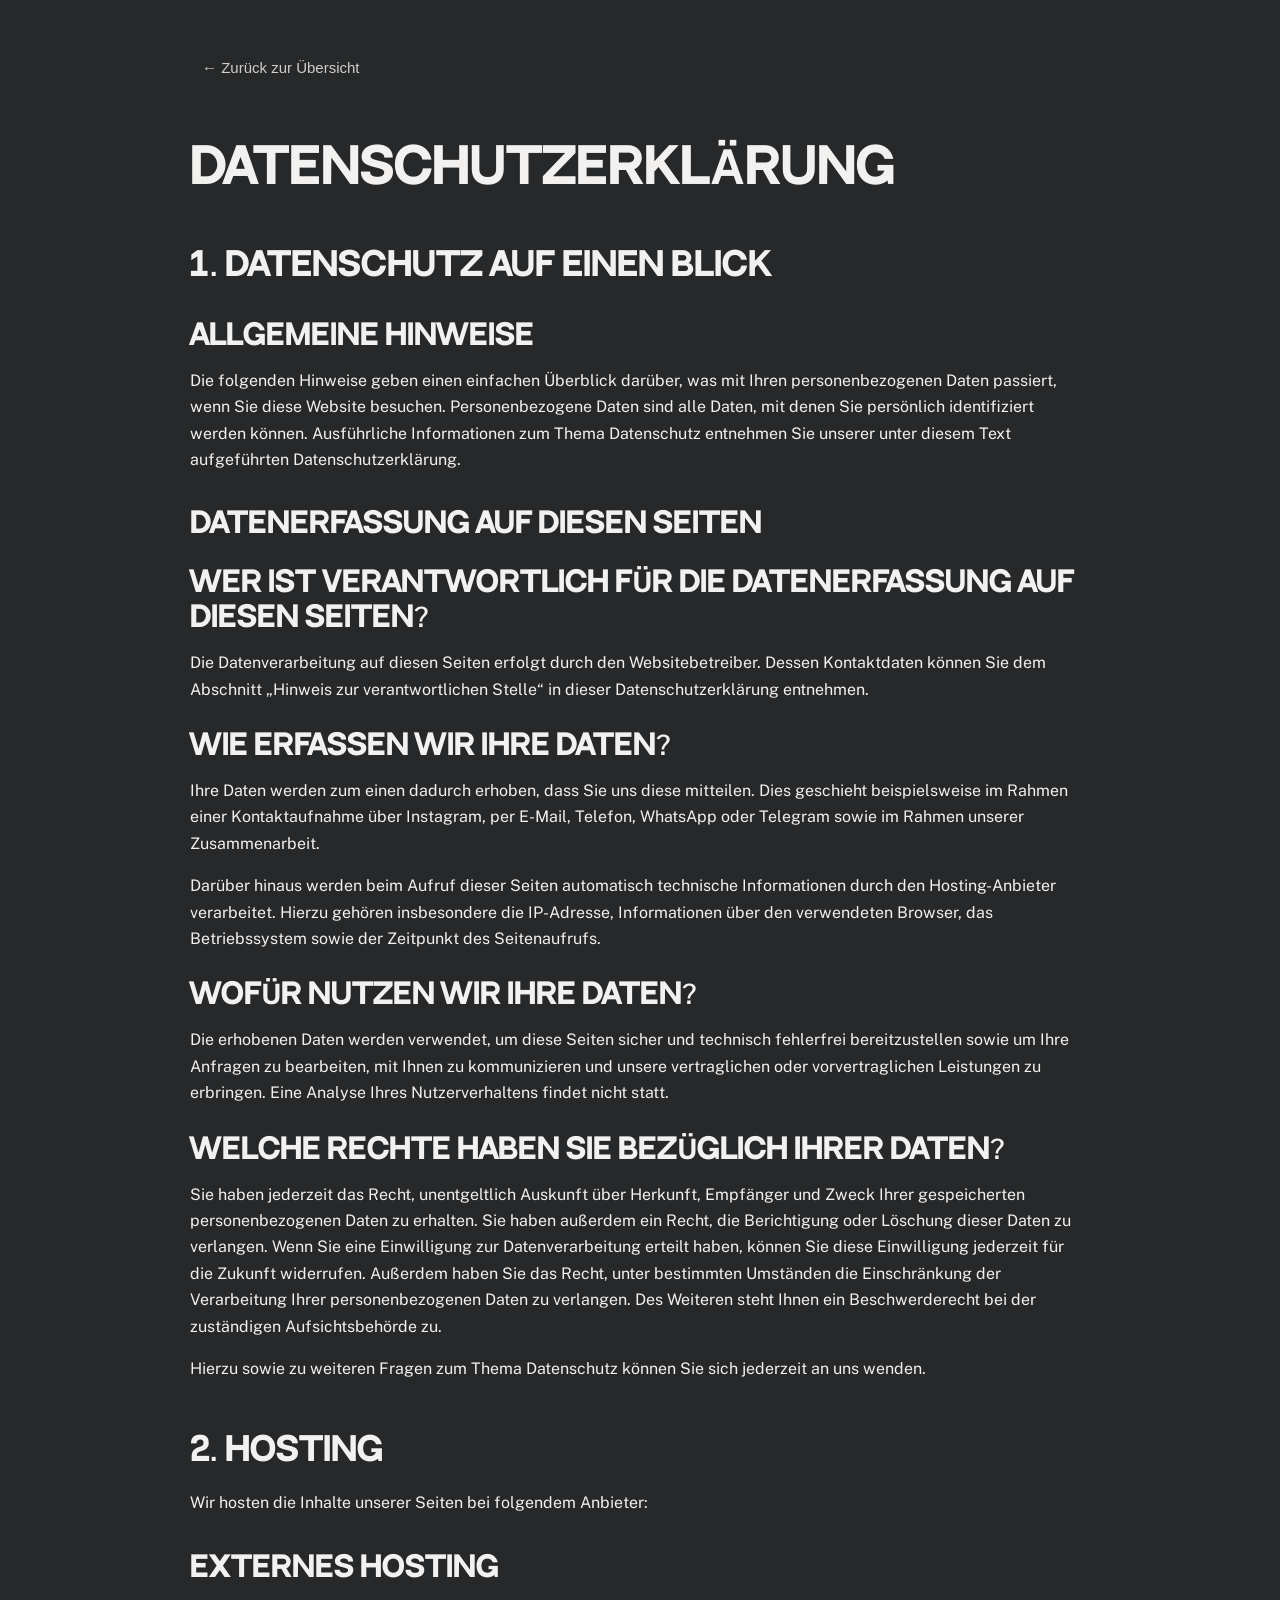
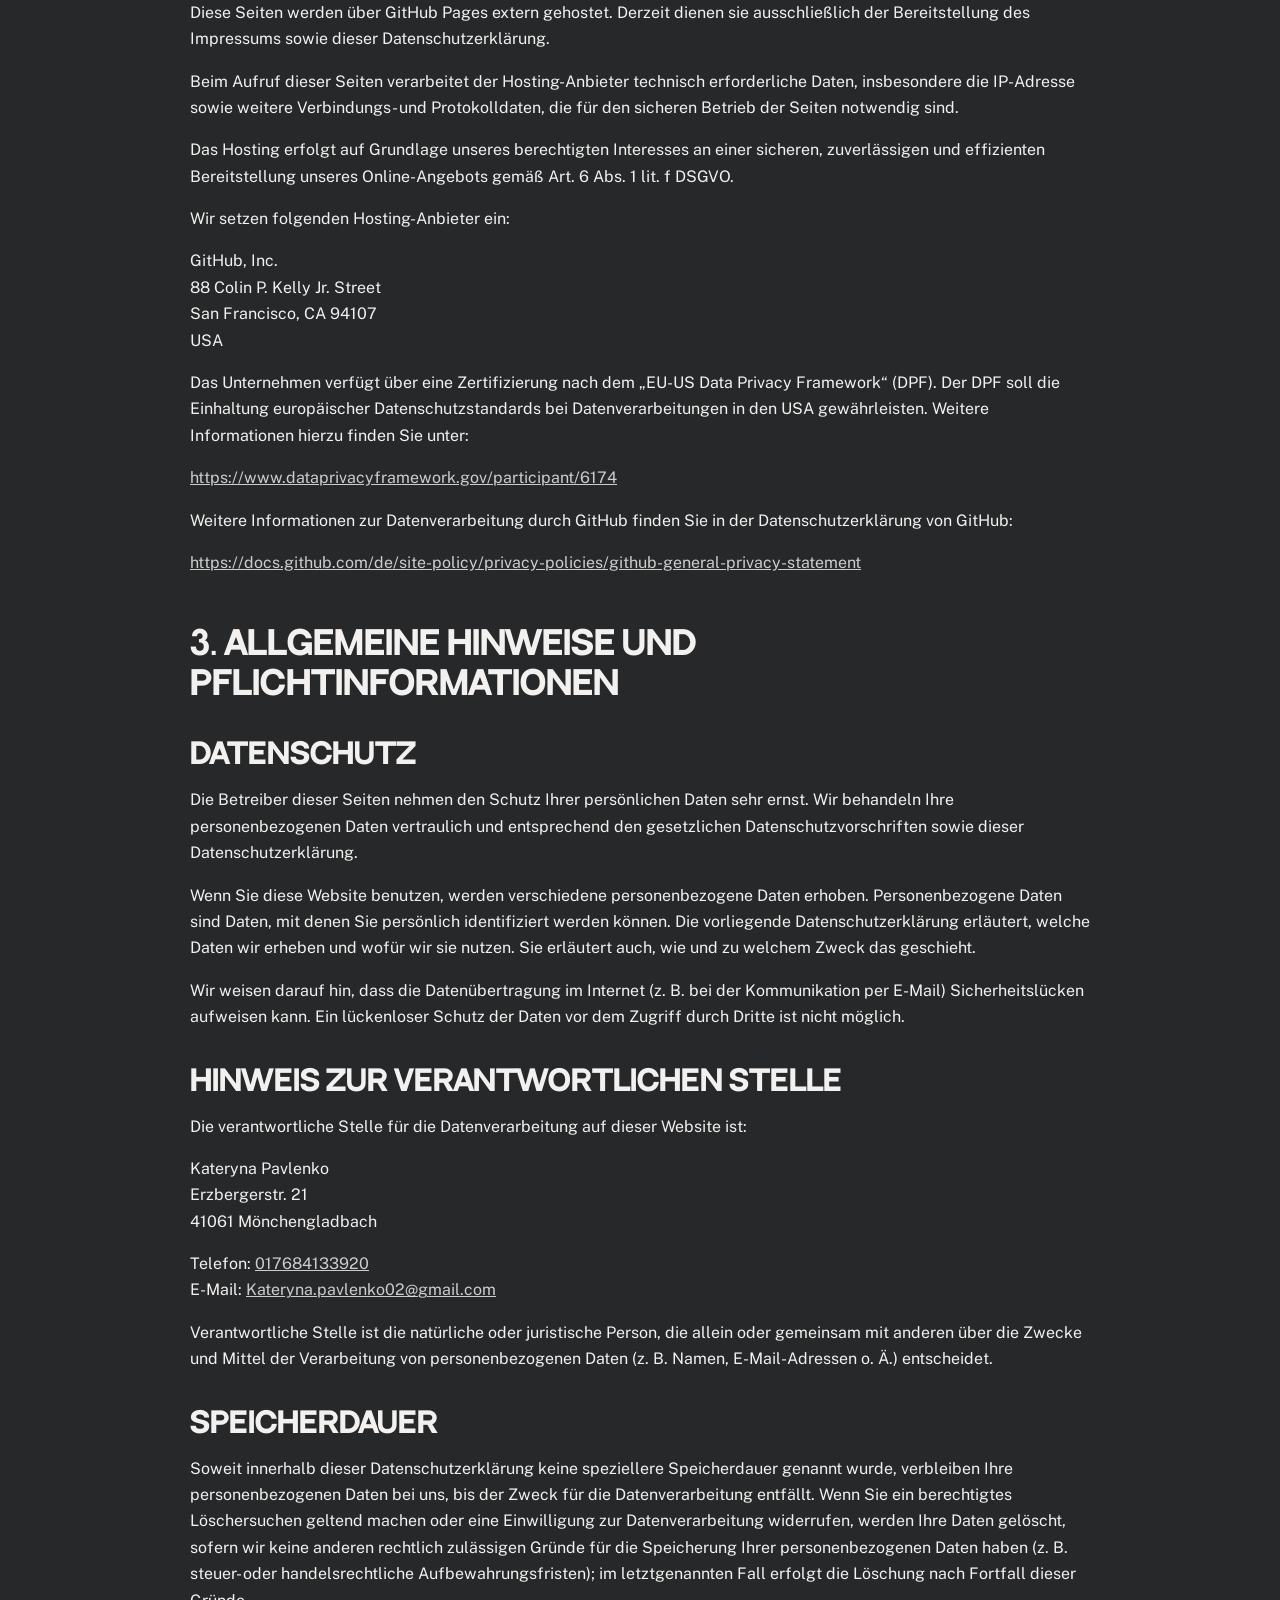
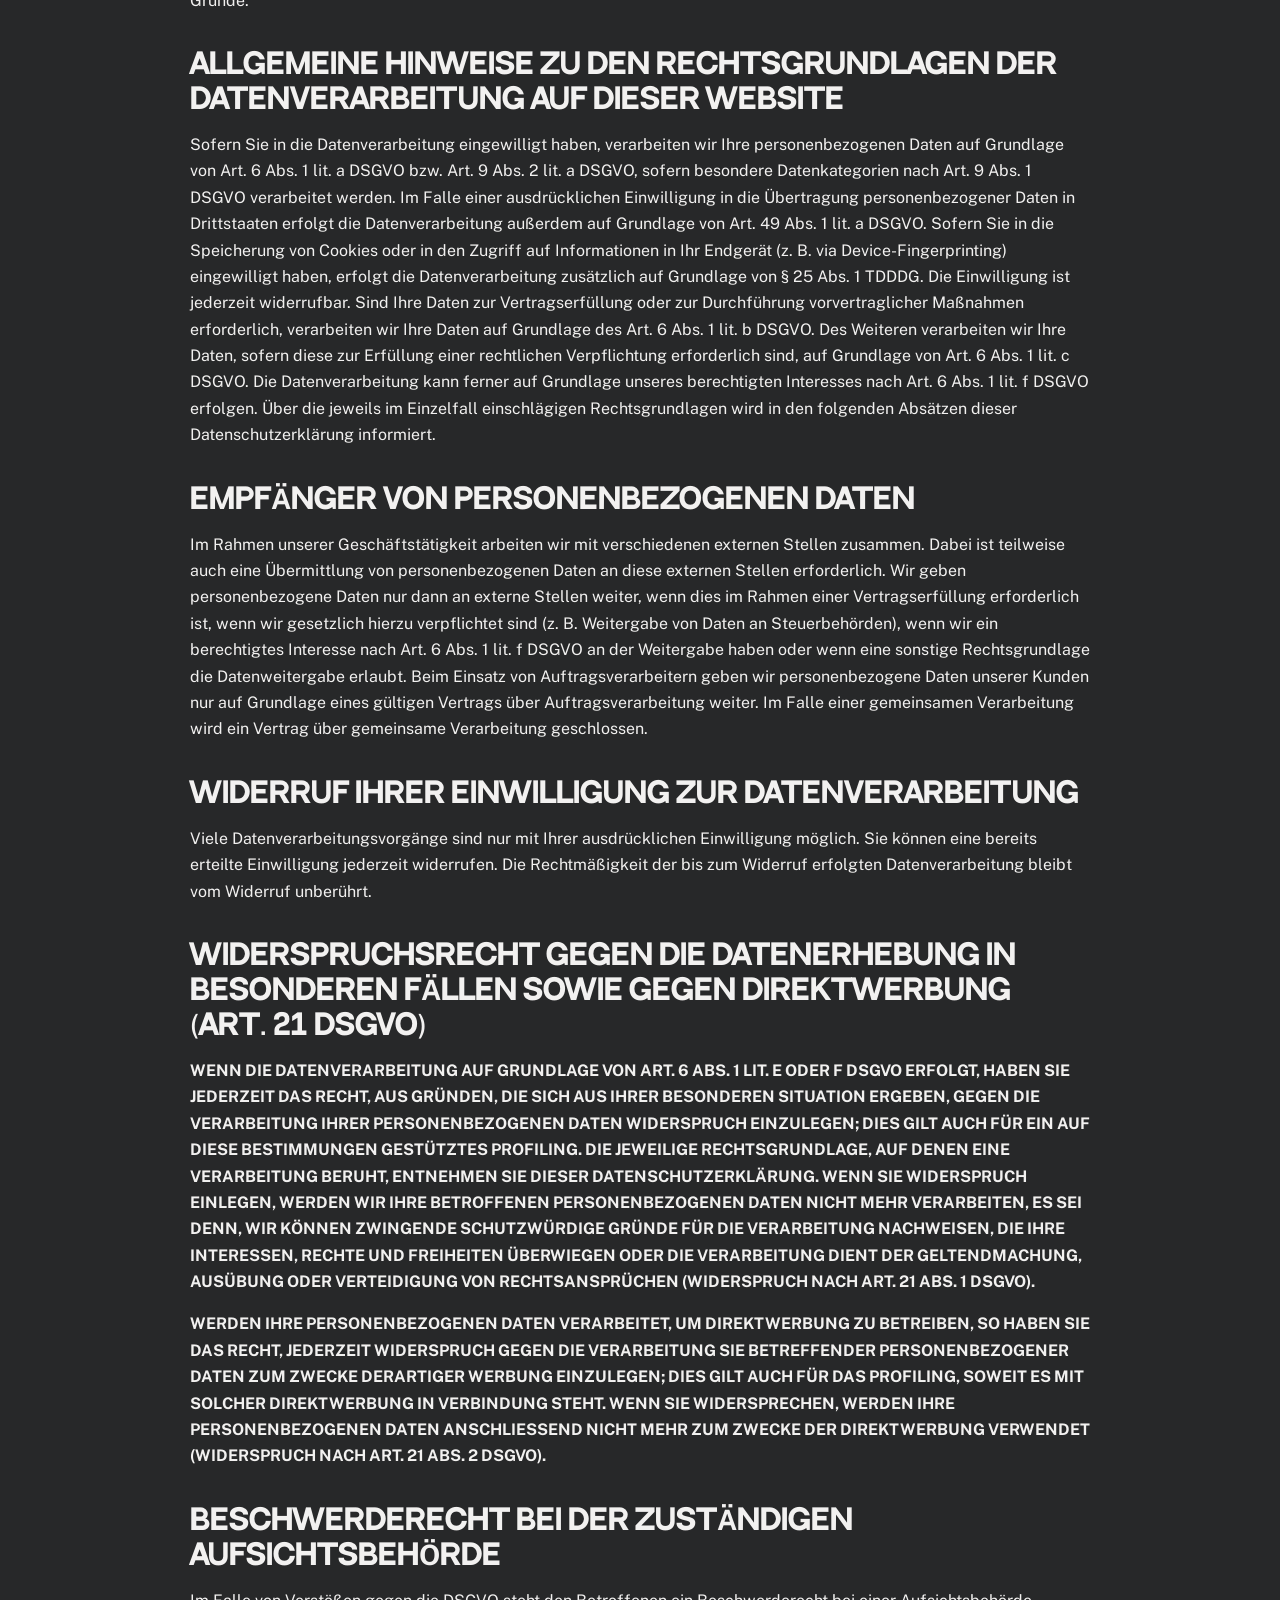
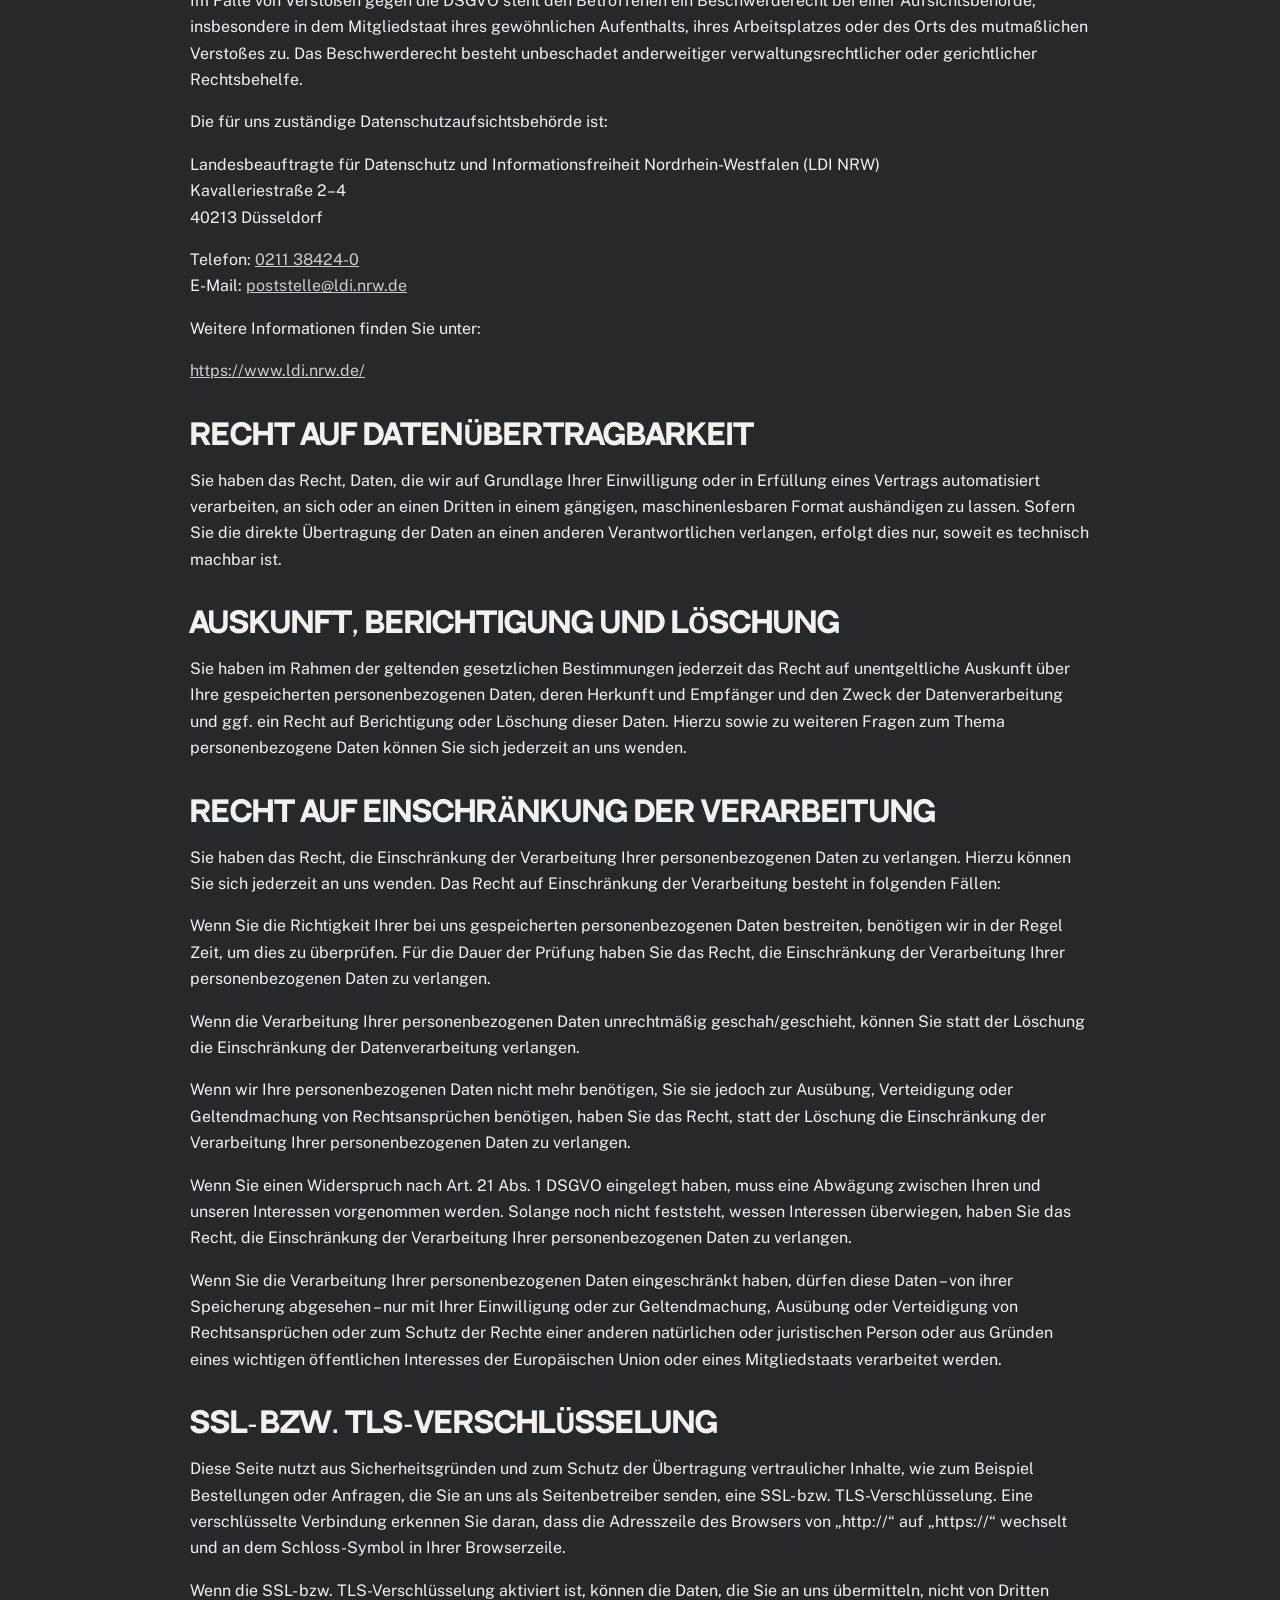
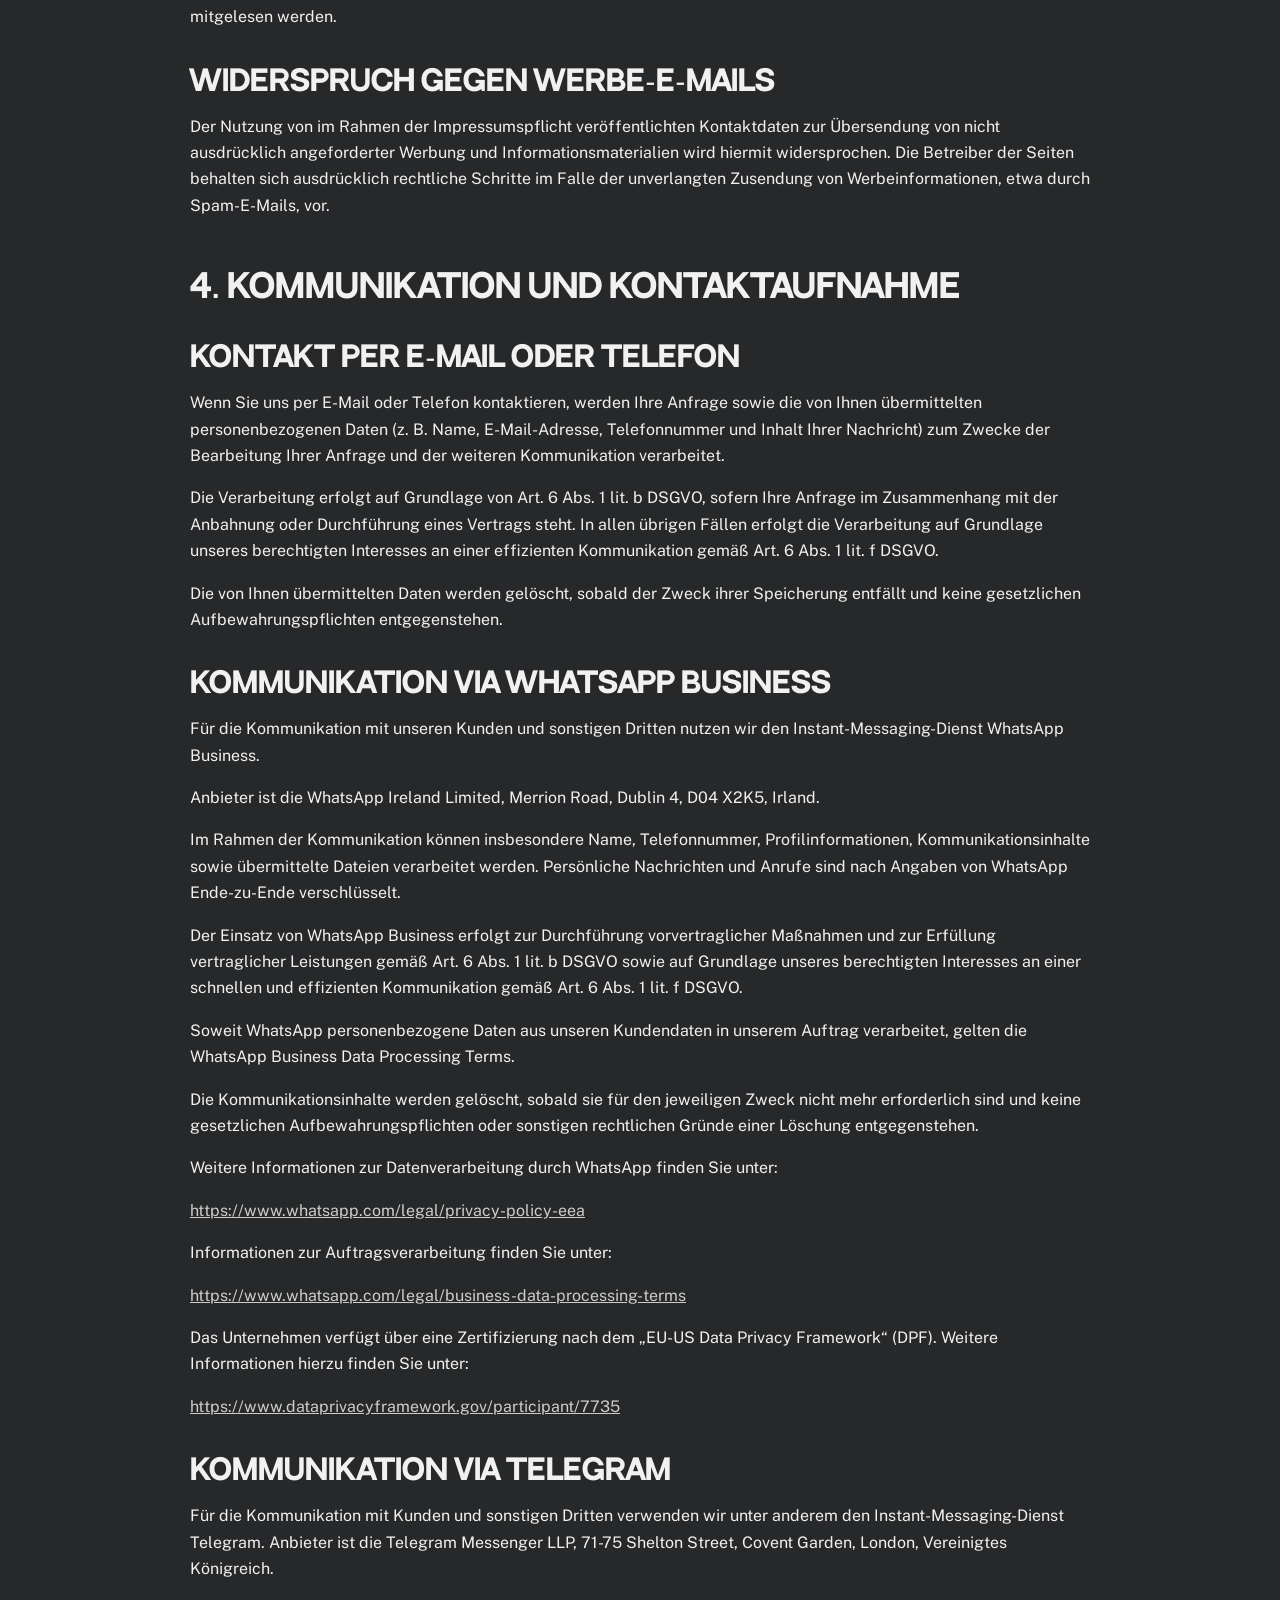
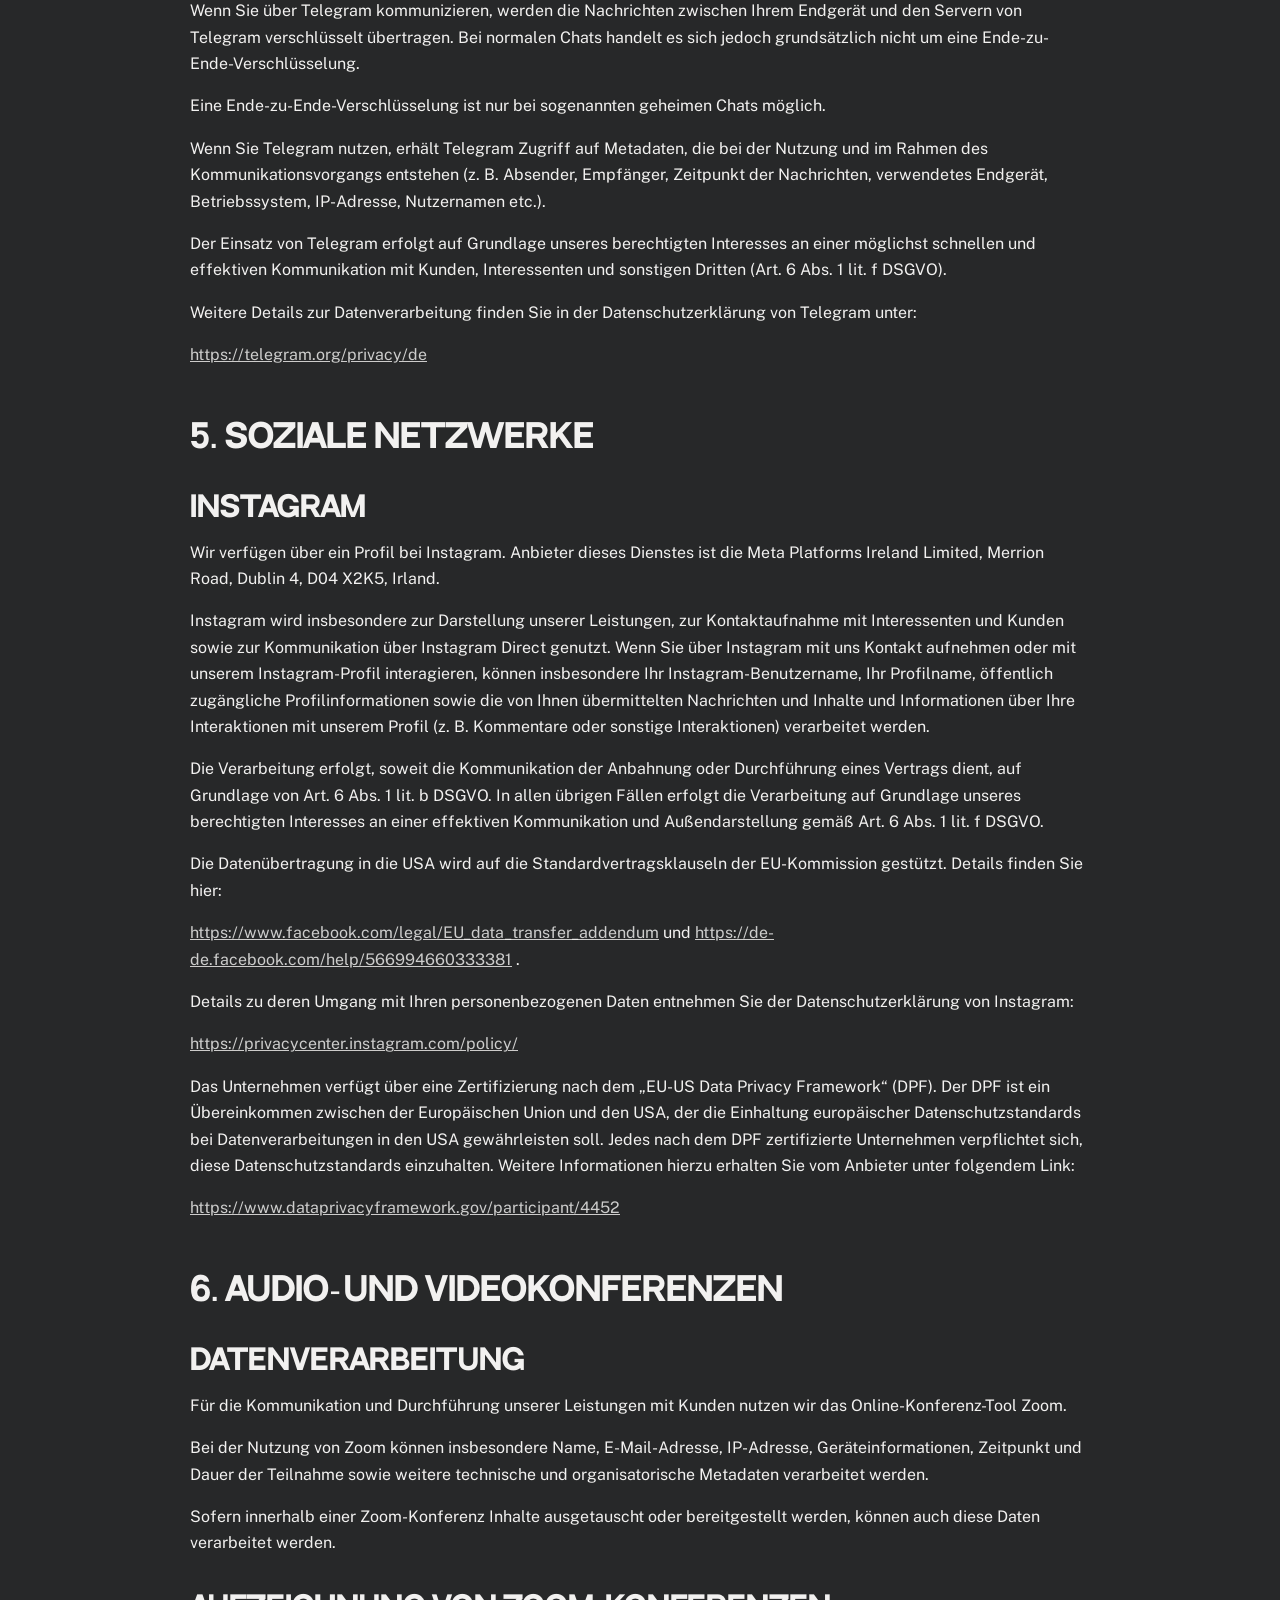
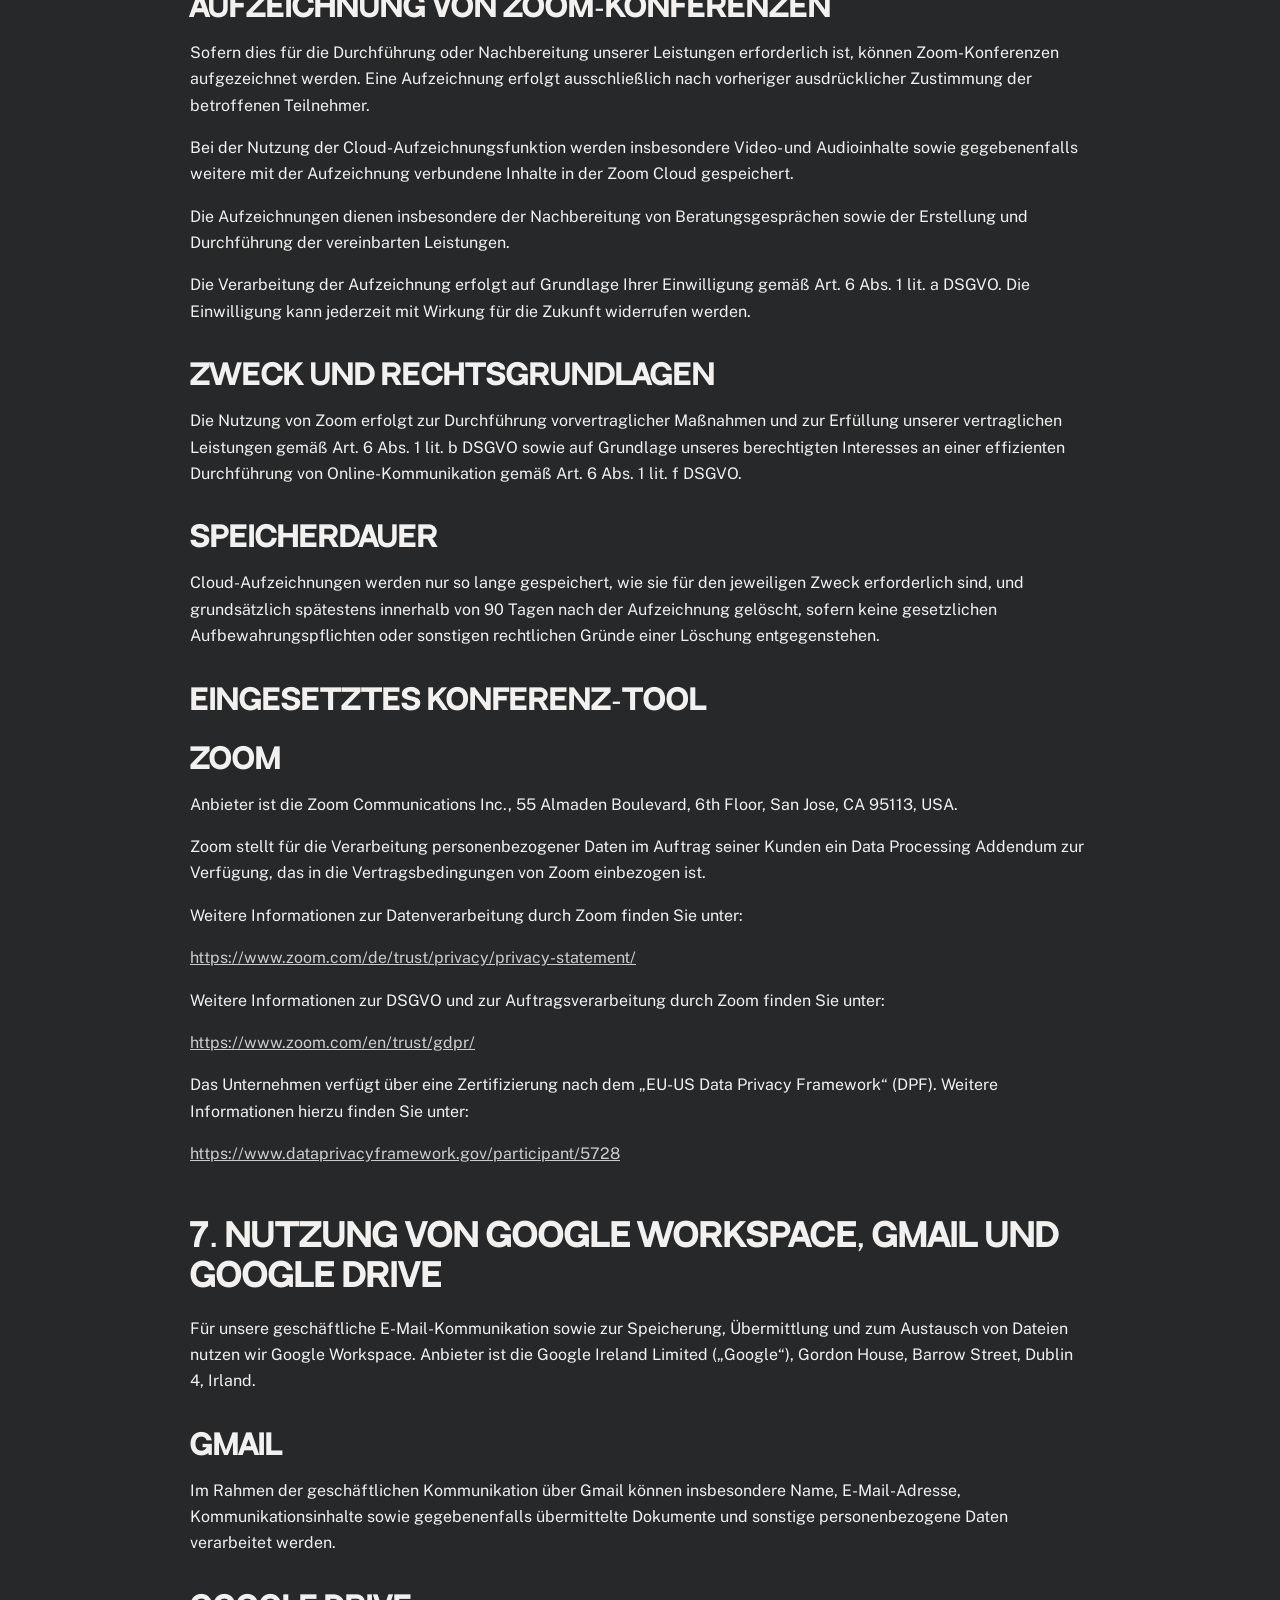
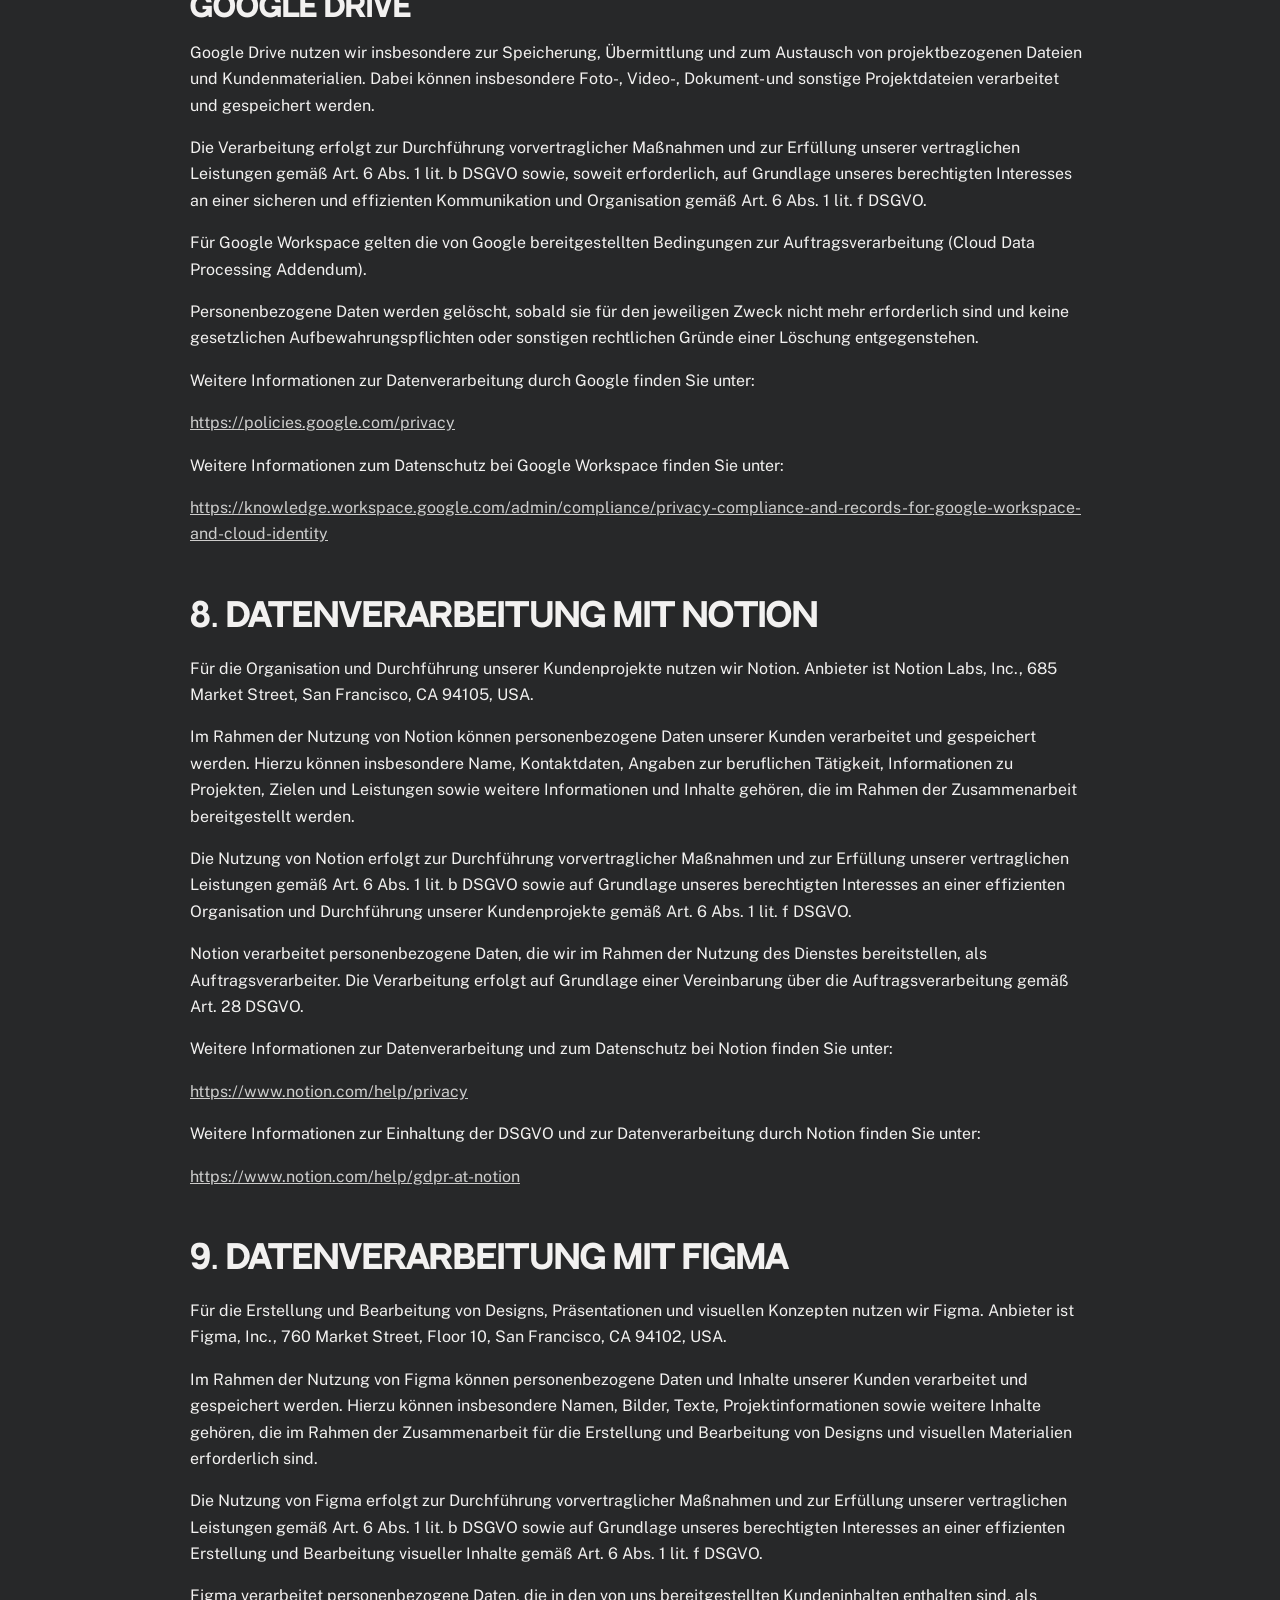
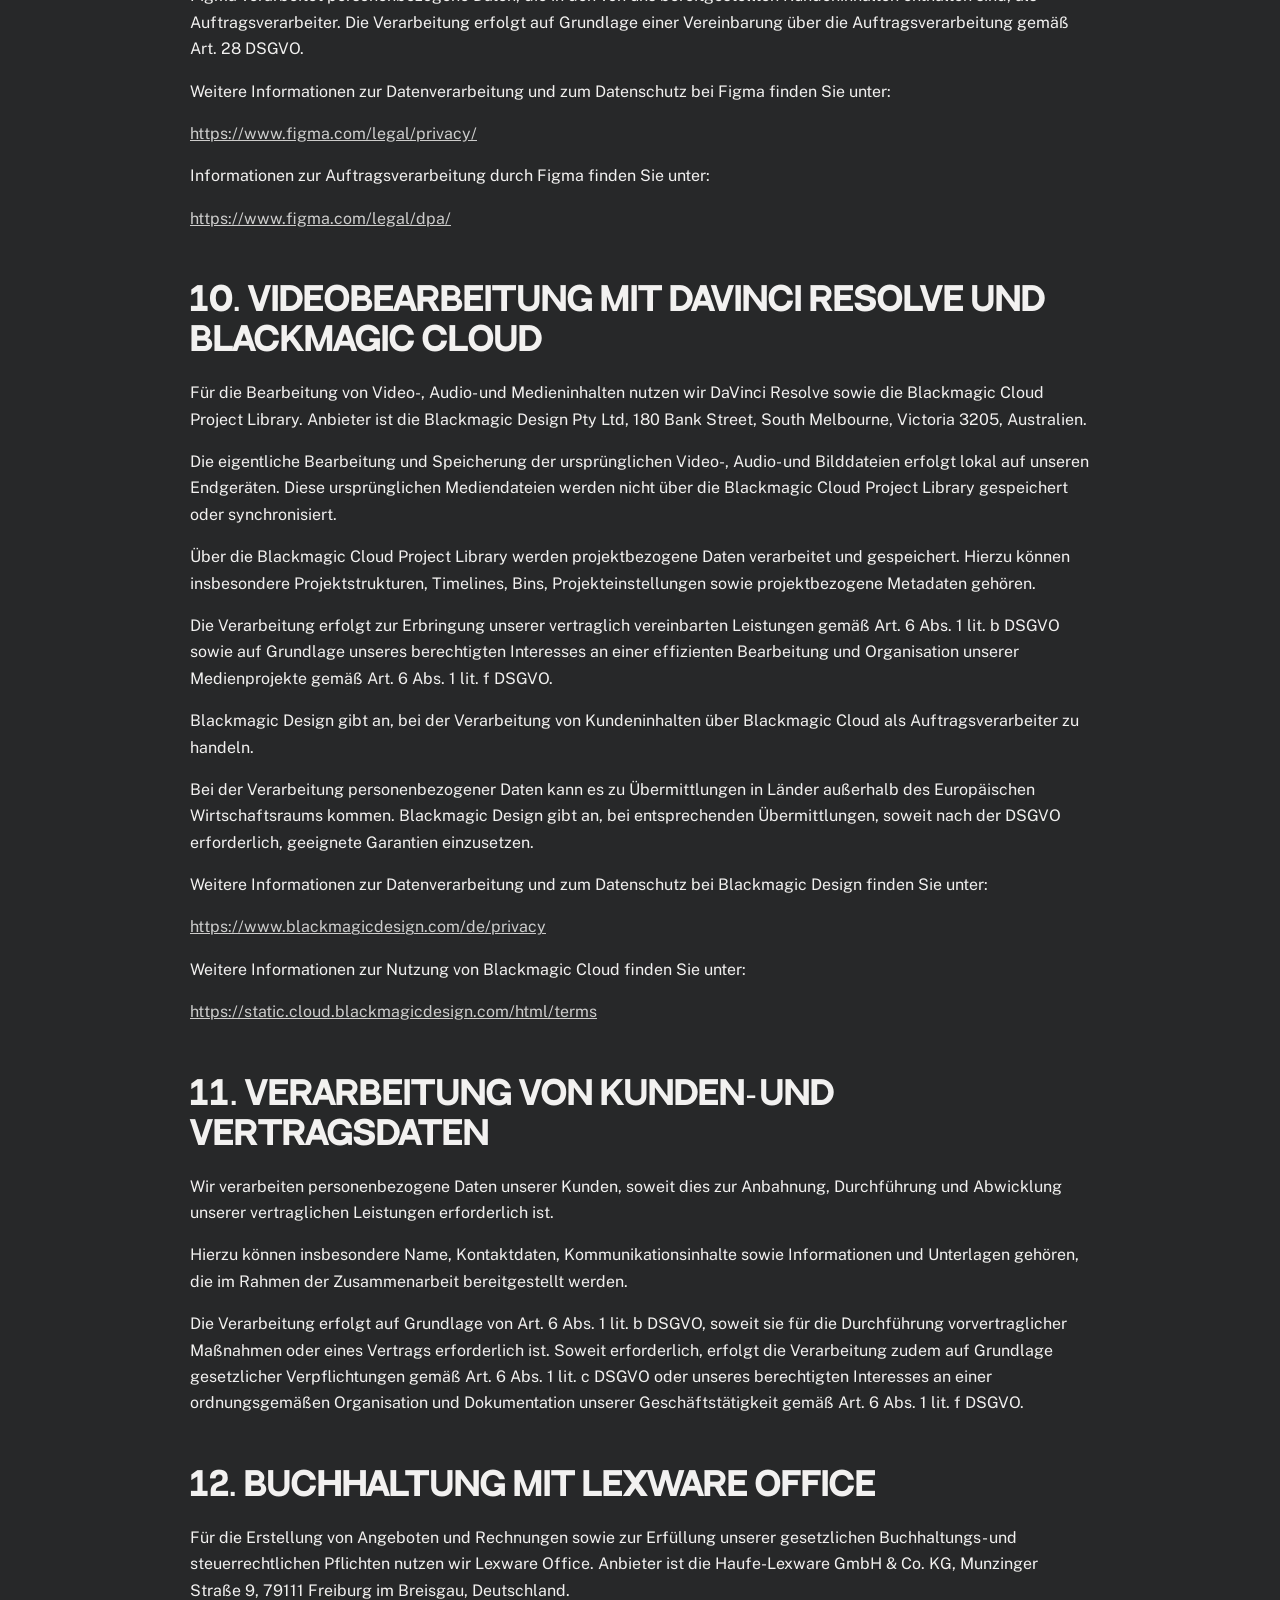
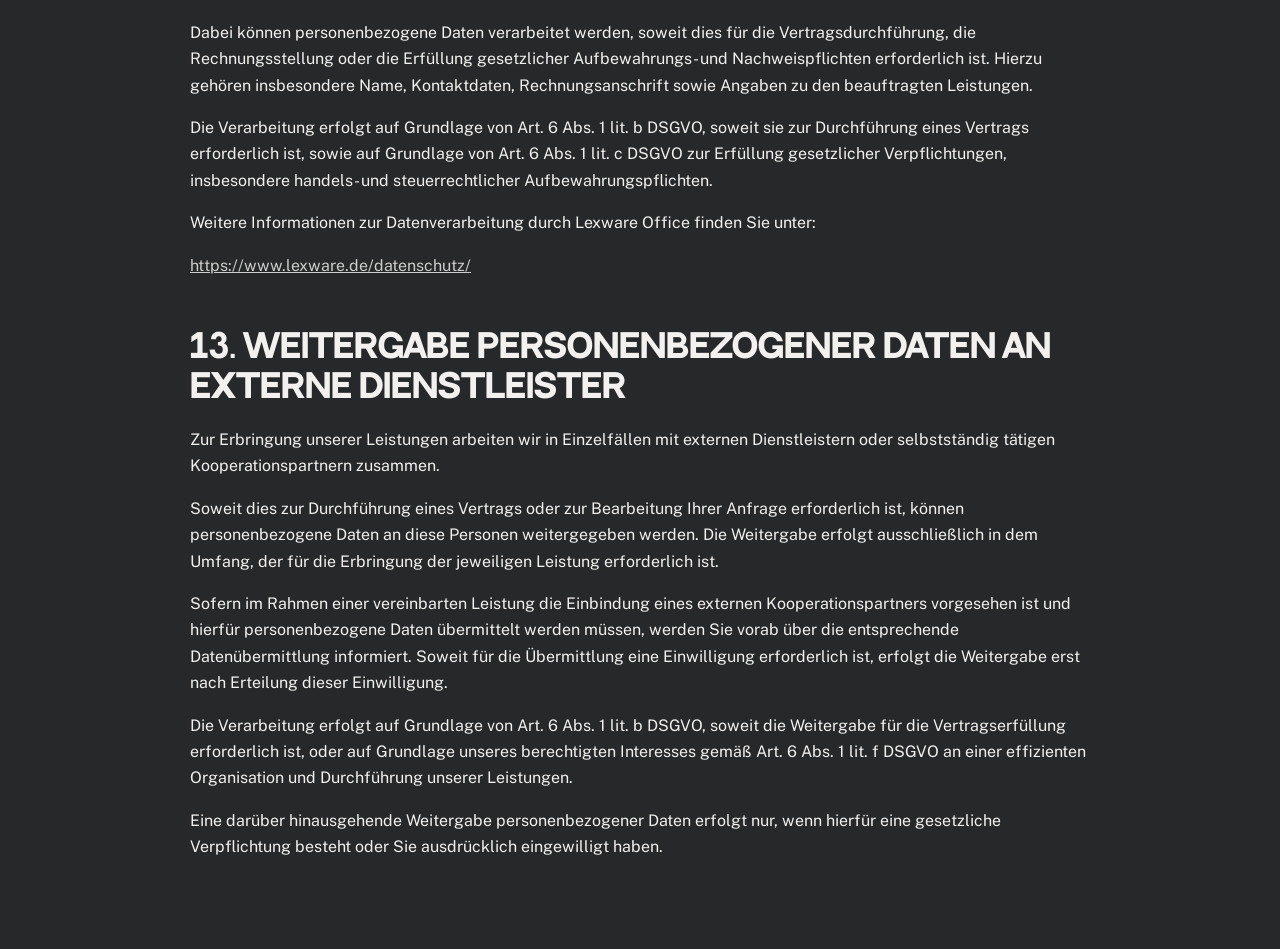
==== datenschutzerklaerung.html @ 95c6f628 "Update datenschutzerklaerung.html" ====
<!doctype html>
<html lang="de">
  <head>
    <meta charset="UTF-8" />
    <meta name="viewport" content="width=device-width, initial-scale=1.0" />
    <title>Datenschutzerklärung</title>
    <style>
      @font-face { 
        font-family: "NeutralFaceBold"; 
        src: url("./fonts/NeutralFaceBold.otf") format("opentype"); 
        font-weight: 500; 
        font-style: normal; 
        unicode-range: U+0041-005A, U+0061-007A, U+0030-0039; 
      }
      
      @font-face { 
        font-family: "PublicSansUmlaut"; 
        src: url("./fonts/PublicSans-VariableFont_wght.ttf") format("truetype"); 
        font-weight: 700; 
        font-style: normal; 
        unicode-range: U+00C4, U+00D6, U+00DC, U+00E4, U+00F6, U+00FC, U+00DF, U+1E9E;
      }
      
      @font-face { 
        font-family: "PublicSans"; 
        src: url("./fonts/PublicSans-VariableFont_wght.ttf") format("truetype"); 
        font-weight: 100 900; 
        font-style: normal; 
      }

      * {
        box-sizing: border-box;
      }

      body {
        margin: 0;
        background-color: #272829;
        color: #f2f1f0;
        font-family: Arial, Helvetica, sans-serif;
        font-size: 16px;
        line-height: 1.65;
      }
      main {
        width: min(900px, calc(100% - 32px));
        margin: 0 auto;
        padding: 48px 0 72px;
        font-family: "PublicSans", Arial;
      }
      body a {
        color: #f2f1f0d1 !important;
      }

      .back-link {
        padding: 8px 12px;
        display: inline-flex;
        align-items: center;
        gap: 8px;
        margin-bottom: 48px;
        color: inherit;
        font-family: "Teachers", Arial, sans-serif;
        font-size: 15px;
        font-weight: 500;
        text-decoration: none;

        transition:
          transform 0.2s ease,
          opacity 0.2s ease,
          background-color 0.2s ease;
      }

      .back-link:hover {
        transform: translateX(5px);
      }

      .back-link:focus-visible {
        outline: 2px solid currentColor;
        outline-offset: 4px;
      }
      h1,
      h2,
      h3,
      h4 {
        line-height: 1.25;
        font-weight: 500;
        font-family:
            "NeutralFaceBold",
            "PublicSansUmlaut",
            "PublicSans",
            sans-serif;
        text-transform: uppercase;
      }
      h1 {
        margin: 0 0 32px;
        font-size: clamp(22px, 5vw, 48px);
      }
      h2 {
        margin: 48px 0 20px;
        font-size: clamp(18px, 4vw, 32px);
      }
      h3 {
        margin: 32px 0 16px;
        font-size: clamp(16px, 3vw, 28px);
      }
      h4 {
        margin: 24px 0 16px;
        font-size: clamp(16px, 3vw, 28px);
      }
      p {
        margin: 0 0 16px;
      }
      address {
        margin: 0 0 16px;
        font-style: normal;
      }
      a {
        color: #1a5fb4;
        text-decoration: underline;
        overflow-wrap: anywhere;
      }
      .legal-emphasis {
        font-weight: 700;
      }
      @media (max-width: 600px) {
        main {
          width: calc(100% - 24px);
          padding-top: 28px;
        }
      }
    </style>
  </head>
  <body>
    <main>
      <a class="back-link" href="./index.html" aria-label="Zurück zur Startseite">← Zurück zur Übersicht</a>

      <h1>Datenschutzerklärung</h1>

      <h2>1. Datenschutz auf einen Blick</h2>
      <h3>Allgemeine Hinweise</h3>
      <p>Die folgenden Hinweise geben einen einfachen Überblick darüber, was mit Ihren personenbezogenen Daten passiert, wenn Sie diese Website besuchen. Personenbezogene Daten sind alle Daten, mit denen Sie persönlich identifiziert werden können. Ausführliche Informationen zum Thema Datenschutz entnehmen Sie unserer unter diesem Text aufgeführten Datenschutzerklärung.</p>

      <h3>Datenerfassung auf diesen Seiten</h3>
      <h4>Wer ist verantwortlich für die Datenerfassung auf diesen Seiten?</h4>
      <p>Die Datenverarbeitung auf diesen Seiten erfolgt durch den Websitebetreiber. Dessen Kontaktdaten können Sie dem Abschnitt „Hinweis zur verantwortlichen Stelle“ in dieser Datenschutzerklärung entnehmen.</p>

      <h4>Wie erfassen wir Ihre Daten?</h4>
      <p>Ihre Daten werden zum einen dadurch erhoben, dass Sie uns diese mitteilen. Dies geschieht beispielsweise im Rahmen einer Kontaktaufnahme über Instagram, per E-Mail, Telefon, WhatsApp oder Telegram sowie im Rahmen unserer Zusammenarbeit.</p>
      <p>Darüber hinaus werden beim Aufruf dieser Seiten automatisch technische Informationen durch den Hosting-Anbieter verarbeitet. Hierzu gehören insbesondere die IP-Adresse, Informationen über den verwendeten Browser, das Betriebssystem sowie der Zeitpunkt des Seitenaufrufs.</p>

      <h4>Wofür nutzen wir Ihre Daten?</h4>
      <p>Die erhobenen Daten werden verwendet, um diese Seiten sicher und technisch fehlerfrei bereitzustellen sowie um Ihre Anfragen zu bearbeiten, mit Ihnen zu kommunizieren und unsere vertraglichen oder vorvertraglichen Leistungen zu erbringen. Eine Analyse Ihres Nutzerverhaltens findet nicht statt.</p>

      <h4>Welche Rechte haben Sie bezüglich Ihrer Daten?</h4>
      <p>Sie haben jederzeit das Recht, unentgeltlich Auskunft über Herkunft, Empfänger und Zweck Ihrer gespeicherten personenbezogenen Daten zu erhalten. Sie haben außerdem ein Recht, die Berichtigung oder Löschung dieser Daten zu verlangen. Wenn Sie eine Einwilligung zur Datenverarbeitung erteilt haben, können Sie diese Einwilligung jederzeit für die Zukunft widerrufen. Außerdem haben Sie das Recht, unter bestimmten Umständen die Einschränkung der Verarbeitung Ihrer personenbezogenen Daten zu verlangen. Des Weiteren steht Ihnen ein Beschwerderecht bei der zuständigen Aufsichtsbehörde zu.</p>
      <p>Hierzu sowie zu weiteren Fragen zum Thema Datenschutz können Sie sich jederzeit an uns wenden.</p>

      <h2>2. Hosting</h2>
      <p>Wir hosten die Inhalte unserer Seiten bei folgendem Anbieter:</p>
      <h3>Externes Hosting</h3>
      <p>Diese Seiten werden über GitHub Pages extern gehostet. Derzeit dienen sie ausschließlich der Bereitstellung des Impressums sowie dieser Datenschutzerklärung.</p>
      <p>Beim Aufruf dieser Seiten verarbeitet der Hosting-Anbieter technisch erforderliche Daten, insbesondere die IP-Adresse sowie weitere Verbindungs- und Protokolldaten, die für den sicheren Betrieb der Seiten notwendig sind.</p>
      <p>Das Hosting erfolgt auf Grundlage unseres berechtigten Interesses an einer sicheren, zuverlässigen und effizienten Bereitstellung unseres Online-Angebots gemäß Art. 6 Abs. 1 lit. f DSGVO.</p>
      <p>Wir setzen folgenden Hosting-Anbieter ein:</p>
      <address>
        GitHub, Inc.
        <br />
        88 Colin P. Kelly Jr. Street
        <br />
        San Francisco, CA 94107
        <br />
        USA
      </address>
      <p>Das Unternehmen verfügt über eine Zertifizierung nach dem „EU-US Data Privacy Framework“ (DPF). Der DPF soll die Einhaltung europäischer Datenschutzstandards bei Datenverarbeitungen in den USA gewährleisten. Weitere Informationen hierzu finden Sie unter:</p>
      <p>
        <a href="https://www.dataprivacyframework.gov/participant/6174" target="_blank" rel="noopener noreferrer">https://www.dataprivacyframework.gov/participant/6174</a>
      </p>
      <p>Weitere Informationen zur Datenverarbeitung durch GitHub finden Sie in der Datenschutzerklärung von GitHub:</p>
      <p>
        <a href="https://docs.github.com/de/site-policy/privacy-policies/github-general-privacy-statement" target="_blank" rel="noopener noreferrer">https://docs.github.com/de/site-policy/privacy-policies/github-general-privacy-statement</a>
      </p>

      <h2>3. Allgemeine Hinweise und Pflichtinformationen</h2>
      <h3>Datenschutz</h3>
      <p>Die Betreiber dieser Seiten nehmen den Schutz Ihrer persönlichen Daten sehr ernst. Wir behandeln Ihre personenbezogenen Daten vertraulich und entsprechend den gesetzlichen Datenschutzvorschriften sowie dieser Datenschutzerklärung.</p>
      <p>Wenn Sie diese Website benutzen, werden verschiedene personenbezogene Daten erhoben. Personenbezogene Daten sind Daten, mit denen Sie persönlich identifiziert werden können. Die vorliegende Datenschutzerklärung erläutert, welche Daten wir erheben und wofür wir sie nutzen. Sie erläutert auch, wie und zu welchem Zweck das geschieht.</p>
      <p>Wir weisen darauf hin, dass die Datenübertragung im Internet (z. B. bei der Kommunikation per E-Mail) Sicherheitslücken aufweisen kann. Ein lückenloser Schutz der Daten vor dem Zugriff durch Dritte ist nicht möglich.</p>

      <h3>Hinweis zur verantwortlichen Stelle</h3>
      <p>Die verantwortliche Stelle für die Datenverarbeitung auf dieser Website ist:</p>
      <address>
        Kateryna Pavlenko
        <br />
        Erzbergerstr. 21
        <br />
        41061 Mönchengladbach
      </address>
      <p>
        Telefon:
        <a href="tel:017684133920">017684133920</a>
        <br />
        E-Mail:
        <a href="mailto:Katia5093310@gmail.com">Kateryna.pavlenko02@gmail.com</a>
      </p>
      <p>Verantwortliche Stelle ist die natürliche oder juristische Person, die allein oder gemeinsam mit anderen über die Zwecke und Mittel der Verarbeitung von personenbezogenen Daten (z. B. Namen, E-Mail-Adressen o. Ä.) entscheidet.</p>

      <h3>Speicherdauer</h3>
      <p>Soweit innerhalb dieser Datenschutzerklärung keine speziellere Speicherdauer genannt wurde, verbleiben Ihre personenbezogenen Daten bei uns, bis der Zweck für die Datenverarbeitung entfällt. Wenn Sie ein berechtigtes Löschersuchen geltend machen oder eine Einwilligung zur Datenverarbeitung widerrufen, werden Ihre Daten gelöscht, sofern wir keine anderen rechtlich zulässigen Gründe für die Speicherung Ihrer personenbezogenen Daten haben (z. B. steuer- oder handelsrechtliche Aufbewahrungsfristen); im letztgenannten Fall erfolgt die Löschung nach Fortfall dieser Gründe.</p>

      <h3>Allgemeine Hinweise zu den Rechtsgrundlagen der Datenverarbeitung auf dieser Website</h3>
      <p>Sofern Sie in die Datenverarbeitung eingewilligt haben, verarbeiten wir Ihre personenbezogenen Daten auf Grundlage von Art. 6 Abs. 1 lit. a DSGVO bzw. Art. 9 Abs. 2 lit. a DSGVO, sofern besondere Datenkategorien nach Art. 9 Abs. 1 DSGVO verarbeitet werden. Im Falle einer ausdrücklichen Einwilligung in die Übertragung personenbezogener Daten in Drittstaaten erfolgt die Datenverarbeitung außerdem auf Grundlage von Art. 49 Abs. 1 lit. a DSGVO. Sofern Sie in die Speicherung von Cookies oder in den Zugriff auf Informationen in Ihr Endgerät (z. B. via Device-Fingerprinting) eingewilligt haben, erfolgt die Datenverarbeitung zusätzlich auf Grundlage von § 25 Abs. 1 TDDDG. Die Einwilligung ist jederzeit widerrufbar. Sind Ihre Daten zur Vertragserfüllung oder zur Durchführung vorvertraglicher Maßnahmen erforderlich, verarbeiten wir Ihre Daten auf Grundlage des Art. 6 Abs. 1 lit. b DSGVO. Des Weiteren verarbeiten wir Ihre Daten, sofern diese zur Erfüllung einer rechtlichen Verpflichtung erforderlich sind, auf Grundlage von Art. 6 Abs. 1 lit. c DSGVO. Die Datenverarbeitung kann ferner auf Grundlage unseres berechtigten Interesses nach Art. 6 Abs. 1 lit. f DSGVO erfolgen. Über die jeweils im Einzelfall einschlägigen Rechtsgrundlagen wird in den folgenden Absätzen dieser Datenschutzerklärung informiert.</p>

      <h3>Empfänger von personenbezogenen Daten</h3>
      <p>Im Rahmen unserer Geschäftstätigkeit arbeiten wir mit verschiedenen externen Stellen zusammen. Dabei ist teilweise auch eine Übermittlung von personenbezogenen Daten an diese externen Stellen erforderlich. Wir geben personenbezogene Daten nur dann an externe Stellen weiter, wenn dies im Rahmen einer Vertragserfüllung erforderlich ist, wenn wir gesetzlich hierzu verpflichtet sind (z. B. Weitergabe von Daten an Steuerbehörden), wenn wir ein berechtigtes Interesse nach Art. 6 Abs. 1 lit. f DSGVO an der Weitergabe haben oder wenn eine sonstige Rechtsgrundlage die Datenweitergabe erlaubt. Beim Einsatz von Auftragsverarbeitern geben wir personenbezogene Daten unserer Kunden nur auf Grundlage eines gültigen Vertrags über Auftragsverarbeitung weiter. Im Falle einer gemeinsamen Verarbeitung wird ein Vertrag über gemeinsame Verarbeitung geschlossen.</p>

      <h3>Widerruf Ihrer Einwilligung zur Datenverarbeitung</h3>
      <p>Viele Datenverarbeitungsvorgänge sind nur mit Ihrer ausdrücklichen Einwilligung möglich. Sie können eine bereits erteilte Einwilligung jederzeit widerrufen. Die Rechtmäßigkeit der bis zum Widerruf erfolgten Datenverarbeitung bleibt vom Widerruf unberührt.</p>

      <h3>Widerspruchsrecht gegen die Datenerhebung in besonderen Fällen sowie gegen Direktwerbung (Art. 21 DSGVO)</h3>
      <p class="legal-emphasis">WENN DIE DATENVERARBEITUNG AUF GRUNDLAGE VON ART. 6 ABS. 1 LIT. E ODER F DSGVO ERFOLGT, HABEN SIE JEDERZEIT DAS RECHT, AUS GRÜNDEN, DIE SICH AUS IHRER BESONDEREN SITUATION ERGEBEN, GEGEN DIE VERARBEITUNG IHRER PERSONENBEZOGENEN DATEN WIDERSPRUCH EINZULEGEN; DIES GILT AUCH FÜR EIN AUF DIESE BESTIMMUNGEN GESTÜTZTES PROFILING. DIE JEWEILIGE RECHTSGRUNDLAGE, AUF DENEN EINE VERARBEITUNG BERUHT, ENTNEHMEN SIE DIESER DATENSCHUTZERKLÄRUNG. WENN SIE WIDERSPRUCH EINLEGEN, WERDEN WIR IHRE BETROFFENEN PERSONENBEZOGENEN DATEN NICHT MEHR VERARBEITEN, ES SEI DENN, WIR KÖNNEN ZWINGENDE SCHUTZWÜRDIGE GRÜNDE FÜR DIE VERARBEITUNG NACHWEISEN, DIE IHRE INTERESSEN, RECHTE UND FREIHEITEN ÜBERWIEGEN ODER DIE VERARBEITUNG DIENT DER GELTENDMACHUNG, AUSÜBUNG ODER VERTEIDIGUNG VON RECHTSANSPRÜCHEN (WIDERSPRUCH NACH ART. 21 ABS. 1 DSGVO).</p>
      <p class="legal-emphasis">WERDEN IHRE PERSONENBEZOGENEN DATEN VERARBEITET, UM DIREKTWERBUNG ZU BETREIBEN, SO HABEN SIE DAS RECHT, JEDERZEIT WIDERSPRUCH GEGEN DIE VERARBEITUNG SIE BETREFFENDER PERSONENBEZOGENER DATEN ZUM ZWECKE DERARTIGER WERBUNG EINZULEGEN; DIES GILT AUCH FÜR DAS PROFILING, SOWEIT ES MIT SOLCHER DIREKTWERBUNG IN VERBINDUNG STEHT. WENN SIE WIDERSPRECHEN, WERDEN IHRE PERSONENBEZOGENEN DATEN ANSCHLIESSEND NICHT MEHR ZUM ZWECKE DER DIREKTWERBUNG VERWENDET (WIDERSPRUCH NACH ART. 21 ABS. 2 DSGVO).</p>

      <h3>Beschwerderecht bei der zuständigen Aufsichtsbehörde</h3>
      <p>Im Falle von Verstößen gegen die DSGVO steht den Betroffenen ein Beschwerderecht bei einer Aufsichtsbehörde, insbesondere in dem Mitgliedstaat ihres gewöhnlichen Aufenthalts, ihres Arbeitsplatzes oder des Orts des mutmaßlichen Verstoßes zu. Das Beschwerderecht besteht unbeschadet anderweitiger verwaltungsrechtlicher oder gerichtlicher Rechtsbehelfe.</p>

      <p>Die für uns zuständige Datenschutzaufsichtsbehörde ist:</p>

      <address>
        Landesbeauftragte für Datenschutz und Informationsfreiheit Nordrhein-Westfalen (LDI NRW)<br>
        Kavalleriestraße 2–4<br>
        40213 Düsseldorf
      </address>
      
      <p>Telefon: <a href="tel:+49211384240">0211 38424-0</a><br>
        E-Mail: <a href="mailto:poststelle@ldi.nrw.de">poststelle@ldi.nrw.de</a>
      </p>
      
      <p>Weitere Informationen finden Sie unter:</p>
      <p>
        <a href="https://www.ldi.nrw.de/" target="_blank" rel="noopener noreferrer">
          https://www.ldi.nrw.de/
        </a>
      </p>

      <h3>Recht auf Datenübertragbarkeit</h3>
      <p>Sie haben das Recht, Daten, die wir auf Grundlage Ihrer Einwilligung oder in Erfüllung eines Vertrags automatisiert verarbeiten, an sich oder an einen Dritten in einem gängigen, maschinenlesbaren Format aushändigen zu lassen. Sofern Sie die direkte Übertragung der Daten an einen anderen Verantwortlichen verlangen, erfolgt dies nur, soweit es technisch machbar ist.</p>

      <h3>Auskunft, Berichtigung und Löschung</h3>
      <p>Sie haben im Rahmen der geltenden gesetzlichen Bestimmungen jederzeit das Recht auf unentgeltliche Auskunft über Ihre gespeicherten personenbezogenen Daten, deren Herkunft und Empfänger und den Zweck der Datenverarbeitung und ggf. ein Recht auf Berichtigung oder Löschung dieser Daten. Hierzu sowie zu weiteren Fragen zum Thema personenbezogene Daten können Sie sich jederzeit an uns wenden.</p>

      <h3>Recht auf Einschränkung der Verarbeitung</h3>
      <p>Sie haben das Recht, die Einschränkung der Verarbeitung Ihrer personenbezogenen Daten zu verlangen. Hierzu können Sie sich jederzeit an uns wenden. Das Recht auf Einschränkung der Verarbeitung besteht in folgenden Fällen:</p>
      <p>Wenn Sie die Richtigkeit Ihrer bei uns gespeicherten personenbezogenen Daten bestreiten, benötigen wir in der Regel Zeit, um dies zu überprüfen. Für die Dauer der Prüfung haben Sie das Recht, die Einschränkung der Verarbeitung Ihrer personenbezogenen Daten zu verlangen.</p>
      <p>Wenn die Verarbeitung Ihrer personenbezogenen Daten unrechtmäßig geschah/geschieht, können Sie statt der Löschung die Einschränkung der Datenverarbeitung verlangen.</p>
      <p>Wenn wir Ihre personenbezogenen Daten nicht mehr benötigen, Sie sie jedoch zur Ausübung, Verteidigung oder Geltendmachung von Rechtsansprüchen benötigen, haben Sie das Recht, statt der Löschung die Einschränkung der Verarbeitung Ihrer personenbezogenen Daten zu verlangen.</p>
      <p>Wenn Sie einen Widerspruch nach Art. 21 Abs. 1 DSGVO eingelegt haben, muss eine Abwägung zwischen Ihren und unseren Interessen vorgenommen werden. Solange noch nicht feststeht, wessen Interessen überwiegen, haben Sie das Recht, die Einschränkung der Verarbeitung Ihrer personenbezogenen Daten zu verlangen.</p>
      <p>Wenn Sie die Verarbeitung Ihrer personenbezogenen Daten eingeschränkt haben, dürfen diese Daten – von ihrer Speicherung abgesehen – nur mit Ihrer Einwilligung oder zur Geltendmachung, Ausübung oder Verteidigung von Rechtsansprüchen oder zum Schutz der Rechte einer anderen natürlichen oder juristischen Person oder aus Gründen eines wichtigen öffentlichen Interesses der Europäischen Union oder eines Mitgliedstaats verarbeitet werden.</p>

      <h3>SSL- bzw. TLS-Verschlüsselung</h3>
      <p>Diese Seite nutzt aus Sicherheitsgründen und zum Schutz der Übertragung vertraulicher Inhalte, wie zum Beispiel Bestellungen oder Anfragen, die Sie an uns als Seitenbetreiber senden, eine SSL- bzw. TLS-Verschlüsselung. Eine verschlüsselte Verbindung erkennen Sie daran, dass die Adresszeile des Browsers von „http://“ auf „https://“ wechselt und an dem Schloss-Symbol in Ihrer Browserzeile.</p>
      <p>Wenn die SSL- bzw. TLS-Verschlüsselung aktiviert ist, können die Daten, die Sie an uns übermitteln, nicht von Dritten mitgelesen werden.</p>

      <h3>Widerspruch gegen Werbe-E-Mails</h3>
      <p>Der Nutzung von im Rahmen der Impressumspflicht veröffentlichten Kontaktdaten zur Übersendung von nicht ausdrücklich angeforderter Werbung und Informationsmaterialien wird hiermit widersprochen. Die Betreiber der Seiten behalten sich ausdrücklich rechtliche Schritte im Falle der unverlangten Zusendung von Werbeinformationen, etwa durch Spam-E-Mails, vor.</p>

      <h2>4. Kommunikation und Kontaktaufnahme</h2>
      <h3>Kontakt per E-Mail oder Telefon</h3>
      <p>Wenn Sie uns per E-Mail oder Telefon kontaktieren, werden Ihre Anfrage sowie die von Ihnen übermittelten personenbezogenen Daten (z. B. Name, E-Mail-Adresse, Telefonnummer und Inhalt Ihrer Nachricht) zum Zwecke der Bearbeitung Ihrer Anfrage und der weiteren Kommunikation verarbeitet.</p>
      <p>Die Verarbeitung erfolgt auf Grundlage von Art. 6 Abs. 1 lit. b DSGVO, sofern Ihre Anfrage im Zusammenhang mit der Anbahnung oder Durchführung eines Vertrags steht. In allen übrigen Fällen erfolgt die Verarbeitung auf Grundlage unseres berechtigten Interesses an einer effizienten Kommunikation gemäß Art. 6 Abs. 1 lit. f DSGVO.</p>
      <p>Die von Ihnen übermittelten Daten werden gelöscht, sobald der Zweck ihrer Speicherung entfällt und keine gesetzlichen Aufbewahrungspflichten entgegenstehen.</p>

      <h3>Kommunikation via WhatsApp Business</h3>
      <p>Für die Kommunikation mit unseren Kunden und sonstigen Dritten nutzen wir den Instant-Messaging-Dienst WhatsApp Business.</p>
      <p>Anbieter ist die WhatsApp Ireland Limited, Merrion Road, Dublin 4, D04 X2K5, Irland.</p>
      <p>Im Rahmen der Kommunikation können insbesondere Name, Telefonnummer, Profilinformationen, Kommunikationsinhalte sowie übermittelte Dateien verarbeitet werden. Persönliche Nachrichten und Anrufe sind nach Angaben von WhatsApp Ende-zu-Ende verschlüsselt.</p>
      <p>Der Einsatz von WhatsApp Business erfolgt zur Durchführung vorvertraglicher Maßnahmen und zur Erfüllung vertraglicher Leistungen gemäß Art. 6 Abs. 1 lit. b DSGVO sowie auf Grundlage unseres berechtigten Interesses an einer schnellen und effizienten Kommunikation gemäß Art. 6 Abs. 1 lit. f DSGVO.</p>
      <p>Soweit WhatsApp personenbezogene Daten aus unseren Kundendaten in unserem Auftrag verarbeitet, gelten die WhatsApp Business Data Processing Terms.</p>
      <p>Die Kommunikationsinhalte werden gelöscht, sobald sie für den jeweiligen Zweck nicht mehr erforderlich sind und keine gesetzlichen Aufbewahrungspflichten oder sonstigen rechtlichen Gründe einer Löschung entgegenstehen.</p>
      <p>Weitere Informationen zur Datenverarbeitung durch WhatsApp finden Sie unter:</p>
      <p>
        <a href="https://www.whatsapp.com/legal/privacy-policy-eea" target="_blank" rel="noopener noreferrer">https://www.whatsapp.com/legal/privacy-policy-eea</a>
      </p>
      <p>Informationen zur Auftragsverarbeitung finden Sie unter:</p>
      <p>
        <a href="https://www.whatsapp.com/legal/business-data-processing-terms" target="_blank" rel="noopener noreferrer">https://www.whatsapp.com/legal/business-data-processing-terms</a>
      </p>
      <p>Das Unternehmen verfügt über eine Zertifizierung nach dem „EU-US Data Privacy Framework“ (DPF). Weitere Informationen hierzu finden Sie unter:</p>
      <p>
        <a href="https://www.dataprivacyframework.gov/participant/7735" target="_blank" rel="noopener noreferrer">https://www.dataprivacyframework.gov/participant/7735</a>
      </p>

      <h3>Kommunikation via Telegram</h3>
      <p>Für die Kommunikation mit Kunden und sonstigen Dritten verwenden wir unter anderem den Instant-Messaging-Dienst Telegram. Anbieter ist die Telegram Messenger LLP, 71-75 Shelton Street, Covent Garden, London, Vereinigtes Königreich.</p>
      <p>Wenn Sie über Telegram kommunizieren, werden die Nachrichten zwischen Ihrem Endgerät und den Servern von Telegram verschlüsselt übertragen. Bei normalen Chats handelt es sich jedoch grundsätzlich nicht um eine Ende-zu-Ende-Verschlüsselung.</p>
      <p>Eine Ende-zu-Ende-Verschlüsselung ist nur bei sogenannten geheimen Chats möglich.</p>
      <p>Wenn Sie Telegram nutzen, erhält Telegram Zugriff auf Metadaten, die bei der Nutzung und im Rahmen des Kommunikationsvorgangs entstehen (z. B. Absender, Empfänger, Zeitpunkt der Nachrichten, verwendetes Endgerät, Betriebssystem, IP-Adresse, Nutzernamen etc.).</p>
      <p>Der Einsatz von Telegram erfolgt auf Grundlage unseres berechtigten Interesses an einer möglichst schnellen und effektiven Kommunikation mit Kunden, Interessenten und sonstigen Dritten (Art. 6 Abs. 1 lit. f DSGVO).</p>
      <p>Weitere Details zur Datenverarbeitung finden Sie in der Datenschutzerklärung von Telegram unter:</p>
      <p>
        <a href="https://telegram.org/privacy/de" target="_blank" rel="noopener noreferrer">https://telegram.org/privacy/de</a>
      </p>

      <h2>5. Soziale Netzwerke</h2>
      <h3>Instagram</h3>
      <p>Wir verfügen über ein Profil bei Instagram. Anbieter dieses Dienstes ist die Meta Platforms Ireland Limited, Merrion Road, Dublin 4, D04 X2K5, Irland.</p>
      <p>Instagram wird insbesondere zur Darstellung unserer Leistungen, zur Kontaktaufnahme mit Interessenten und Kunden sowie zur Kommunikation über Instagram Direct genutzt. Wenn Sie über Instagram mit uns Kontakt aufnehmen oder mit unserem Instagram-Profil interagieren, können insbesondere Ihr Instagram-Benutzername, Ihr Profilname, öffentlich zugängliche Profilinformationen sowie die von Ihnen übermittelten Nachrichten und Inhalte und Informationen über Ihre Interaktionen mit unserem Profil (z. B. Kommentare oder sonstige Interaktionen) verarbeitet werden.</p>
      <p>Die Verarbeitung erfolgt, soweit die Kommunikation der Anbahnung oder Durchführung eines Vertrags dient, auf Grundlage von Art. 6 Abs. 1 lit. b DSGVO. In allen übrigen Fällen erfolgt die Verarbeitung auf Grundlage unseres berechtigten Interesses an einer effektiven Kommunikation und Außendarstellung gemäß Art. 6 Abs. 1 lit. f DSGVO.</p>
      <p>Die Datenübertragung in die USA wird auf die Standardvertragsklauseln der EU-Kommission gestützt. Details finden Sie hier:</p>
      <p>
        <a href="https://www.facebook.com/legal/EU_data_transfer_addendum" target="_blank" rel="noopener noreferrer">https://www.facebook.com/legal/EU_data_transfer_addendum</a>
        und
        <a href="https://de-de.facebook.com/help/566994660333381" target="_blank" rel="noopener noreferrer">https://de-de.facebook.com/help/566994660333381</a>
        .
      </p>
      <p>Details zu deren Umgang mit Ihren personenbezogenen Daten entnehmen Sie der Datenschutzerklärung von Instagram:</p>
      <p>
        <a href="https://privacycenter.instagram.com/policy/" target="_blank" rel="noopener noreferrer">https://privacycenter.instagram.com/policy/</a>
      </p>
      <p>Das Unternehmen verfügt über eine Zertifizierung nach dem „EU-US Data Privacy Framework“ (DPF). Der DPF ist ein Übereinkommen zwischen der Europäischen Union und den USA, der die Einhaltung europäischer Datenschutzstandards bei Datenverarbeitungen in den USA gewährleisten soll. Jedes nach dem DPF zertifizierte Unternehmen verpflichtet sich, diese Datenschutzstandards einzuhalten. Weitere Informationen hierzu erhalten Sie vom Anbieter unter folgendem Link:</p>
      <p>
        <a href="https://www.dataprivacyframework.gov/participant/4452" target="_blank" rel="noopener noreferrer">https://www.dataprivacyframework.gov/participant/4452</a>
      </p>

      <h2>6. Audio- und Videokonferenzen</h2>
      <h3>Datenverarbeitung</h3>
      <p>Für die Kommunikation und Durchführung unserer Leistungen mit Kunden nutzen wir das Online-Konferenz-Tool Zoom.</p>
      <p>Bei der Nutzung von Zoom können insbesondere Name, E-Mail-Adresse, IP-Adresse, Geräteinformationen, Zeitpunkt und Dauer der Teilnahme sowie weitere technische und organisatorische Metadaten verarbeitet werden.</p>
      <p>Sofern innerhalb einer Zoom-Konferenz Inhalte ausgetauscht oder bereitgestellt werden, können auch diese Daten verarbeitet werden.</p>
      <h3>Aufzeichnung von Zoom-Konferenzen</h3>
      <p>Sofern dies für die Durchführung oder Nachbereitung unserer Leistungen erforderlich ist, können Zoom-Konferenzen aufgezeichnet werden. Eine Aufzeichnung erfolgt ausschließlich nach vorheriger ausdrücklicher Zustimmung der betroffenen Teilnehmer.</p>
      <p>Bei der Nutzung der Cloud-Aufzeichnungsfunktion werden insbesondere Video- und Audioinhalte sowie gegebenenfalls weitere mit der Aufzeichnung verbundene Inhalte in der Zoom Cloud gespeichert.</p>
      <p>Die Aufzeichnungen dienen insbesondere der Nachbereitung von Beratungsgesprächen sowie der Erstellung und Durchführung der vereinbarten Leistungen.</p>
      <p>Die Verarbeitung der Aufzeichnung erfolgt auf Grundlage Ihrer Einwilligung gemäß Art. 6 Abs. 1 lit. a DSGVO. Die Einwilligung kann jederzeit mit Wirkung für die Zukunft widerrufen werden.</p>
      <h3>Zweck und Rechtsgrundlagen</h3>
      <p>Die Nutzung von Zoom erfolgt zur Durchführung vorvertraglicher Maßnahmen und zur Erfüllung unserer vertraglichen Leistungen gemäß Art. 6 Abs. 1 lit. b DSGVO sowie auf Grundlage unseres berechtigten Interesses an einer effizienten Durchführung von Online-Kommunikation gemäß Art. 6 Abs. 1 lit. f DSGVO.</p>
      <h3>Speicherdauer</h3>
      <p>Cloud-Aufzeichnungen werden nur so lange gespeichert, wie sie für den jeweiligen Zweck erforderlich sind, und grundsätzlich spätestens innerhalb von 90 Tagen nach der Aufzeichnung gelöscht, sofern keine gesetzlichen Aufbewahrungspflichten oder sonstigen rechtlichen Gründe einer Löschung entgegenstehen.</p>
      <h3>Eingesetztes Konferenz-Tool</h3>
      <h4>Zoom</h4>
      <p>Anbieter ist die Zoom Communications Inc., 55 Almaden Boulevard, 6th Floor, San Jose, CA 95113, USA.</p>
      <p>Zoom stellt für die Verarbeitung personenbezogener Daten im Auftrag seiner Kunden ein Data Processing Addendum zur Verfügung, das in die Vertragsbedingungen von Zoom einbezogen ist.</p>
      <p>Weitere Informationen zur Datenverarbeitung durch Zoom finden Sie unter:</p>
      <p>
        <a href="https://www.zoom.com/de/trust/privacy/privacy-statement/" target="_blank" rel="noopener noreferrer">https://www.zoom.com/de/trust/privacy/privacy-statement/</a>
      </p>
      <p>Weitere Informationen zur DSGVO und zur Auftragsverarbeitung durch Zoom finden Sie unter:</p>
      <p>
        <a href="https://www.zoom.com/en/trust/gdpr/" target="_blank" rel="noopener noreferrer">https://www.zoom.com/en/trust/gdpr/</a>
      </p>
      <p>Das Unternehmen verfügt über eine Zertifizierung nach dem „EU-US Data Privacy Framework“ (DPF). Weitere Informationen hierzu finden Sie unter:</p>
      <p>
        <a href="https://www.dataprivacyframework.gov/participant/5728" target="_blank" rel="noopener noreferrer">https://www.dataprivacyframework.gov/participant/5728</a>
      </p>

      <h2>7. Nutzung von Google Workspace, Gmail und Google Drive</h2>
      
      <p>Für unsere geschäftliche E-Mail-Kommunikation sowie zur Speicherung, Übermittlung und zum Austausch von Dateien nutzen wir Google Workspace. Anbieter ist die Google Ireland Limited („Google“), Gordon House, Barrow Street, Dublin 4, Irland.</p>
      <h3>Gmail</h3>
      <p>Im Rahmen der geschäftlichen Kommunikation über Gmail können insbesondere Name, E-Mail-Adresse, Kommunikationsinhalte sowie gegebenenfalls übermittelte Dokumente und sonstige personenbezogene Daten verarbeitet werden.</p>
      <h3>Google Drive</h3>
      <p>Google Drive nutzen wir insbesondere zur Speicherung, Übermittlung und zum Austausch von projektbezogenen Dateien und Kundenmaterialien. Dabei können insbesondere Foto-, Video-, Dokument- und sonstige Projektdateien verarbeitet und gespeichert werden.</p>
      <p>Die Verarbeitung erfolgt zur Durchführung vorvertraglicher Maßnahmen und zur Erfüllung unserer vertraglichen Leistungen gemäß Art. 6 Abs. 1 lit. b DSGVO sowie, soweit erforderlich, auf Grundlage unseres berechtigten Interesses an einer sicheren und effizienten Kommunikation und Organisation gemäß Art. 6 Abs. 1 lit. f DSGVO.</p>
      <p>Für Google Workspace gelten die von Google bereitgestellten Bedingungen zur Auftragsverarbeitung (Cloud Data Processing Addendum).</p>
      <p>Personenbezogene Daten werden gelöscht, sobald sie für den jeweiligen Zweck nicht mehr erforderlich sind und keine gesetzlichen Aufbewahrungspflichten oder sonstigen rechtlichen Gründe einer Löschung entgegenstehen.</p>
      <p>Weitere Informationen zur Datenverarbeitung durch Google finden Sie unter:</p>
      <p>
        <a href="https://policies.google.com/privacy" target="_blank" rel="noopener noreferrer">https://policies.google.com/privacy</a>
      </p>
      <p>Weitere Informationen zum Datenschutz bei Google Workspace finden Sie unter:</p>
      <p>
        <a href="https://knowledge.workspace.google.com/admin/compliance/privacy-compliance-and-records-for-google-workspace-and-cloud-identity" target="_blank" rel="noopener noreferrer">https://knowledge.workspace.google.com/admin/compliance/privacy-compliance-and-records-for-google-workspace-and-cloud-identity</a>
      </p>

      <h2>8. Datenverarbeitung mit Notion</h2>

      <p>Für die Organisation und Durchführung unserer Kundenprojekte nutzen wir Notion. Anbieter ist Notion Labs, Inc., 685 Market Street, San Francisco, CA 94105, USA.</p>
      <p>Im Rahmen der Nutzung von Notion können personenbezogene Daten unserer Kunden verarbeitet und gespeichert werden. Hierzu können insbesondere Name, Kontaktdaten, Angaben zur beruflichen Tätigkeit, Informationen zu Projekten, Zielen und Leistungen sowie weitere Informationen und Inhalte gehören, die im Rahmen der Zusammenarbeit bereitgestellt werden.</p>
      <p>Die Nutzung von Notion erfolgt zur Durchführung vorvertraglicher Maßnahmen und zur Erfüllung unserer vertraglichen Leistungen gemäß Art. 6 Abs. 1 lit. b DSGVO sowie auf Grundlage unseres berechtigten Interesses an einer effizienten Organisation und Durchführung unserer Kundenprojekte gemäß Art. 6 Abs. 1 lit. f DSGVO.</p>
      <p>Notion verarbeitet personenbezogene Daten, die wir im Rahmen der Nutzung des Dienstes bereitstellen, als Auftragsverarbeiter. Die Verarbeitung erfolgt auf Grundlage einer Vereinbarung über die Auftragsverarbeitung gemäß Art. 28 DSGVO.</p>
      <p>Weitere Informationen zur Datenverarbeitung und zum Datenschutz bei Notion finden Sie unter:</p>
      <p>
        <a href="https://www.notion.com/help/privacy" target="_blank" rel="noopener noreferrer">https://www.notion.com/help/privacy</a>
      </p>
      <p>Weitere Informationen zur Einhaltung der DSGVO und zur Datenverarbeitung durch Notion finden Sie unter:</p>
      <p>
        <a href="https://www.notion.com/help/gdpr-at-notion" target="_blank" rel="noopener noreferrer">https://www.notion.com/help/gdpr-at-notion</a>
      </p>

      <h2>9. Datenverarbeitung mit Figma</h2>

      <p>Für die Erstellung und Bearbeitung von Designs, Präsentationen und visuellen Konzepten nutzen wir Figma. Anbieter ist Figma, Inc., 760 Market Street, Floor 10, San Francisco, CA 94102, USA.</p>
      <p>Im Rahmen der Nutzung von Figma können personenbezogene Daten und Inhalte unserer Kunden verarbeitet und gespeichert werden. Hierzu können insbesondere Namen, Bilder, Texte, Projektinformationen sowie weitere Inhalte gehören, die im Rahmen der Zusammenarbeit für die Erstellung und Bearbeitung von Designs und visuellen Materialien erforderlich sind.</p>
      <p>Die Nutzung von Figma erfolgt zur Durchführung vorvertraglicher Maßnahmen und zur Erfüllung unserer vertraglichen Leistungen gemäß Art. 6 Abs. 1 lit. b DSGVO sowie auf Grundlage unseres berechtigten Interesses an einer effizienten Erstellung und Bearbeitung visueller Inhalte gemäß Art. 6 Abs. 1 lit. f DSGVO.</p>
      <p>Figma verarbeitet personenbezogene Daten, die in den von uns bereitgestellten Kundeninhalten enthalten sind, als Auftragsverarbeiter. Die Verarbeitung erfolgt auf Grundlage einer Vereinbarung über die Auftragsverarbeitung gemäß Art. 28 DSGVO.</p>
      <p>Weitere Informationen zur Datenverarbeitung und zum Datenschutz bei Figma finden Sie unter:</p>
      <p><a href="https://www.figma.com/legal/privacy/" target="_blank" rel="noopener noreferrer">https://www.figma.com/legal/privacy/</a></p>
      <p>Informationen zur Auftragsverarbeitung durch Figma finden Sie unter:</p>
      <p><a href="https://www.figma.com/legal/dpa/" target="_blank" rel="noopener noreferrer">https://www.figma.com/legal/dpa/</a></p>

      <h2>10. Videobearbeitung mit DaVinci Resolve und Blackmagic Cloud</h2>
      
      <p>Für die Bearbeitung von Video-, Audio- und Medieninhalten nutzen wir DaVinci Resolve sowie die Blackmagic Cloud Project Library. Anbieter ist die Blackmagic Design Pty Ltd, 180 Bank Street, South Melbourne, Victoria 3205, Australien.</p>
      <p>Die eigentliche Bearbeitung und Speicherung der ursprünglichen Video-, Audio- und Bilddateien erfolgt lokal auf unseren Endgeräten. Diese ursprünglichen Mediendateien werden nicht über die Blackmagic Cloud Project Library gespeichert oder synchronisiert.</p>
      <p>Über die Blackmagic Cloud Project Library werden projektbezogene Daten verarbeitet und gespeichert. Hierzu können insbesondere Projektstrukturen, Timelines, Bins, Projekteinstellungen sowie projektbezogene Metadaten gehören.</p>      
      <p>Die Verarbeitung erfolgt zur Erbringung unserer vertraglich vereinbarten Leistungen gemäß Art. 6 Abs. 1 lit. b DSGVO sowie auf Grundlage unseres berechtigten Interesses an einer effizienten Bearbeitung und Organisation unserer Medienprojekte gemäß Art. 6 Abs. 1 lit. f DSGVO.</p>
      <p>Blackmagic Design gibt an, bei der Verarbeitung von Kundeninhalten über Blackmagic Cloud als Auftragsverarbeiter zu handeln.</p>      
      <p>Bei der Verarbeitung personenbezogener Daten kann es zu Übermittlungen in Länder außerhalb des Europäischen Wirtschaftsraums kommen. Blackmagic Design gibt an, bei entsprechenden Übermittlungen, soweit nach der DSGVO erforderlich, geeignete Garantien einzusetzen.</p>
      <p>Weitere Informationen zur Datenverarbeitung und zum Datenschutz bei Blackmagic Design finden Sie unter:</p>
      <p>
        <a href="https://www.blackmagicdesign.com/de/privacy" target="_blank" rel="noopener noreferrer">https://www.blackmagicdesign.com/de/privacy</a>
      </p>
      <p>Weitere Informationen zur Nutzung von Blackmagic Cloud finden Sie unter:</p>
      <p>
        <a href="https://static.cloud.blackmagicdesign.com/html/terms" target="_blank" rel="noopener noreferrer">https://static.cloud.blackmagicdesign.com/html/terms</a>
      </p>
      
      <h2>11. Verarbeitung von Kunden- und Vertragsdaten</h2>

      <p>Wir verarbeiten personenbezogene Daten unserer Kunden, soweit dies zur Anbahnung, Durchführung und Abwicklung unserer vertraglichen Leistungen erforderlich ist.</p>
      <p>Hierzu können insbesondere Name, Kontaktdaten, Kommunikationsinhalte sowie Informationen und Unterlagen gehören, die im Rahmen der Zusammenarbeit bereitgestellt werden.</p>
      <p>Die Verarbeitung erfolgt auf Grundlage von Art. 6 Abs. 1 lit. b DSGVO, soweit sie für die Durchführung vorvertraglicher Maßnahmen oder eines Vertrags erforderlich ist. Soweit erforderlich, erfolgt die Verarbeitung zudem auf Grundlage gesetzlicher Verpflichtungen gemäß Art. 6 Abs. 1 lit. c DSGVO oder unseres berechtigten Interesses an einer ordnungsgemäßen Organisation und Dokumentation unserer Geschäftstätigkeit gemäß Art. 6 Abs. 1 lit. f DSGVO.</p>

      <h2>12. Buchhaltung mit Lexware Office</h2>

      <p>Für die Erstellung von Angeboten und Rechnungen sowie zur Erfüllung unserer gesetzlichen Buchhaltungs- und steuerrechtlichen Pflichten nutzen wir Lexware Office. Anbieter ist die Haufe-Lexware GmbH &amp; Co. KG, Munzinger Straße 9, 79111 Freiburg im Breisgau, Deutschland.</p>
      <p>Dabei können personenbezogene Daten verarbeitet werden, soweit dies für die Vertragsdurchführung, die Rechnungsstellung oder die Erfüllung gesetzlicher Aufbewahrungs- und Nachweispflichten erforderlich ist. Hierzu gehören insbesondere Name, Kontaktdaten, Rechnungsanschrift sowie Angaben zu den beauftragten Leistungen.</p>
      <p>Die Verarbeitung erfolgt auf Grundlage von Art. 6 Abs. 1 lit. b DSGVO, soweit sie zur Durchführung eines Vertrags erforderlich ist, sowie auf Grundlage von Art. 6 Abs. 1 lit. c DSGVO zur Erfüllung gesetzlicher Verpflichtungen, insbesondere handels- und steuerrechtlicher Aufbewahrungspflichten.</p>
      <p>Weitere Informationen zur Datenverarbeitung durch Lexware Office finden Sie unter:</p>
      <p>
        <a href="https://www.lexware.de/datenschutz/" target="_blank" rel="noopener noreferrer">https://www.lexware.de/datenschutz/</a>
      </p>

      <h2>13. Weitergabe personenbezogener Daten an externe Dienstleister</h2>

      <p>Zur Erbringung unserer Leistungen arbeiten wir in Einzelfällen mit externen Dienstleistern oder selbstständig tätigen Kooperationspartnern zusammen.</p>
      <p>Soweit dies zur Durchführung eines Vertrags oder zur Bearbeitung Ihrer Anfrage erforderlich ist, können personenbezogene Daten an diese Personen weitergegeben werden. Die Weitergabe erfolgt ausschließlich in dem Umfang, der für die Erbringung der jeweiligen Leistung erforderlich ist.</p>
      <p>Sofern im Rahmen einer vereinbarten Leistung die Einbindung eines externen Kooperationspartners vorgesehen ist und hierfür personenbezogene Daten übermittelt werden müssen, werden Sie vorab über die entsprechende Datenübermittlung informiert. Soweit für die Übermittlung eine Einwilligung erforderlich ist, erfolgt die Weitergabe erst nach Erteilung dieser Einwilligung.</p>
      <p>Die Verarbeitung erfolgt auf Grundlage von Art. 6 Abs. 1 lit. b DSGVO, soweit die Weitergabe für die Vertragserfüllung erforderlich ist, oder auf Grundlage unseres berechtigten Interesses gemäß Art. 6 Abs. 1 lit. f DSGVO an einer effizienten Organisation und Durchführung unserer Leistungen.</p>
      <p>Eine darüber hinausgehende Weitergabe personenbezogener Daten erfolgt nur, wenn hierfür eine gesetzliche Verpflichtung besteht oder Sie ausdrücklich eingewilligt haben.</p>
    </main>
  </body>
</html>
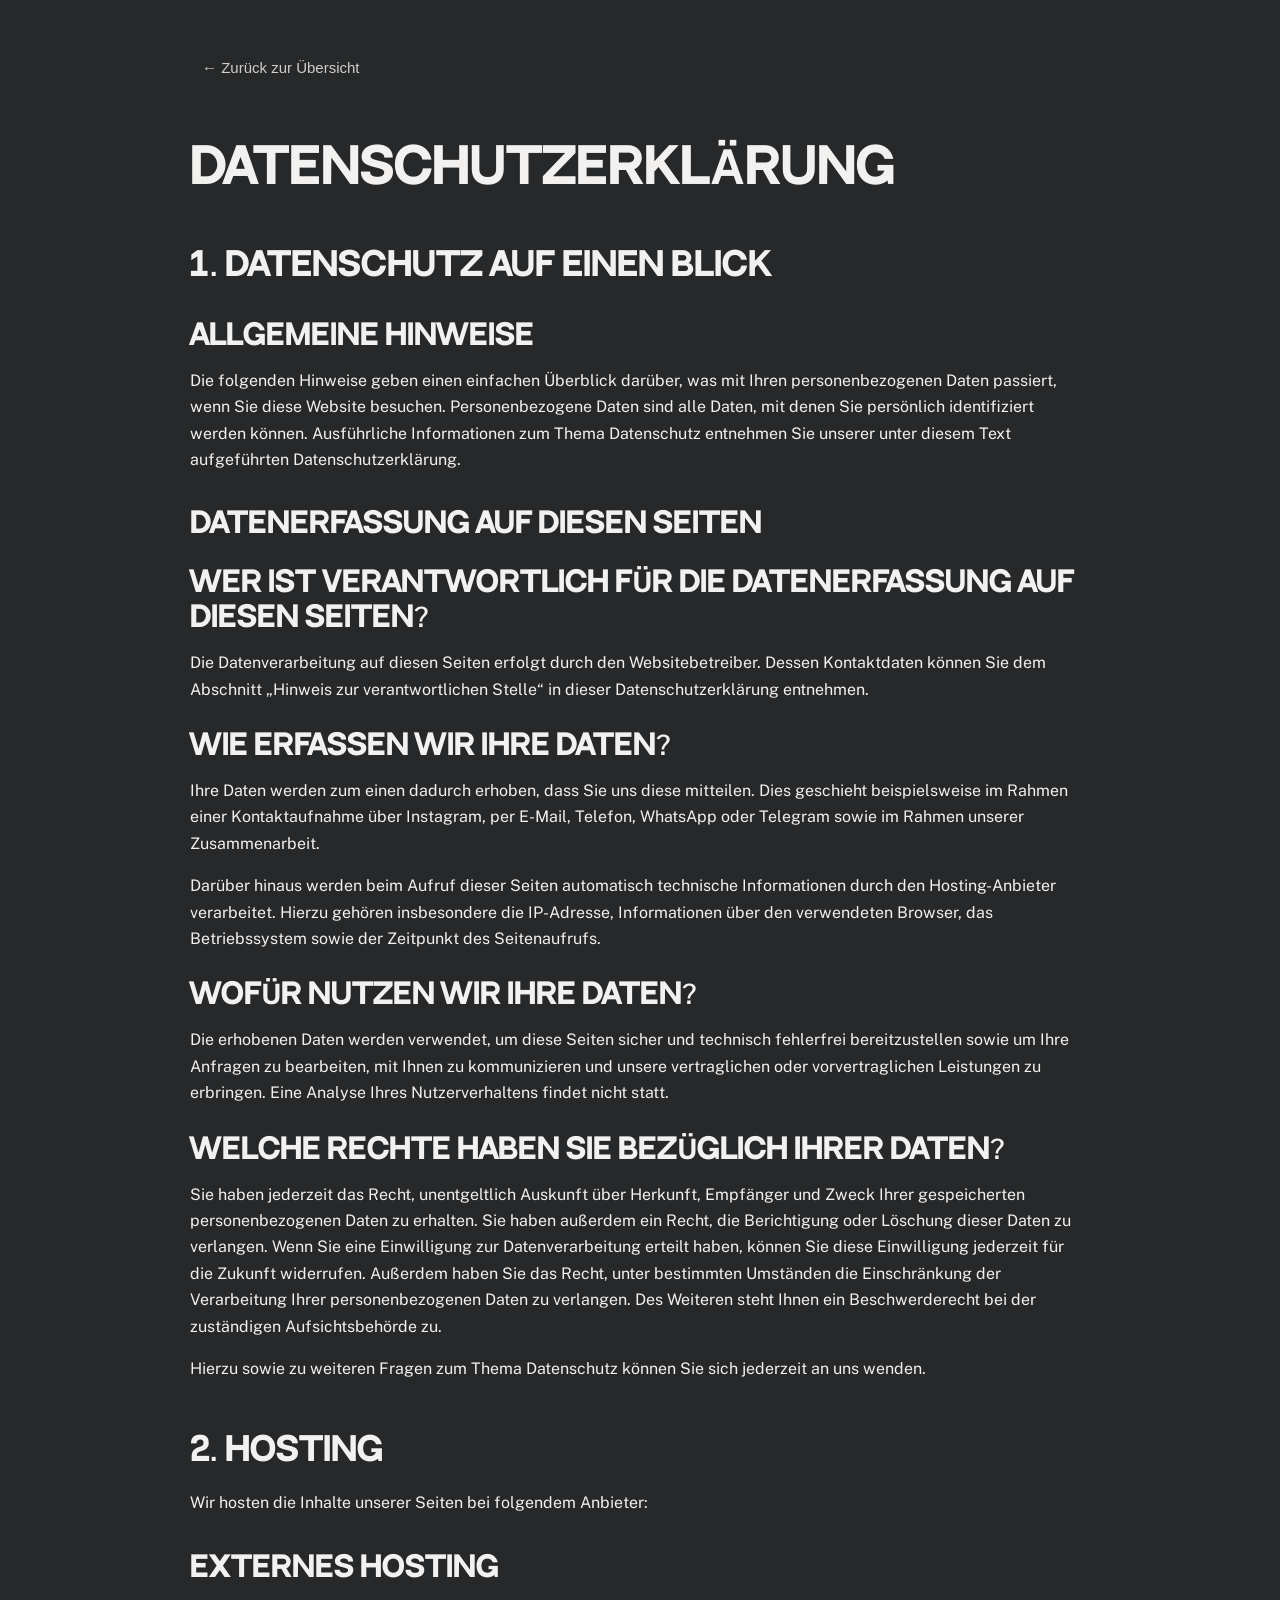
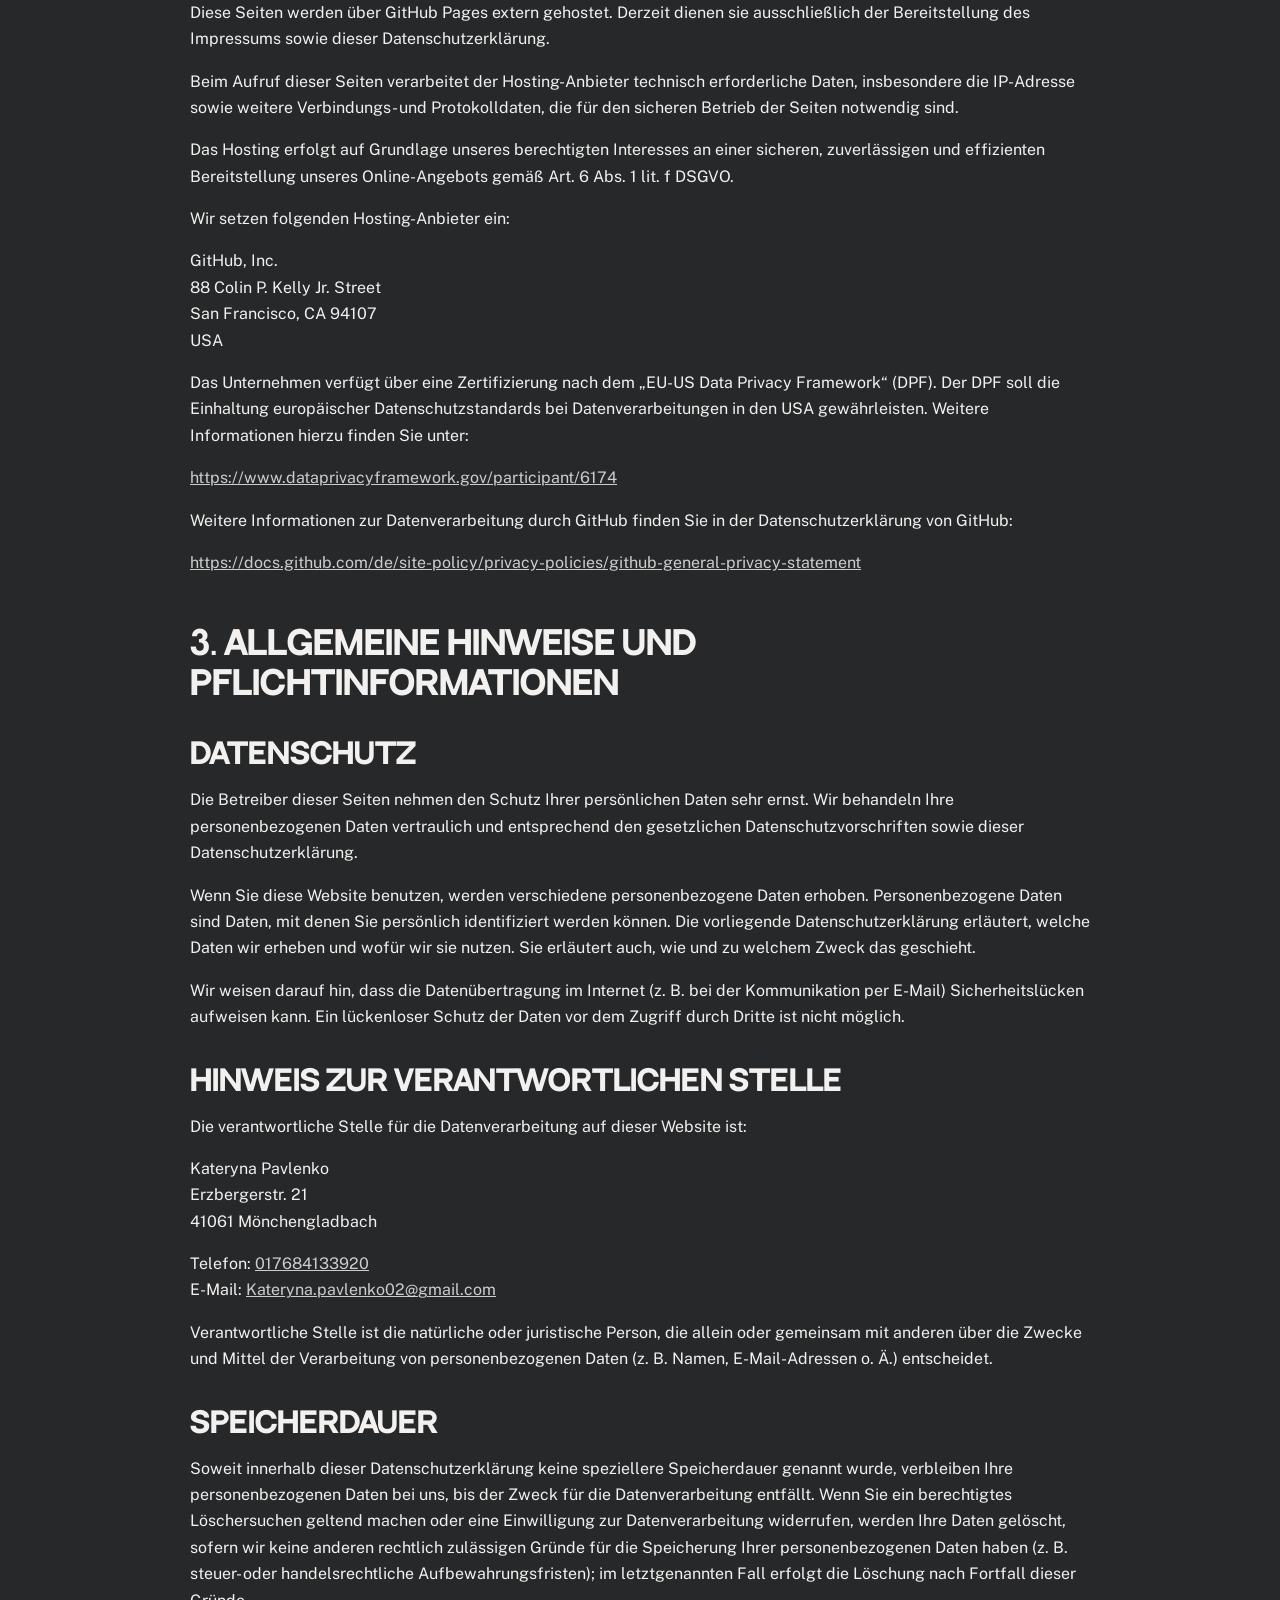
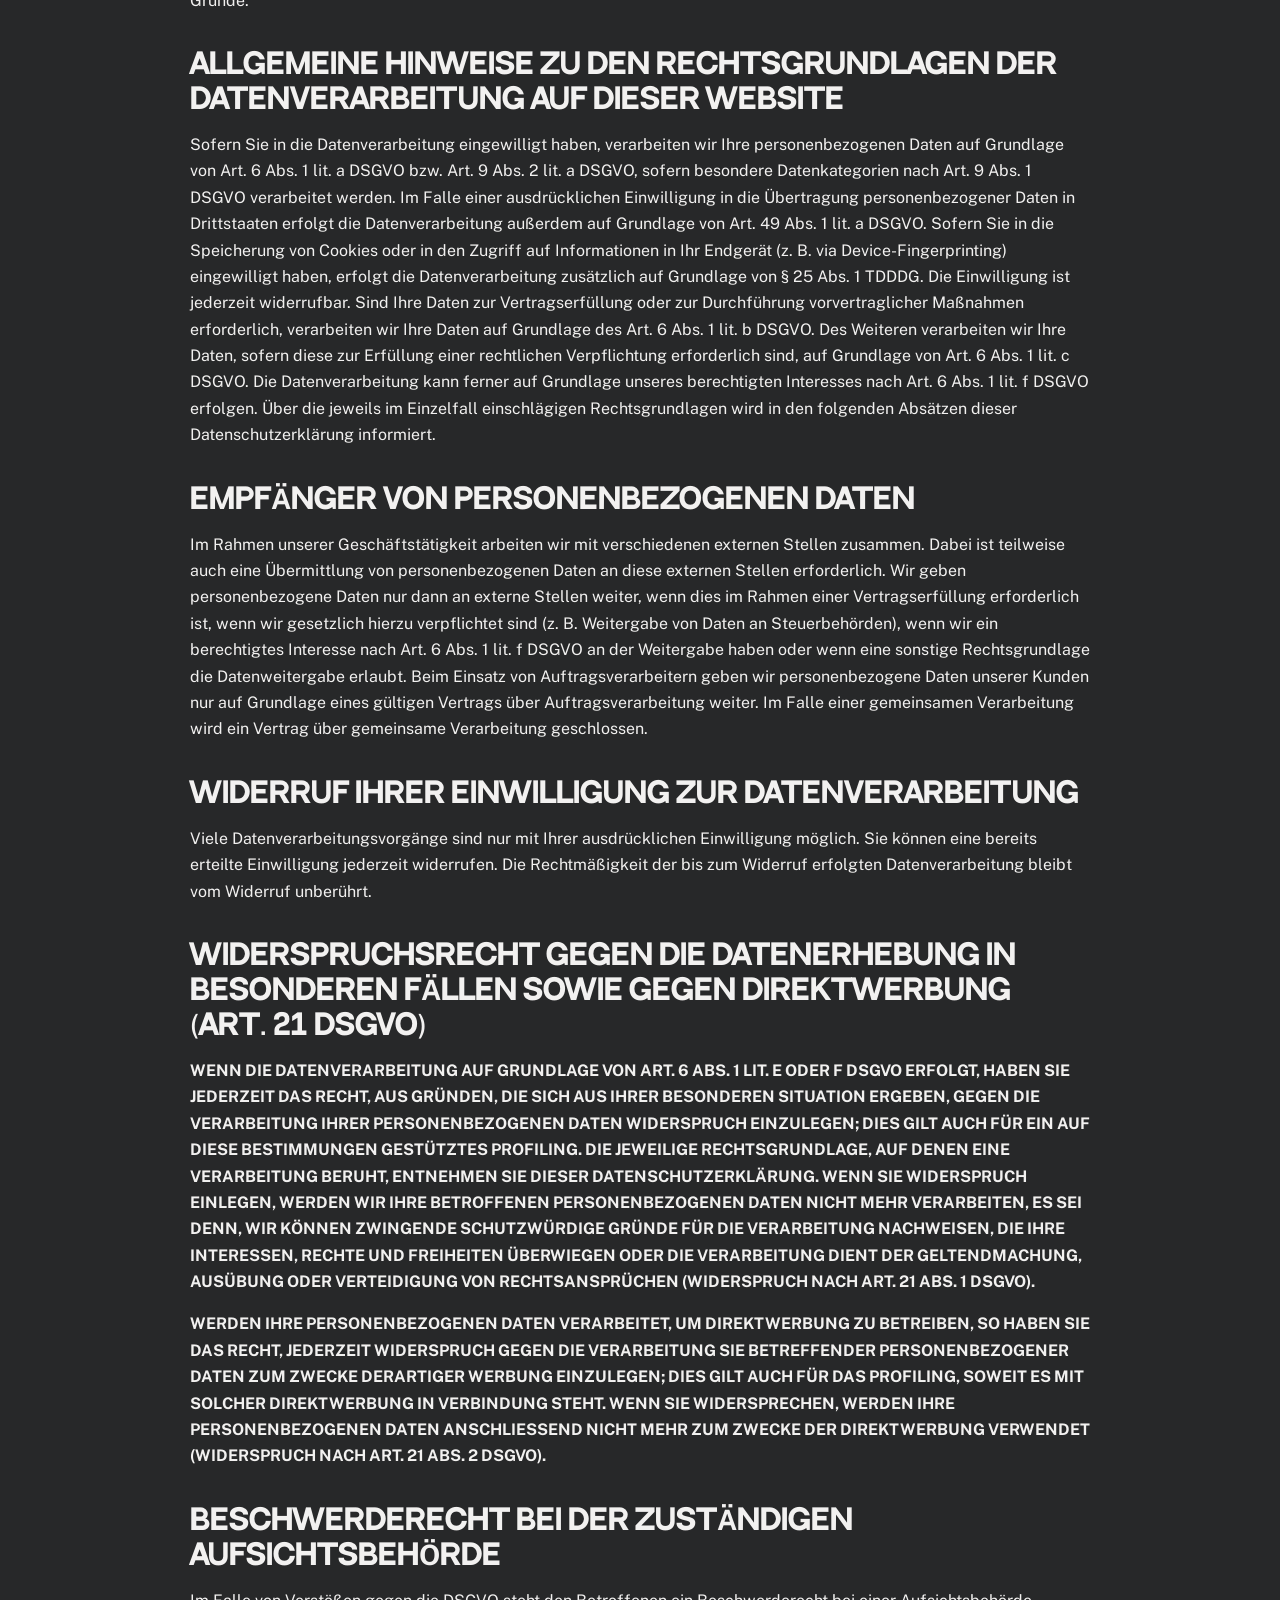
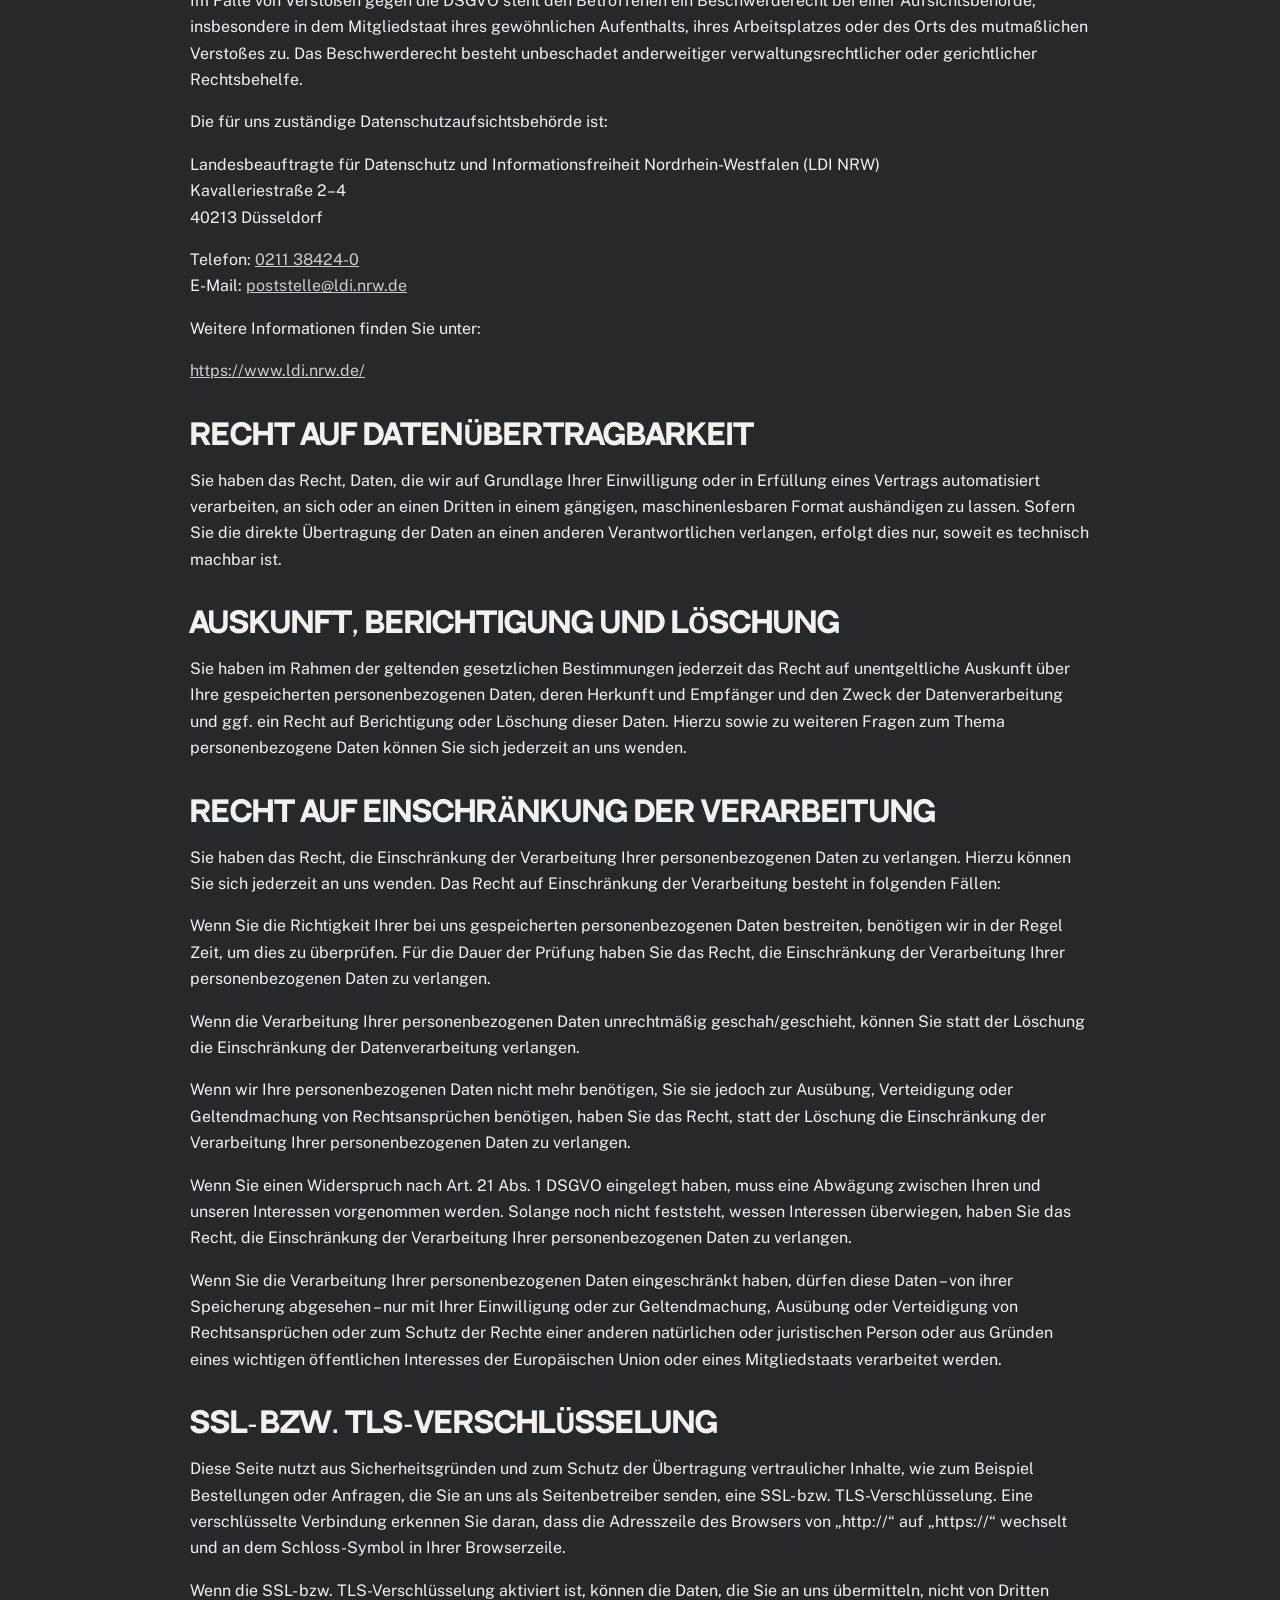
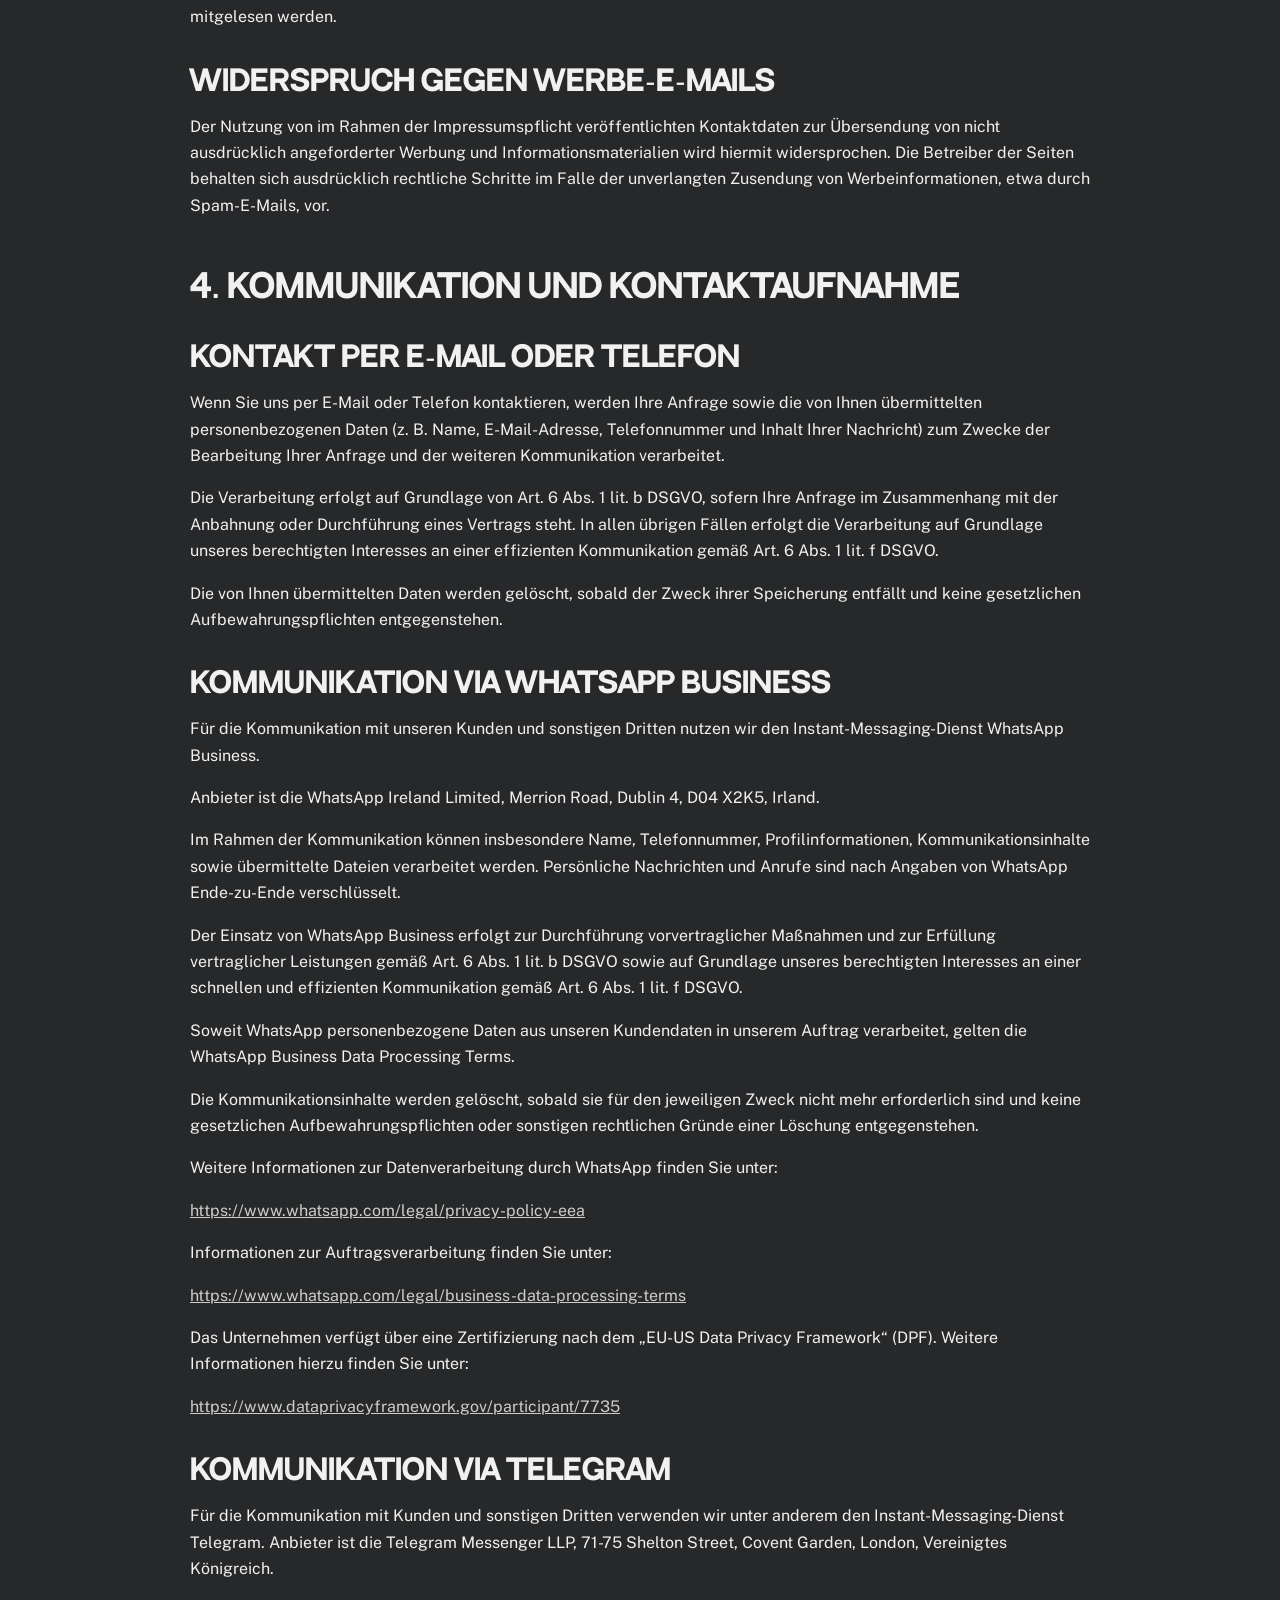
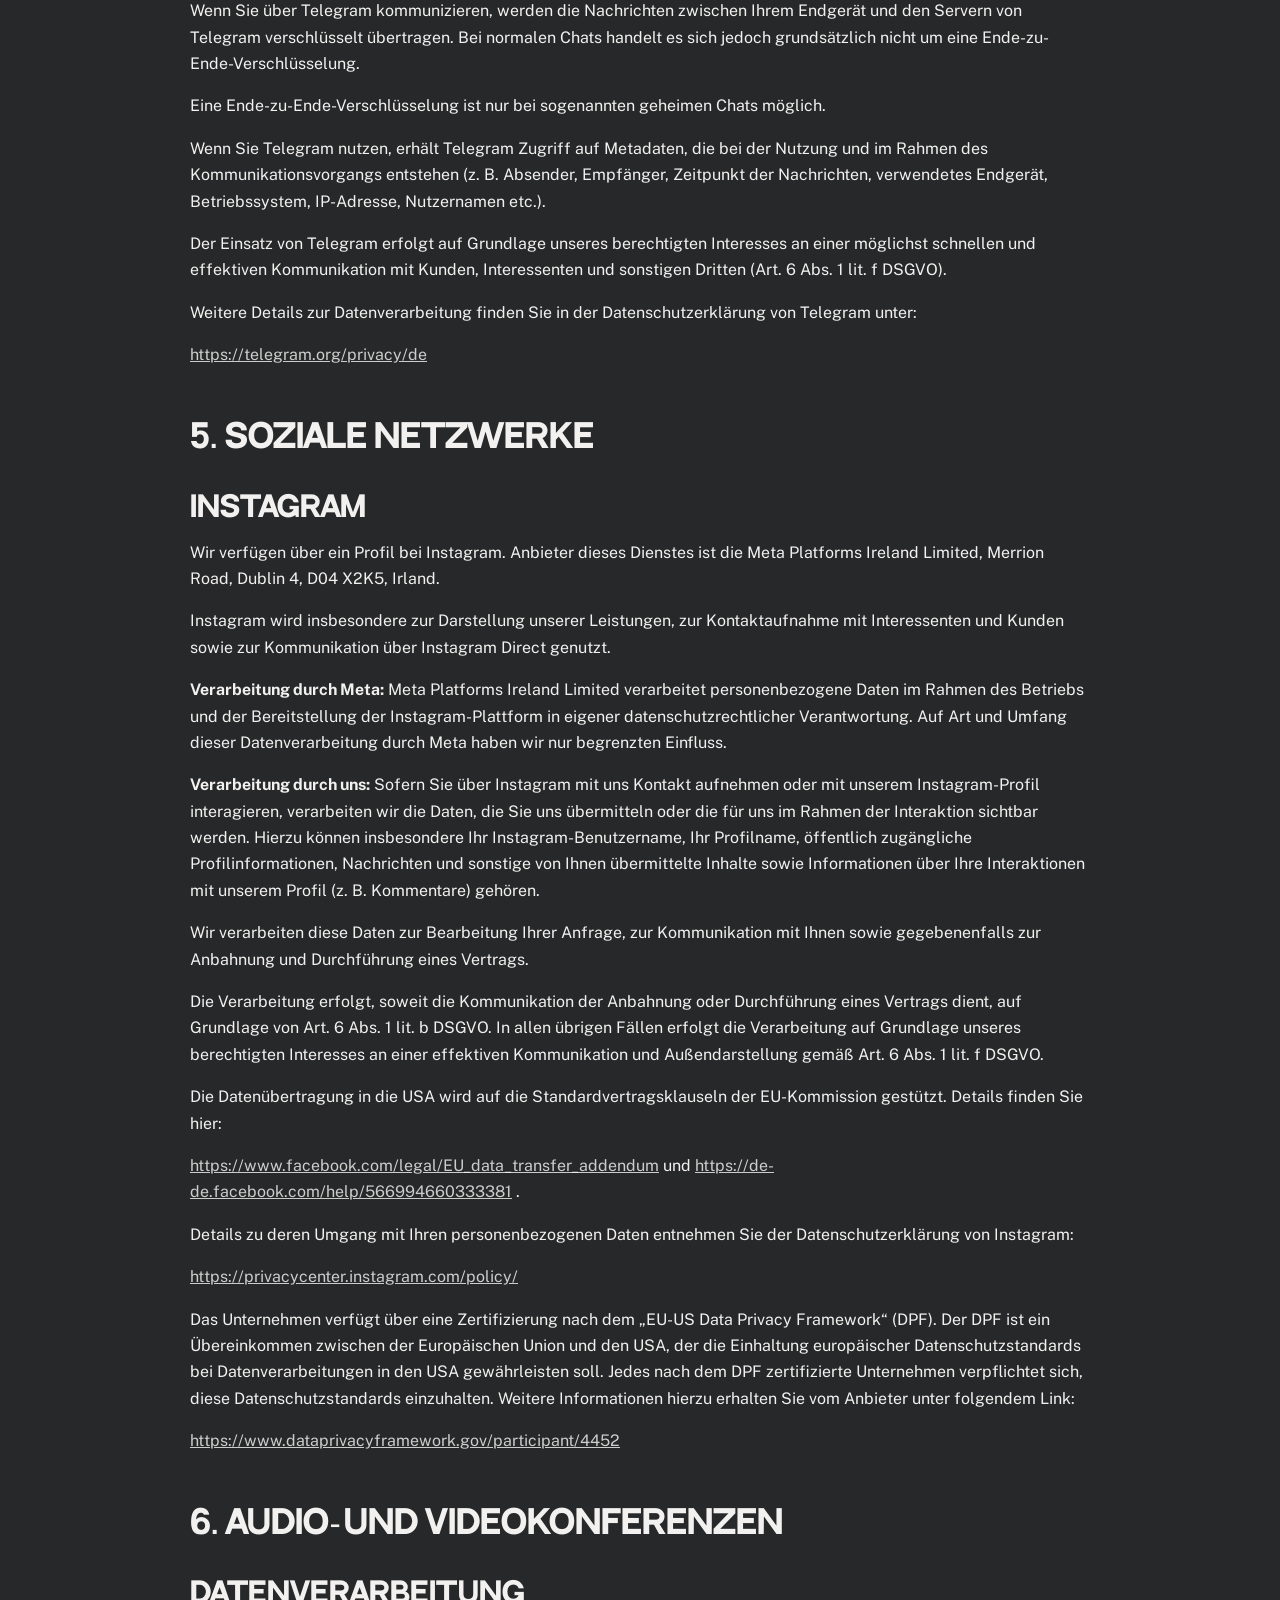
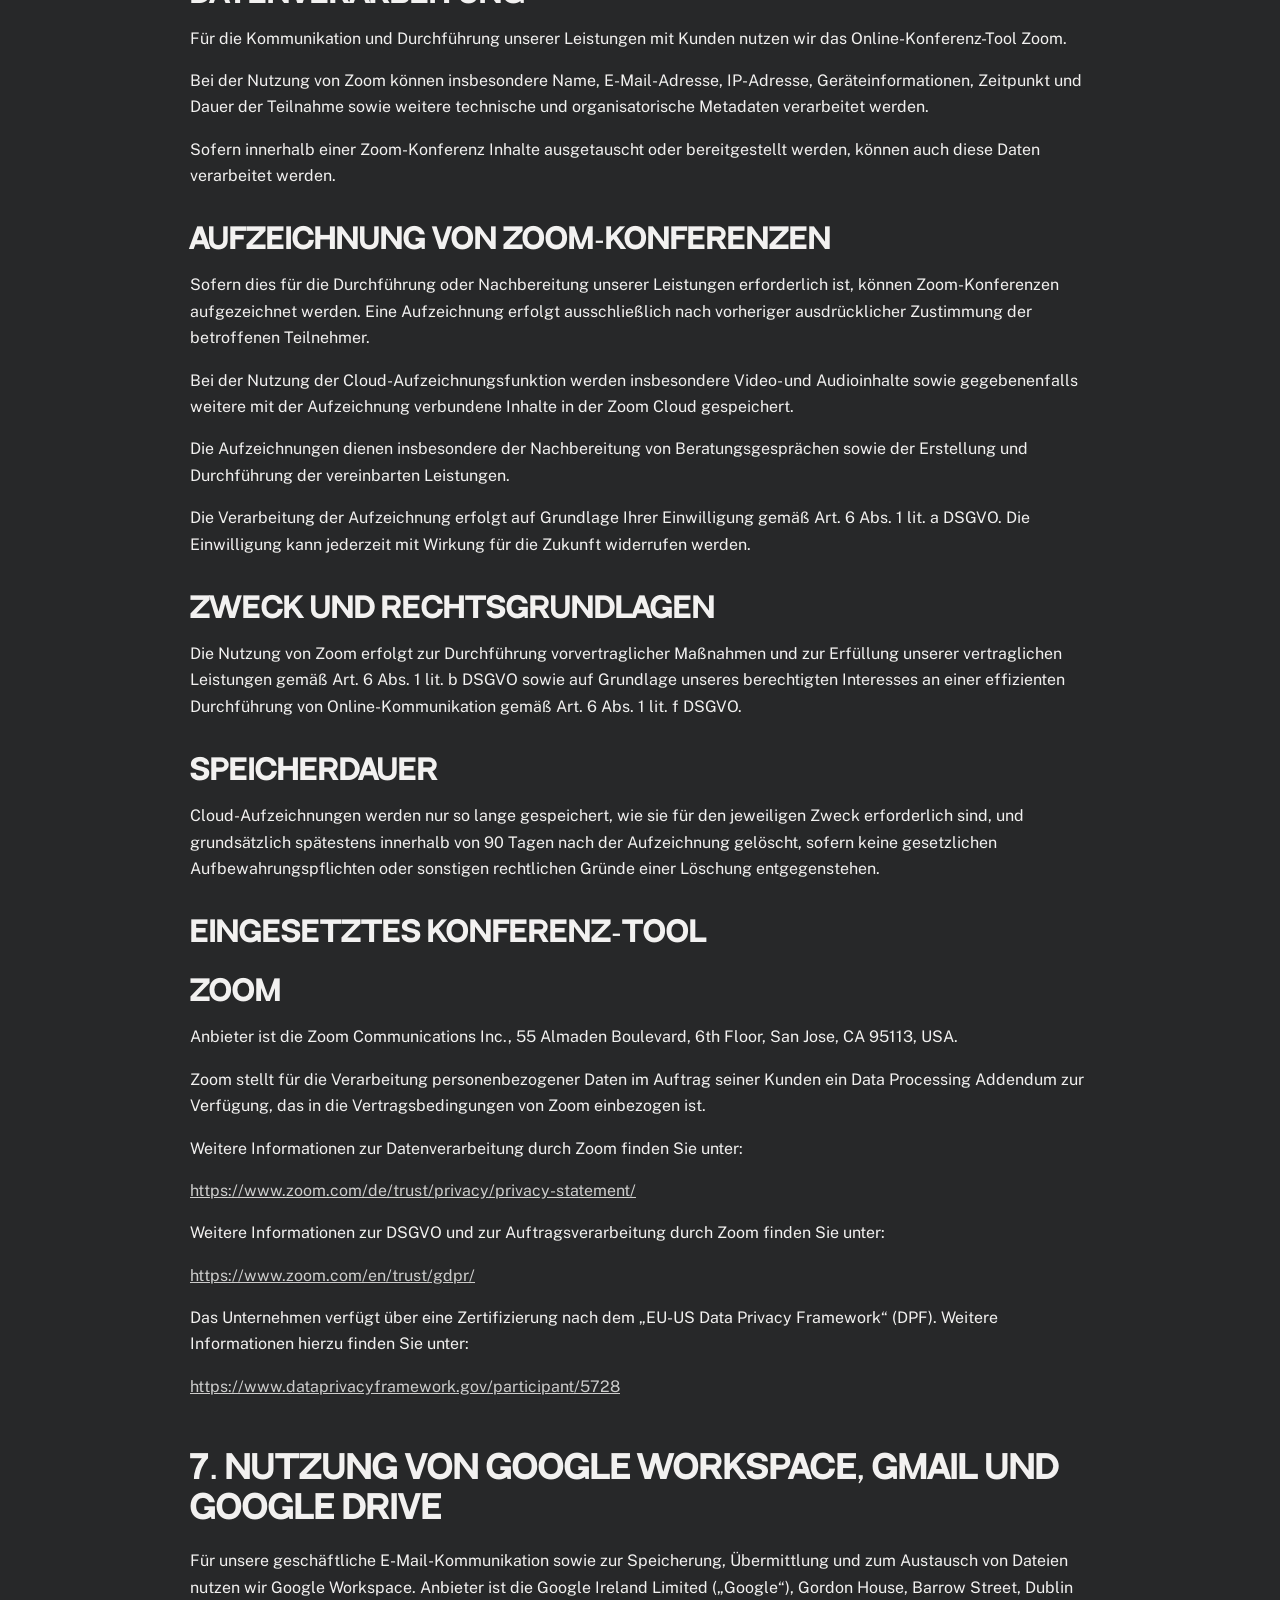
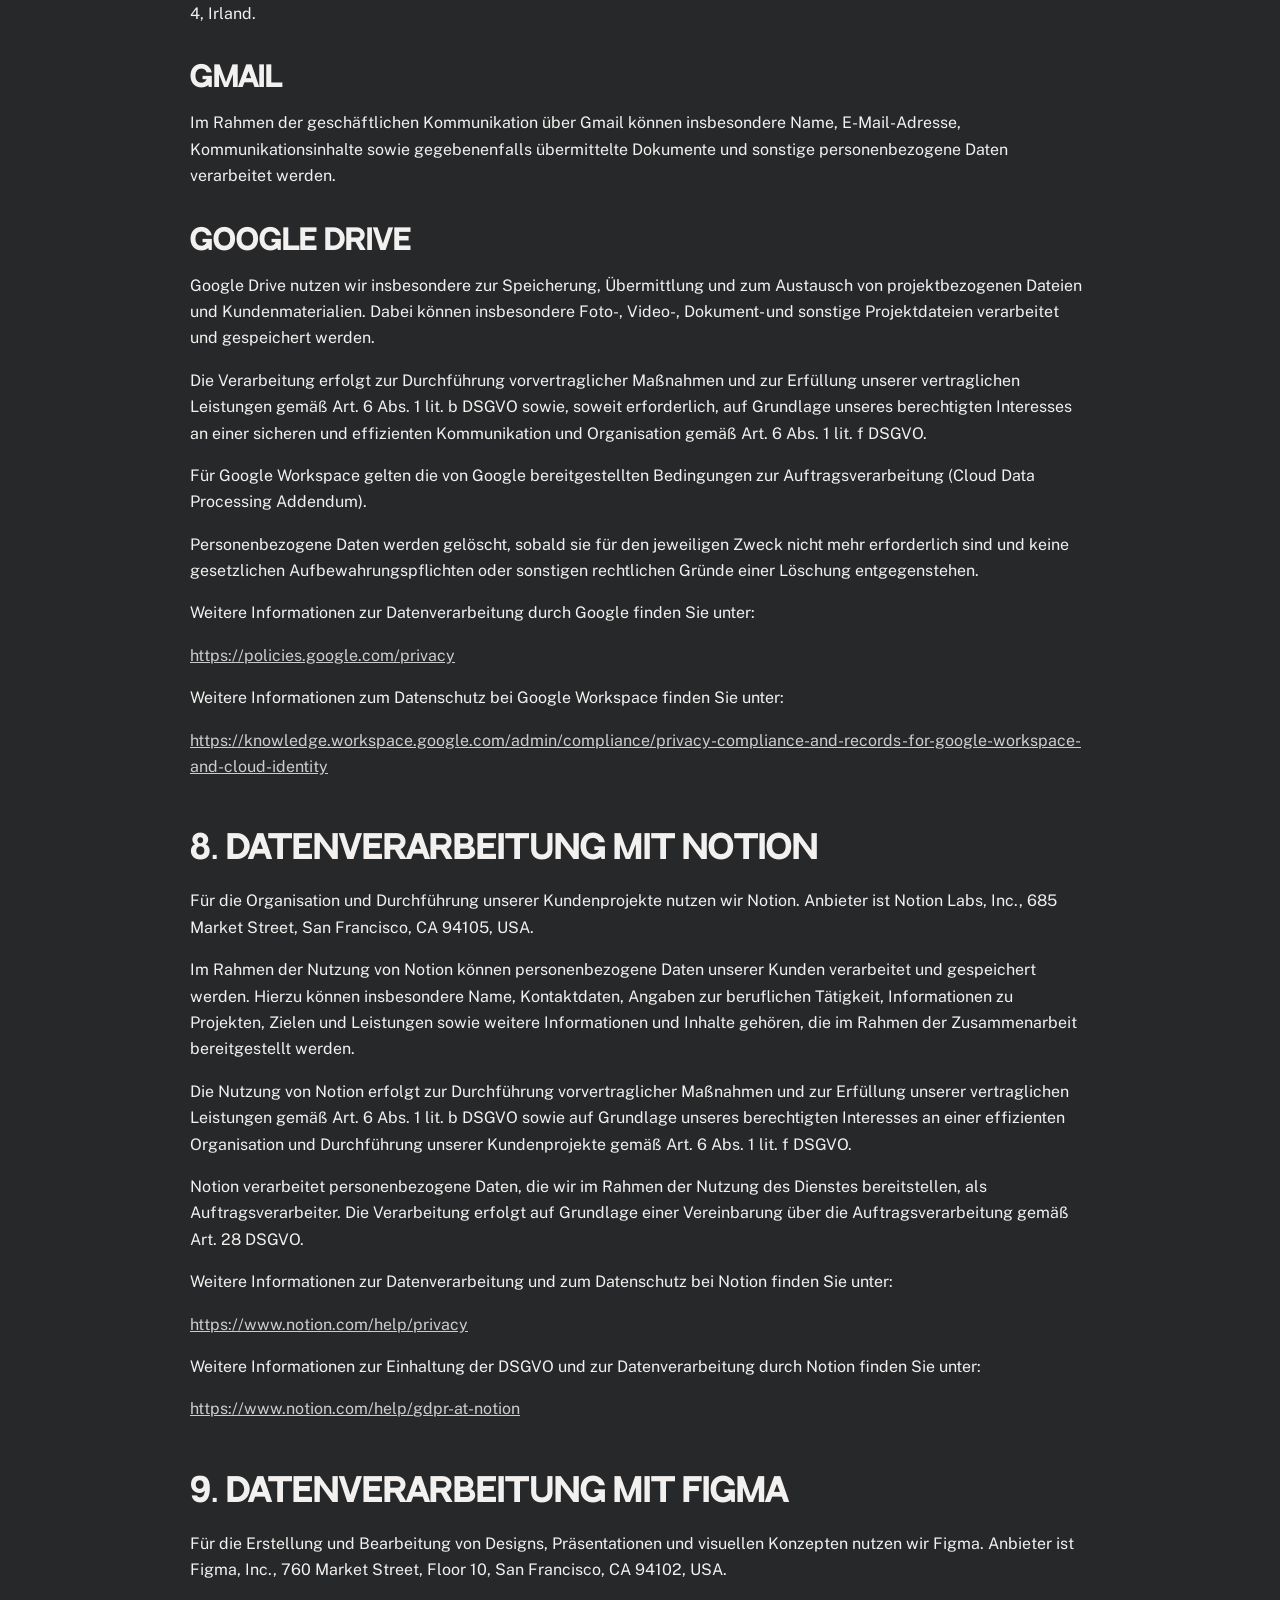
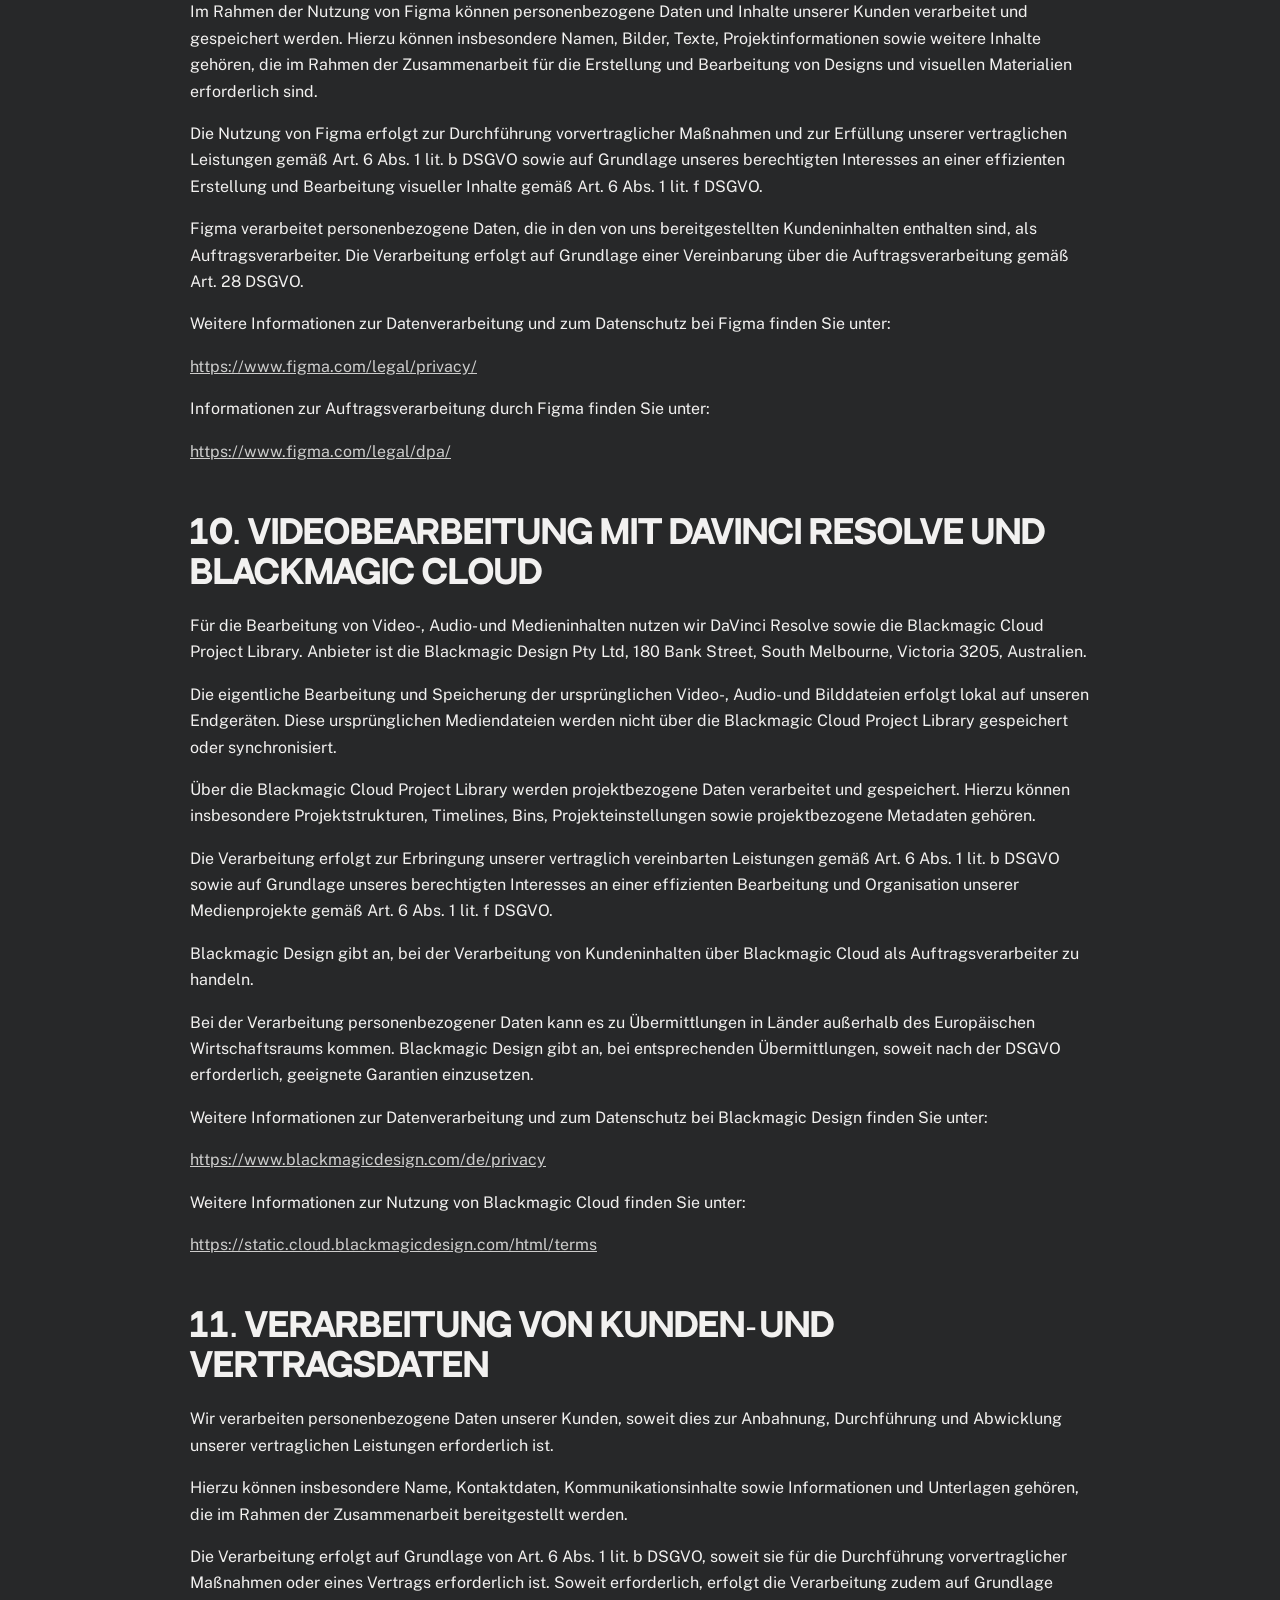
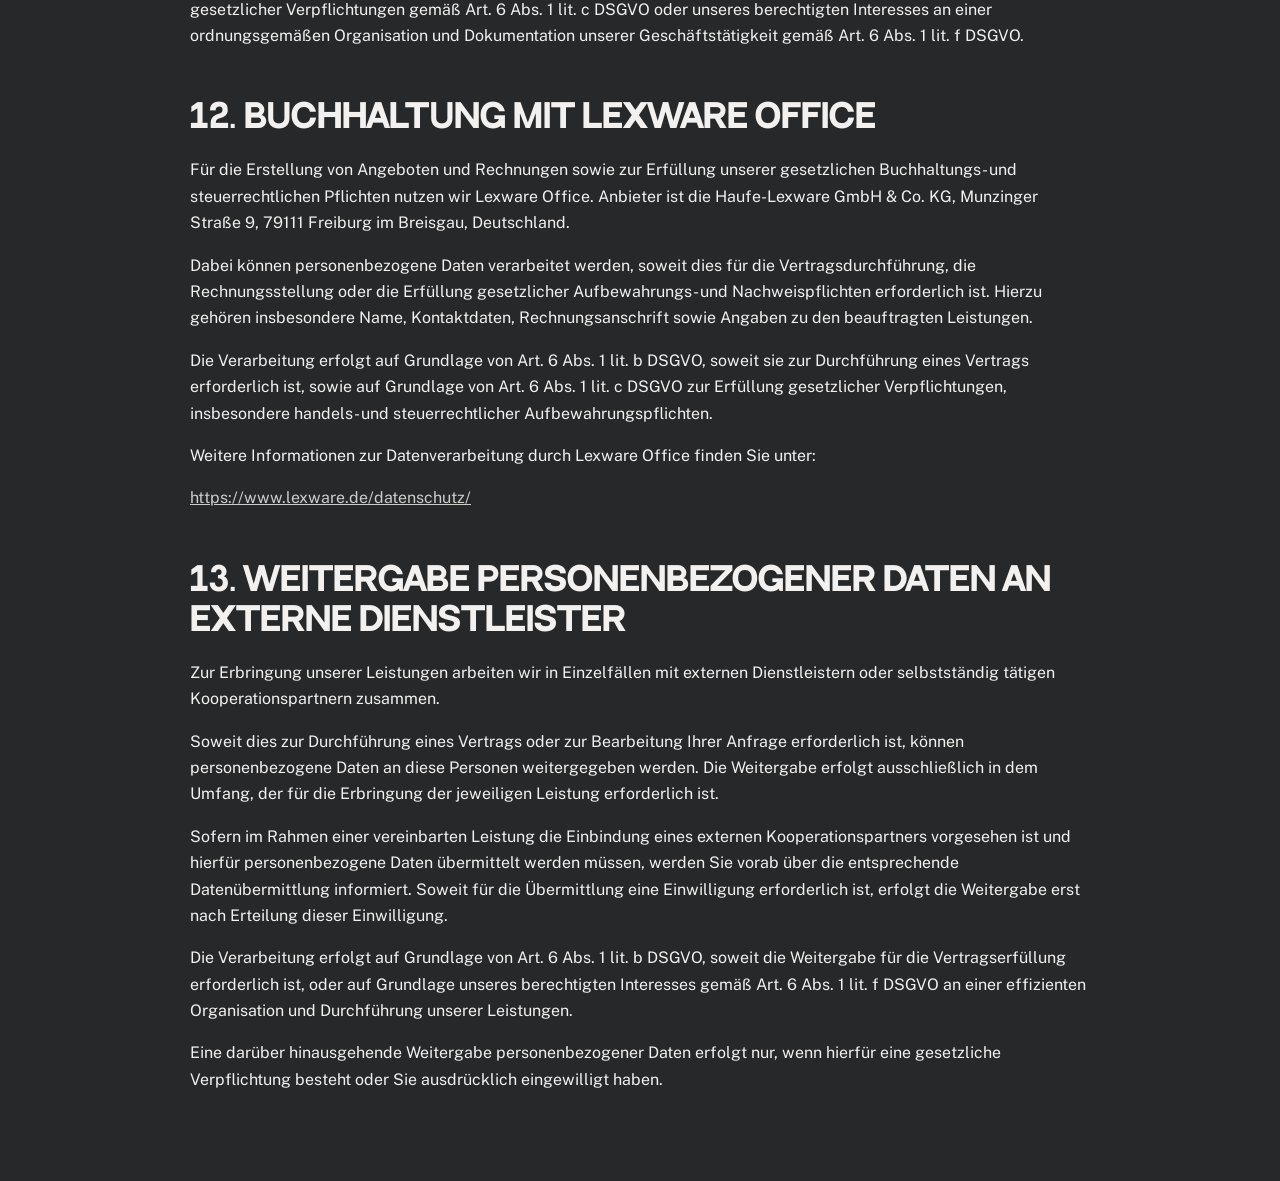
==== commit 68aa2594: "Update datenschutzerklaerung.html" ====
--- a/datenschutzerklaerung.html
+++ b/datenschutzerklaerung.html
@@ -301,7 +301,12 @@
       <h2>5. Soziale Netzwerke</h2>
       <h3>Instagram</h3>
       <p>Wir verfügen über ein Profil bei Instagram. Anbieter dieses Dienstes ist die Meta Platforms Ireland Limited, Merrion Road, Dublin 4, D04 X2K5, Irland.</p>
-      <p>Instagram wird insbesondere zur Darstellung unserer Leistungen, zur Kontaktaufnahme mit Interessenten und Kunden sowie zur Kommunikation über Instagram Direct genutzt. Wenn Sie über Instagram mit uns Kontakt aufnehmen oder mit unserem Instagram-Profil interagieren, können insbesondere Ihr Instagram-Benutzername, Ihr Profilname, öffentlich zugängliche Profilinformationen sowie die von Ihnen übermittelten Nachrichten und Inhalte und Informationen über Ihre Interaktionen mit unserem Profil (z. B. Kommentare oder sonstige Interaktionen) verarbeitet werden.</p>
+      <p>Instagram wird insbesondere zur Darstellung unserer Leistungen, zur Kontaktaufnahme mit Interessenten und Kunden sowie zur Kommunikation über Instagram Direct genutzt.</p>
+      <p><strong>Verarbeitung durch Meta:</strong>
+      Meta Platforms Ireland Limited verarbeitet personenbezogene Daten im Rahmen des Betriebs und der Bereitstellung der Instagram-Plattform in eigener datenschutzrechtlicher Verantwortung. Auf Art und Umfang dieser Datenverarbeitung durch Meta haben wir nur begrenzten Einfluss.</p>
+      <p><strong>Verarbeitung durch uns:</strong>
+      Sofern Sie über Instagram mit uns Kontakt aufnehmen oder mit unserem Instagram-Profil interagieren, verarbeiten wir die Daten, die Sie uns übermitteln oder die für uns im Rahmen der Interaktion sichtbar werden. Hierzu können insbesondere Ihr Instagram-Benutzername, Ihr Profilname, öffentlich zugängliche Profilinformationen, Nachrichten und sonstige von Ihnen übermittelte Inhalte sowie Informationen über Ihre Interaktionen mit unserem Profil (z. B. Kommentare) gehören.</p>
+      <p>Wir verarbeiten diese Daten zur Bearbeitung Ihrer Anfrage, zur Kommunikation mit Ihnen sowie gegebenenfalls zur Anbahnung und Durchführung eines Vertrags.</p>
       <p>Die Verarbeitung erfolgt, soweit die Kommunikation der Anbahnung oder Durchführung eines Vertrags dient, auf Grundlage von Art. 6 Abs. 1 lit. b DSGVO. In allen übrigen Fällen erfolgt die Verarbeitung auf Grundlage unseres berechtigten Interesses an einer effektiven Kommunikation und Außendarstellung gemäß Art. 6 Abs. 1 lit. f DSGVO.</p>
       <p>Die Datenübertragung in die USA wird auf die Standardvertragsklauseln der EU-Kommission gestützt. Details finden Sie hier:</p>
       <p>
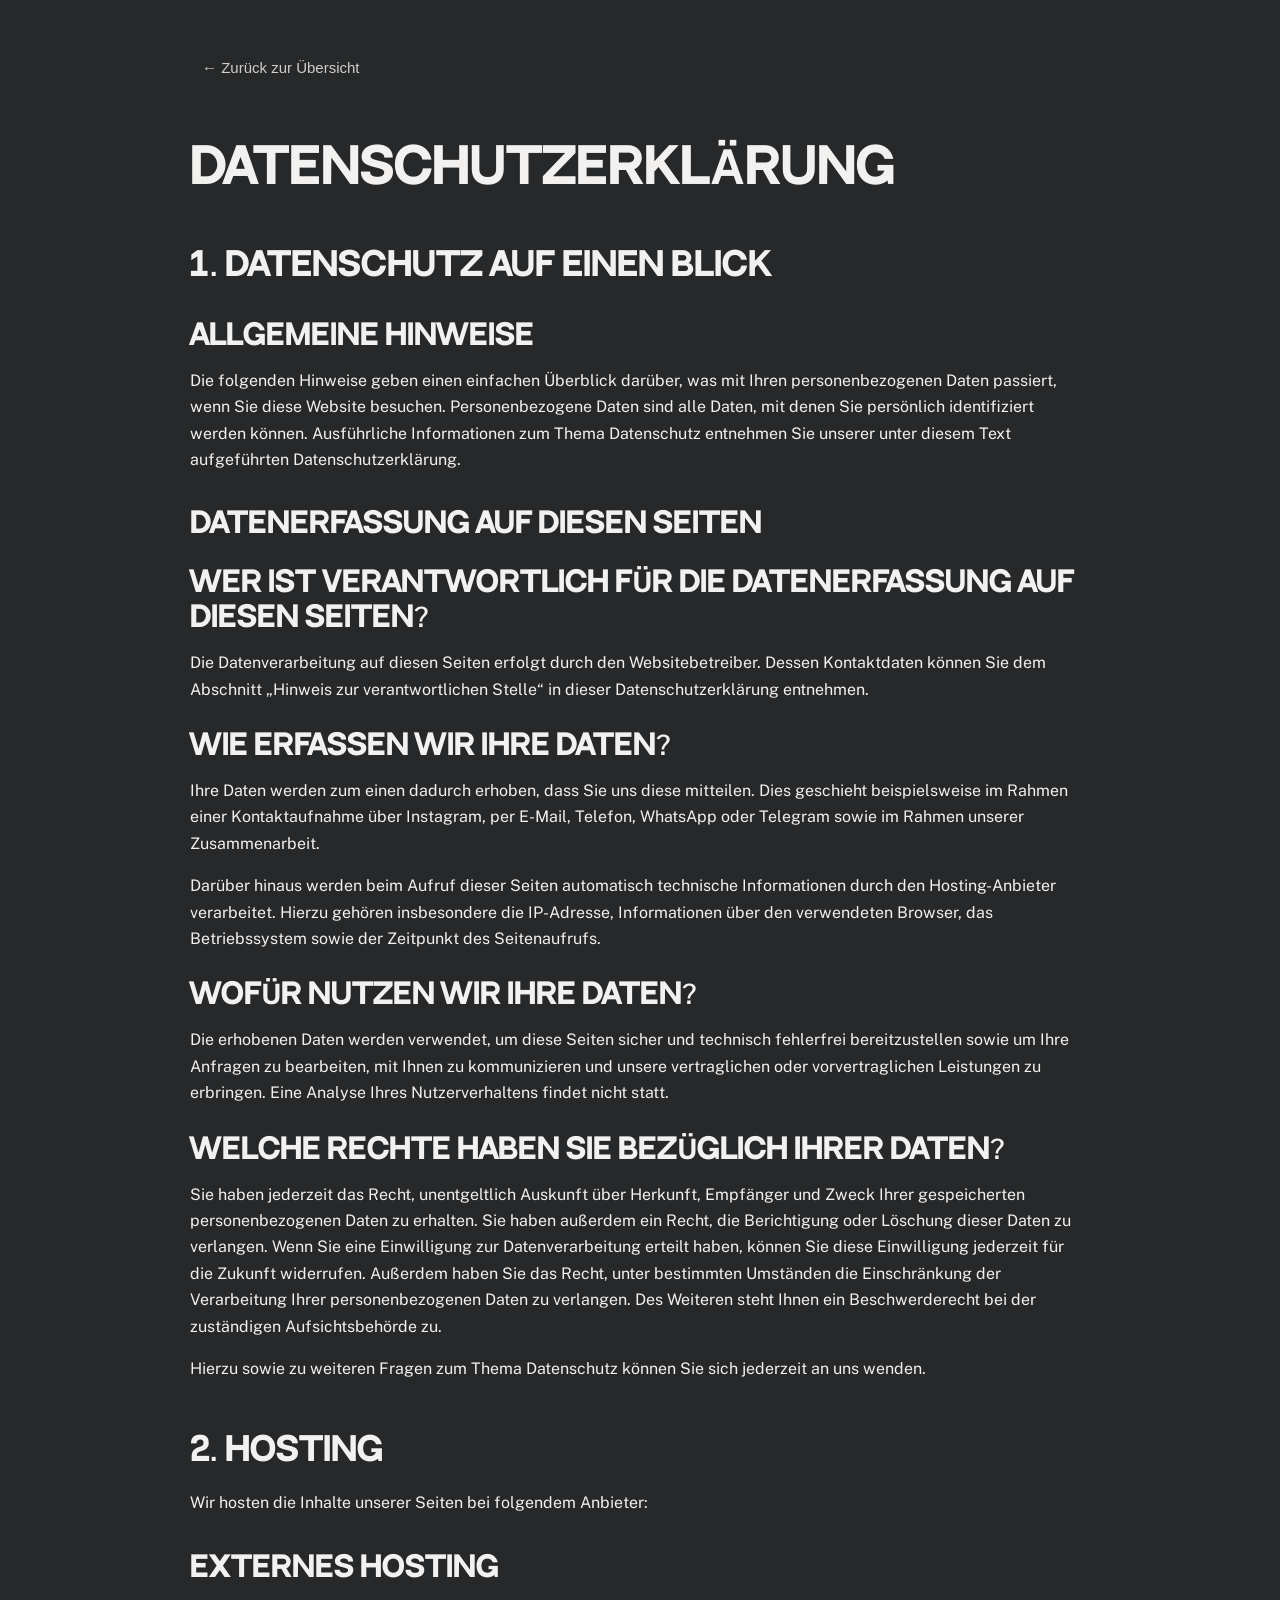
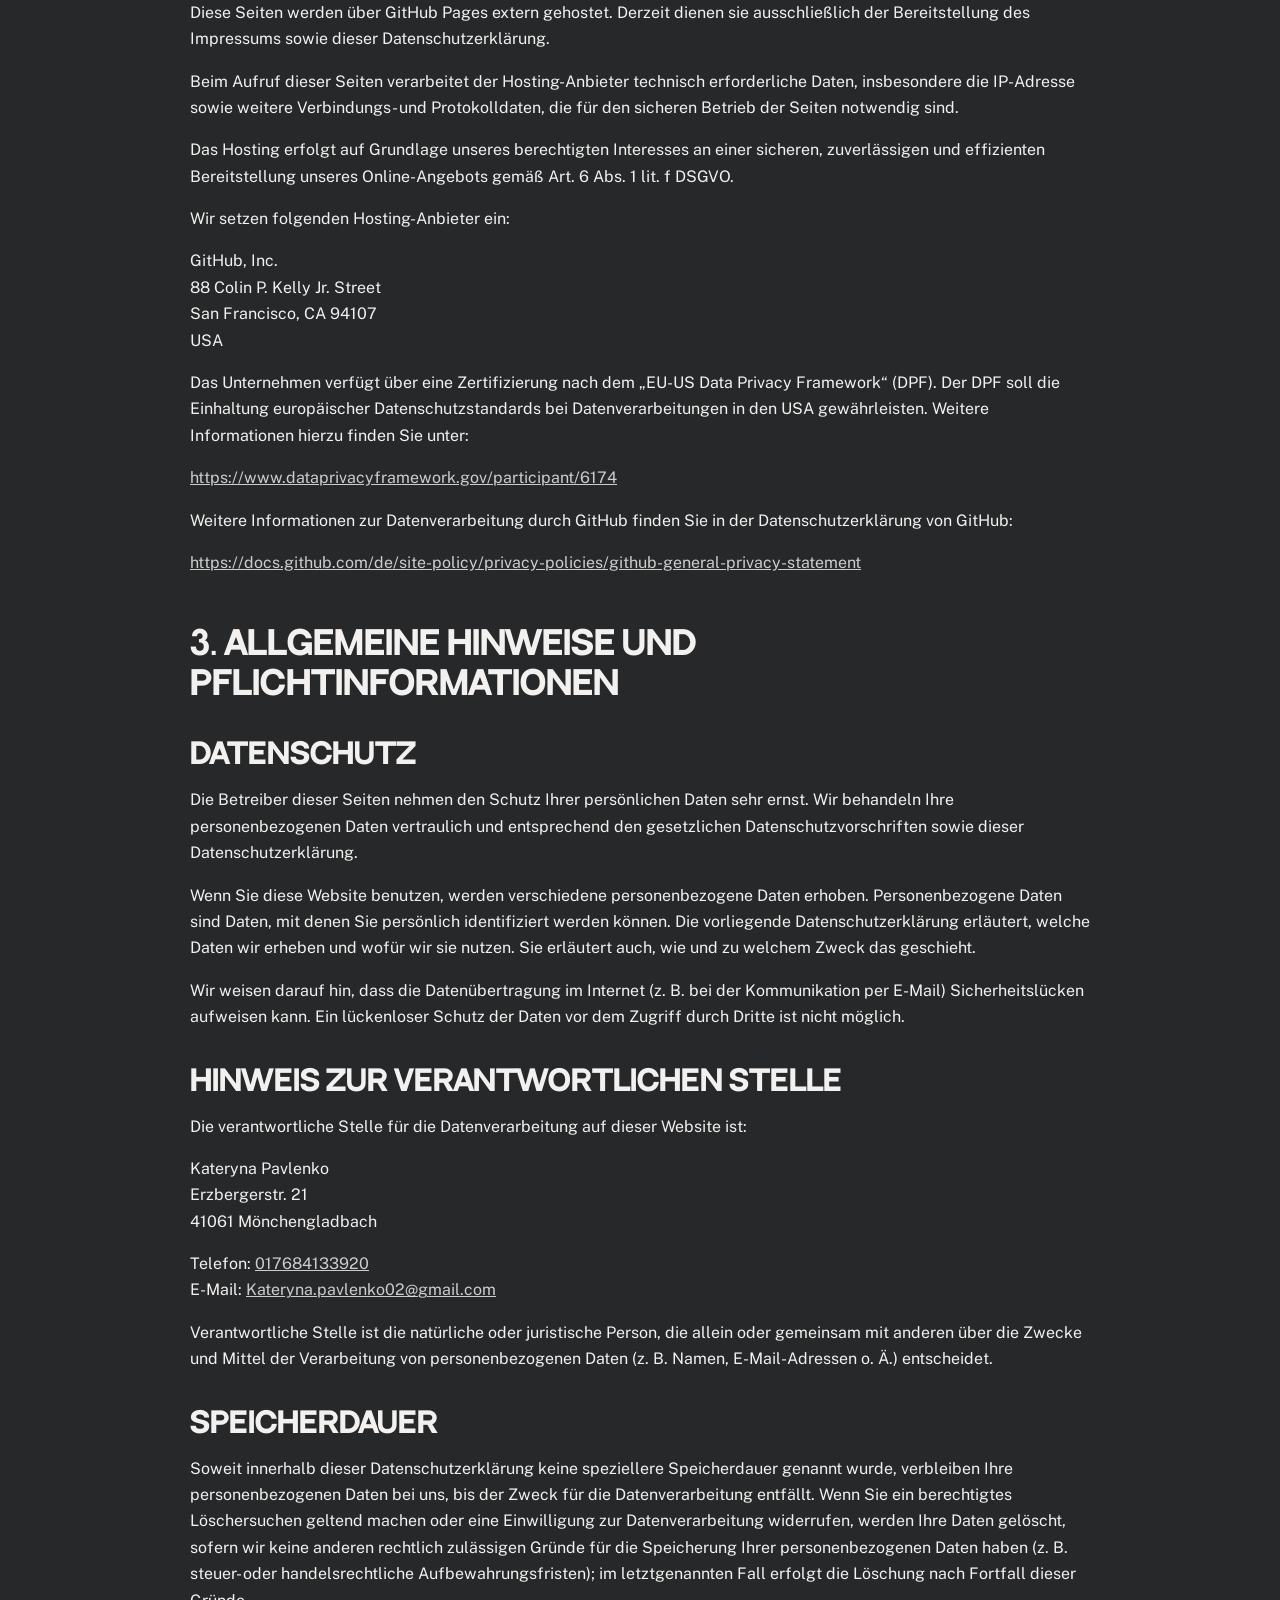
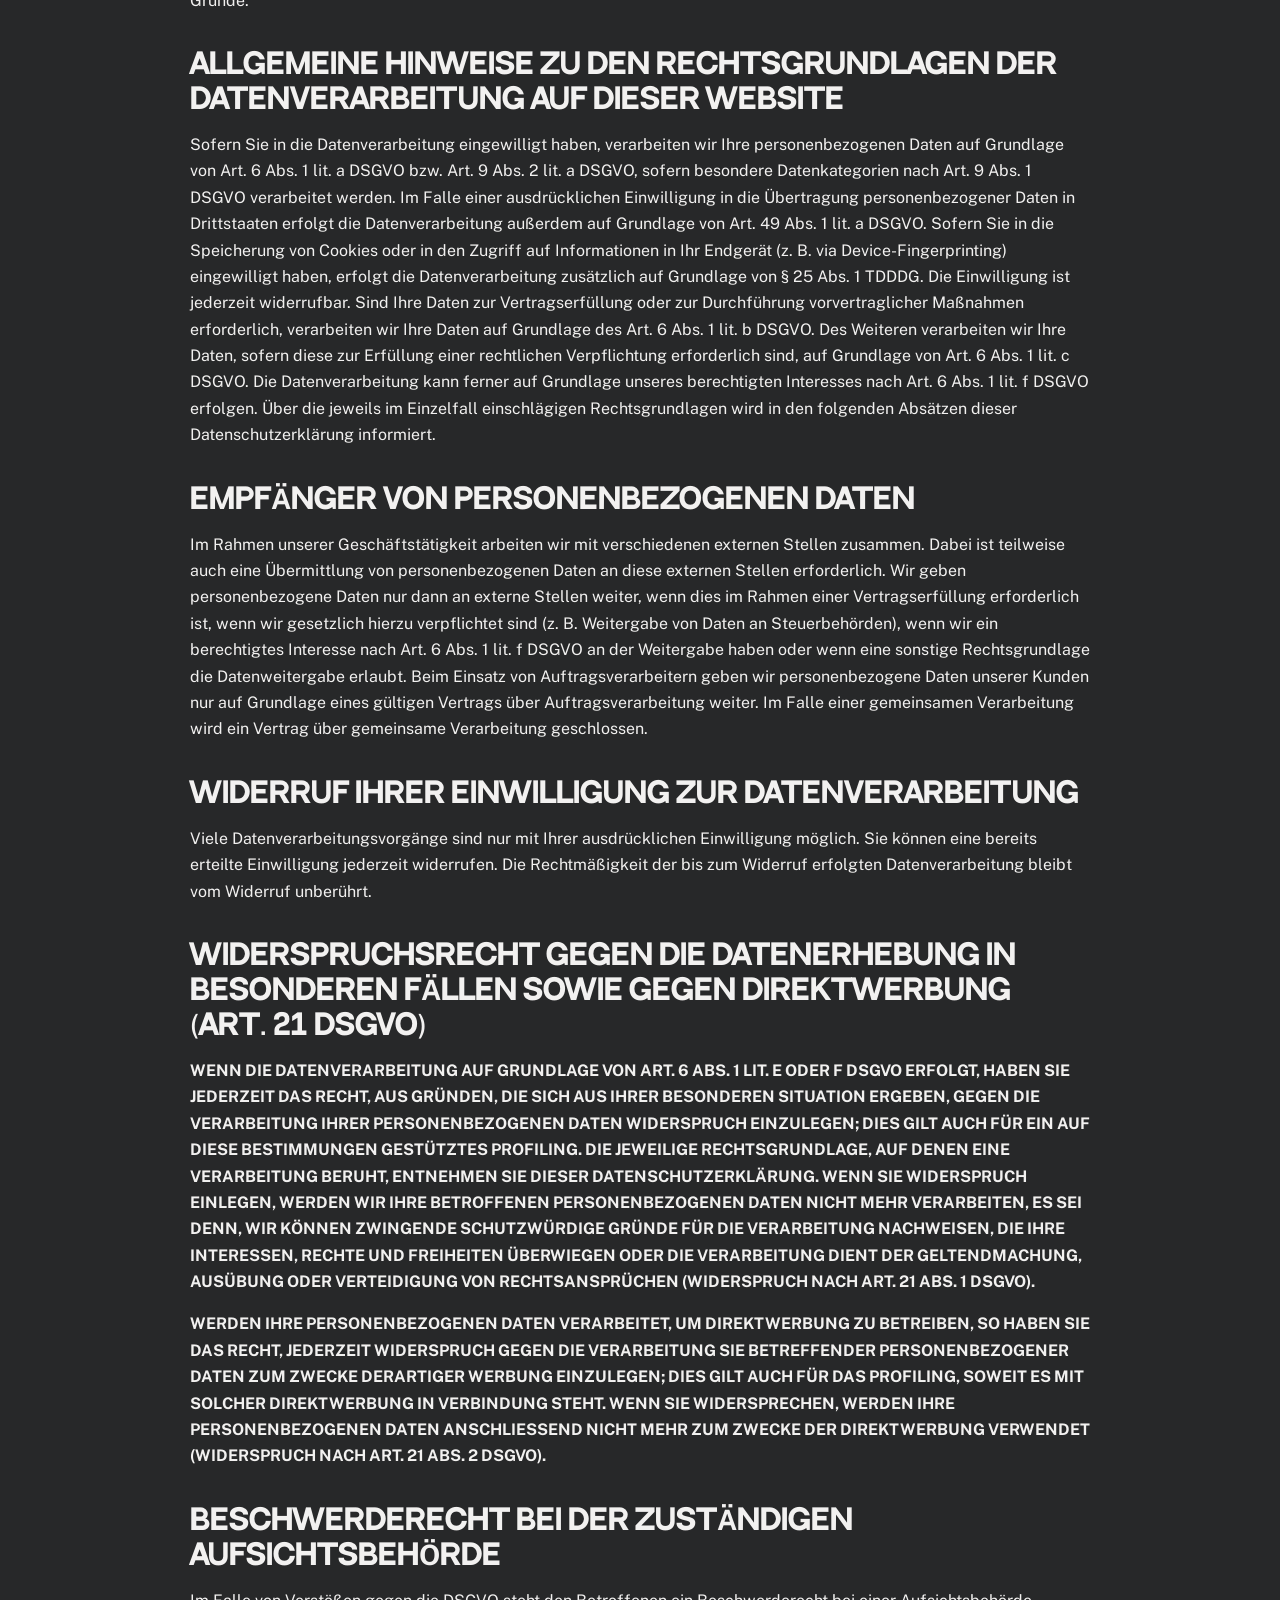
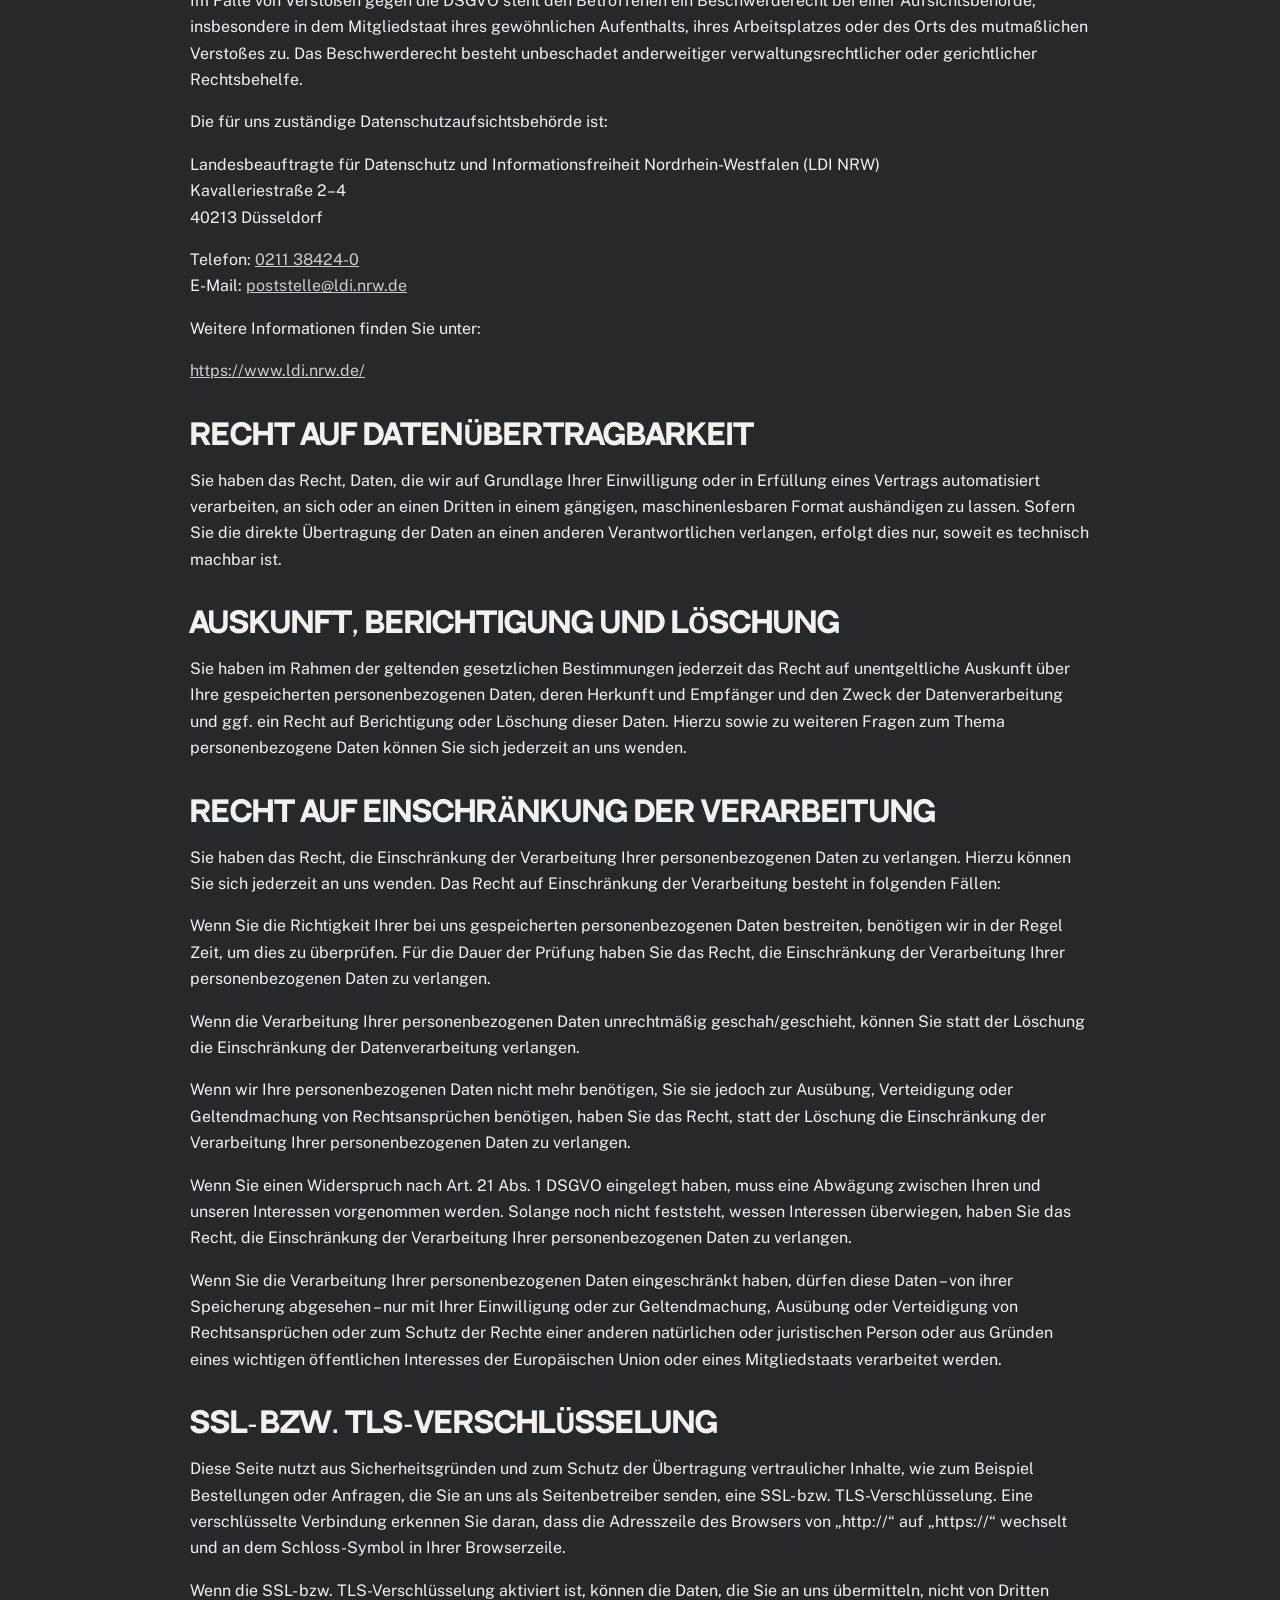
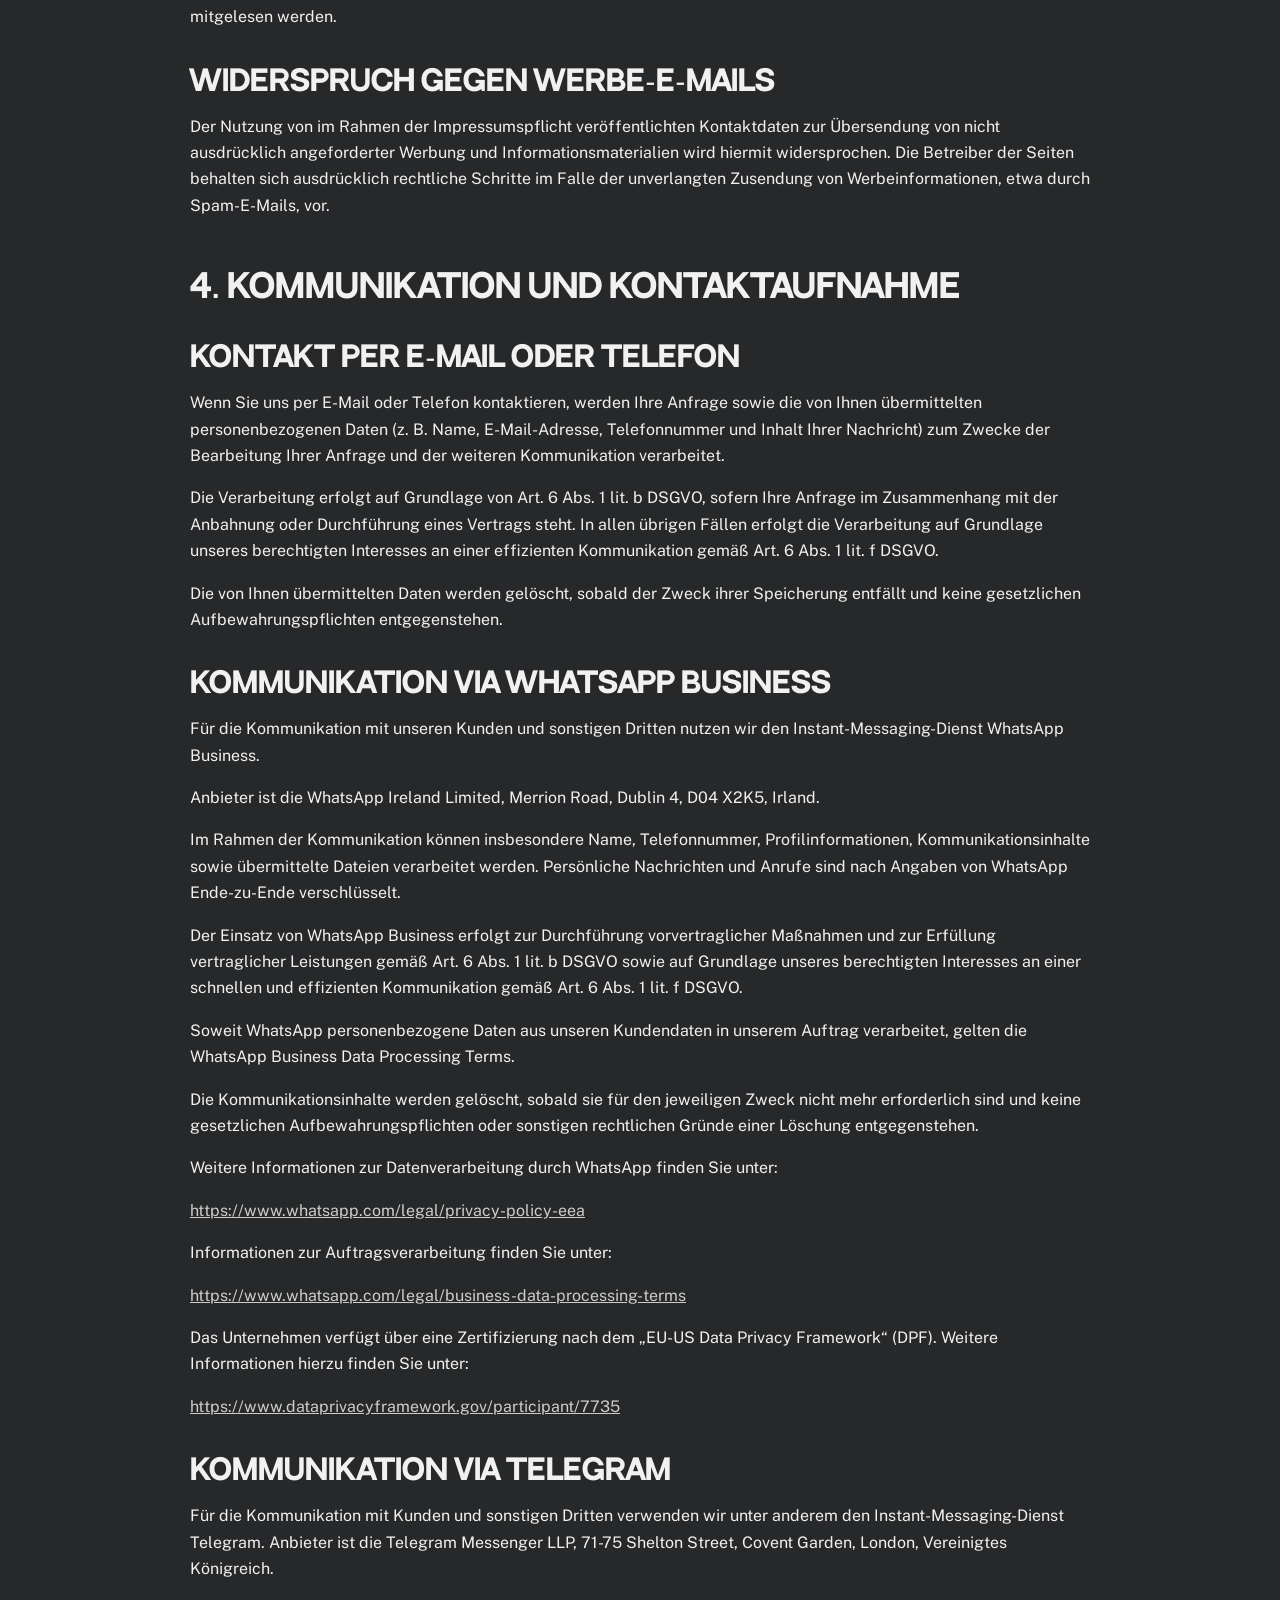
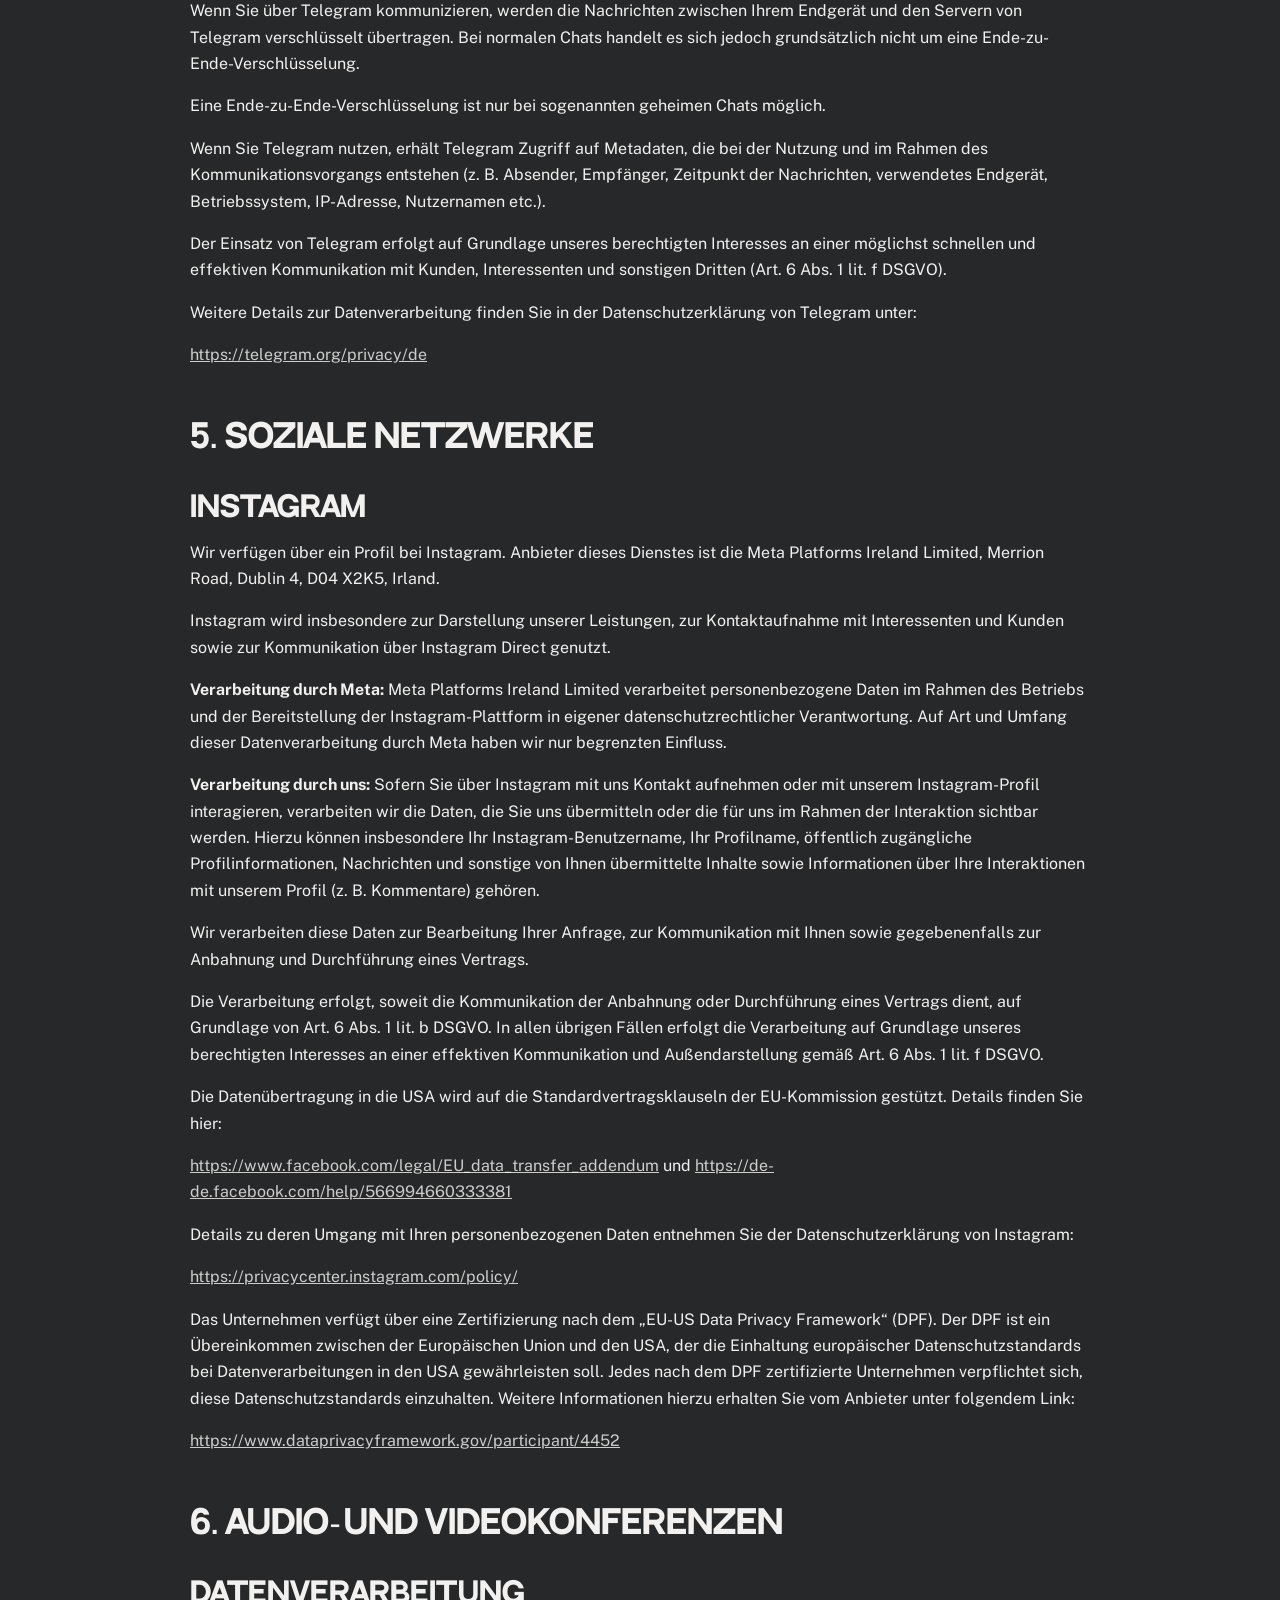
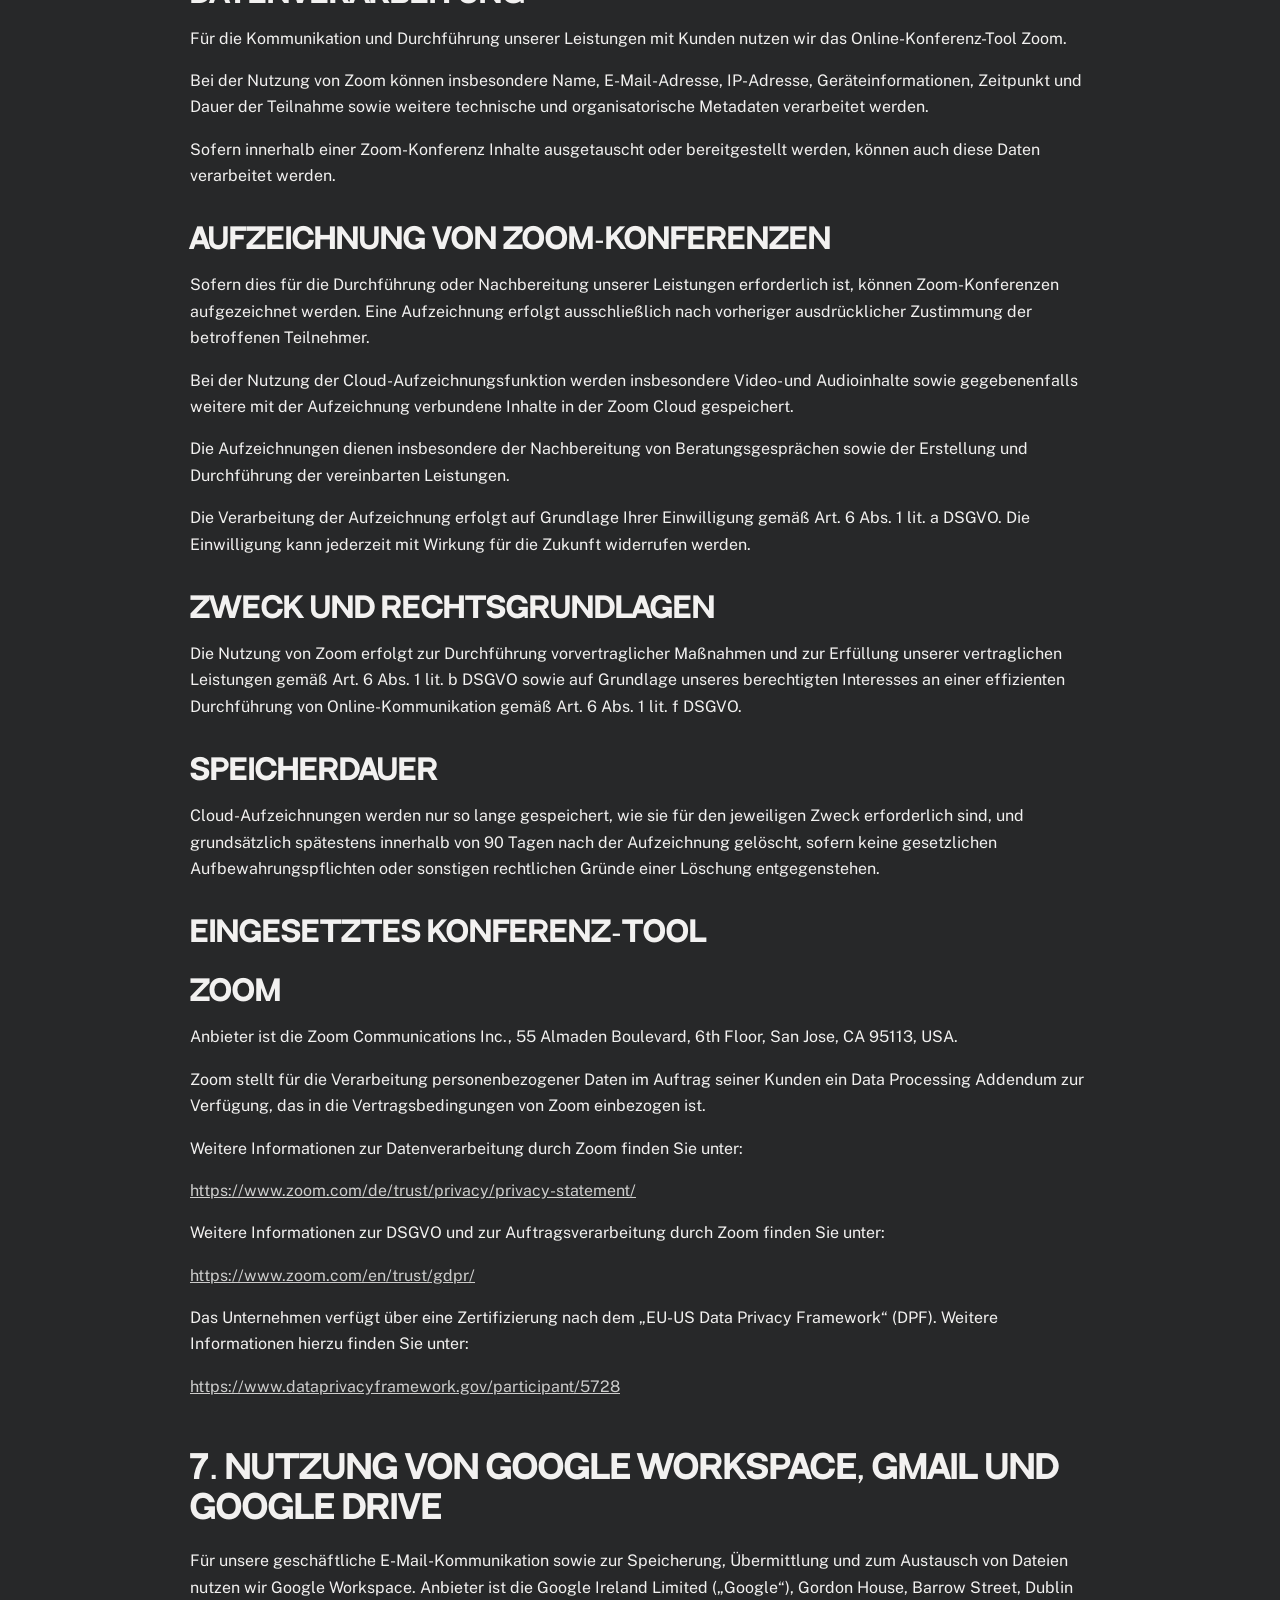
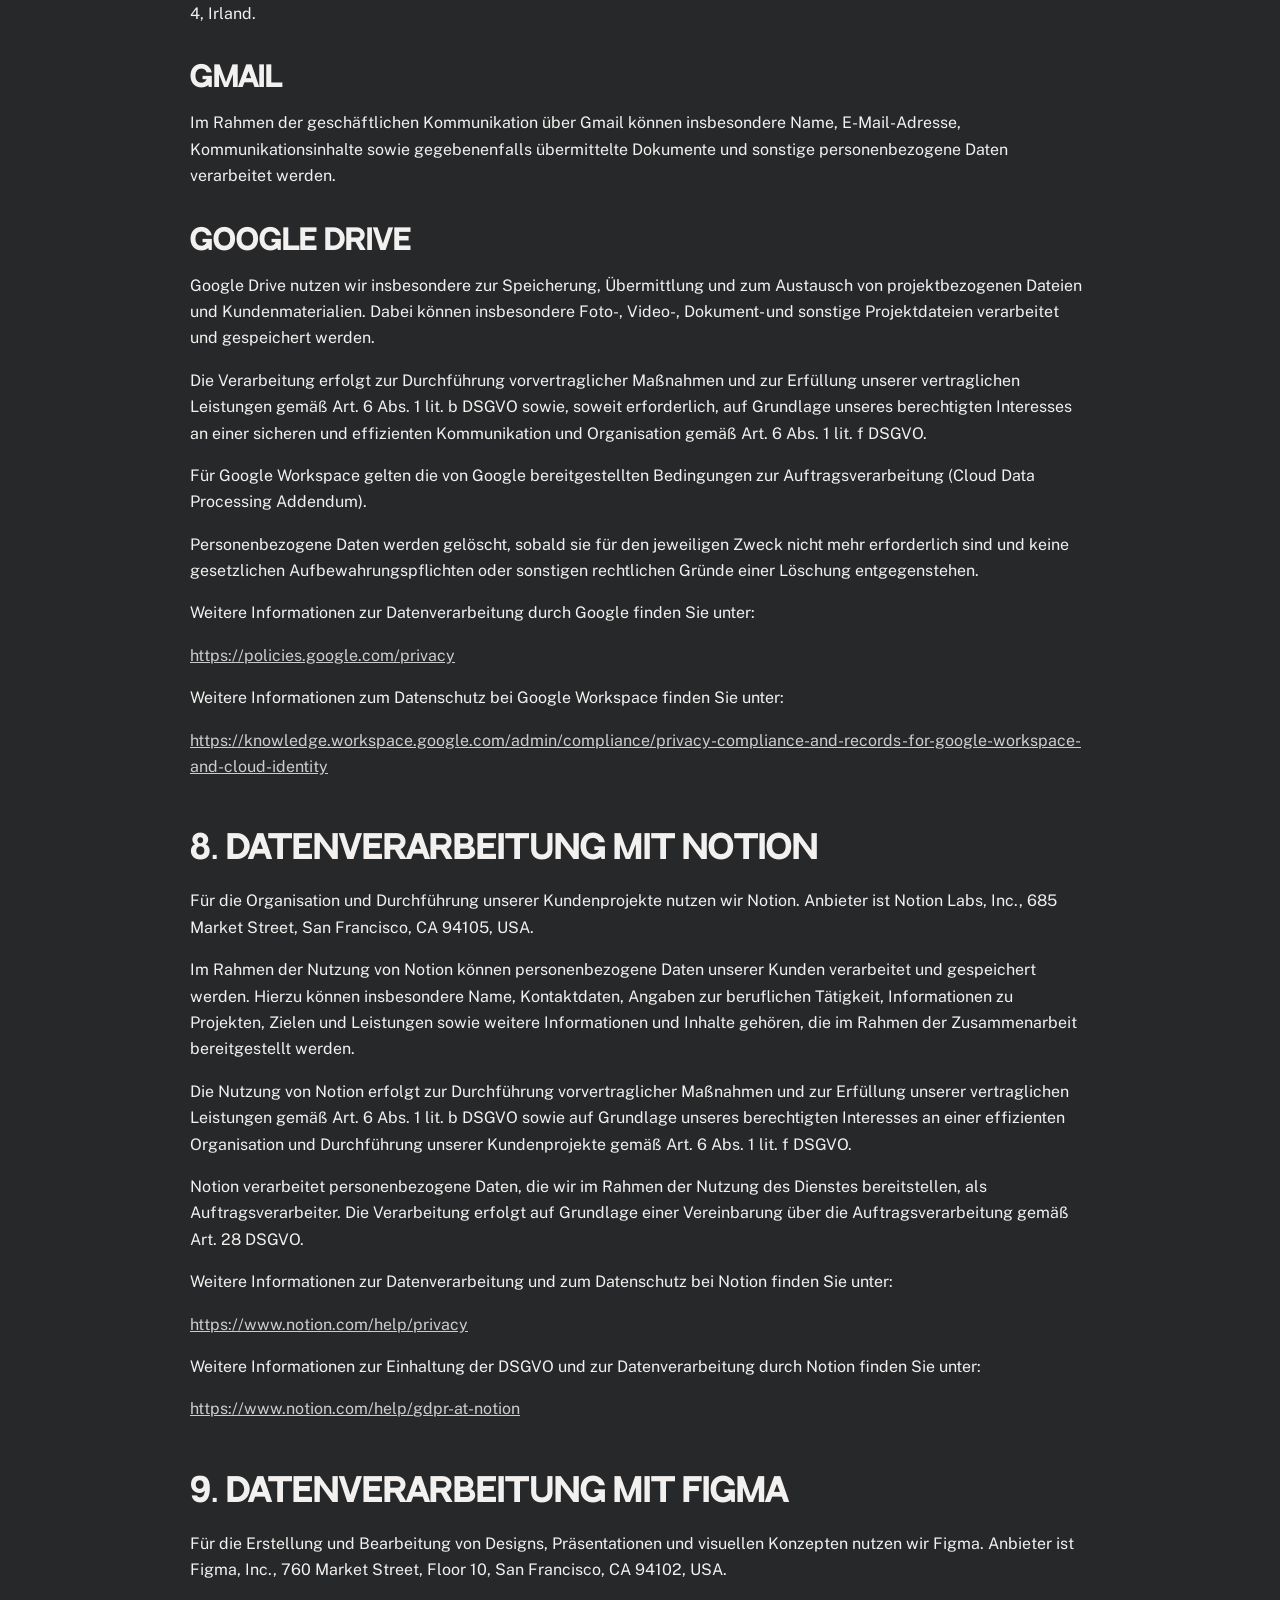
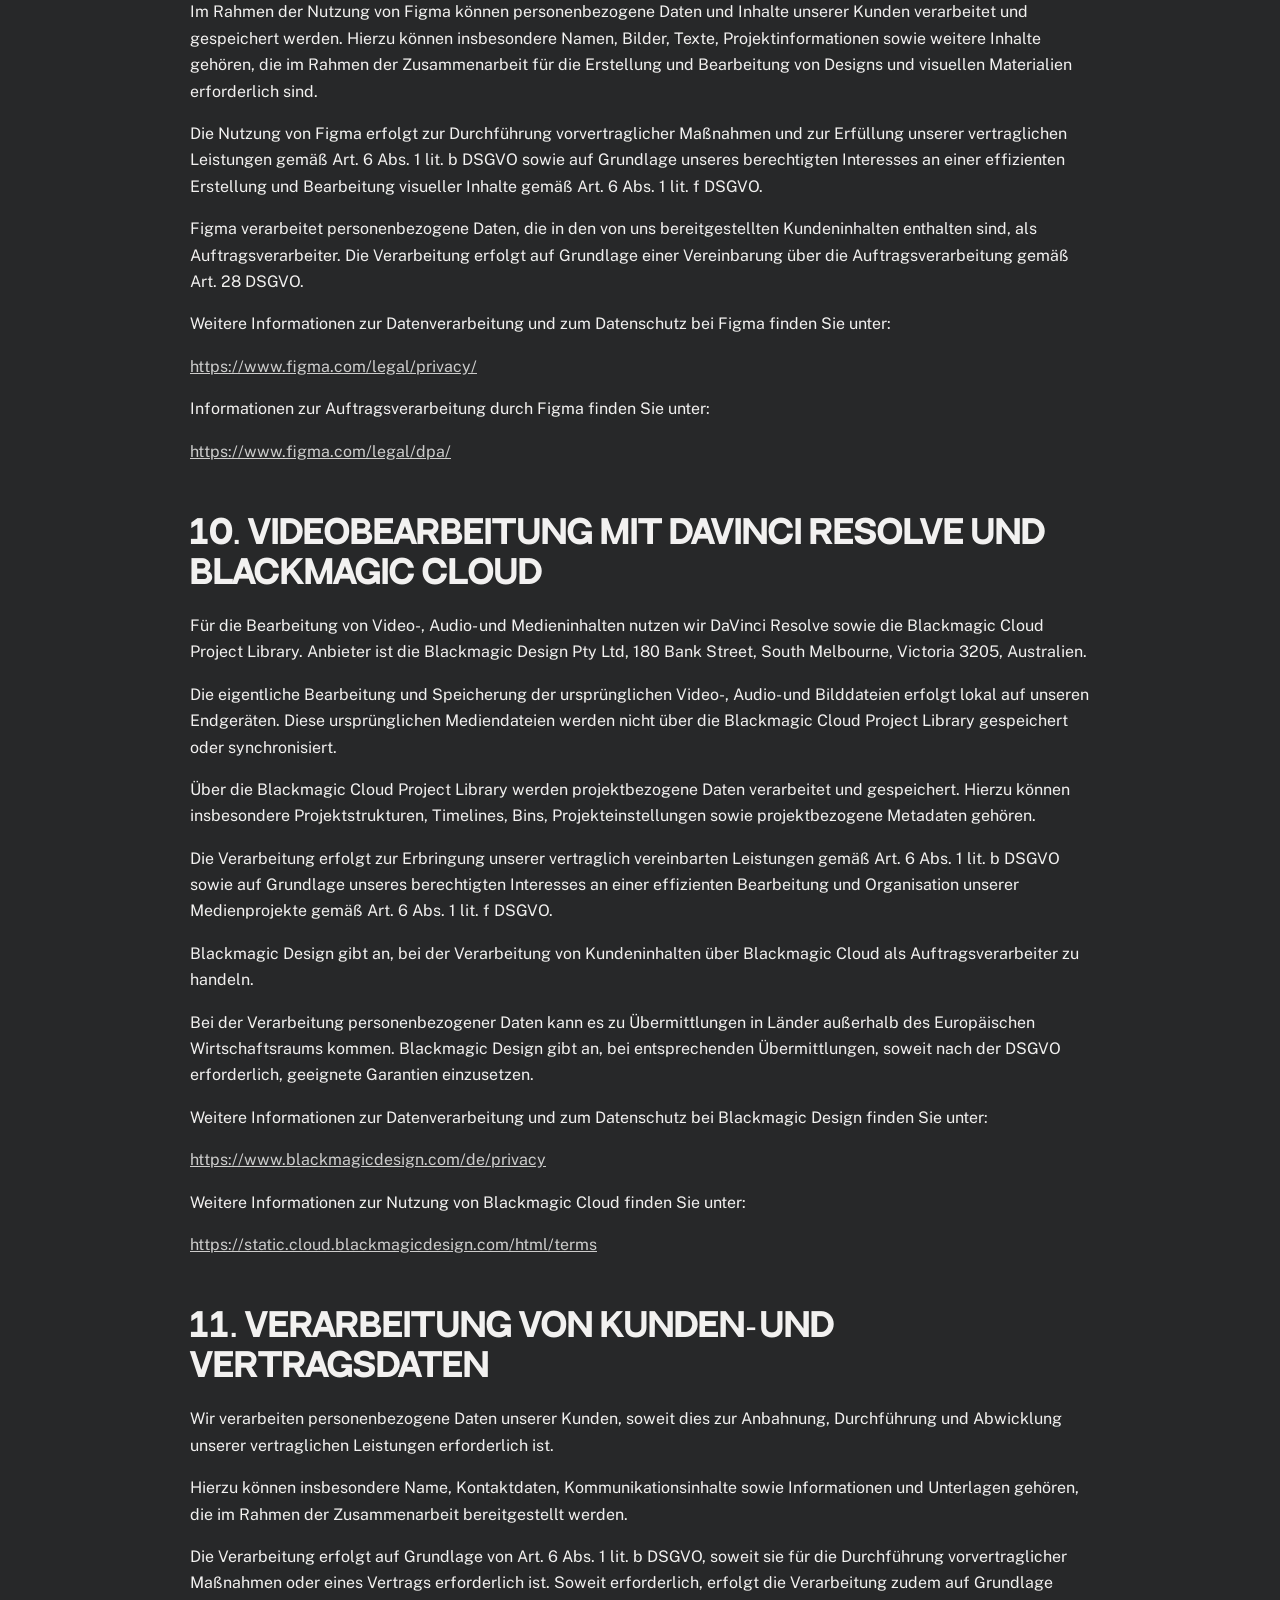
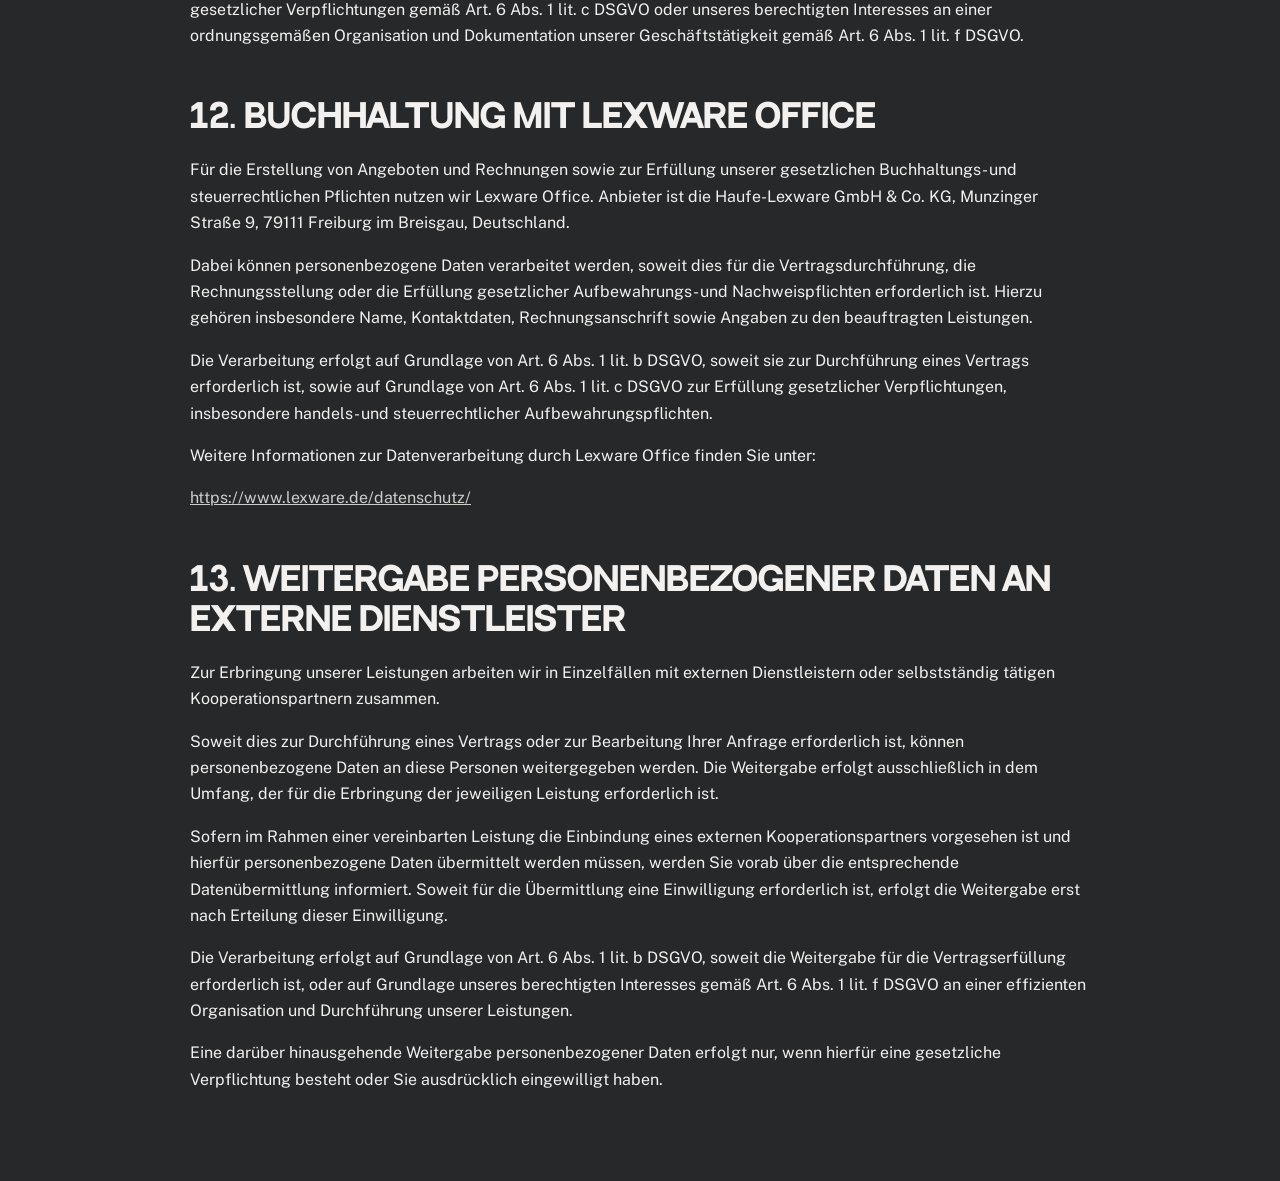
==== commit ddc13373: "Update datenschutzerklaerung.html" ====
--- a/datenschutzerklaerung.html
+++ b/datenschutzerklaerung.html
@@ -313,7 +313,6 @@
         <a href="https://www.facebook.com/legal/EU_data_transfer_addendum" target="_blank" rel="noopener noreferrer">https://www.facebook.com/legal/EU_data_transfer_addendum</a>
         und
         <a href="https://de-de.facebook.com/help/566994660333381" target="_blank" rel="noopener noreferrer">https://de-de.facebook.com/help/566994660333381</a>
-        .
       </p>
       <p>Details zu deren Umgang mit Ihren personenbezogenen Daten entnehmen Sie der Datenschutzerklärung von Instagram:</p>
       <p>
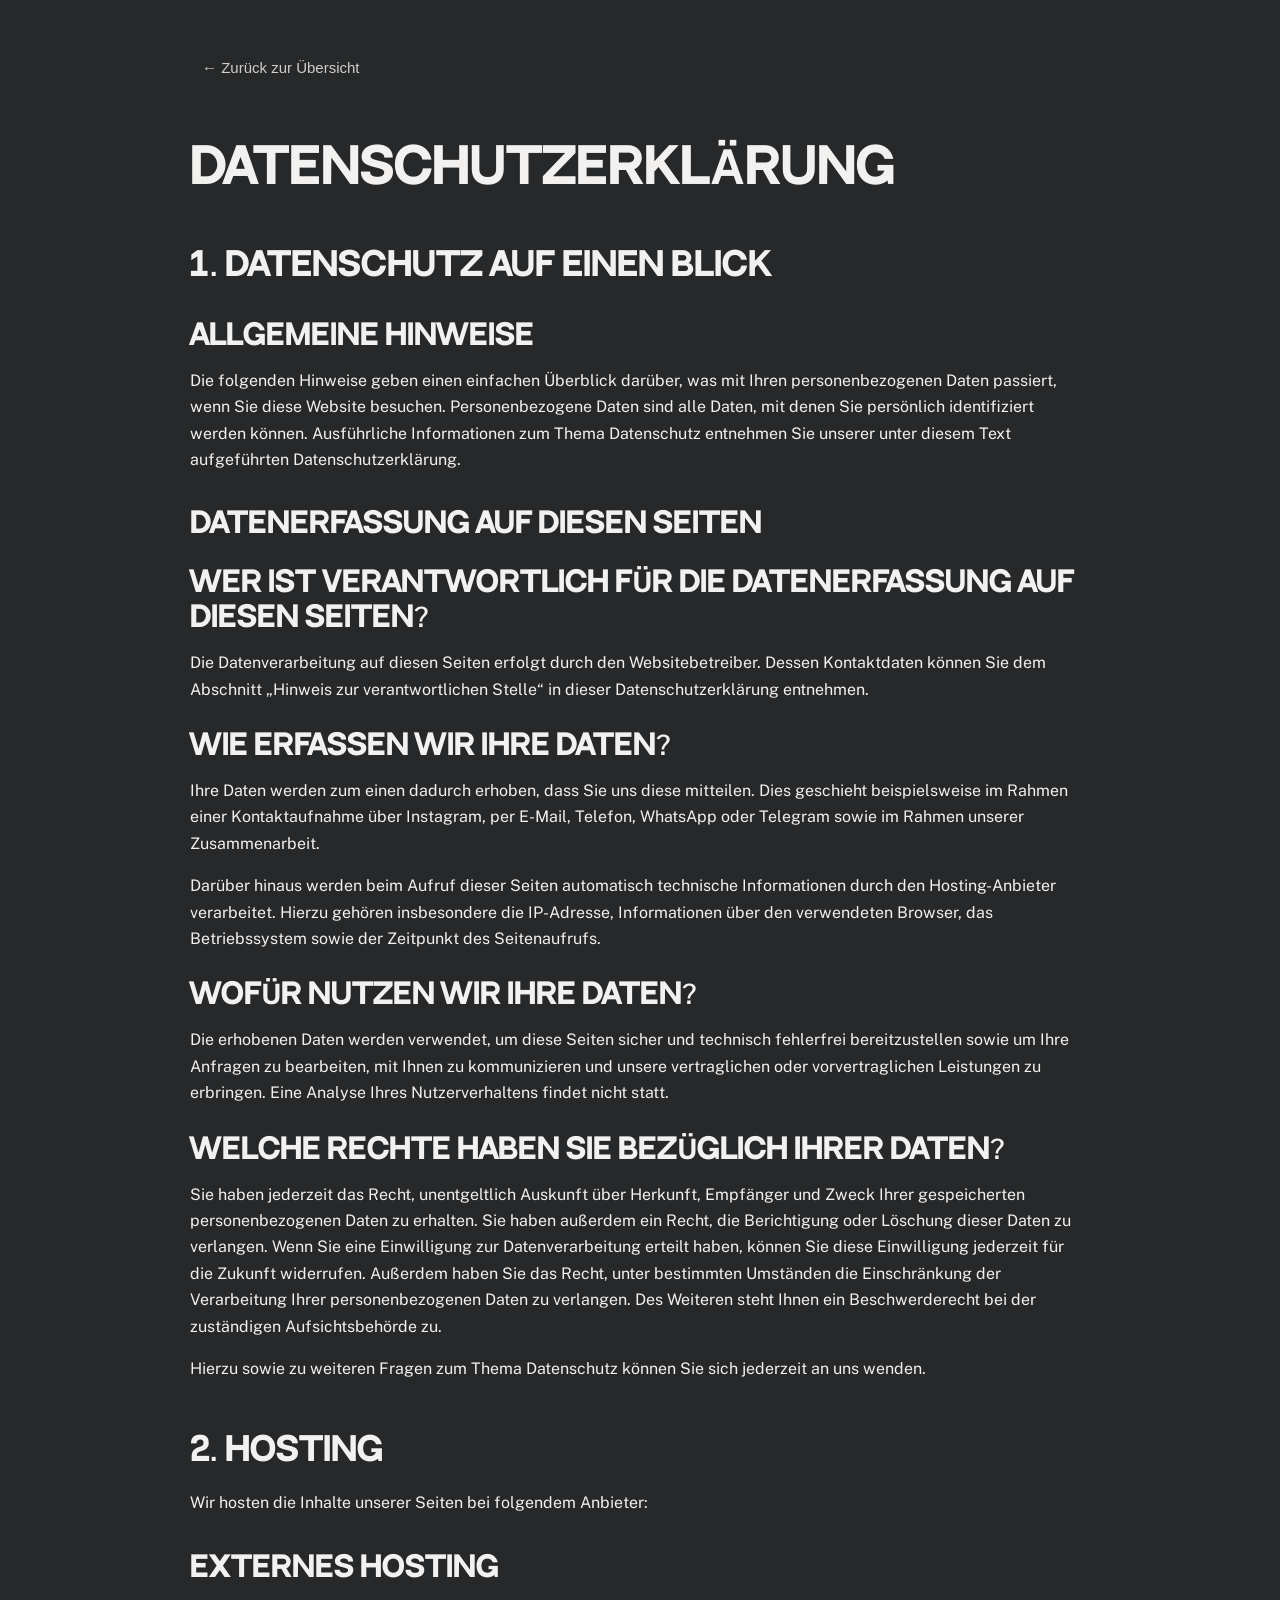
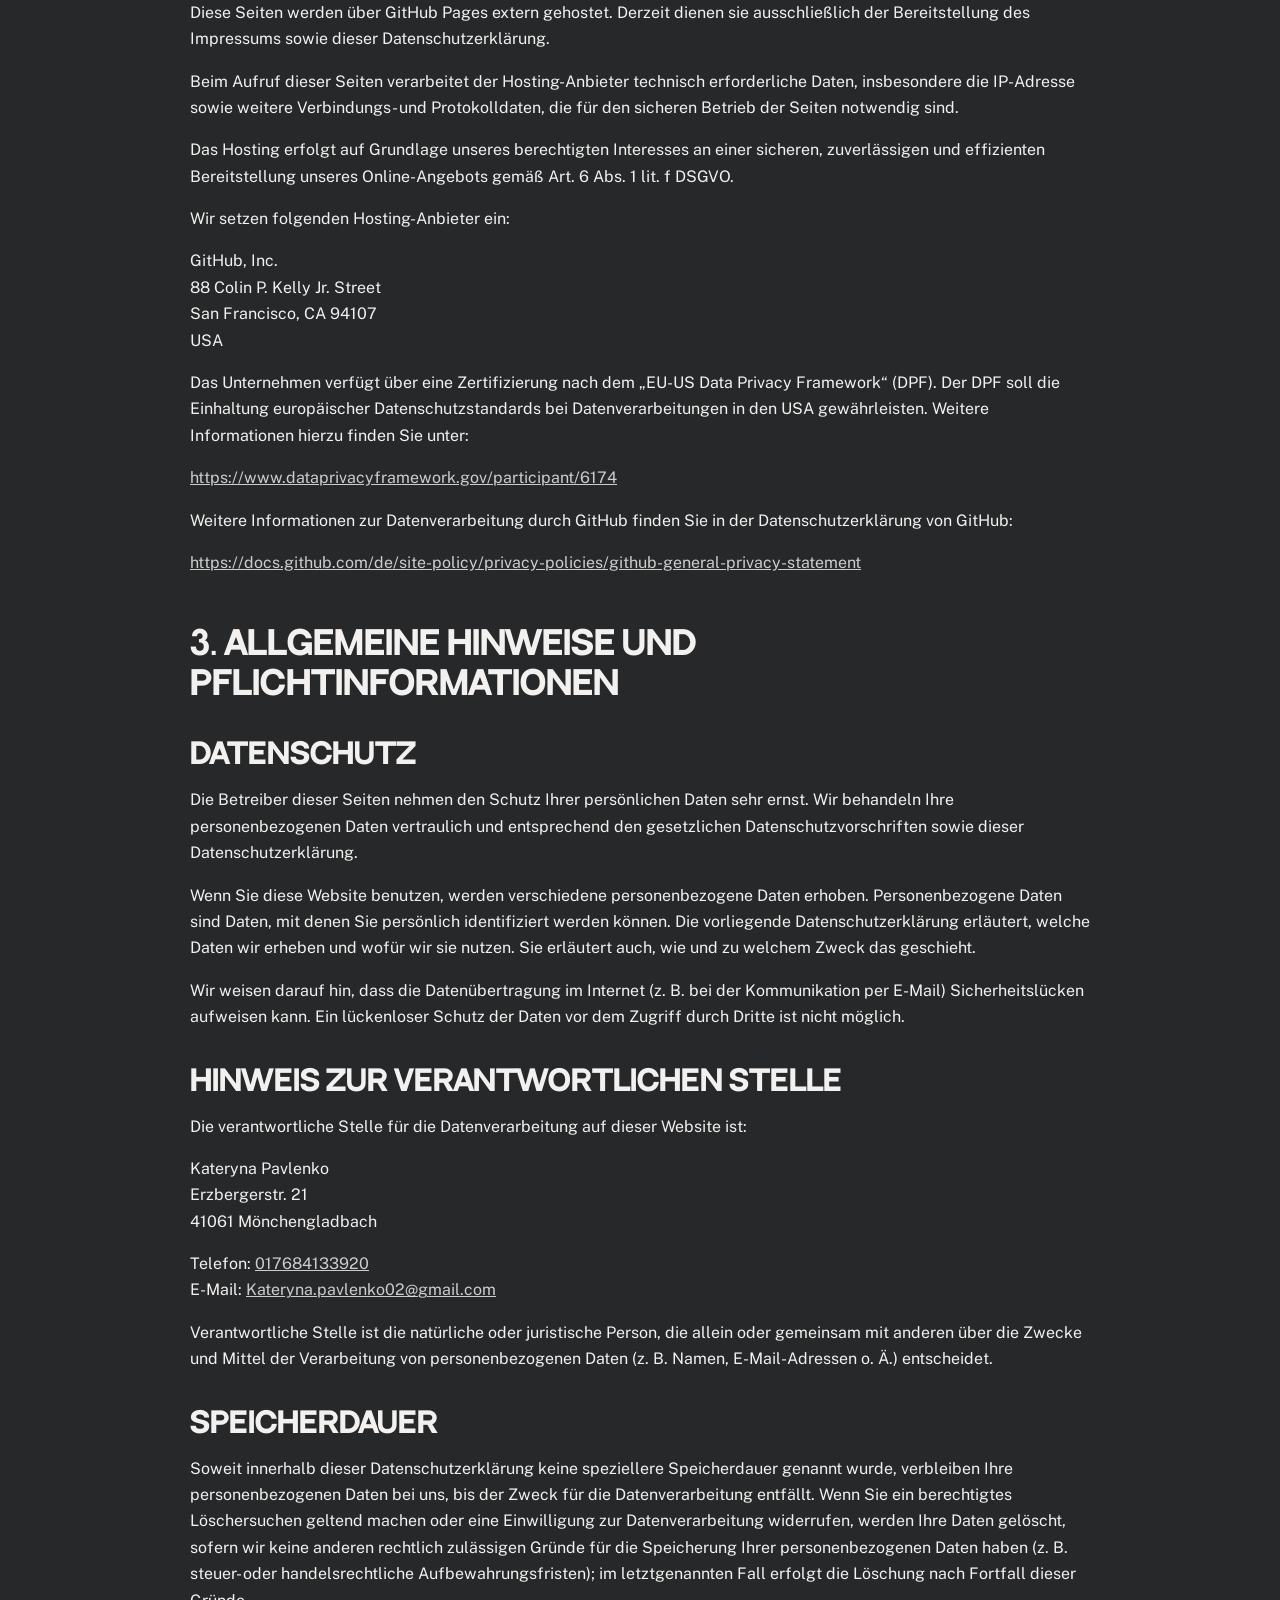
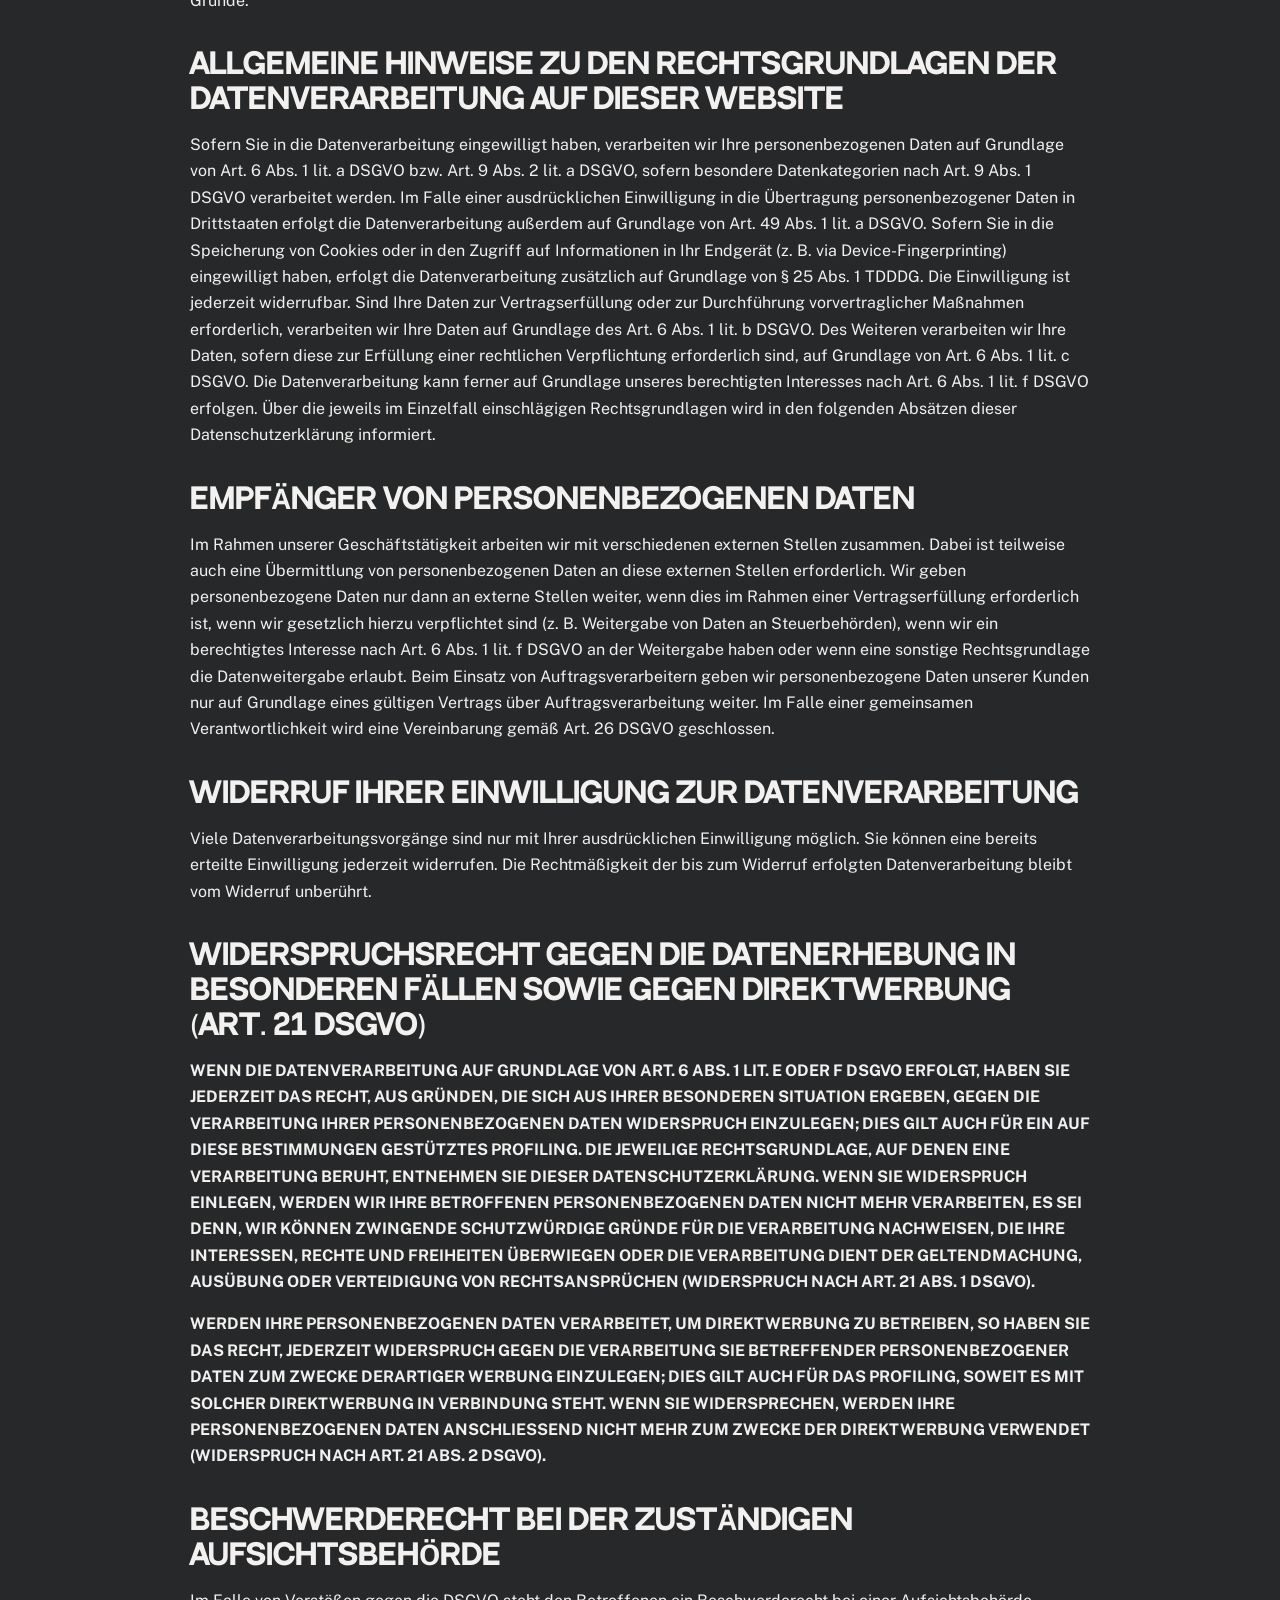
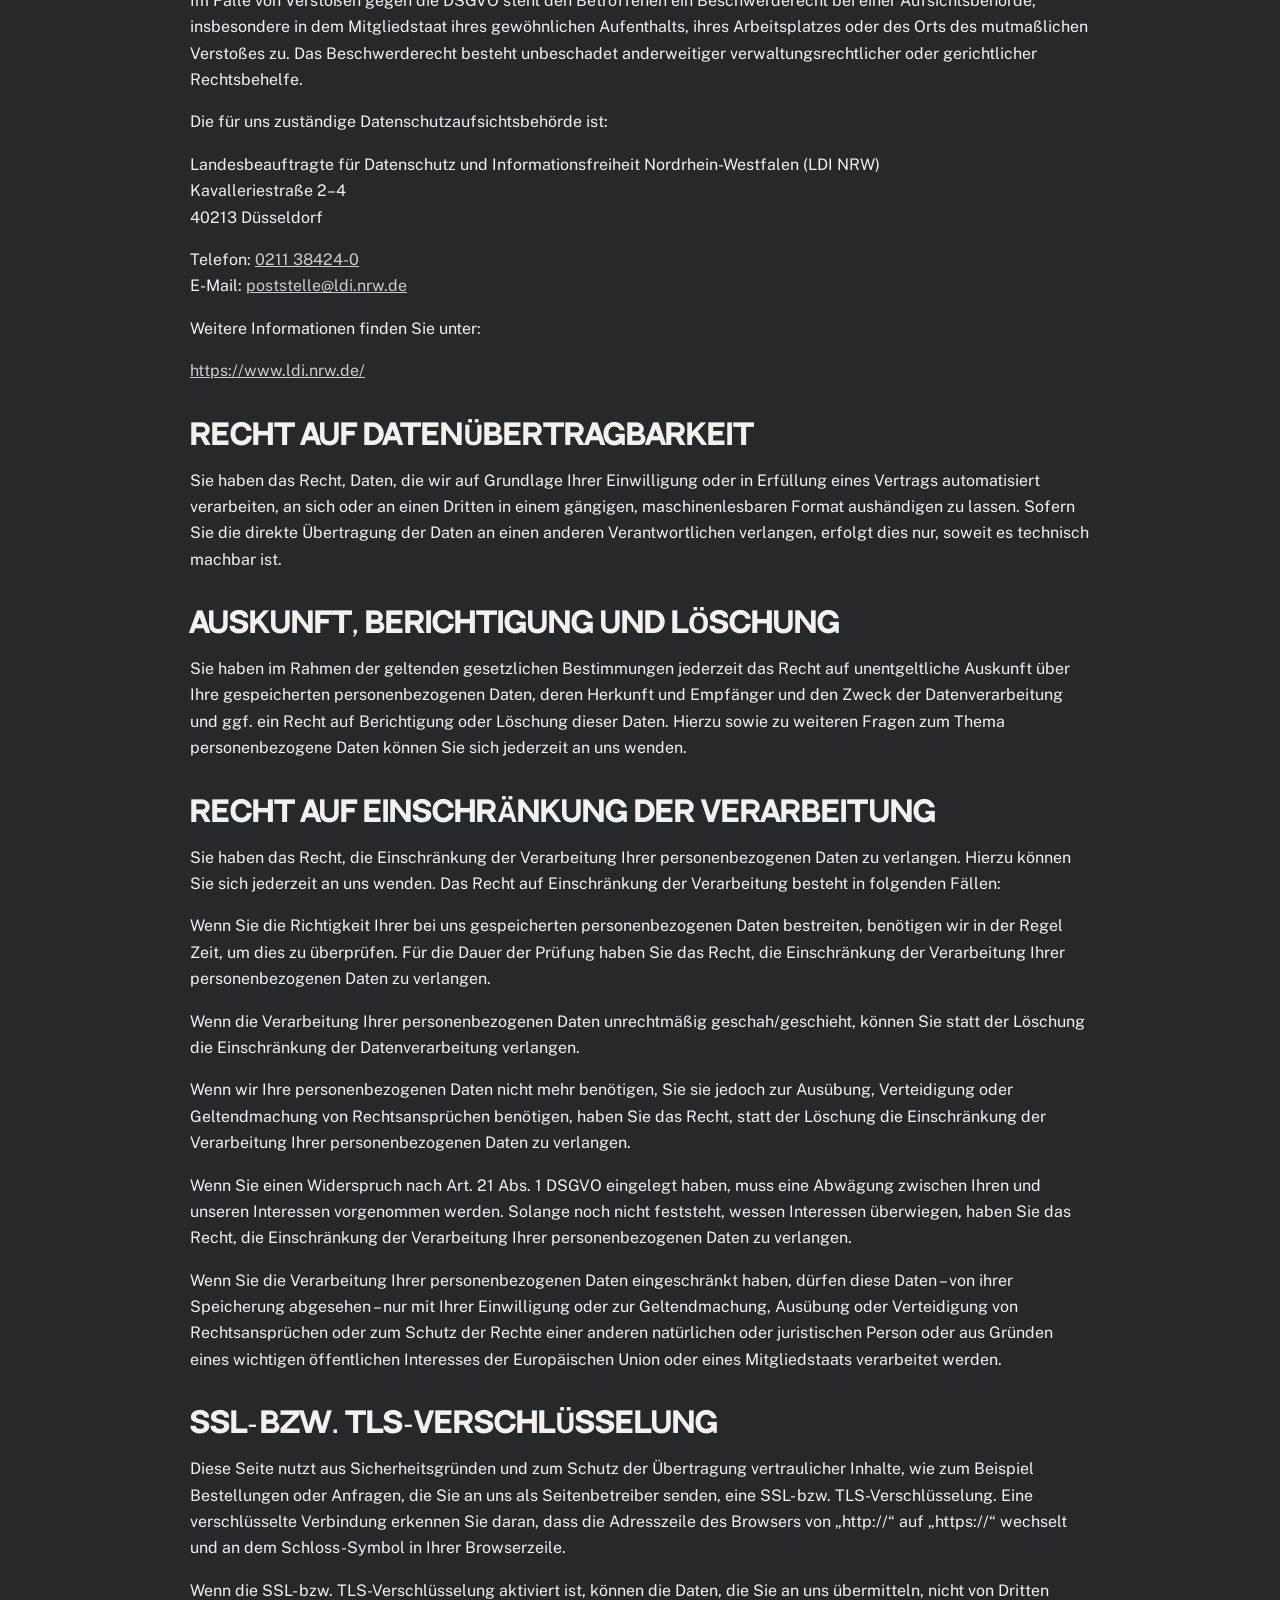
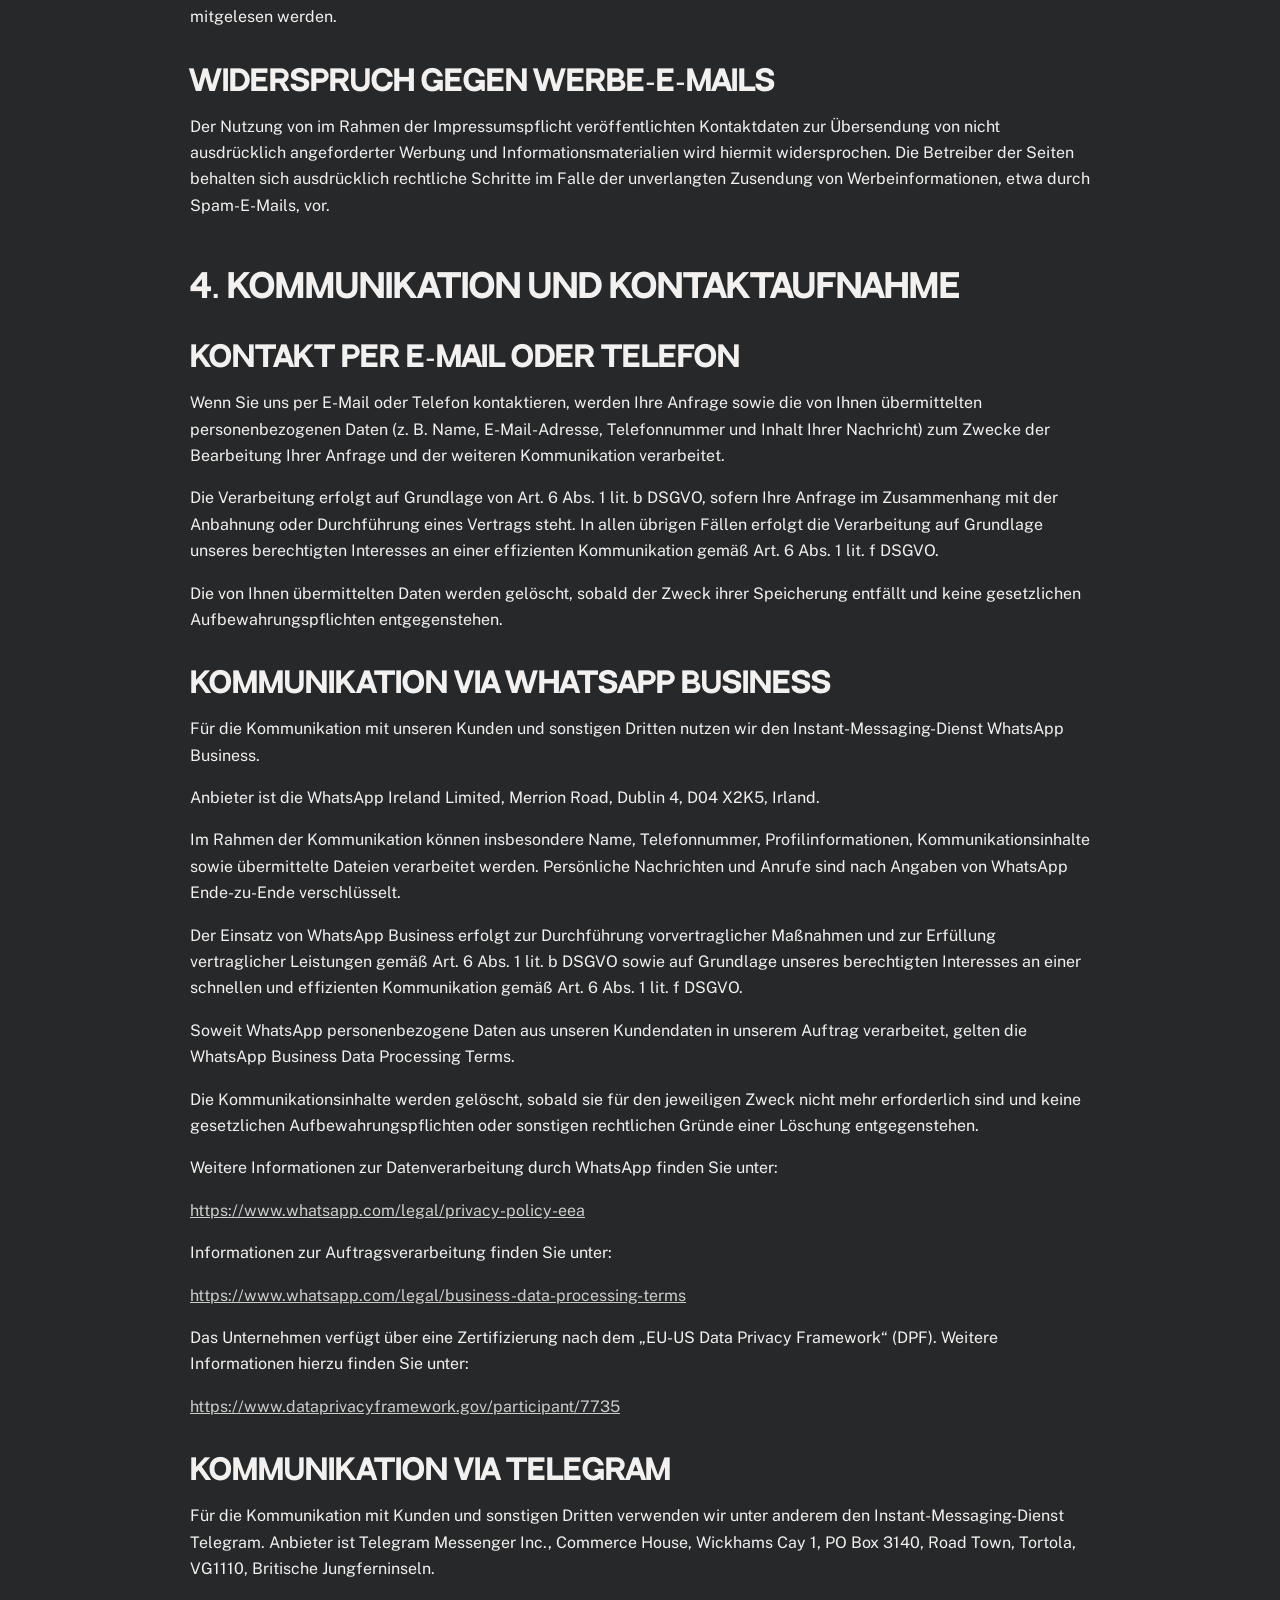
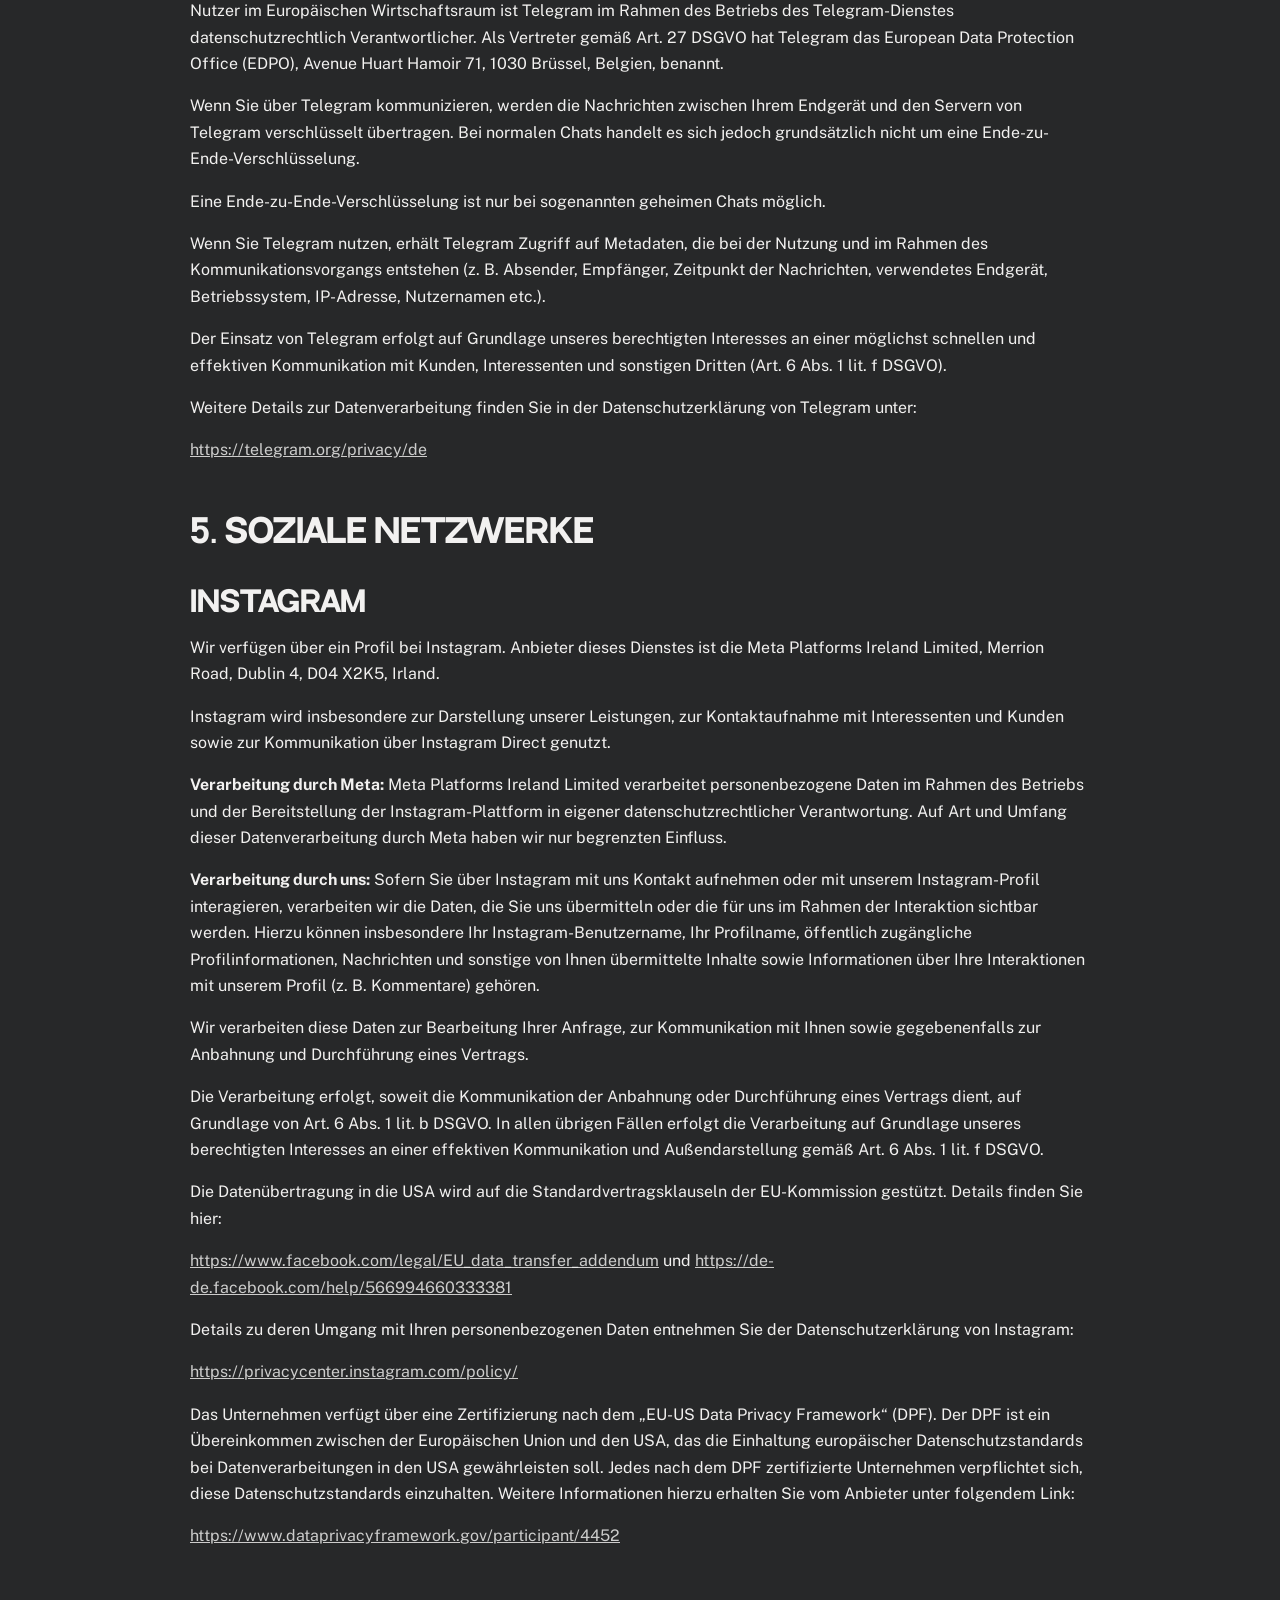
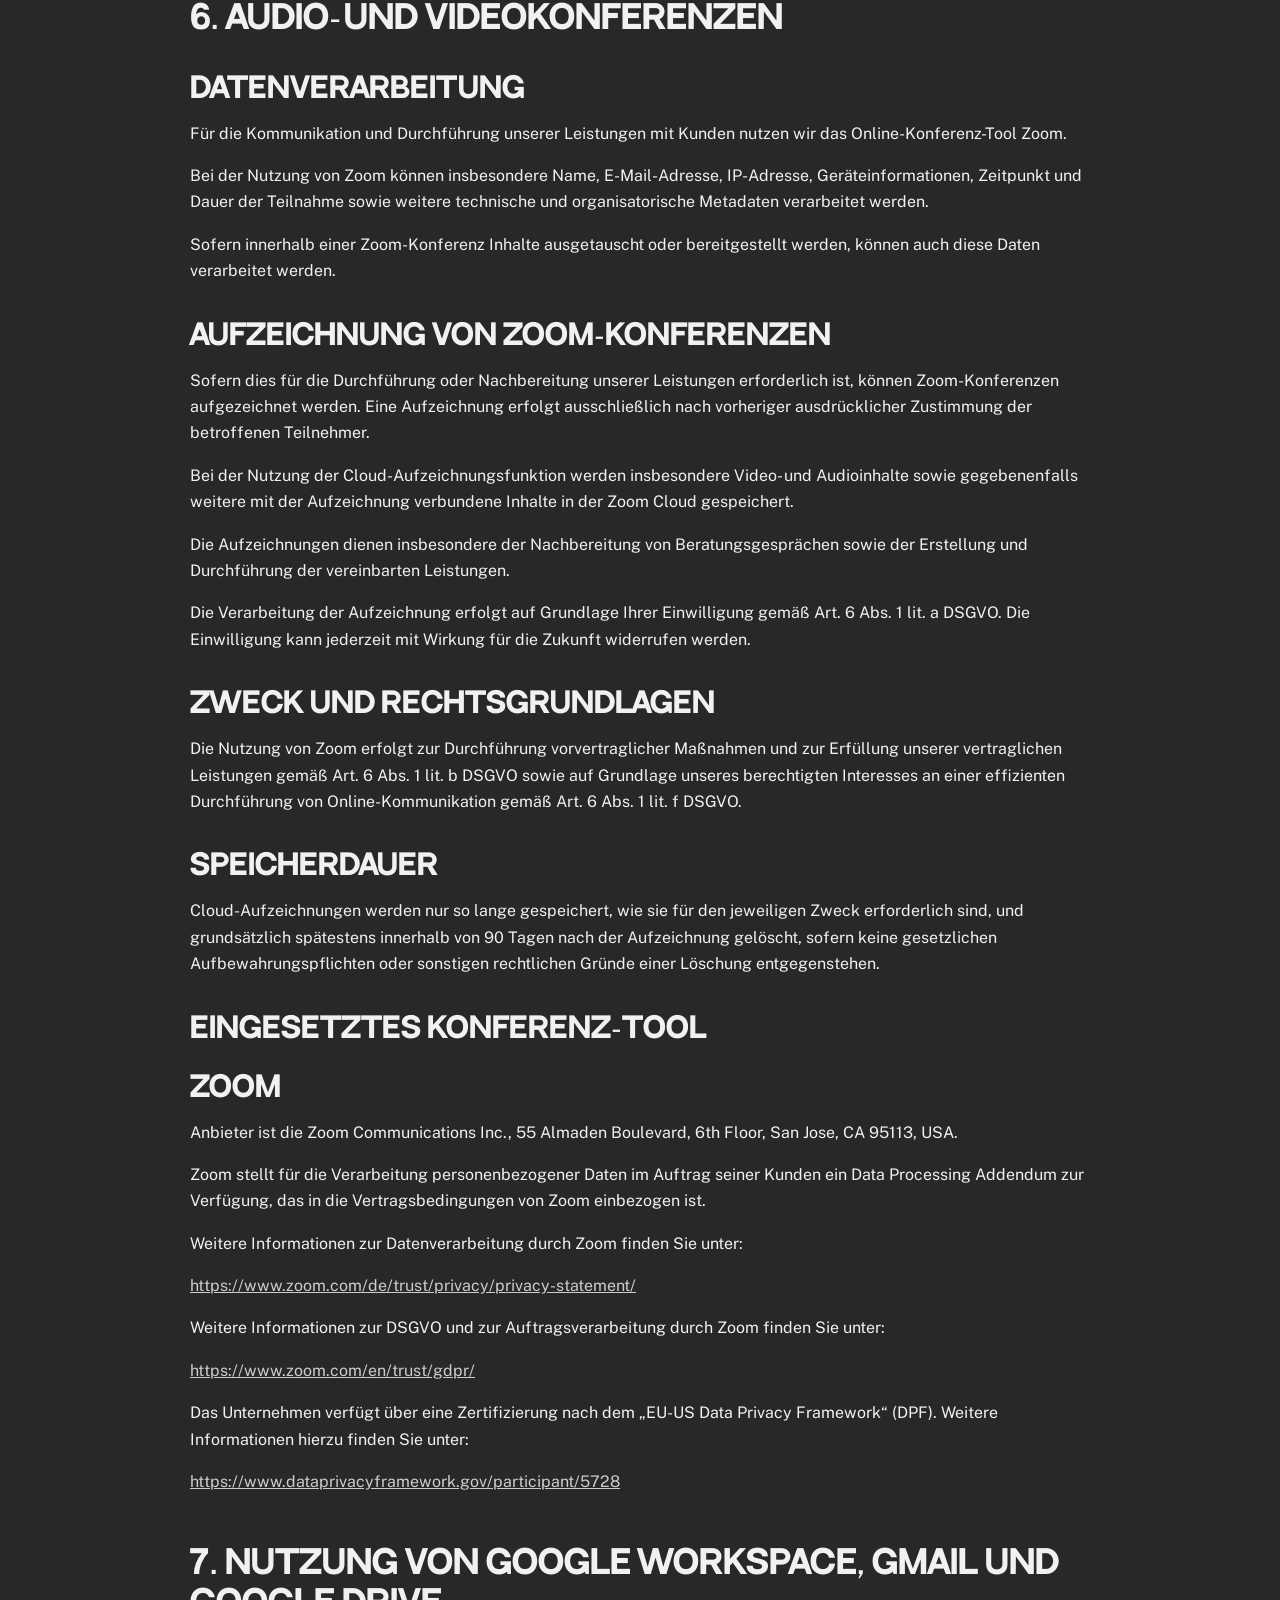
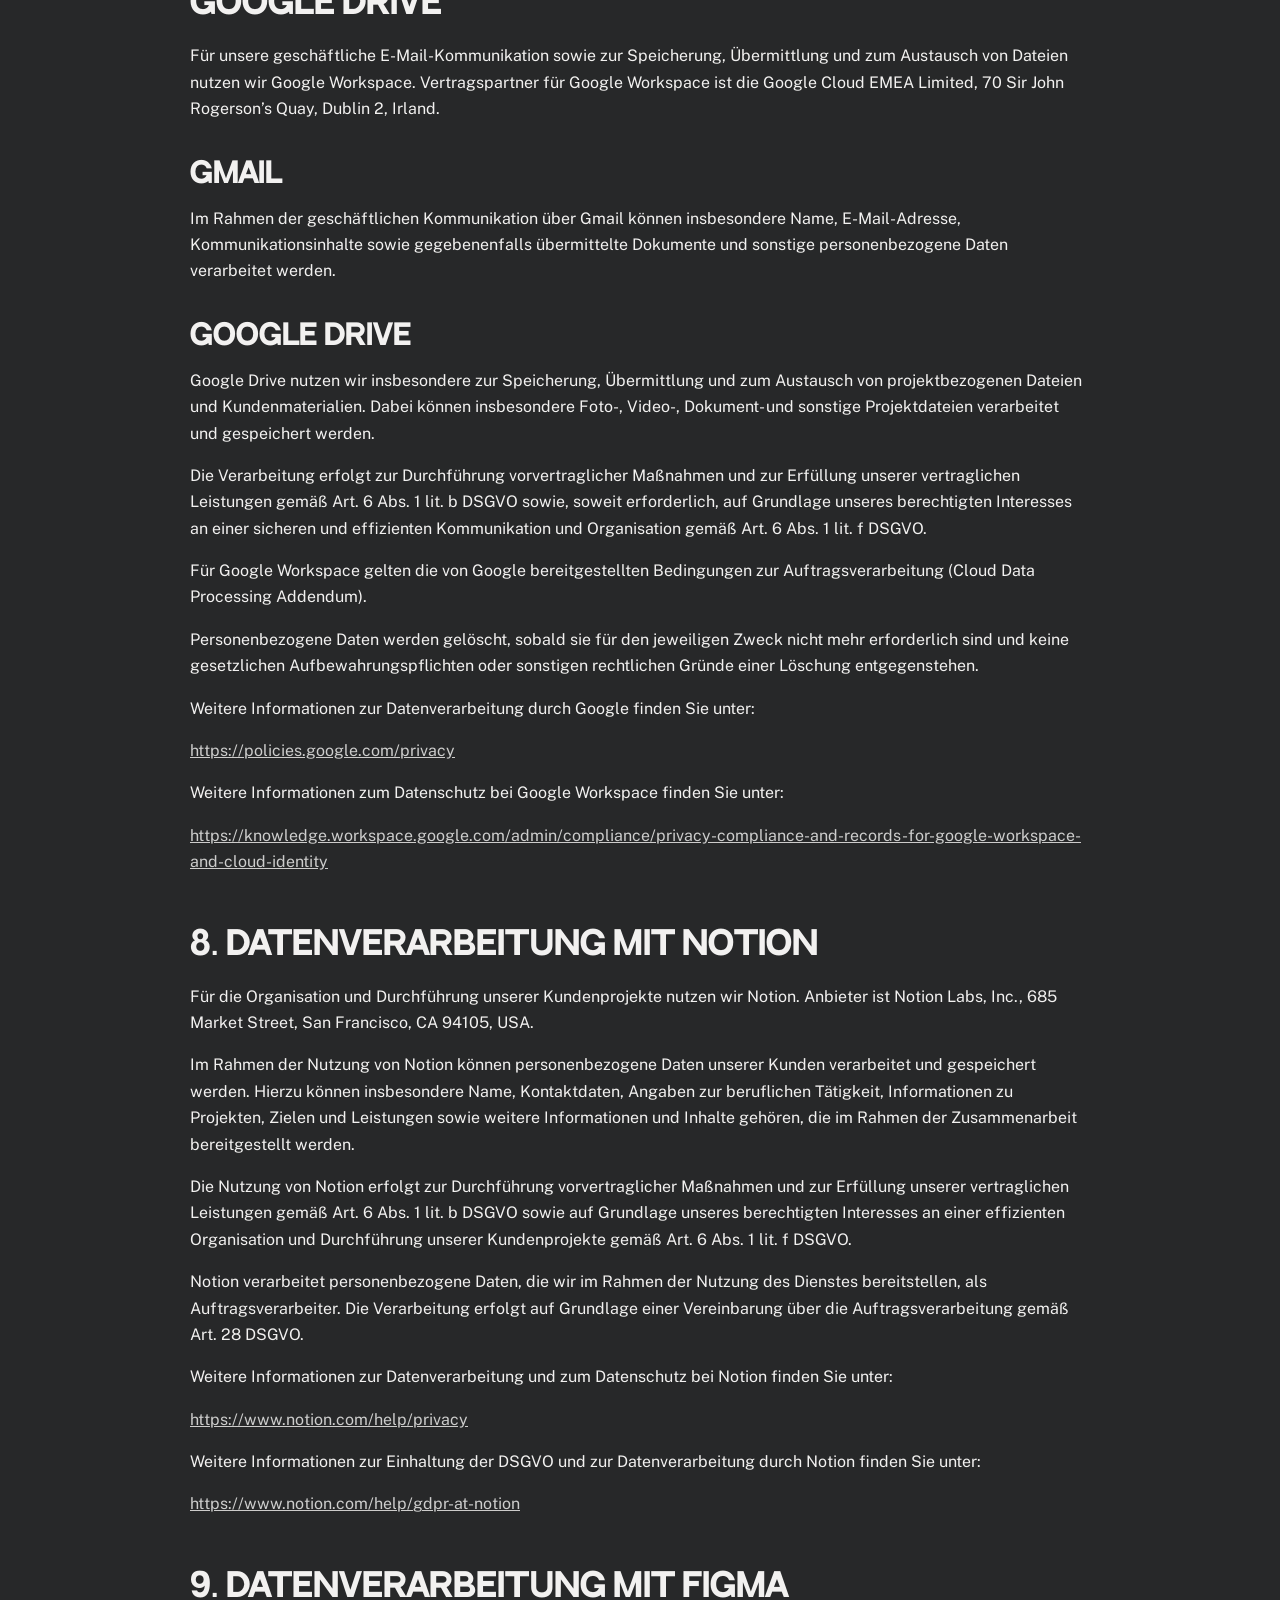
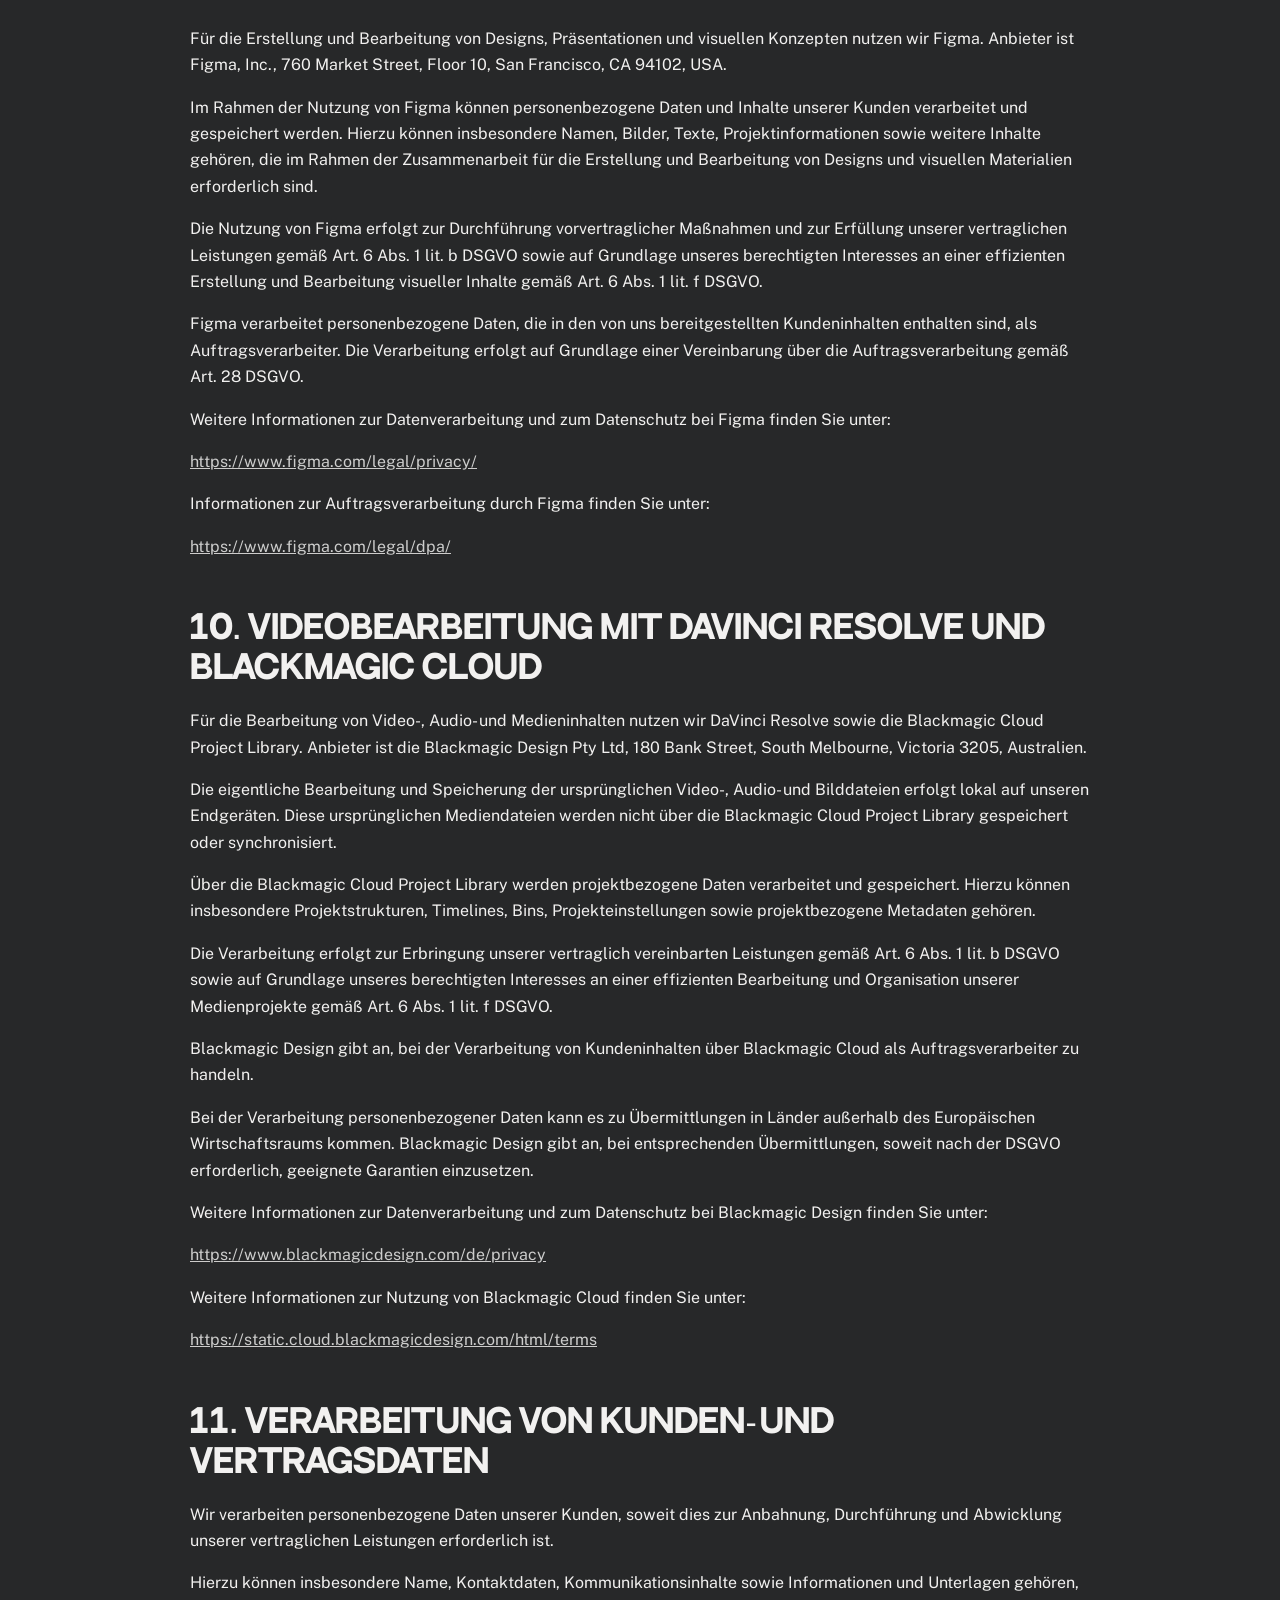
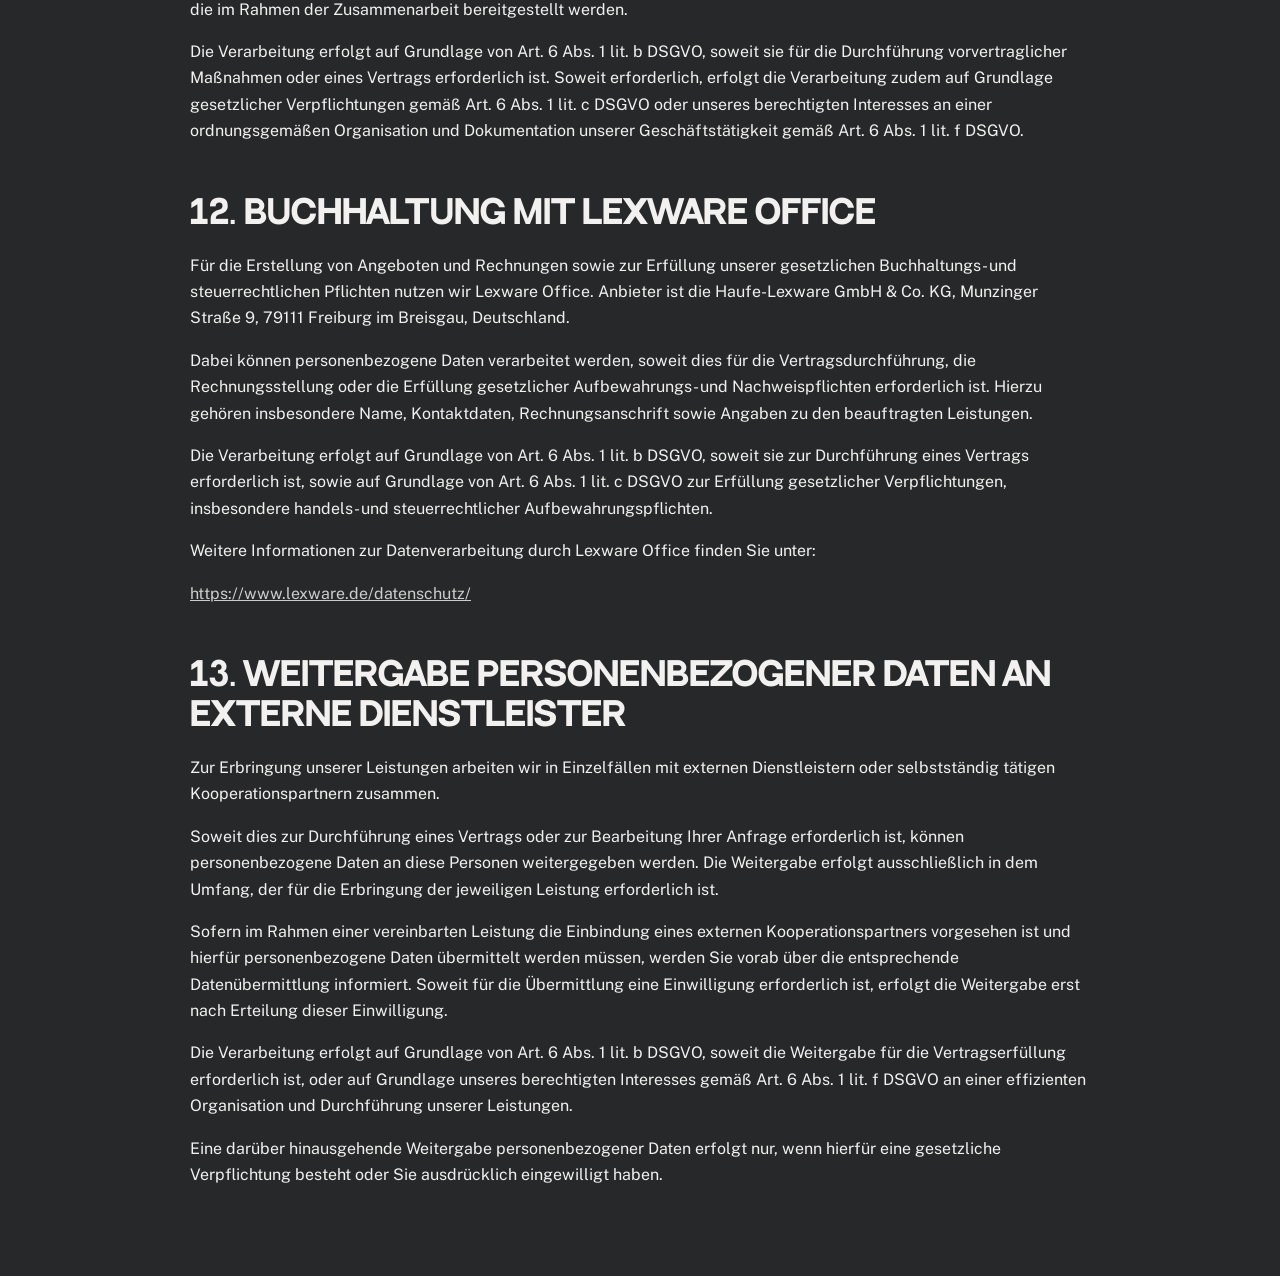
==== commit 57dc56da: "Update datenschutzerklaerung.html" ====
--- a/datenschutzerklaerung.html
+++ b/datenschutzerklaerung.html
@@ -198,7 +198,7 @@
         <a href="tel:017684133920">017684133920</a>
         <br />
         E-Mail:
-        <a href="mailto:Katia5093310@gmail.com">Kateryna.pavlenko02@gmail.com</a>
+        <a href="mailto:Kateryna.pavlenko02@gmail.com">Kateryna.pavlenko02@gmail.com</a>
       </p>
       <p>Verantwortliche Stelle ist die natürliche oder juristische Person, die allein oder gemeinsam mit anderen über die Zwecke und Mittel der Verarbeitung von personenbezogenen Daten (z. B. Namen, E-Mail-Adressen o. Ä.) entscheidet.</p>
 
@@ -209,7 +209,7 @@
       <p>Sofern Sie in die Datenverarbeitung eingewilligt haben, verarbeiten wir Ihre personenbezogenen Daten auf Grundlage von Art. 6 Abs. 1 lit. a DSGVO bzw. Art. 9 Abs. 2 lit. a DSGVO, sofern besondere Datenkategorien nach Art. 9 Abs. 1 DSGVO verarbeitet werden. Im Falle einer ausdrücklichen Einwilligung in die Übertragung personenbezogener Daten in Drittstaaten erfolgt die Datenverarbeitung außerdem auf Grundlage von Art. 49 Abs. 1 lit. a DSGVO. Sofern Sie in die Speicherung von Cookies oder in den Zugriff auf Informationen in Ihr Endgerät (z. B. via Device-Fingerprinting) eingewilligt haben, erfolgt die Datenverarbeitung zusätzlich auf Grundlage von § 25 Abs. 1 TDDDG. Die Einwilligung ist jederzeit widerrufbar. Sind Ihre Daten zur Vertragserfüllung oder zur Durchführung vorvertraglicher Maßnahmen erforderlich, verarbeiten wir Ihre Daten auf Grundlage des Art. 6 Abs. 1 lit. b DSGVO. Des Weiteren verarbeiten wir Ihre Daten, sofern diese zur Erfüllung einer rechtlichen Verpflichtung erforderlich sind, auf Grundlage von Art. 6 Abs. 1 lit. c DSGVO. Die Datenverarbeitung kann ferner auf Grundlage unseres berechtigten Interesses nach Art. 6 Abs. 1 lit. f DSGVO erfolgen. Über die jeweils im Einzelfall einschlägigen Rechtsgrundlagen wird in den folgenden Absätzen dieser Datenschutzerklärung informiert.</p>
 
       <h3>Empfänger von personenbezogenen Daten</h3>
-      <p>Im Rahmen unserer Geschäftstätigkeit arbeiten wir mit verschiedenen externen Stellen zusammen. Dabei ist teilweise auch eine Übermittlung von personenbezogenen Daten an diese externen Stellen erforderlich. Wir geben personenbezogene Daten nur dann an externe Stellen weiter, wenn dies im Rahmen einer Vertragserfüllung erforderlich ist, wenn wir gesetzlich hierzu verpflichtet sind (z. B. Weitergabe von Daten an Steuerbehörden), wenn wir ein berechtigtes Interesse nach Art. 6 Abs. 1 lit. f DSGVO an der Weitergabe haben oder wenn eine sonstige Rechtsgrundlage die Datenweitergabe erlaubt. Beim Einsatz von Auftragsverarbeitern geben wir personenbezogene Daten unserer Kunden nur auf Grundlage eines gültigen Vertrags über Auftragsverarbeitung weiter. Im Falle einer gemeinsamen Verarbeitung wird ein Vertrag über gemeinsame Verarbeitung geschlossen.</p>
+      <p>Im Rahmen unserer Geschäftstätigkeit arbeiten wir mit verschiedenen externen Stellen zusammen. Dabei ist teilweise auch eine Übermittlung von personenbezogenen Daten an diese externen Stellen erforderlich. Wir geben personenbezogene Daten nur dann an externe Stellen weiter, wenn dies im Rahmen einer Vertragserfüllung erforderlich ist, wenn wir gesetzlich hierzu verpflichtet sind (z. B. Weitergabe von Daten an Steuerbehörden), wenn wir ein berechtigtes Interesse nach Art. 6 Abs. 1 lit. f DSGVO an der Weitergabe haben oder wenn eine sonstige Rechtsgrundlage die Datenweitergabe erlaubt. Beim Einsatz von Auftragsverarbeitern geben wir personenbezogene Daten unserer Kunden nur auf Grundlage eines gültigen Vertrags über Auftragsverarbeitung weiter. Im Falle einer gemeinsamen Verantwortlichkeit wird eine Vereinbarung gemäß Art. 26 DSGVO geschlossen.</p>
 
       <h3>Widerruf Ihrer Einwilligung zur Datenverarbeitung</h3>
       <p>Viele Datenverarbeitungsvorgänge sind nur mit Ihrer ausdrücklichen Einwilligung möglich. Sie können eine bereits erteilte Einwilligung jederzeit widerrufen. Die Rechtmäßigkeit der bis zum Widerruf erfolgten Datenverarbeitung bleibt vom Widerruf unberührt.</p>
@@ -288,7 +288,8 @@
       </p>
 
       <h3>Kommunikation via Telegram</h3>
-      <p>Für die Kommunikation mit Kunden und sonstigen Dritten verwenden wir unter anderem den Instant-Messaging-Dienst Telegram. Anbieter ist die Telegram Messenger LLP, 71-75 Shelton Street, Covent Garden, London, Vereinigtes Königreich.</p>
+      <p>Für die Kommunikation mit Kunden und sonstigen Dritten verwenden wir unter anderem den Instant-Messaging-Dienst Telegram. Anbieter ist Telegram Messenger Inc., Commerce House, Wickhams Cay 1, PO Box 3140, Road Town, Tortola, VG1110, Britische Jungferninseln.</p>
+      <p>Nutzer im Europäischen Wirtschaftsraum ist Telegram im Rahmen des Betriebs des Telegram-Dienstes datenschutzrechtlich Verantwortlicher. Als Vertreter gemäß Art. 27 DSGVO hat Telegram das European Data Protection Office (EDPO), Avenue Huart Hamoir 71, 1030 Brüssel, Belgien, benannt.</p>
       <p>Wenn Sie über Telegram kommunizieren, werden die Nachrichten zwischen Ihrem Endgerät und den Servern von Telegram verschlüsselt übertragen. Bei normalen Chats handelt es sich jedoch grundsätzlich nicht um eine Ende-zu-Ende-Verschlüsselung.</p>
       <p>Eine Ende-zu-Ende-Verschlüsselung ist nur bei sogenannten geheimen Chats möglich.</p>
       <p>Wenn Sie Telegram nutzen, erhält Telegram Zugriff auf Metadaten, die bei der Nutzung und im Rahmen des Kommunikationsvorgangs entstehen (z. B. Absender, Empfänger, Zeitpunkt der Nachrichten, verwendetes Endgerät, Betriebssystem, IP-Adresse, Nutzernamen etc.).</p>
@@ -311,14 +312,12 @@
       <p>Die Datenübertragung in die USA wird auf die Standardvertragsklauseln der EU-Kommission gestützt. Details finden Sie hier:</p>
       <p>
         <a href="https://www.facebook.com/legal/EU_data_transfer_addendum" target="_blank" rel="noopener noreferrer">https://www.facebook.com/legal/EU_data_transfer_addendum</a>
-        und
-        <a href="https://de-de.facebook.com/help/566994660333381" target="_blank" rel="noopener noreferrer">https://de-de.facebook.com/help/566994660333381</a>
-      </p>
+        und <a href="https://de-de.facebook.com/help/566994660333381" target="_blank" rel="noopener noreferrer">https://de-de.facebook.com/help/566994660333381</a></p>
       <p>Details zu deren Umgang mit Ihren personenbezogenen Daten entnehmen Sie der Datenschutzerklärung von Instagram:</p>
       <p>
         <a href="https://privacycenter.instagram.com/policy/" target="_blank" rel="noopener noreferrer">https://privacycenter.instagram.com/policy/</a>
       </p>
-      <p>Das Unternehmen verfügt über eine Zertifizierung nach dem „EU-US Data Privacy Framework“ (DPF). Der DPF ist ein Übereinkommen zwischen der Europäischen Union und den USA, der die Einhaltung europäischer Datenschutzstandards bei Datenverarbeitungen in den USA gewährleisten soll. Jedes nach dem DPF zertifizierte Unternehmen verpflichtet sich, diese Datenschutzstandards einzuhalten. Weitere Informationen hierzu erhalten Sie vom Anbieter unter folgendem Link:</p>
+      <p>Das Unternehmen verfügt über eine Zertifizierung nach dem „EU-US Data Privacy Framework“ (DPF). Der DPF ist ein Übereinkommen zwischen der Europäischen Union und den USA, das die Einhaltung europäischer Datenschutzstandards bei Datenverarbeitungen in den USA gewährleisten soll. Jedes nach dem DPF zertifizierte Unternehmen verpflichtet sich, diese Datenschutzstandards einzuhalten. Weitere Informationen hierzu erhalten Sie vom Anbieter unter folgendem Link:</p>
       <p>
         <a href="https://www.dataprivacyframework.gov/participant/4452" target="_blank" rel="noopener noreferrer">https://www.dataprivacyframework.gov/participant/4452</a>
       </p>
@@ -356,7 +355,7 @@
 
       <h2>7. Nutzung von Google Workspace, Gmail und Google Drive</h2>
       
-      <p>Für unsere geschäftliche E-Mail-Kommunikation sowie zur Speicherung, Übermittlung und zum Austausch von Dateien nutzen wir Google Workspace. Anbieter ist die Google Ireland Limited („Google“), Gordon House, Barrow Street, Dublin 4, Irland.</p>
+      <p>Für unsere geschäftliche E-Mail-Kommunikation sowie zur Speicherung, Übermittlung und zum Austausch von Dateien nutzen wir Google Workspace. Vertragspartner für Google Workspace ist die Google Cloud EMEA Limited, 70 Sir John Rogerson’s Quay, Dublin 2, Irland.</p>
       <h3>Gmail</h3>
       <p>Im Rahmen der geschäftlichen Kommunikation über Gmail können insbesondere Name, E-Mail-Adresse, Kommunikationsinhalte sowie gegebenenfalls übermittelte Dokumente und sonstige personenbezogene Daten verarbeitet werden.</p>
       <h3>Google Drive</h3>
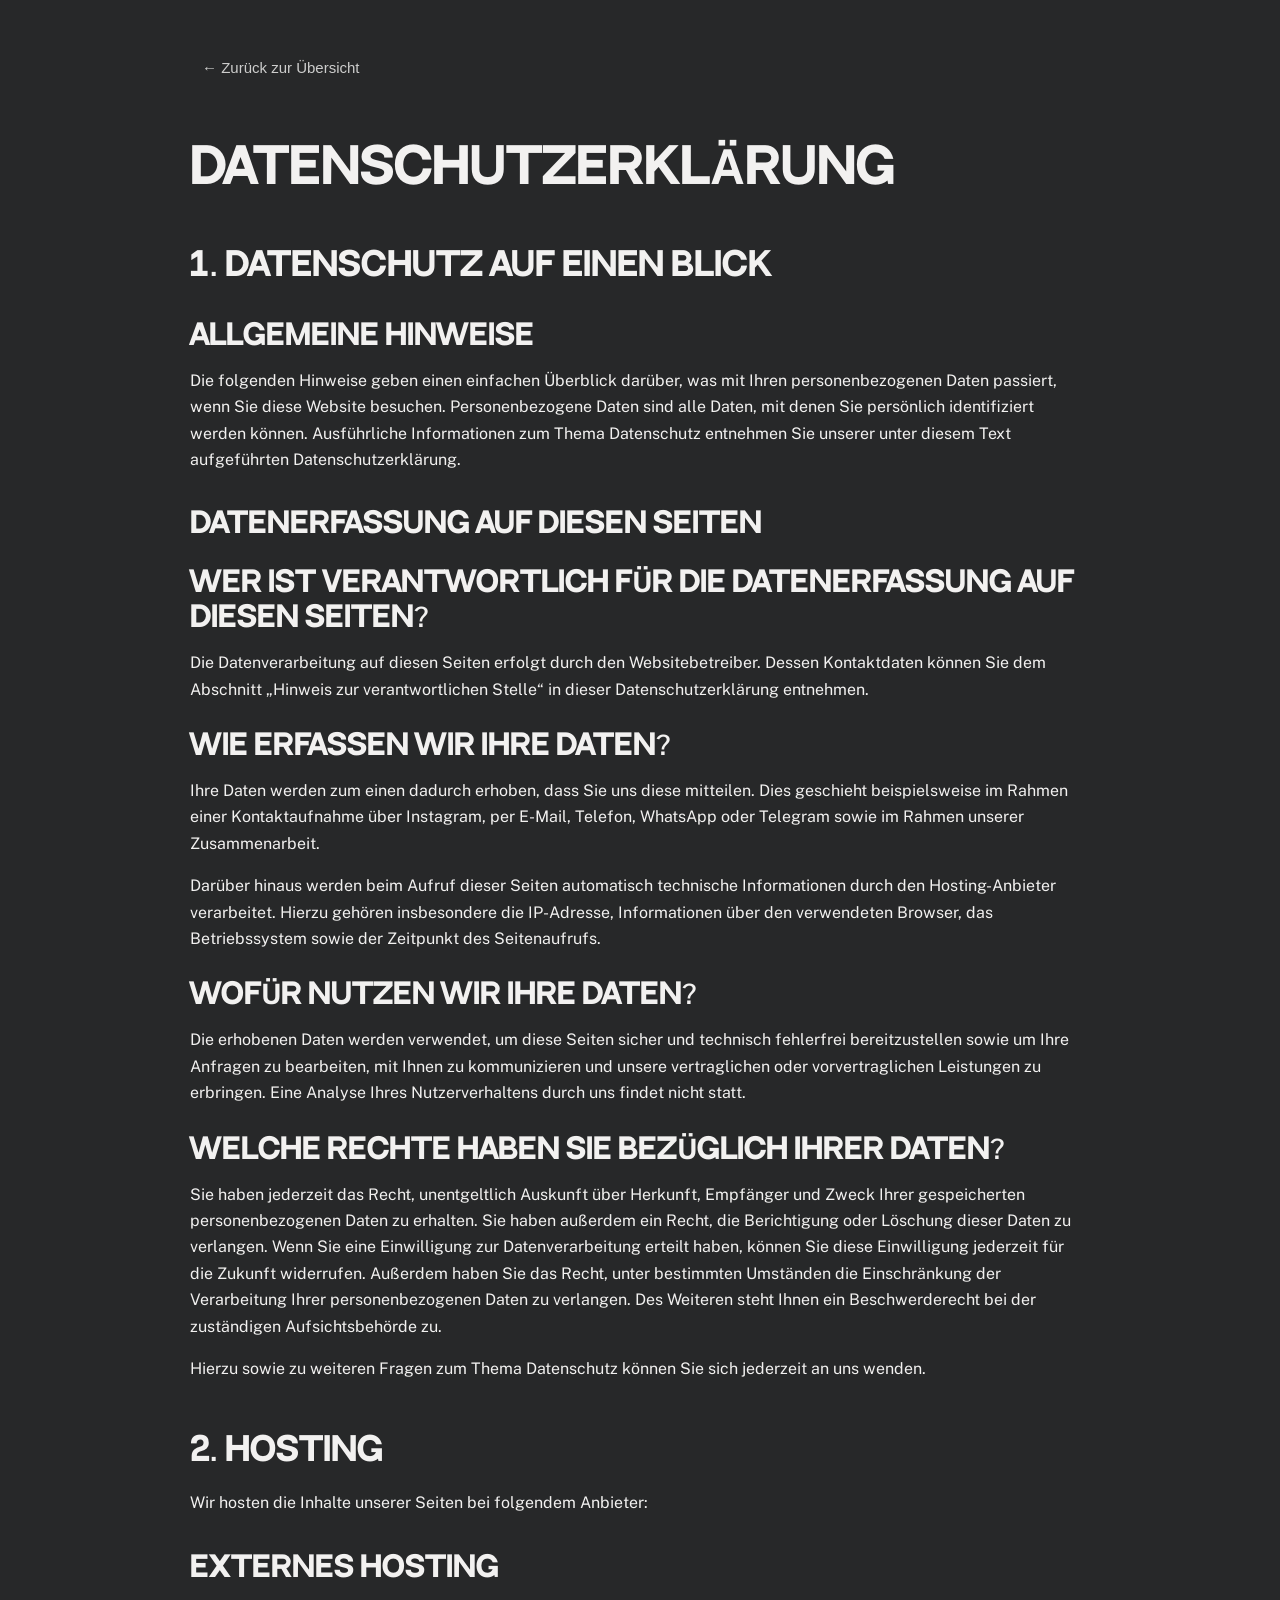
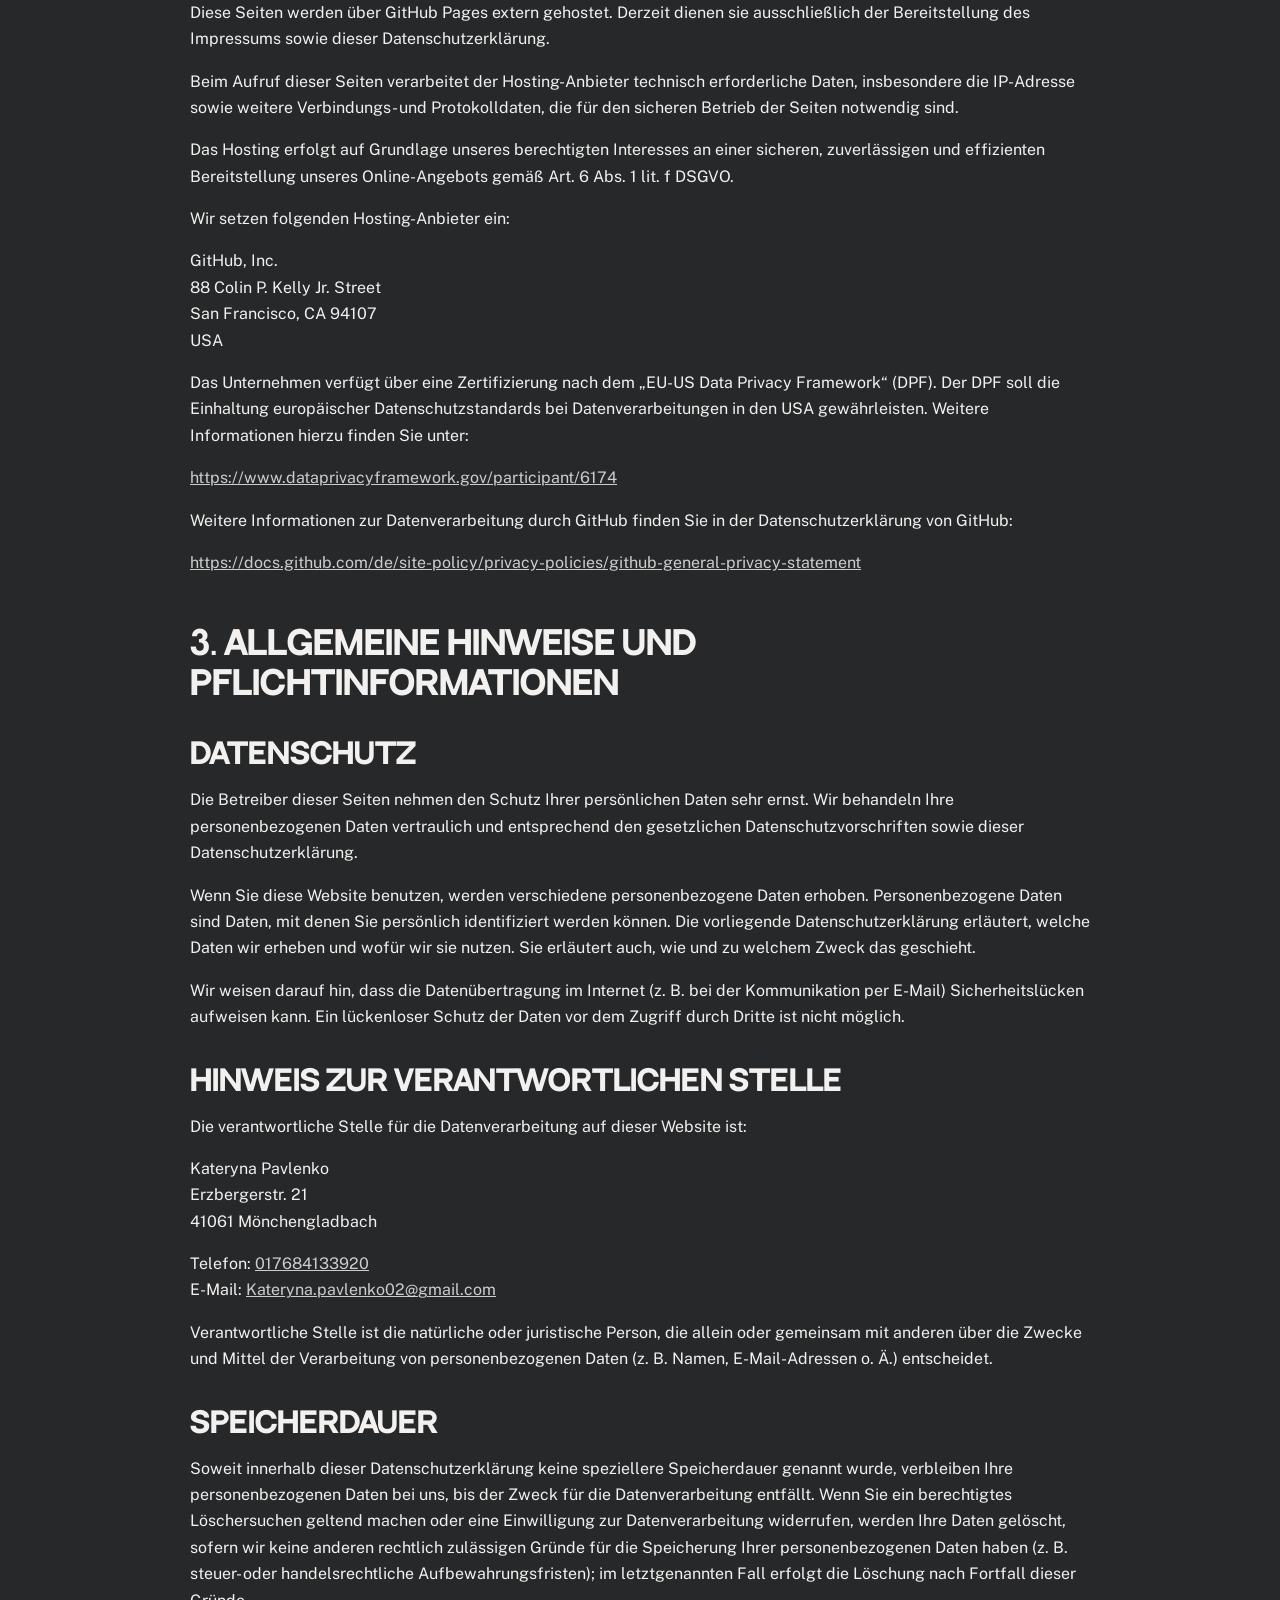
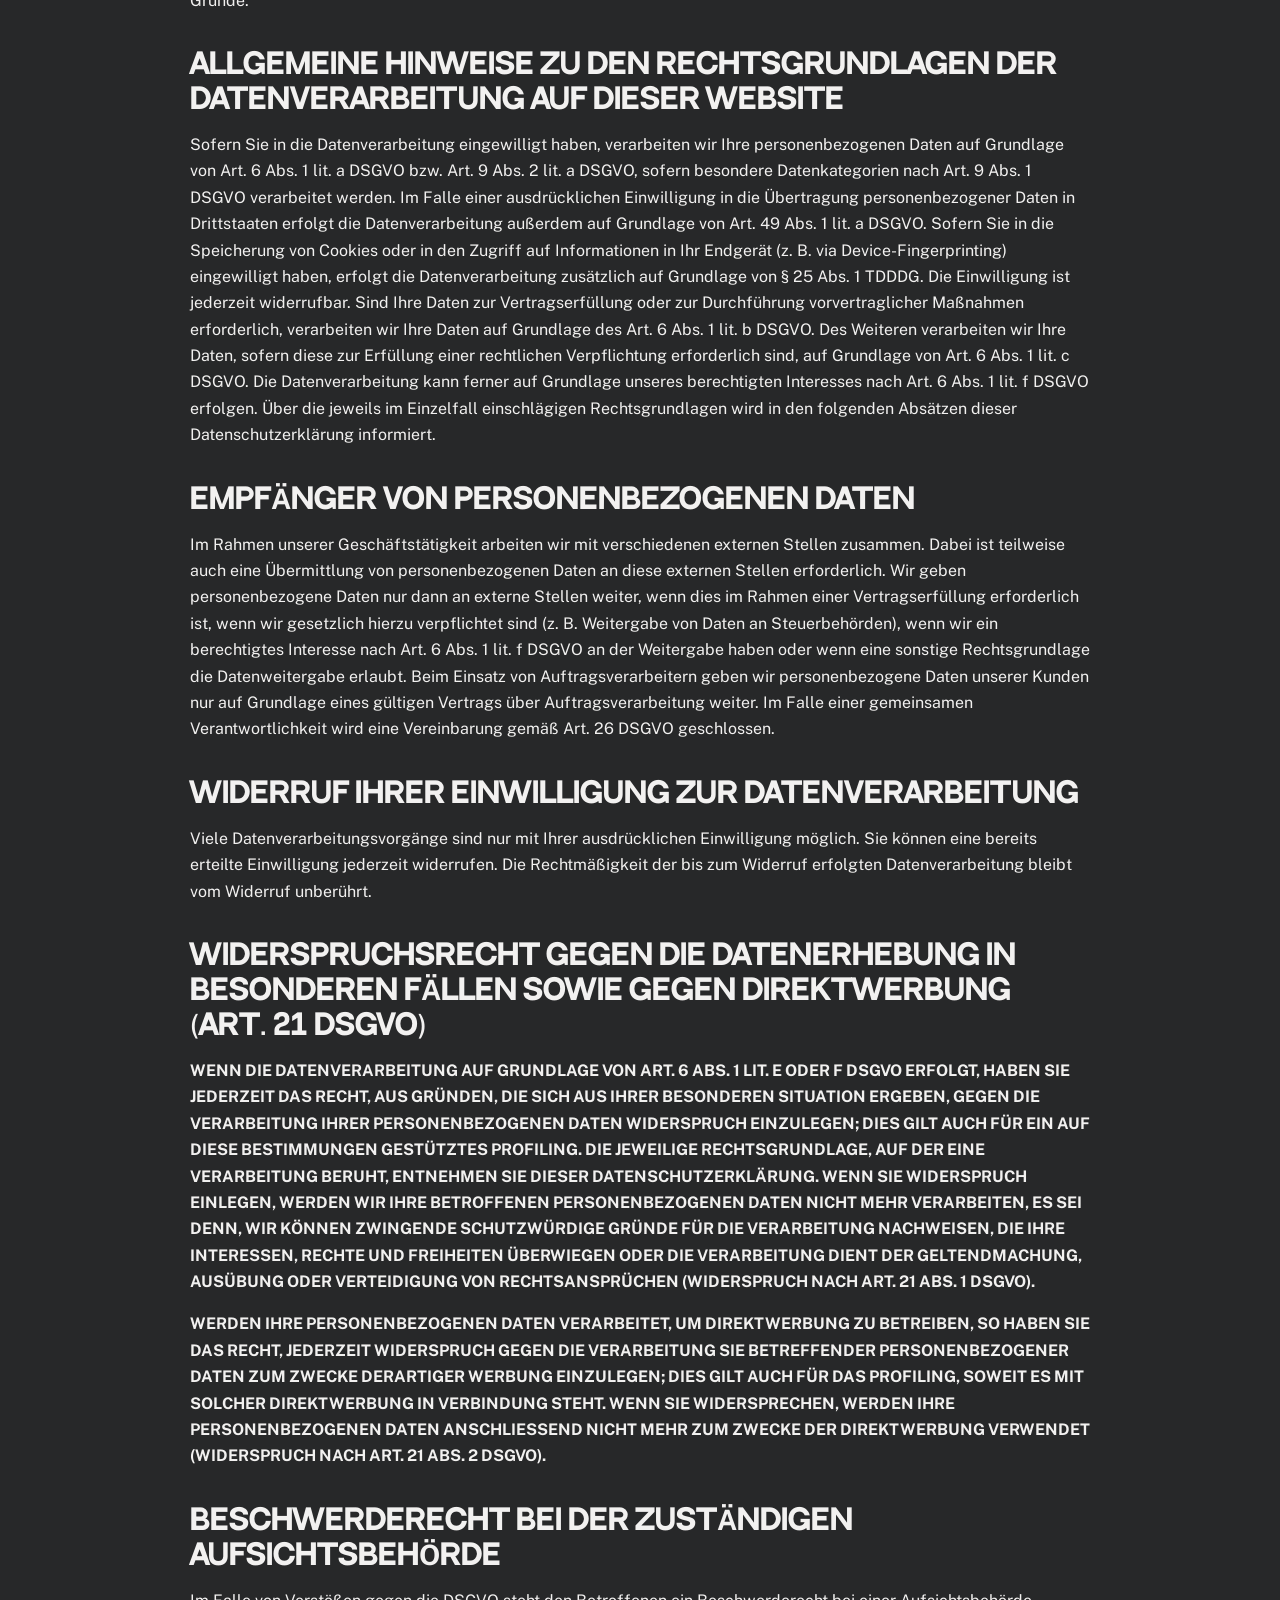
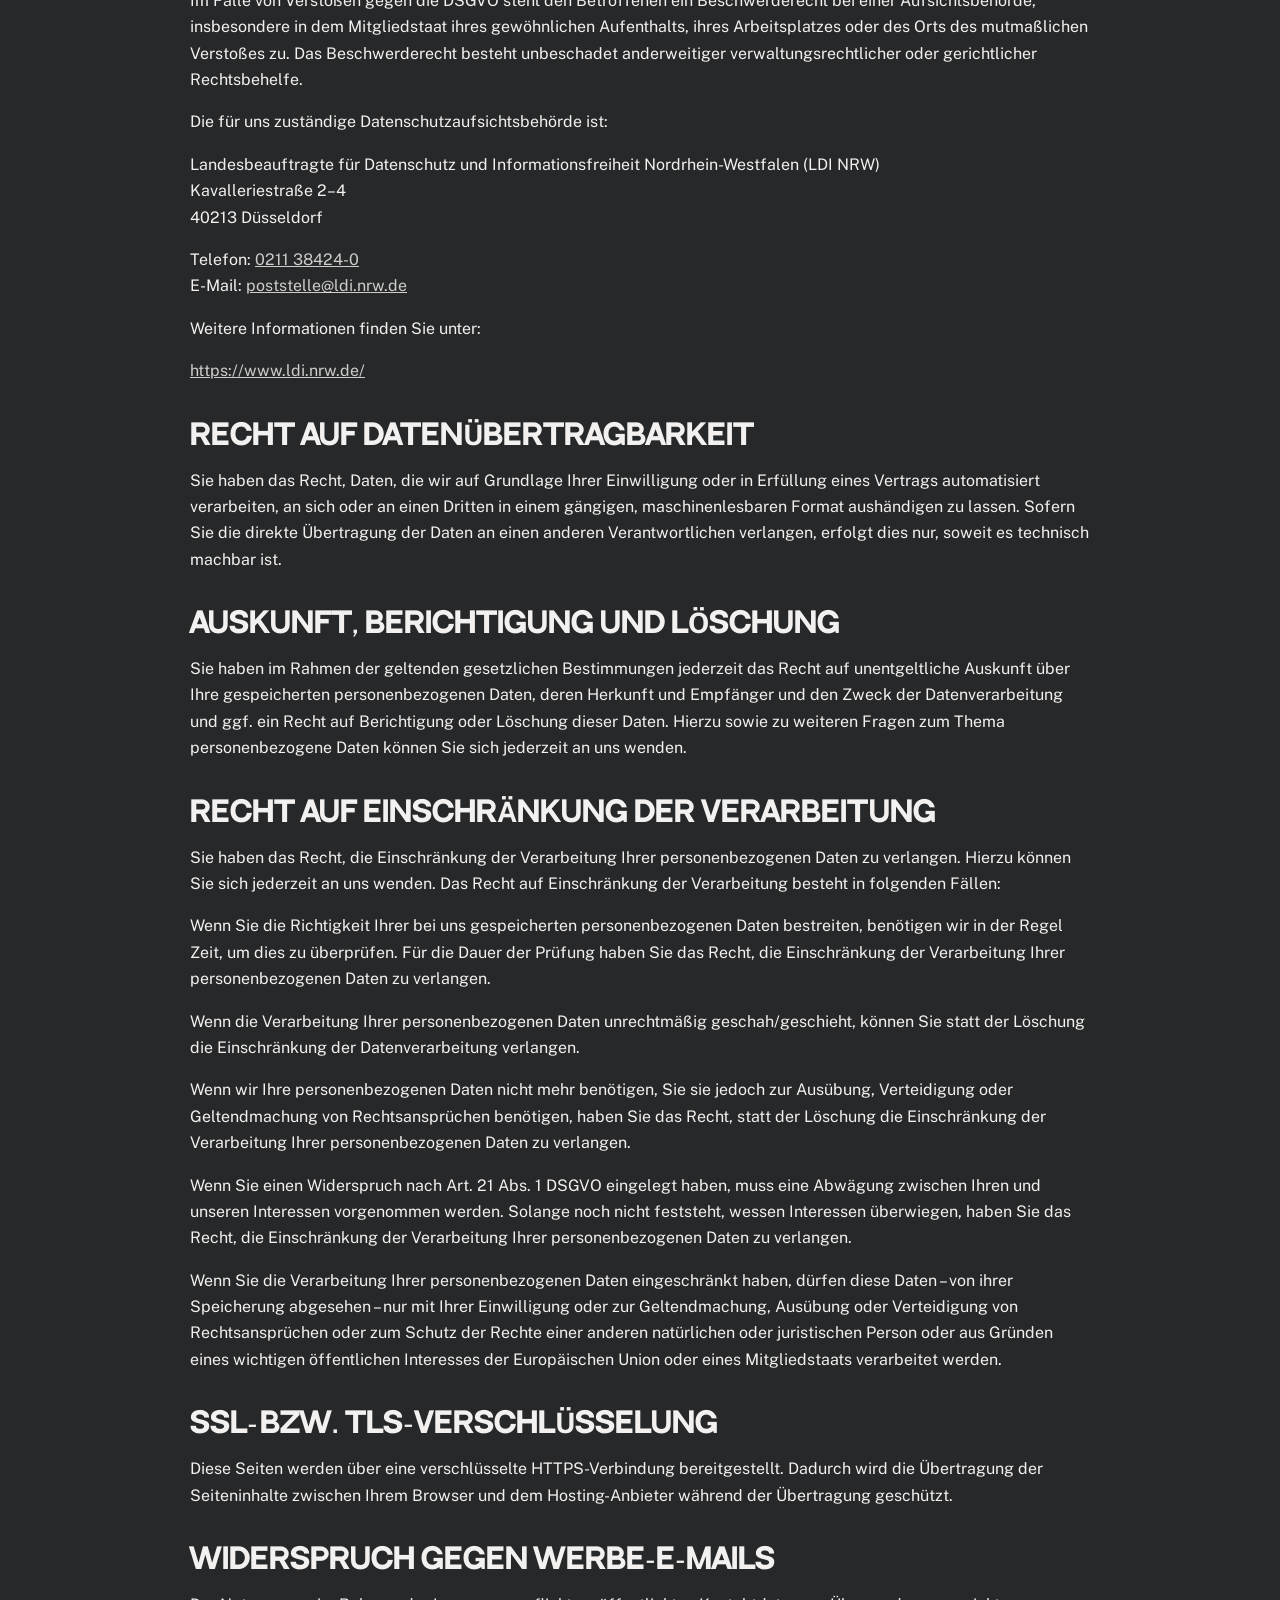
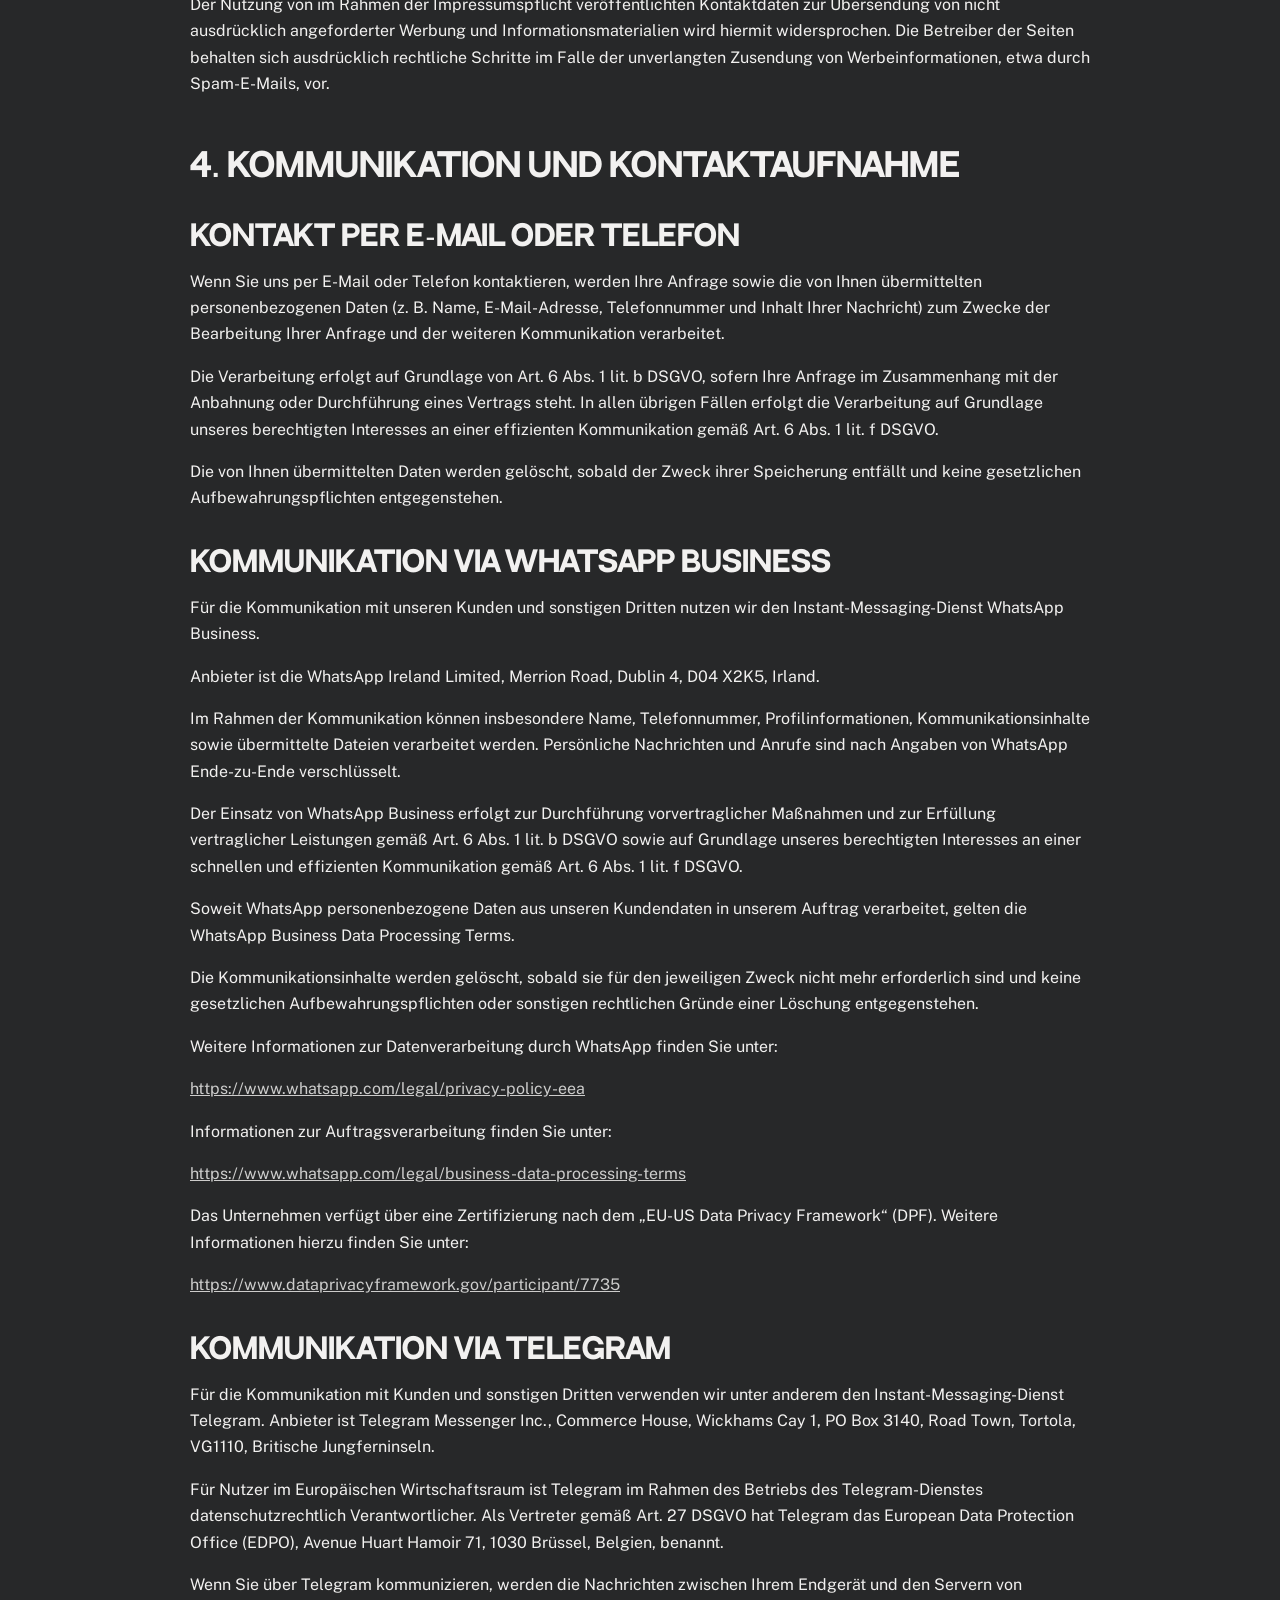
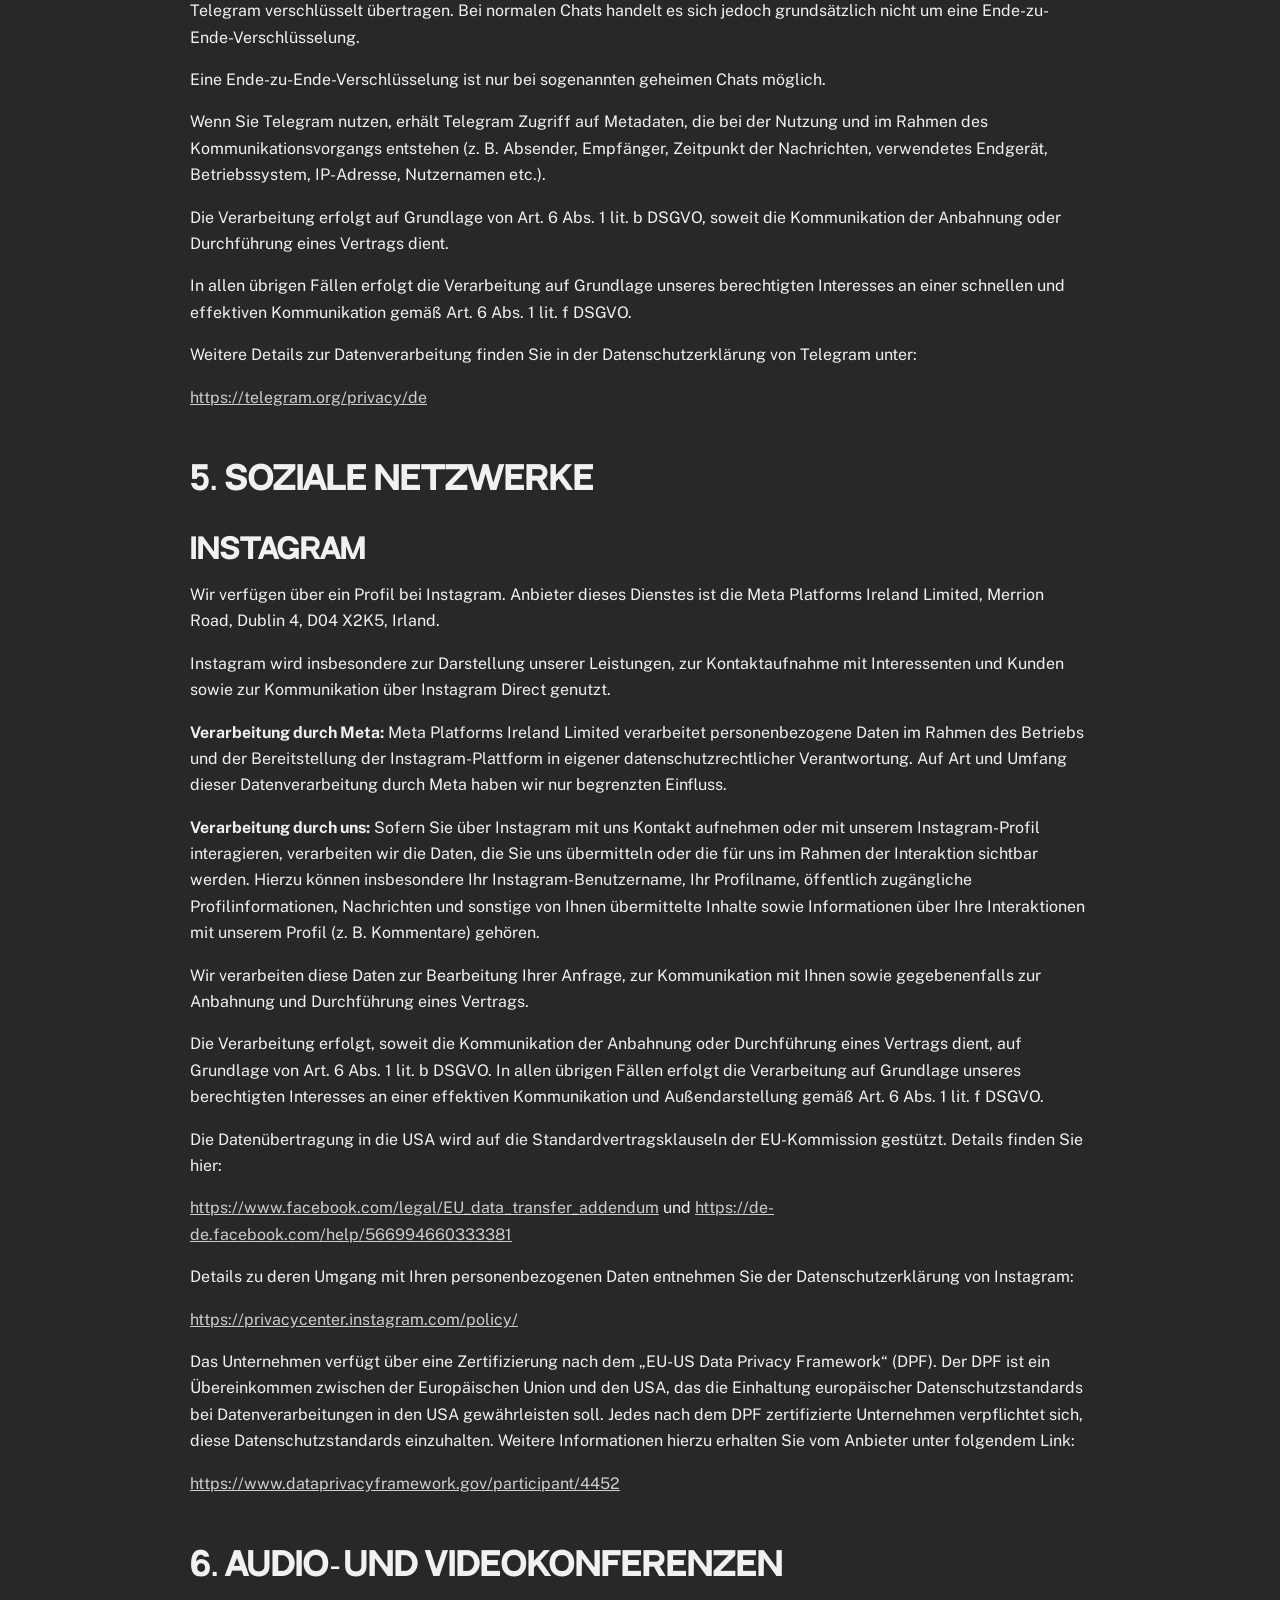
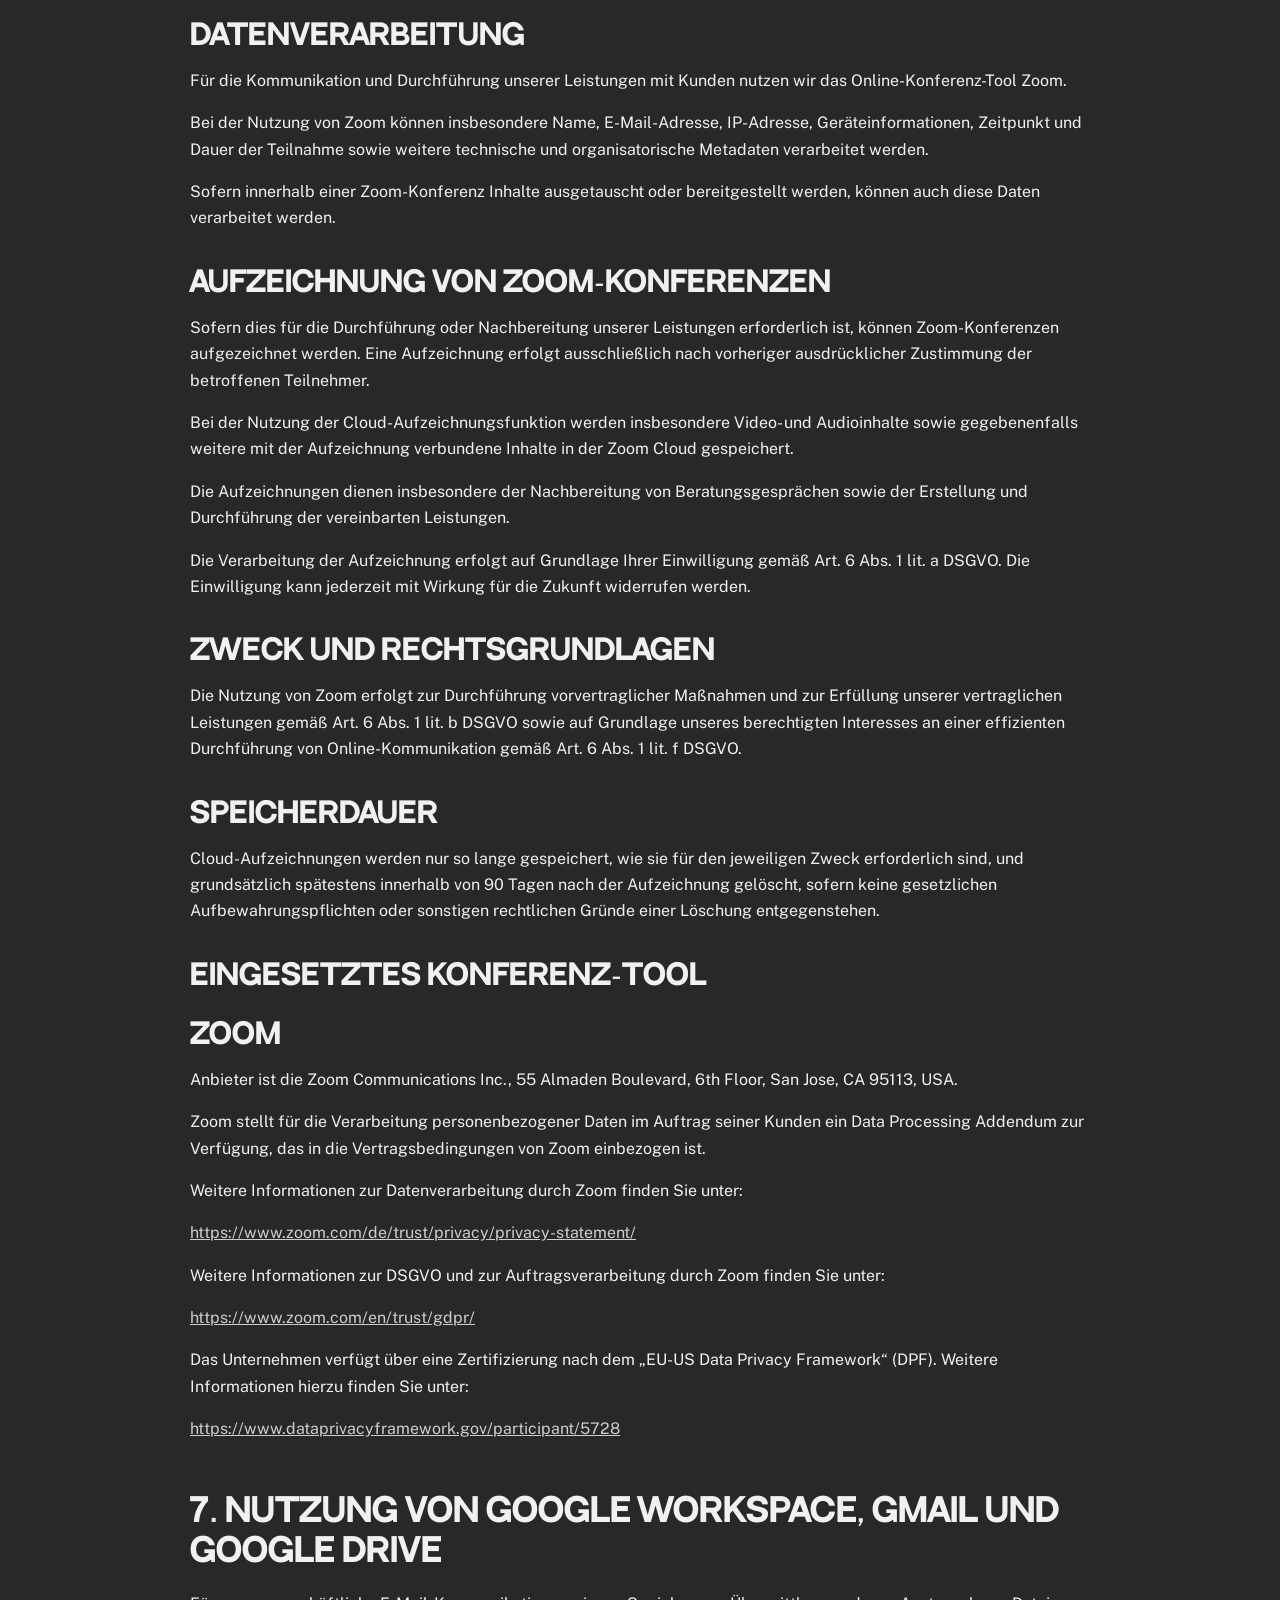
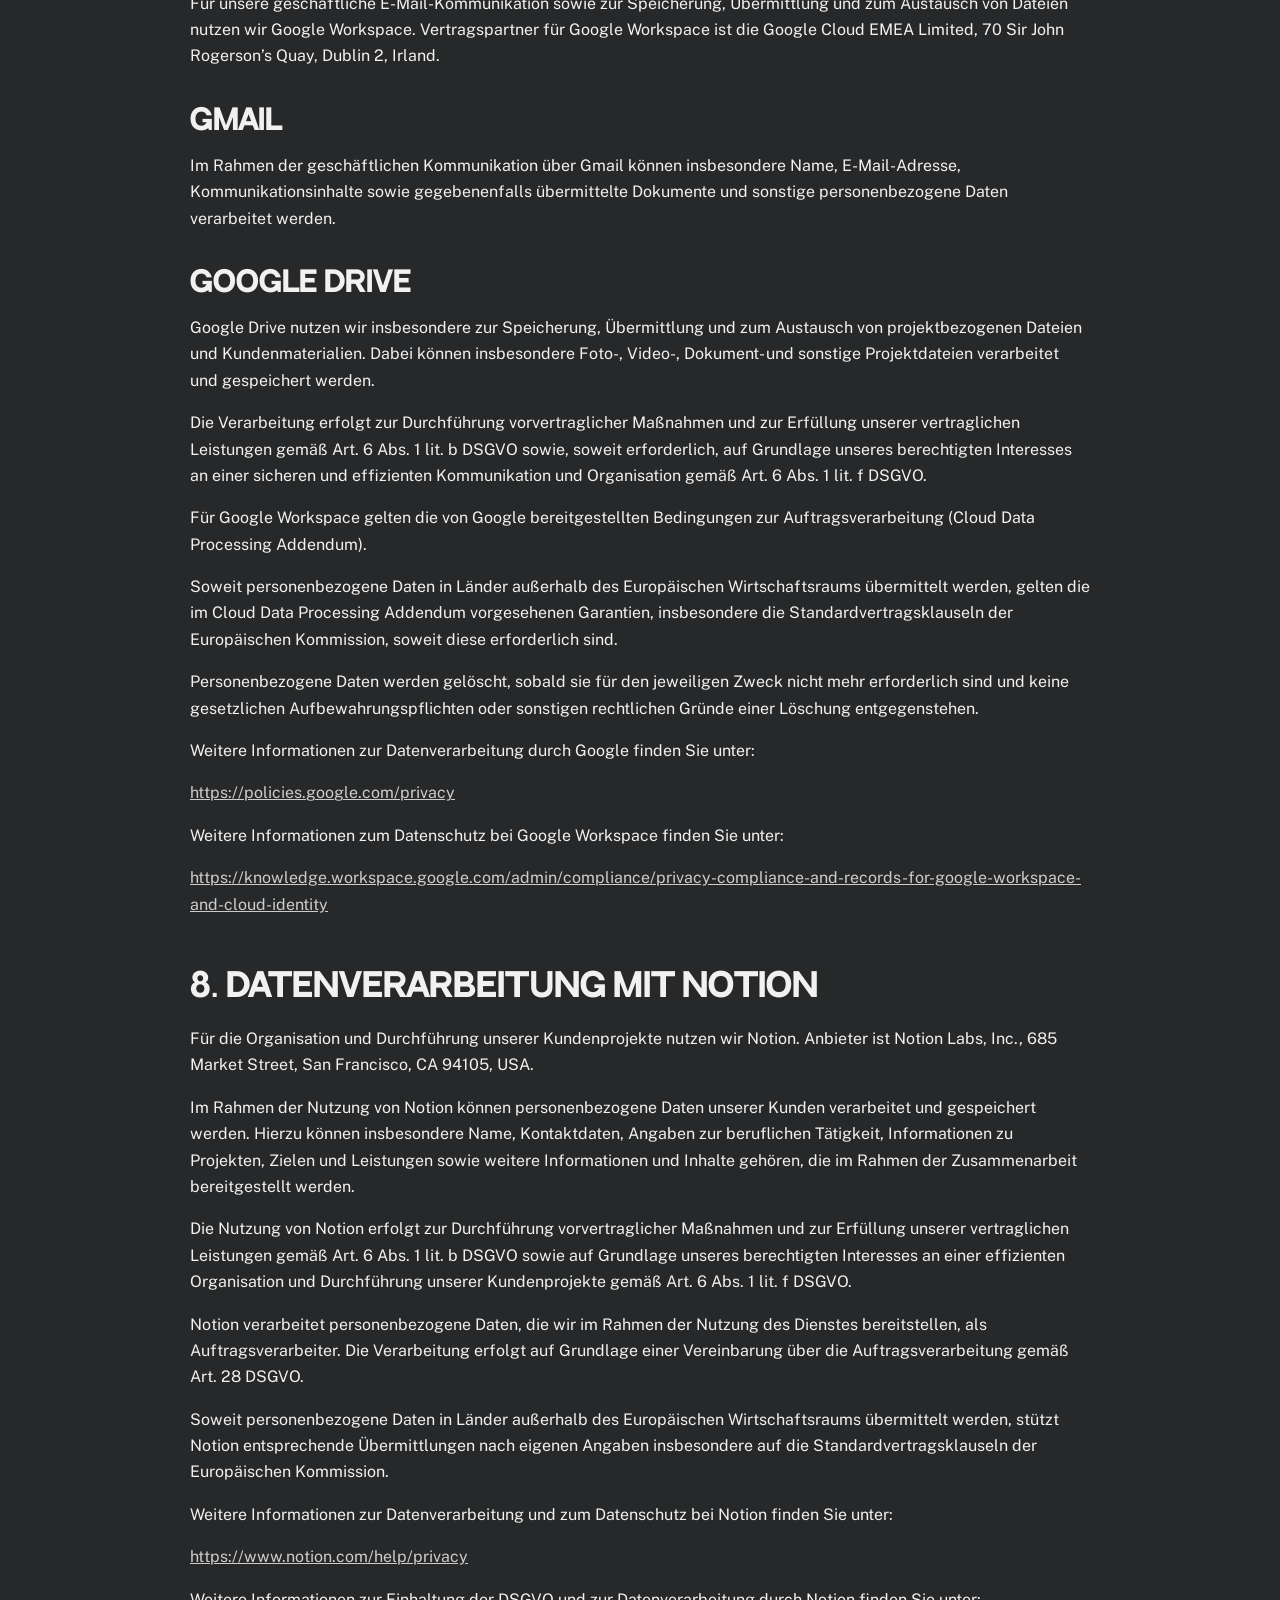
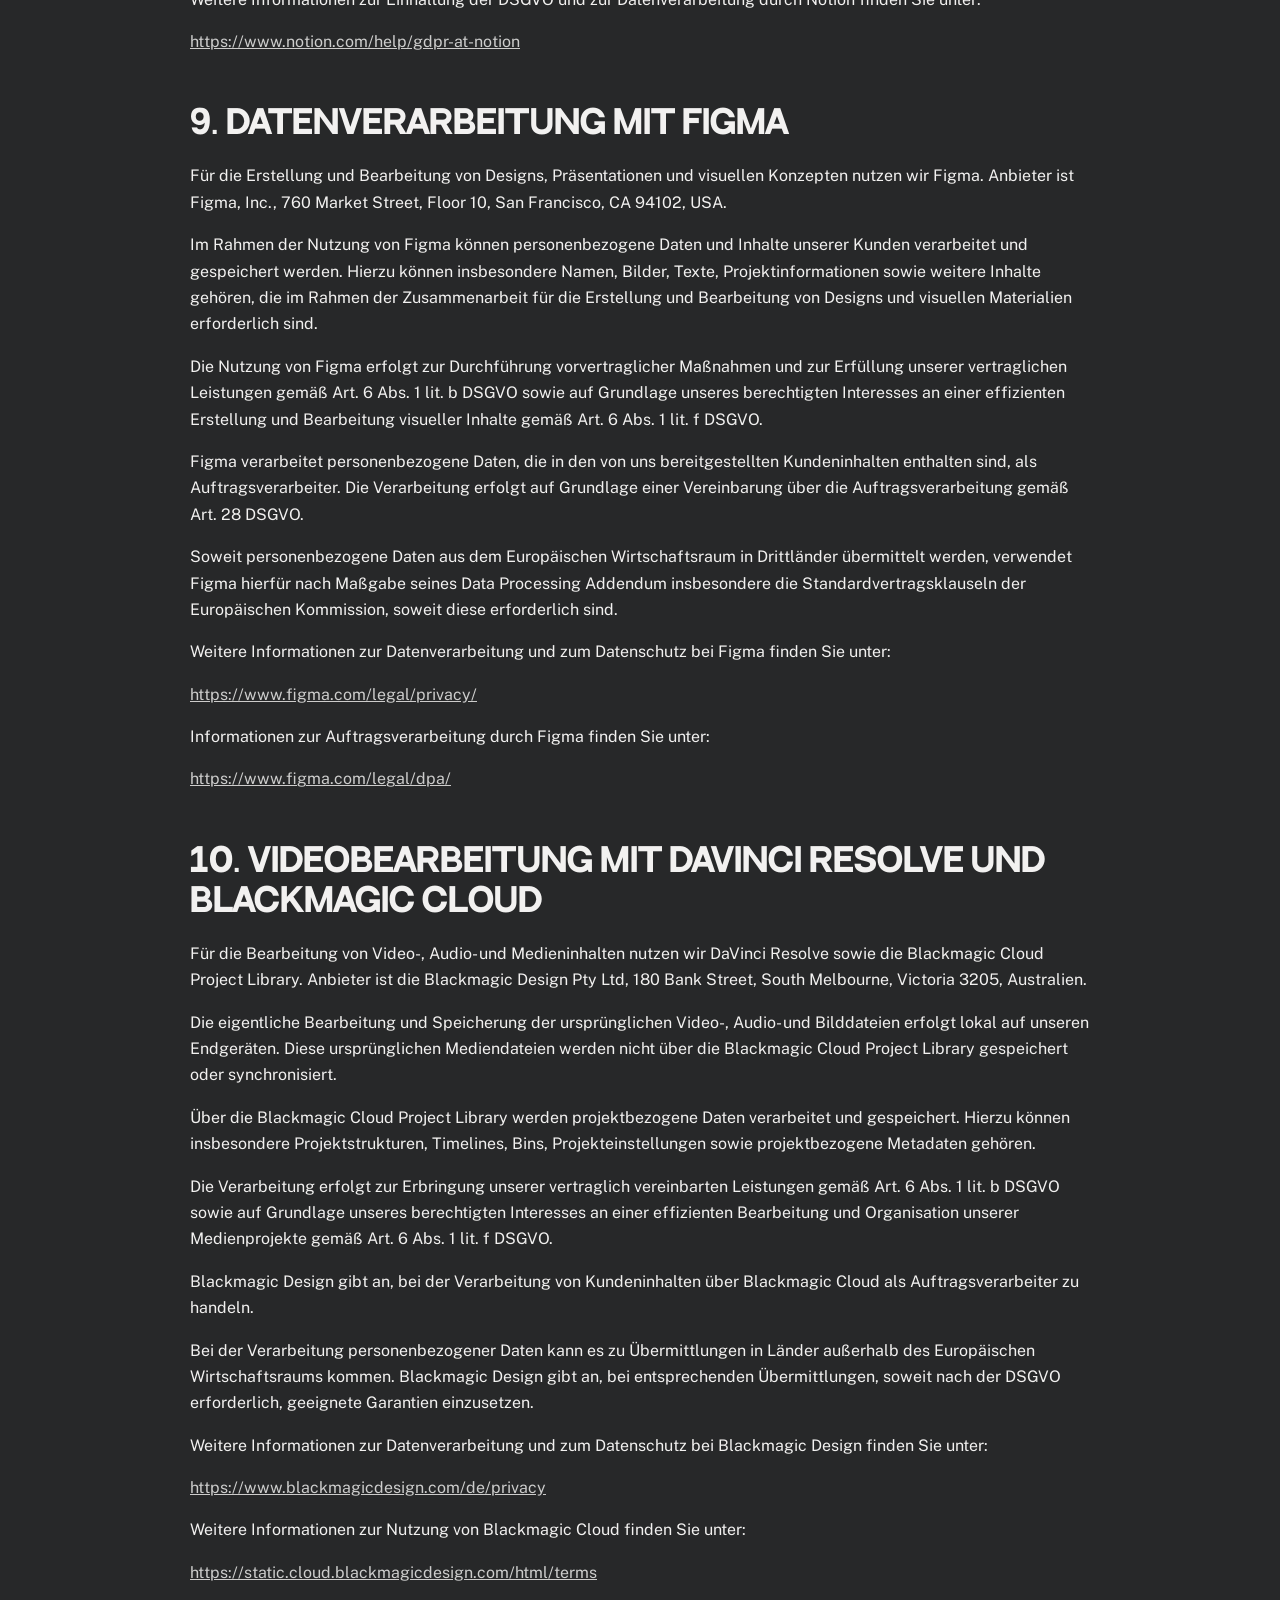
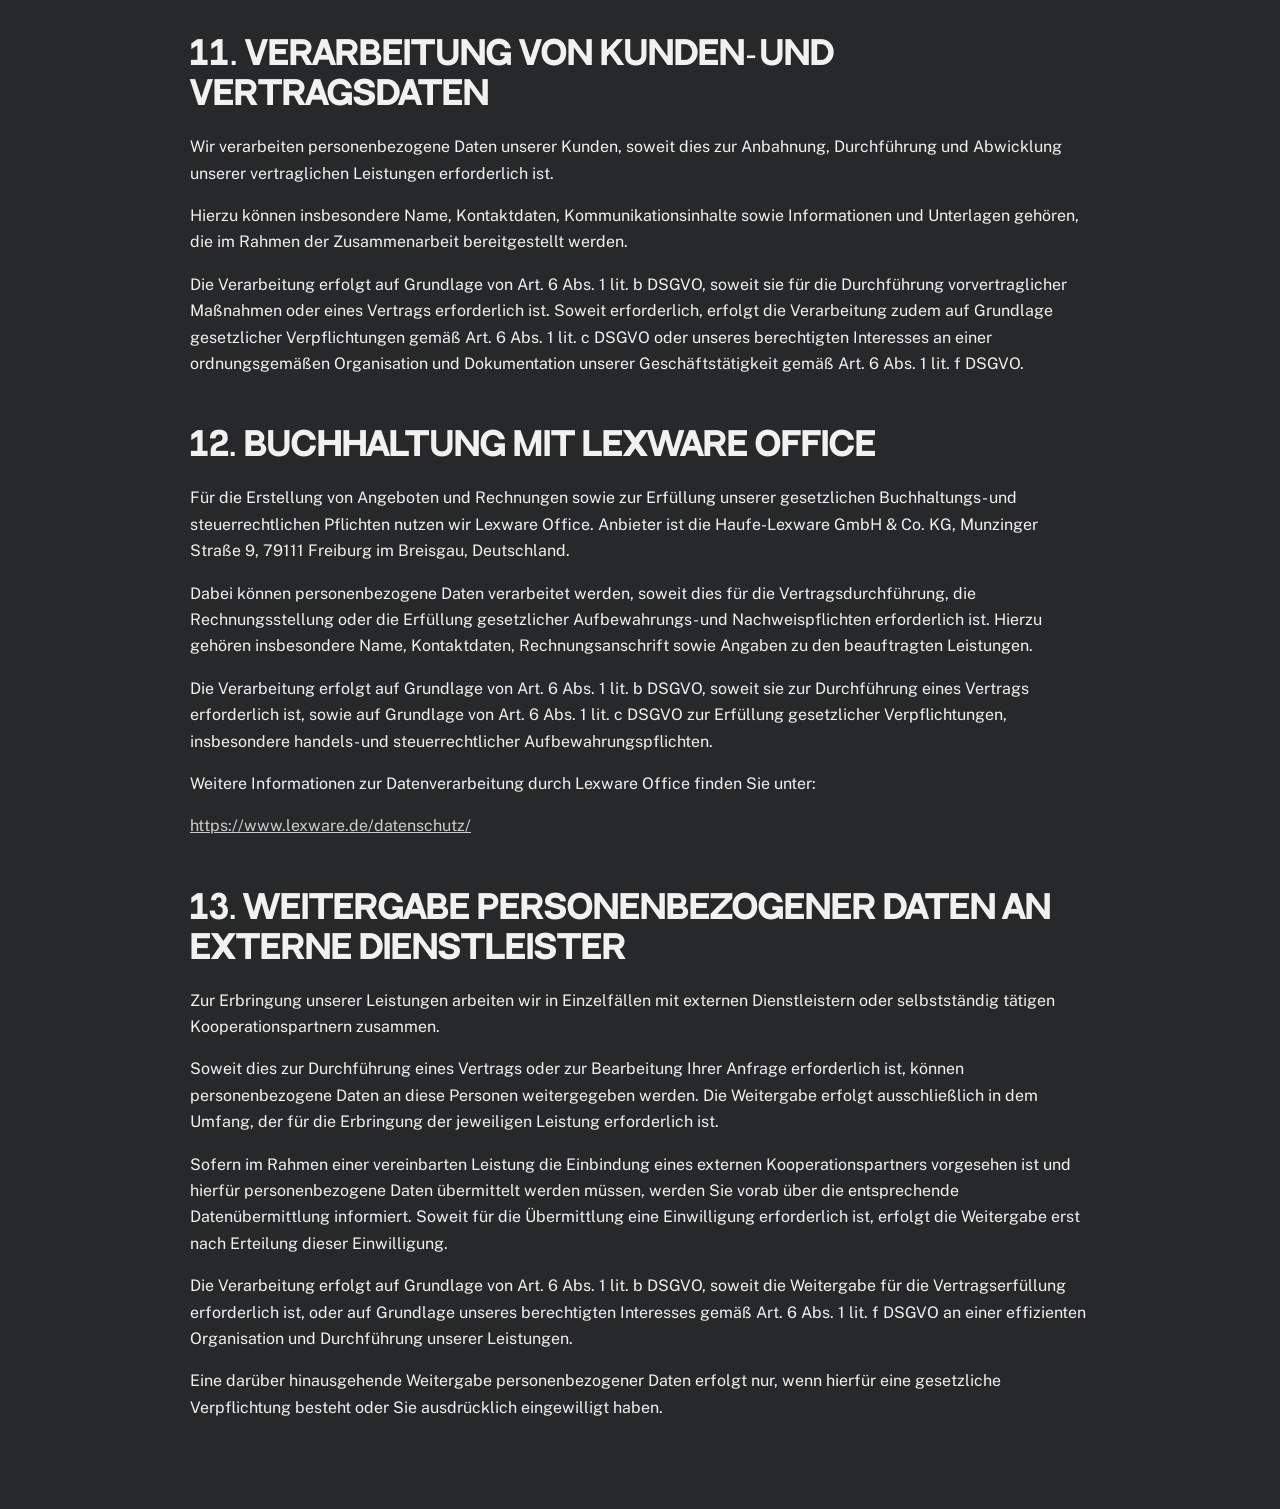
==== commit df2e244d: "Update datenschutzerklaerung.html" ====
--- a/datenschutzerklaerung.html
+++ b/datenschutzerklaerung.html
@@ -147,7 +147,7 @@
       <p>Darüber hinaus werden beim Aufruf dieser Seiten automatisch technische Informationen durch den Hosting-Anbieter verarbeitet. Hierzu gehören insbesondere die IP-Adresse, Informationen über den verwendeten Browser, das Betriebssystem sowie der Zeitpunkt des Seitenaufrufs.</p>
 
       <h4>Wofür nutzen wir Ihre Daten?</h4>
-      <p>Die erhobenen Daten werden verwendet, um diese Seiten sicher und technisch fehlerfrei bereitzustellen sowie um Ihre Anfragen zu bearbeiten, mit Ihnen zu kommunizieren und unsere vertraglichen oder vorvertraglichen Leistungen zu erbringen. Eine Analyse Ihres Nutzerverhaltens findet nicht statt.</p>
+      <p>Die erhobenen Daten werden verwendet, um diese Seiten sicher und technisch fehlerfrei bereitzustellen sowie um Ihre Anfragen zu bearbeiten, mit Ihnen zu kommunizieren und unsere vertraglichen oder vorvertraglichen Leistungen zu erbringen. Eine Analyse Ihres Nutzerverhaltens durch uns findet nicht statt.</p>
 
       <h4>Welche Rechte haben Sie bezüglich Ihrer Daten?</h4>
       <p>Sie haben jederzeit das Recht, unentgeltlich Auskunft über Herkunft, Empfänger und Zweck Ihrer gespeicherten personenbezogenen Daten zu erhalten. Sie haben außerdem ein Recht, die Berichtigung oder Löschung dieser Daten zu verlangen. Wenn Sie eine Einwilligung zur Datenverarbeitung erteilt haben, können Sie diese Einwilligung jederzeit für die Zukunft widerrufen. Außerdem haben Sie das Recht, unter bestimmten Umständen die Einschränkung der Verarbeitung Ihrer personenbezogenen Daten zu verlangen. Des Weiteren steht Ihnen ein Beschwerderecht bei der zuständigen Aufsichtsbehörde zu.</p>
@@ -215,7 +215,7 @@
       <p>Viele Datenverarbeitungsvorgänge sind nur mit Ihrer ausdrücklichen Einwilligung möglich. Sie können eine bereits erteilte Einwilligung jederzeit widerrufen. Die Rechtmäßigkeit der bis zum Widerruf erfolgten Datenverarbeitung bleibt vom Widerruf unberührt.</p>
 
       <h3>Widerspruchsrecht gegen die Datenerhebung in besonderen Fällen sowie gegen Direktwerbung (Art. 21 DSGVO)</h3>
-      <p class="legal-emphasis">WENN DIE DATENVERARBEITUNG AUF GRUNDLAGE VON ART. 6 ABS. 1 LIT. E ODER F DSGVO ERFOLGT, HABEN SIE JEDERZEIT DAS RECHT, AUS GRÜNDEN, DIE SICH AUS IHRER BESONDEREN SITUATION ERGEBEN, GEGEN DIE VERARBEITUNG IHRER PERSONENBEZOGENEN DATEN WIDERSPRUCH EINZULEGEN; DIES GILT AUCH FÜR EIN AUF DIESE BESTIMMUNGEN GESTÜTZTES PROFILING. DIE JEWEILIGE RECHTSGRUNDLAGE, AUF DENEN EINE VERARBEITUNG BERUHT, ENTNEHMEN SIE DIESER DATENSCHUTZERKLÄRUNG. WENN SIE WIDERSPRUCH EINLEGEN, WERDEN WIR IHRE BETROFFENEN PERSONENBEZOGENEN DATEN NICHT MEHR VERARBEITEN, ES SEI DENN, WIR KÖNNEN ZWINGENDE SCHUTZWÜRDIGE GRÜNDE FÜR DIE VERARBEITUNG NACHWEISEN, DIE IHRE INTERESSEN, RECHTE UND FREIHEITEN ÜBERWIEGEN ODER DIE VERARBEITUNG DIENT DER GELTENDMACHUNG, AUSÜBUNG ODER VERTEIDIGUNG VON RECHTSANSPRÜCHEN (WIDERSPRUCH NACH ART. 21 ABS. 1 DSGVO).</p>
+      <p class="legal-emphasis">WENN DIE DATENVERARBEITUNG AUF GRUNDLAGE VON ART. 6 ABS. 1 LIT. E ODER F DSGVO ERFOLGT, HABEN SIE JEDERZEIT DAS RECHT, AUS GRÜNDEN, DIE SICH AUS IHRER BESONDEREN SITUATION ERGEBEN, GEGEN DIE VERARBEITUNG IHRER PERSONENBEZOGENEN DATEN WIDERSPRUCH EINZULEGEN; DIES GILT AUCH FÜR EIN AUF DIESE BESTIMMUNGEN GESTÜTZTES PROFILING. DIE JEWEILIGE RECHTSGRUNDLAGE, AUF DER EINE VERARBEITUNG BERUHT, ENTNEHMEN SIE DIESER DATENSCHUTZERKLÄRUNG. WENN SIE WIDERSPRUCH EINLEGEN, WERDEN WIR IHRE BETROFFENEN PERSONENBEZOGENEN DATEN NICHT MEHR VERARBEITEN, ES SEI DENN, WIR KÖNNEN ZWINGENDE SCHUTZWÜRDIGE GRÜNDE FÜR DIE VERARBEITUNG NACHWEISEN, DIE IHRE INTERESSEN, RECHTE UND FREIHEITEN ÜBERWIEGEN ODER DIE VERARBEITUNG DIENT DER GELTENDMACHUNG, AUSÜBUNG ODER VERTEIDIGUNG VON RECHTSANSPRÜCHEN (WIDERSPRUCH NACH ART. 21 ABS. 1 DSGVO).</p>
       <p class="legal-emphasis">WERDEN IHRE PERSONENBEZOGENEN DATEN VERARBEITET, UM DIREKTWERBUNG ZU BETREIBEN, SO HABEN SIE DAS RECHT, JEDERZEIT WIDERSPRUCH GEGEN DIE VERARBEITUNG SIE BETREFFENDER PERSONENBEZOGENER DATEN ZUM ZWECKE DERARTIGER WERBUNG EINZULEGEN; DIES GILT AUCH FÜR DAS PROFILING, SOWEIT ES MIT SOLCHER DIREKTWERBUNG IN VERBINDUNG STEHT. WENN SIE WIDERSPRECHEN, WERDEN IHRE PERSONENBEZOGENEN DATEN ANSCHLIESSEND NICHT MEHR ZUM ZWECKE DER DIREKTWERBUNG VERWENDET (WIDERSPRUCH NACH ART. 21 ABS. 2 DSGVO).</p>
 
       <h3>Beschwerderecht bei der zuständigen Aufsichtsbehörde</h3>
@@ -255,8 +255,7 @@
       <p>Wenn Sie die Verarbeitung Ihrer personenbezogenen Daten eingeschränkt haben, dürfen diese Daten – von ihrer Speicherung abgesehen – nur mit Ihrer Einwilligung oder zur Geltendmachung, Ausübung oder Verteidigung von Rechtsansprüchen oder zum Schutz der Rechte einer anderen natürlichen oder juristischen Person oder aus Gründen eines wichtigen öffentlichen Interesses der Europäischen Union oder eines Mitgliedstaats verarbeitet werden.</p>
 
       <h3>SSL- bzw. TLS-Verschlüsselung</h3>
-      <p>Diese Seite nutzt aus Sicherheitsgründen und zum Schutz der Übertragung vertraulicher Inhalte, wie zum Beispiel Bestellungen oder Anfragen, die Sie an uns als Seitenbetreiber senden, eine SSL- bzw. TLS-Verschlüsselung. Eine verschlüsselte Verbindung erkennen Sie daran, dass die Adresszeile des Browsers von „http://“ auf „https://“ wechselt und an dem Schloss-Symbol in Ihrer Browserzeile.</p>
-      <p>Wenn die SSL- bzw. TLS-Verschlüsselung aktiviert ist, können die Daten, die Sie an uns übermitteln, nicht von Dritten mitgelesen werden.</p>
+      <p>Diese Seiten werden über eine verschlüsselte HTTPS-Verbindung bereitgestellt. Dadurch wird die Übertragung der Seiteninhalte zwischen Ihrem Browser und dem Hosting-Anbieter während der Übertragung geschützt.</p>
 
       <h3>Widerspruch gegen Werbe-E-Mails</h3>
       <p>Der Nutzung von im Rahmen der Impressumspflicht veröffentlichten Kontaktdaten zur Übersendung von nicht ausdrücklich angeforderter Werbung und Informationsmaterialien wird hiermit widersprochen. Die Betreiber der Seiten behalten sich ausdrücklich rechtliche Schritte im Falle der unverlangten Zusendung von Werbeinformationen, etwa durch Spam-E-Mails, vor.</p>
@@ -289,12 +288,12 @@
 
       <h3>Kommunikation via Telegram</h3>
       <p>Für die Kommunikation mit Kunden und sonstigen Dritten verwenden wir unter anderem den Instant-Messaging-Dienst Telegram. Anbieter ist Telegram Messenger Inc., Commerce House, Wickhams Cay 1, PO Box 3140, Road Town, Tortola, VG1110, Britische Jungferninseln.</p>
-      <p>Nutzer im Europäischen Wirtschaftsraum ist Telegram im Rahmen des Betriebs des Telegram-Dienstes datenschutzrechtlich Verantwortlicher. Als Vertreter gemäß Art. 27 DSGVO hat Telegram das European Data Protection Office (EDPO), Avenue Huart Hamoir 71, 1030 Brüssel, Belgien, benannt.</p>
+      <p>Für Nutzer im Europäischen Wirtschaftsraum ist Telegram im Rahmen des Betriebs des Telegram-Dienstes datenschutzrechtlich Verantwortlicher. Als Vertreter gemäß Art. 27 DSGVO hat Telegram das European Data Protection Office (EDPO), Avenue Huart Hamoir 71, 1030 Brüssel, Belgien, benannt.</p>
       <p>Wenn Sie über Telegram kommunizieren, werden die Nachrichten zwischen Ihrem Endgerät und den Servern von Telegram verschlüsselt übertragen. Bei normalen Chats handelt es sich jedoch grundsätzlich nicht um eine Ende-zu-Ende-Verschlüsselung.</p>
       <p>Eine Ende-zu-Ende-Verschlüsselung ist nur bei sogenannten geheimen Chats möglich.</p>
       <p>Wenn Sie Telegram nutzen, erhält Telegram Zugriff auf Metadaten, die bei der Nutzung und im Rahmen des Kommunikationsvorgangs entstehen (z. B. Absender, Empfänger, Zeitpunkt der Nachrichten, verwendetes Endgerät, Betriebssystem, IP-Adresse, Nutzernamen etc.).</p>
-      <p>Der Einsatz von Telegram erfolgt auf Grundlage unseres berechtigten Interesses an einer möglichst schnellen und effektiven Kommunikation mit Kunden, Interessenten und sonstigen Dritten (Art. 6 Abs. 1 lit. f DSGVO).</p>
-      <p>Weitere Details zur Datenverarbeitung finden Sie in der Datenschutzerklärung von Telegram unter:</p>
+     <p>Die Verarbeitung erfolgt auf Grundlage von Art. 6 Abs. 1 lit. b DSGVO, soweit die Kommunikation der Anbahnung oder Durchführung eines Vertrags dient.</p>
+      <p>In allen übrigen Fällen erfolgt die Verarbeitung auf Grundlage unseres berechtigten Interesses an einer schnellen und effektiven Kommunikation gemäß Art. 6 Abs. 1 lit. f DSGVO.</p>  <p>Weitere Details zur Datenverarbeitung finden Sie in der Datenschutzerklärung von Telegram unter:</p>
       <p>
         <a href="https://telegram.org/privacy/de" target="_blank" rel="noopener noreferrer">https://telegram.org/privacy/de</a>
       </p>
@@ -362,6 +361,7 @@
       <p>Google Drive nutzen wir insbesondere zur Speicherung, Übermittlung und zum Austausch von projektbezogenen Dateien und Kundenmaterialien. Dabei können insbesondere Foto-, Video-, Dokument- und sonstige Projektdateien verarbeitet und gespeichert werden.</p>
       <p>Die Verarbeitung erfolgt zur Durchführung vorvertraglicher Maßnahmen und zur Erfüllung unserer vertraglichen Leistungen gemäß Art. 6 Abs. 1 lit. b DSGVO sowie, soweit erforderlich, auf Grundlage unseres berechtigten Interesses an einer sicheren und effizienten Kommunikation und Organisation gemäß Art. 6 Abs. 1 lit. f DSGVO.</p>
       <p>Für Google Workspace gelten die von Google bereitgestellten Bedingungen zur Auftragsverarbeitung (Cloud Data Processing Addendum).</p>
+      <p>Soweit personenbezogene Daten in Länder außerhalb des Europäischen Wirtschaftsraums übermittelt werden, gelten die im Cloud Data Processing Addendum vorgesehenen Garantien, insbesondere die Standardvertragsklauseln der Europäischen Kommission, soweit diese erforderlich sind.</p>      
       <p>Personenbezogene Daten werden gelöscht, sobald sie für den jeweiligen Zweck nicht mehr erforderlich sind und keine gesetzlichen Aufbewahrungspflichten oder sonstigen rechtlichen Gründe einer Löschung entgegenstehen.</p>
       <p>Weitere Informationen zur Datenverarbeitung durch Google finden Sie unter:</p>
       <p>
@@ -378,6 +378,7 @@
       <p>Im Rahmen der Nutzung von Notion können personenbezogene Daten unserer Kunden verarbeitet und gespeichert werden. Hierzu können insbesondere Name, Kontaktdaten, Angaben zur beruflichen Tätigkeit, Informationen zu Projekten, Zielen und Leistungen sowie weitere Informationen und Inhalte gehören, die im Rahmen der Zusammenarbeit bereitgestellt werden.</p>
       <p>Die Nutzung von Notion erfolgt zur Durchführung vorvertraglicher Maßnahmen und zur Erfüllung unserer vertraglichen Leistungen gemäß Art. 6 Abs. 1 lit. b DSGVO sowie auf Grundlage unseres berechtigten Interesses an einer effizienten Organisation und Durchführung unserer Kundenprojekte gemäß Art. 6 Abs. 1 lit. f DSGVO.</p>
       <p>Notion verarbeitet personenbezogene Daten, die wir im Rahmen der Nutzung des Dienstes bereitstellen, als Auftragsverarbeiter. Die Verarbeitung erfolgt auf Grundlage einer Vereinbarung über die Auftragsverarbeitung gemäß Art. 28 DSGVO.</p>
+      <p>Soweit personenbezogene Daten in Länder außerhalb des Europäischen Wirtschaftsraums übermittelt werden, stützt Notion entsprechende Übermittlungen nach eigenen Angaben insbesondere auf die Standardvertragsklauseln der Europäischen Kommission.</p>      
       <p>Weitere Informationen zur Datenverarbeitung und zum Datenschutz bei Notion finden Sie unter:</p>
       <p>
         <a href="https://www.notion.com/help/privacy" target="_blank" rel="noopener noreferrer">https://www.notion.com/help/privacy</a>
@@ -393,6 +394,7 @@
       <p>Im Rahmen der Nutzung von Figma können personenbezogene Daten und Inhalte unserer Kunden verarbeitet und gespeichert werden. Hierzu können insbesondere Namen, Bilder, Texte, Projektinformationen sowie weitere Inhalte gehören, die im Rahmen der Zusammenarbeit für die Erstellung und Bearbeitung von Designs und visuellen Materialien erforderlich sind.</p>
       <p>Die Nutzung von Figma erfolgt zur Durchführung vorvertraglicher Maßnahmen und zur Erfüllung unserer vertraglichen Leistungen gemäß Art. 6 Abs. 1 lit. b DSGVO sowie auf Grundlage unseres berechtigten Interesses an einer effizienten Erstellung und Bearbeitung visueller Inhalte gemäß Art. 6 Abs. 1 lit. f DSGVO.</p>
       <p>Figma verarbeitet personenbezogene Daten, die in den von uns bereitgestellten Kundeninhalten enthalten sind, als Auftragsverarbeiter. Die Verarbeitung erfolgt auf Grundlage einer Vereinbarung über die Auftragsverarbeitung gemäß Art. 28 DSGVO.</p>
+      <p>Soweit personenbezogene Daten aus dem Europäischen Wirtschaftsraum in Drittländer übermittelt werden, verwendet Figma hierfür nach Maßgabe seines Data Processing Addendum insbesondere die Standardvertragsklauseln der Europäischen Kommission, soweit diese erforderlich sind.</p>
       <p>Weitere Informationen zur Datenverarbeitung und zum Datenschutz bei Figma finden Sie unter:</p>
       <p><a href="https://www.figma.com/legal/privacy/" target="_blank" rel="noopener noreferrer">https://www.figma.com/legal/privacy/</a></p>
       <p>Informationen zur Auftragsverarbeitung durch Figma finden Sie unter:</p>
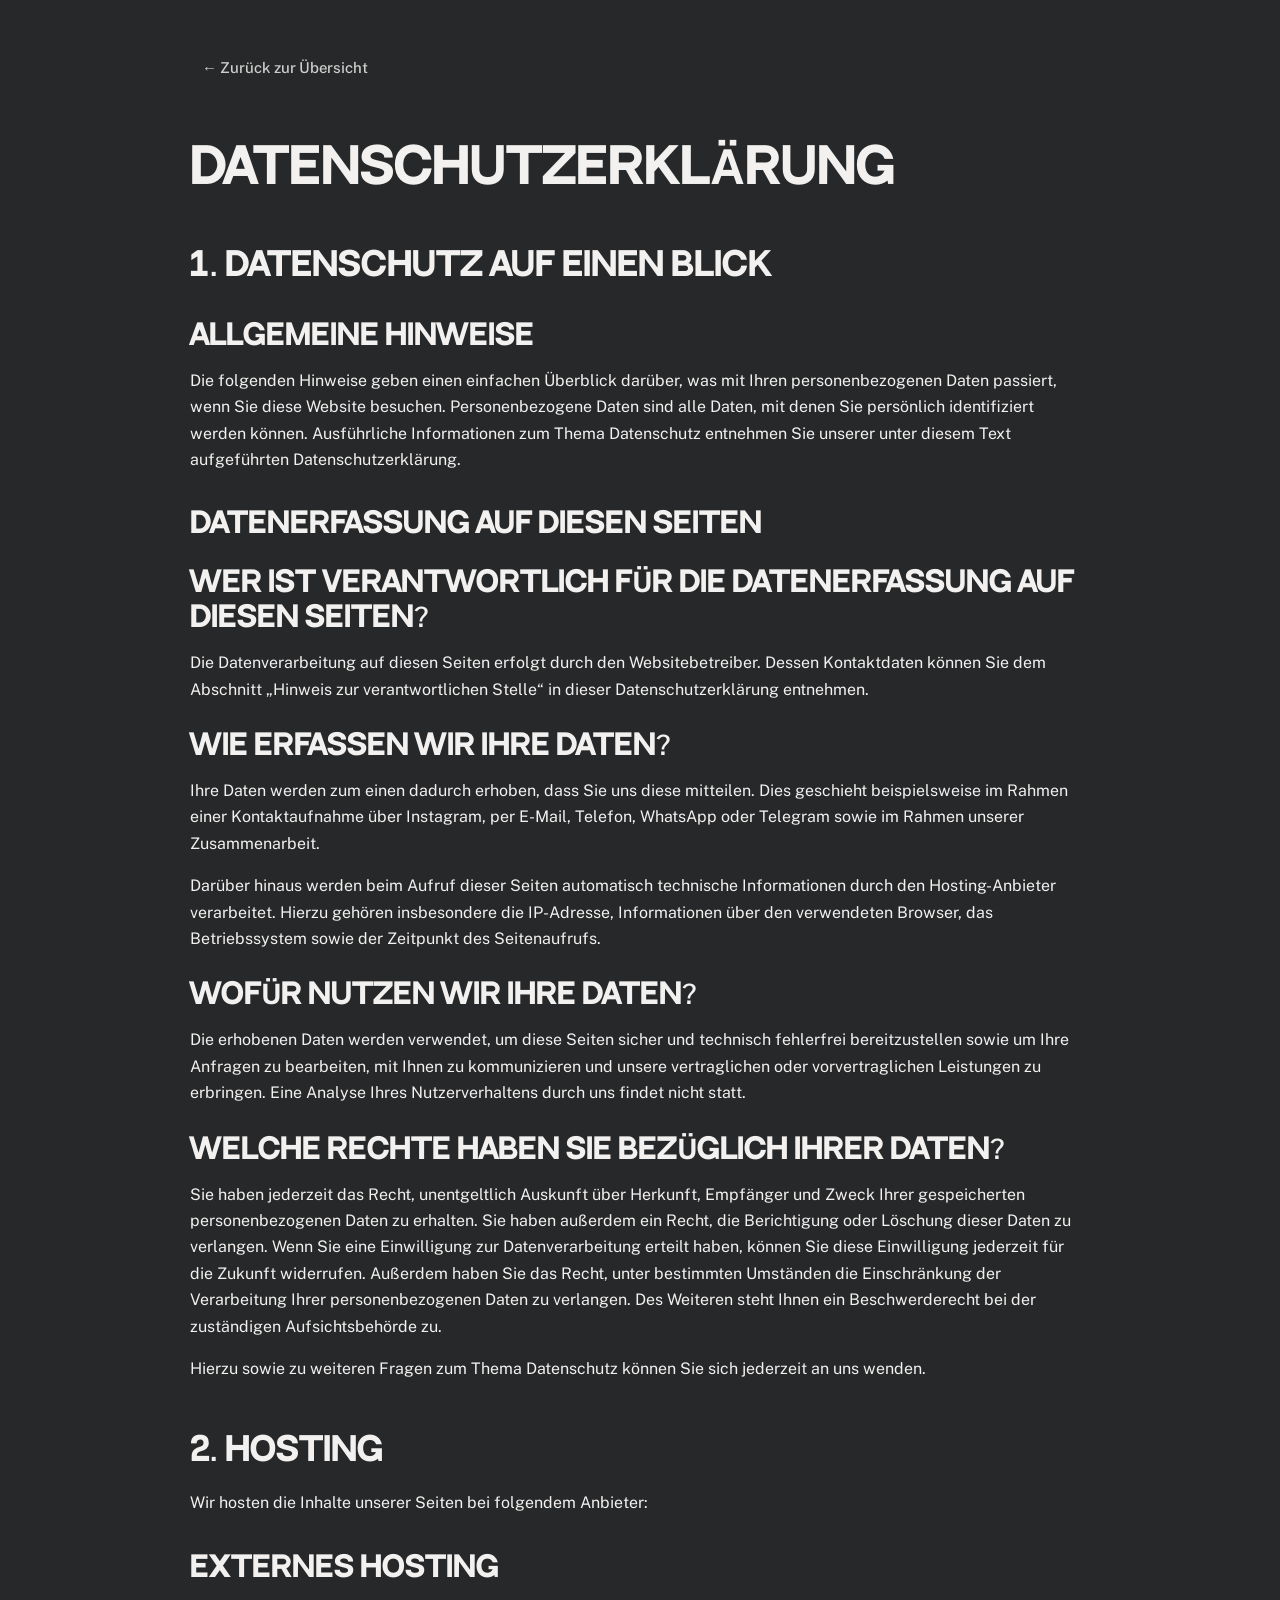
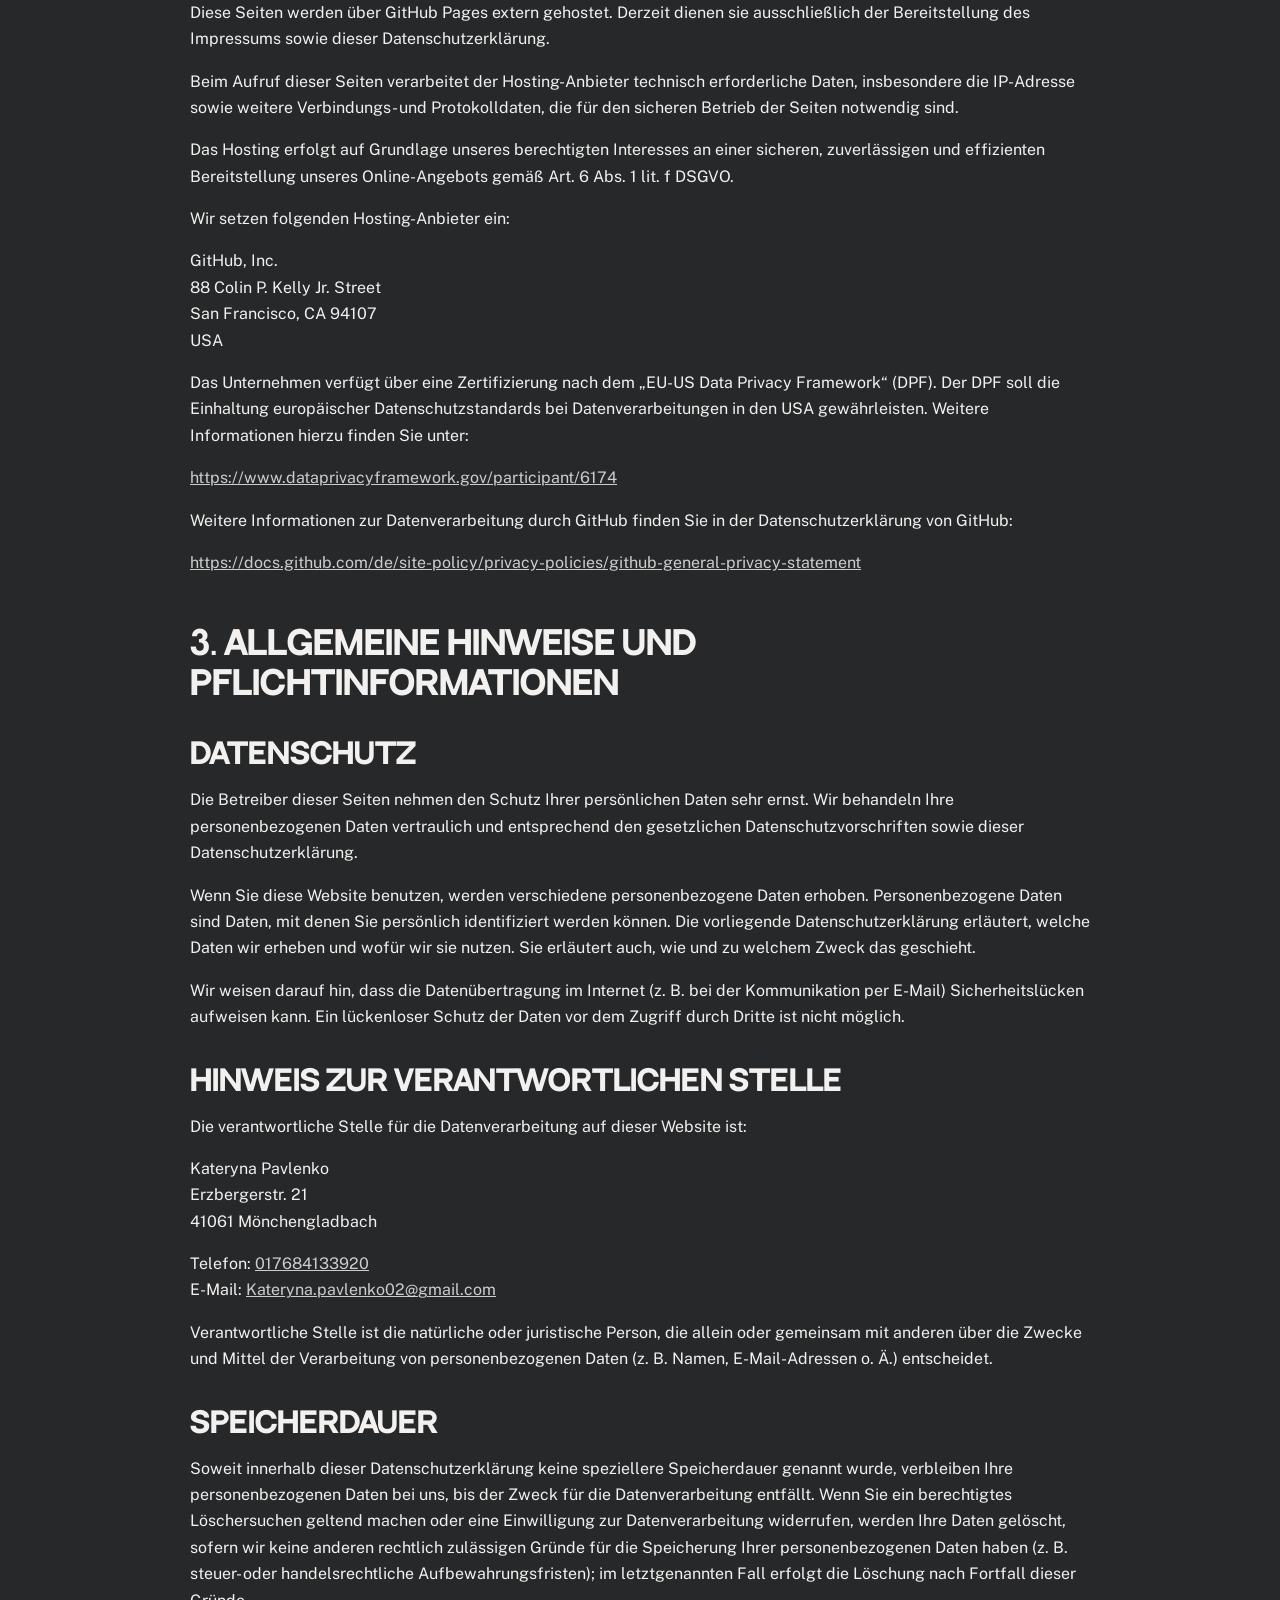
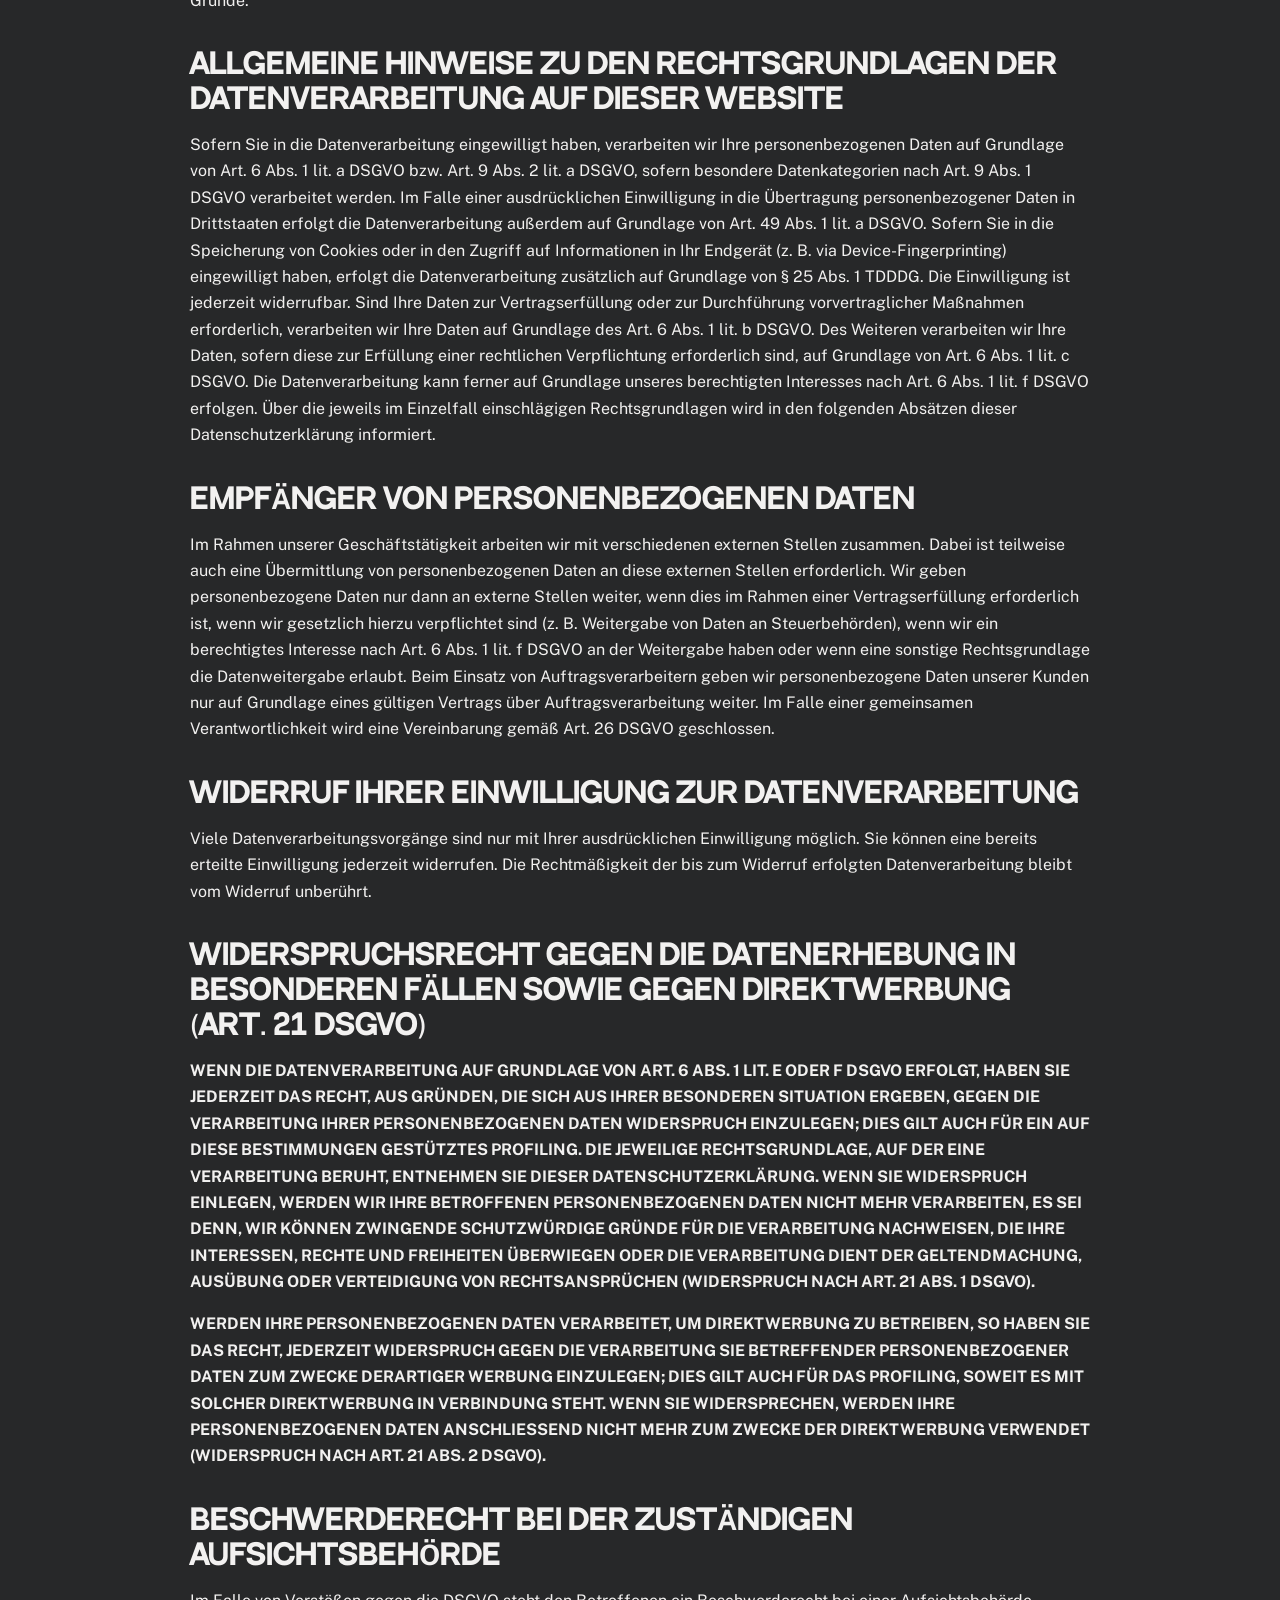
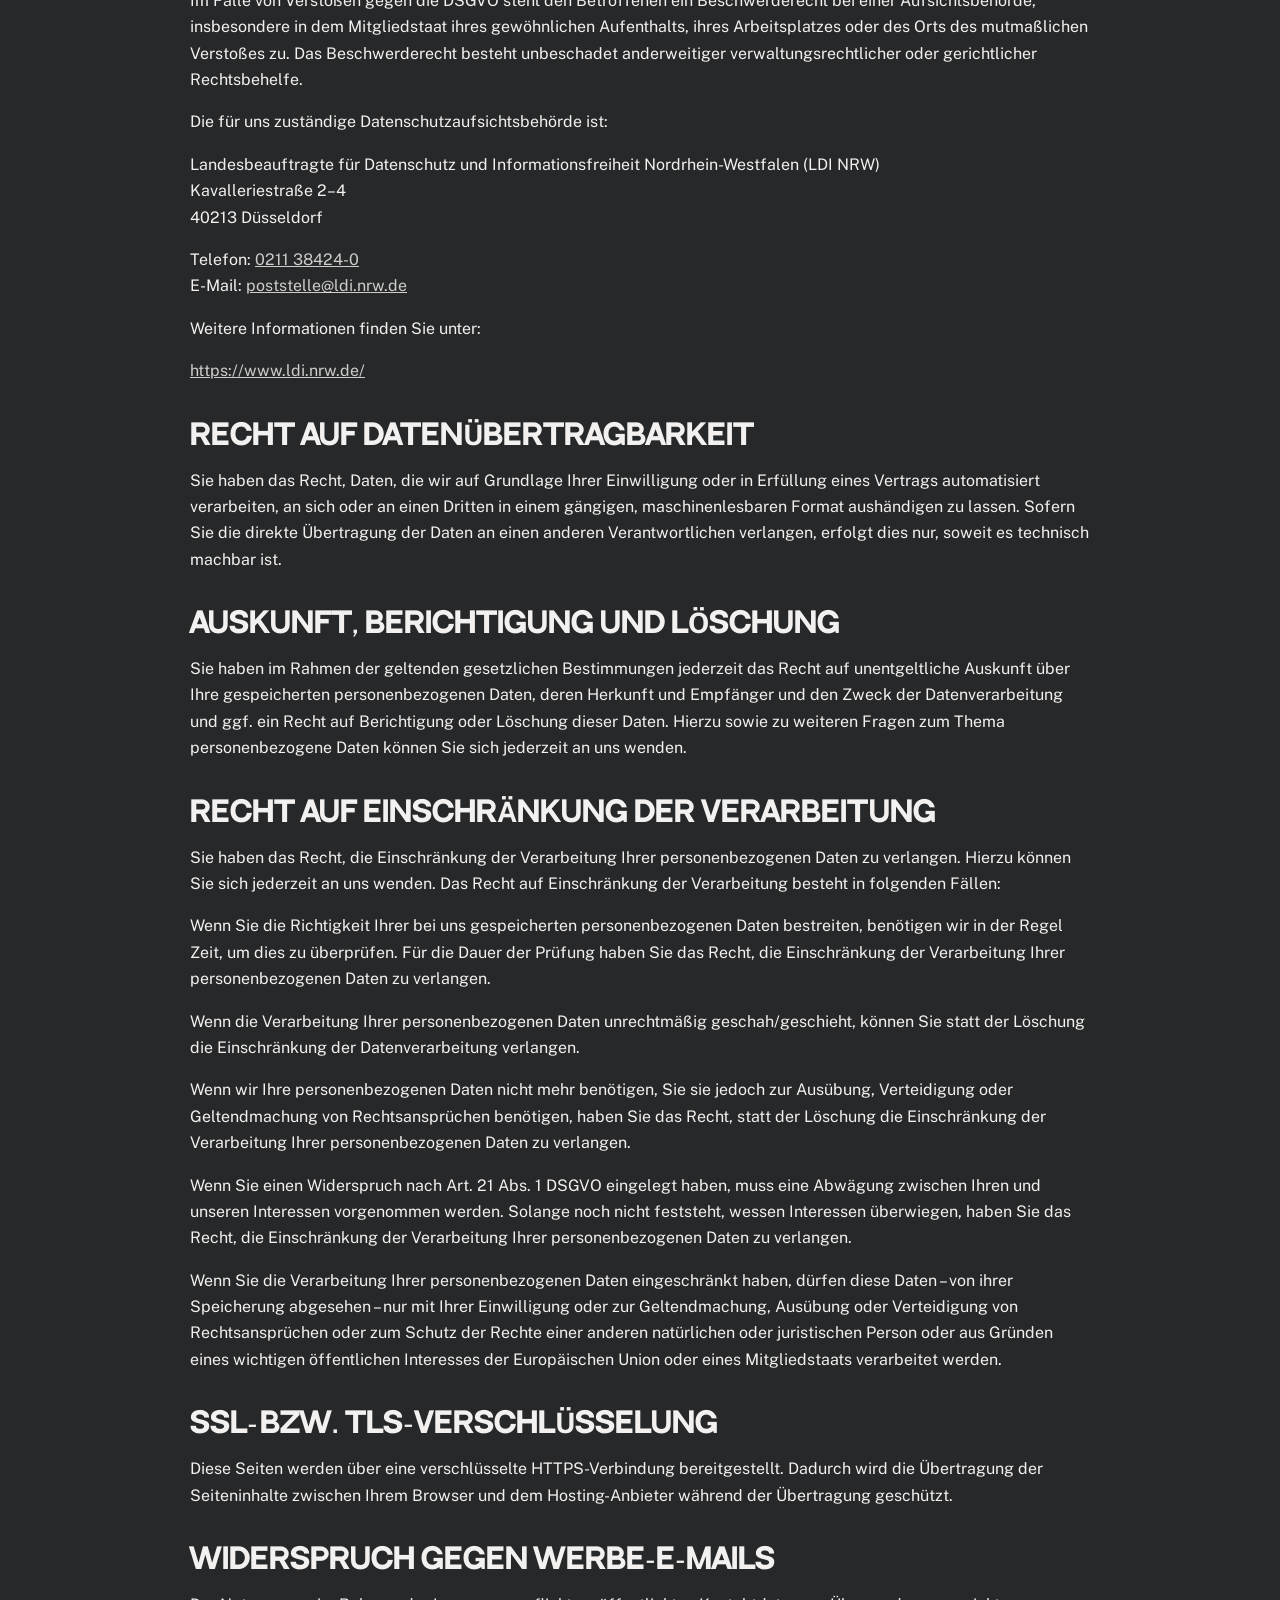
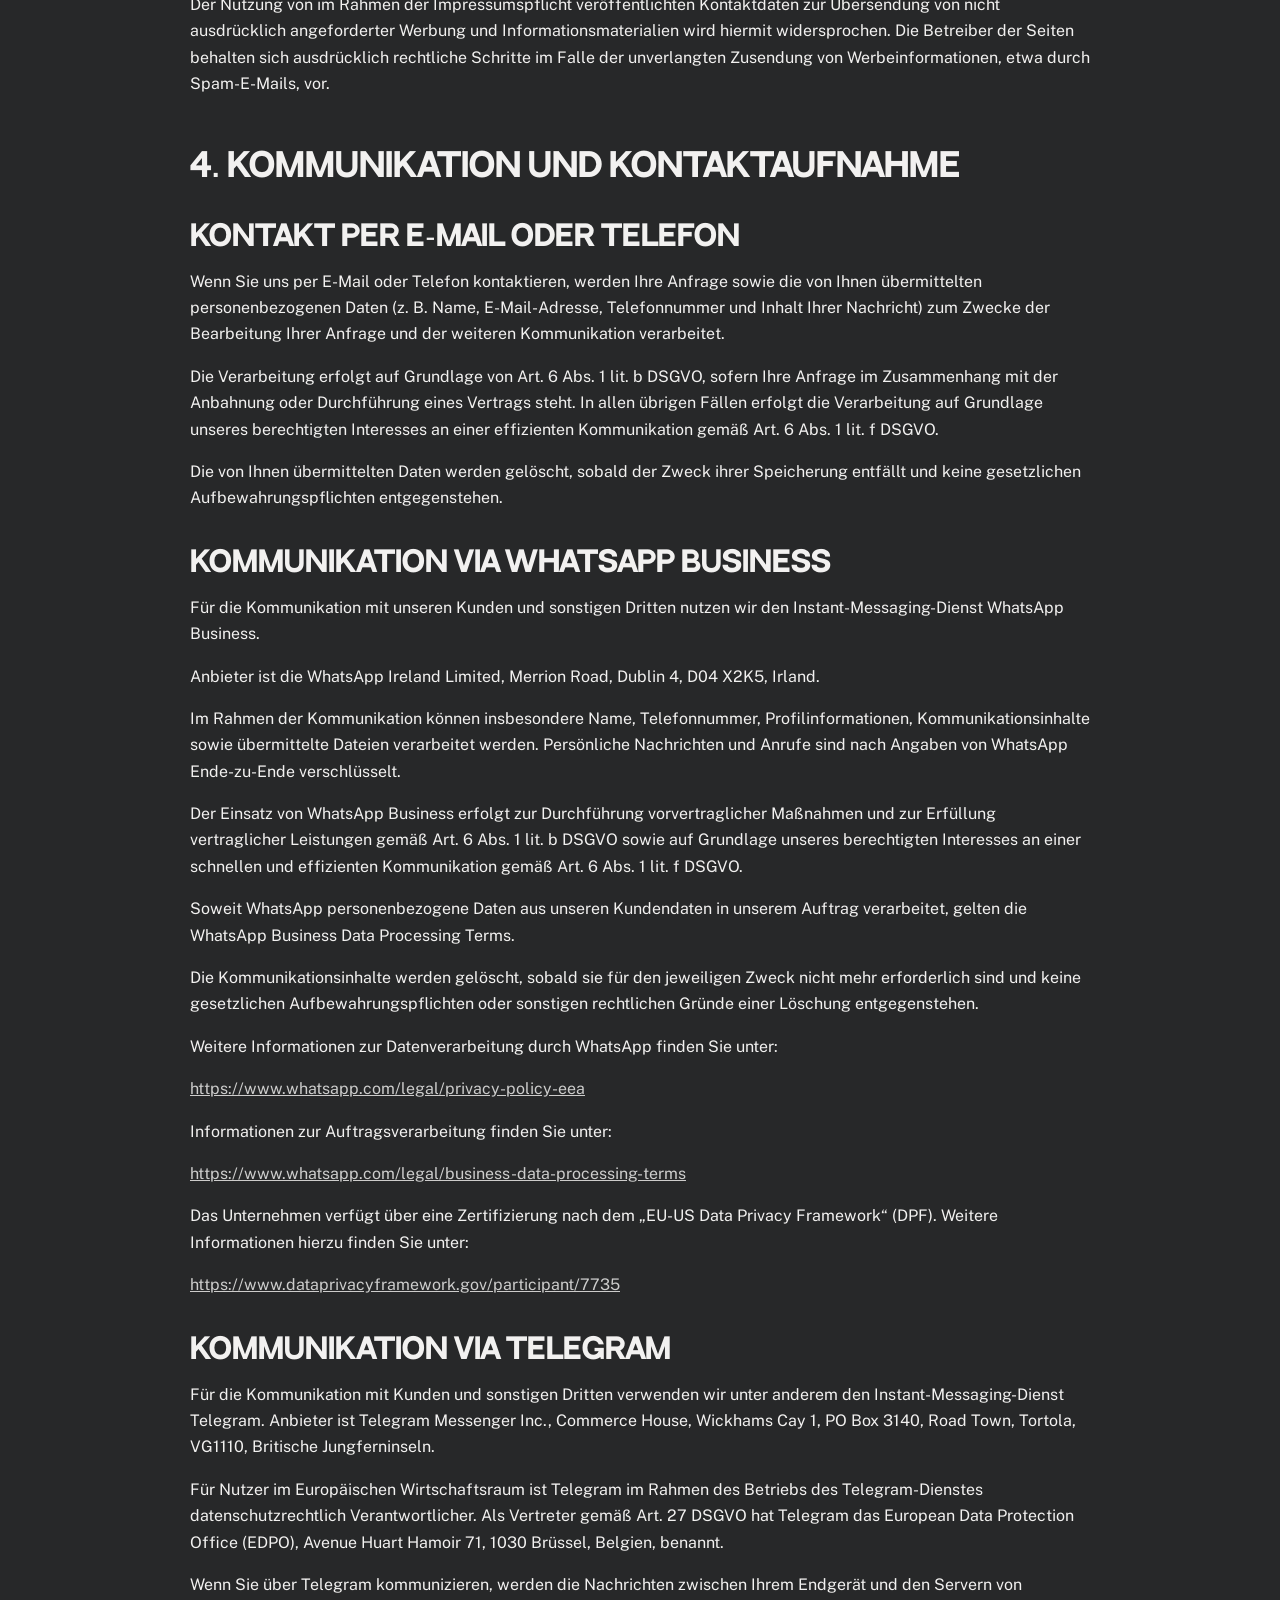
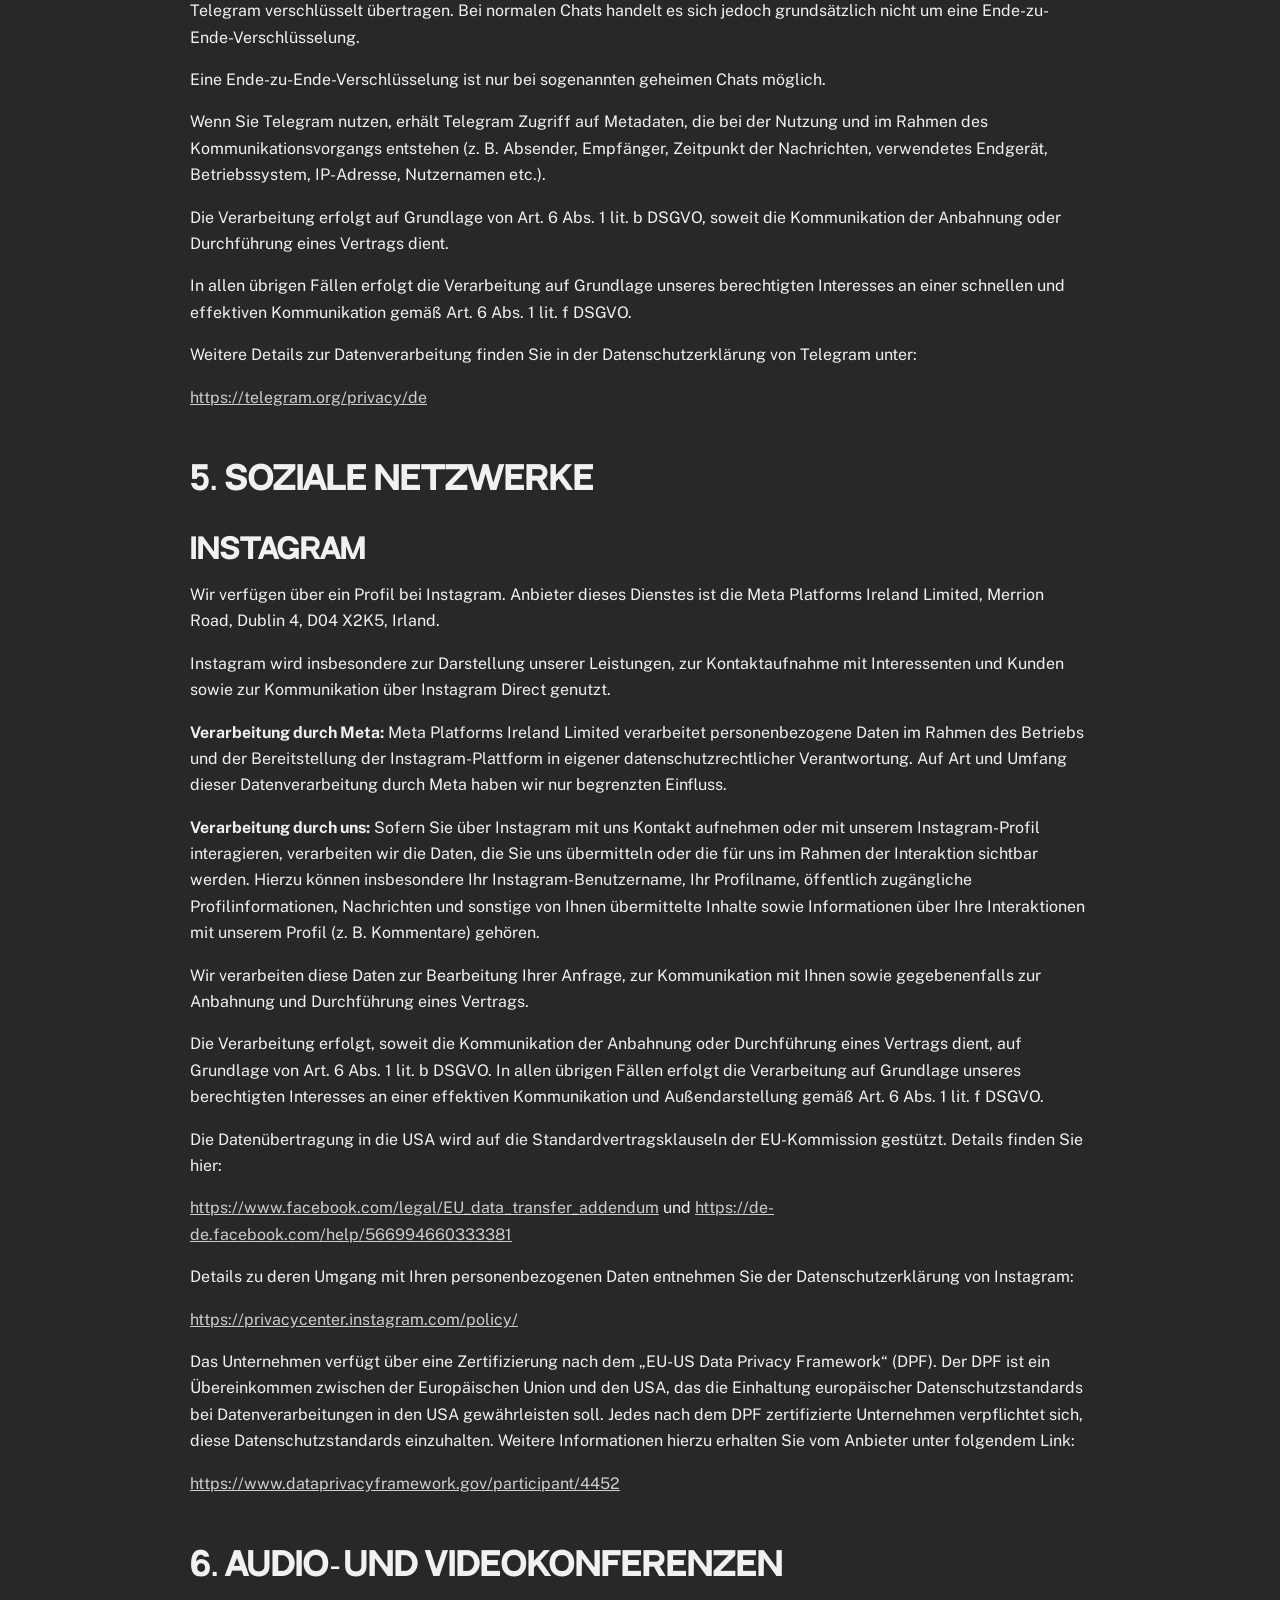
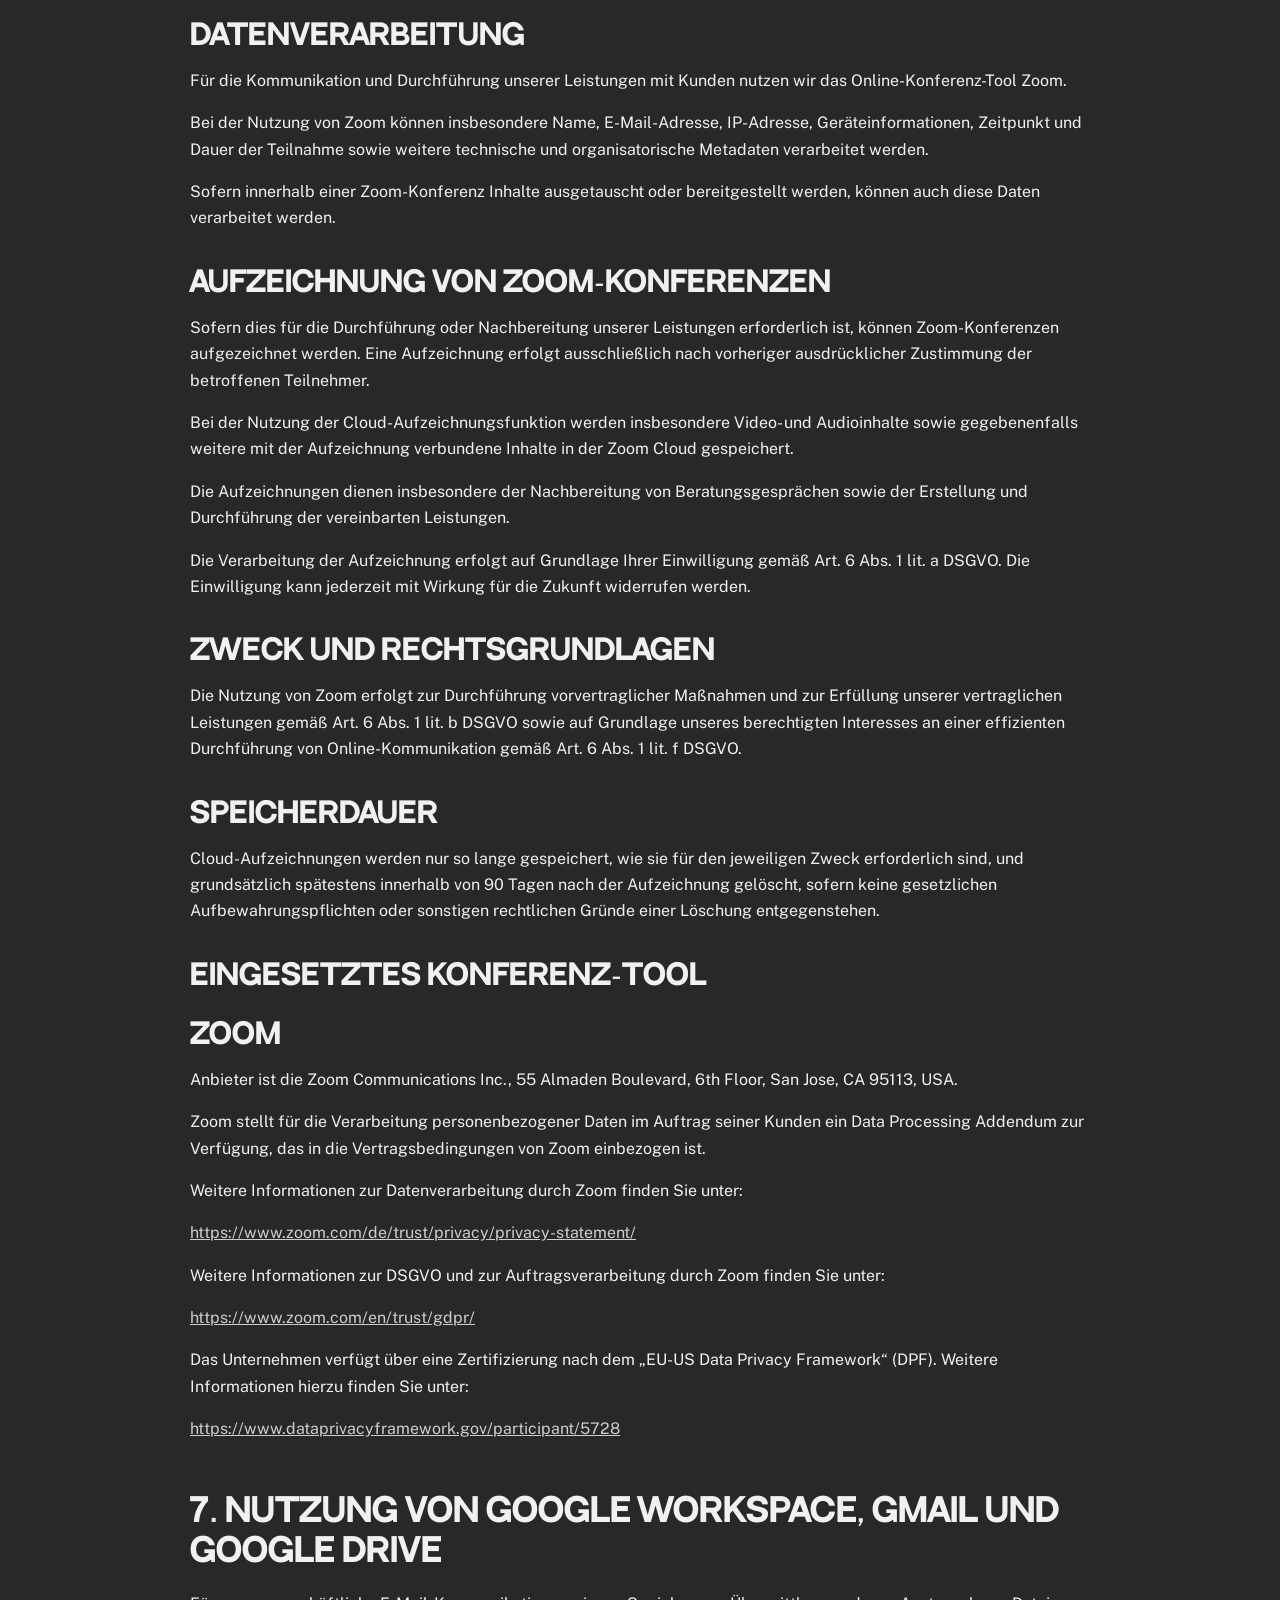
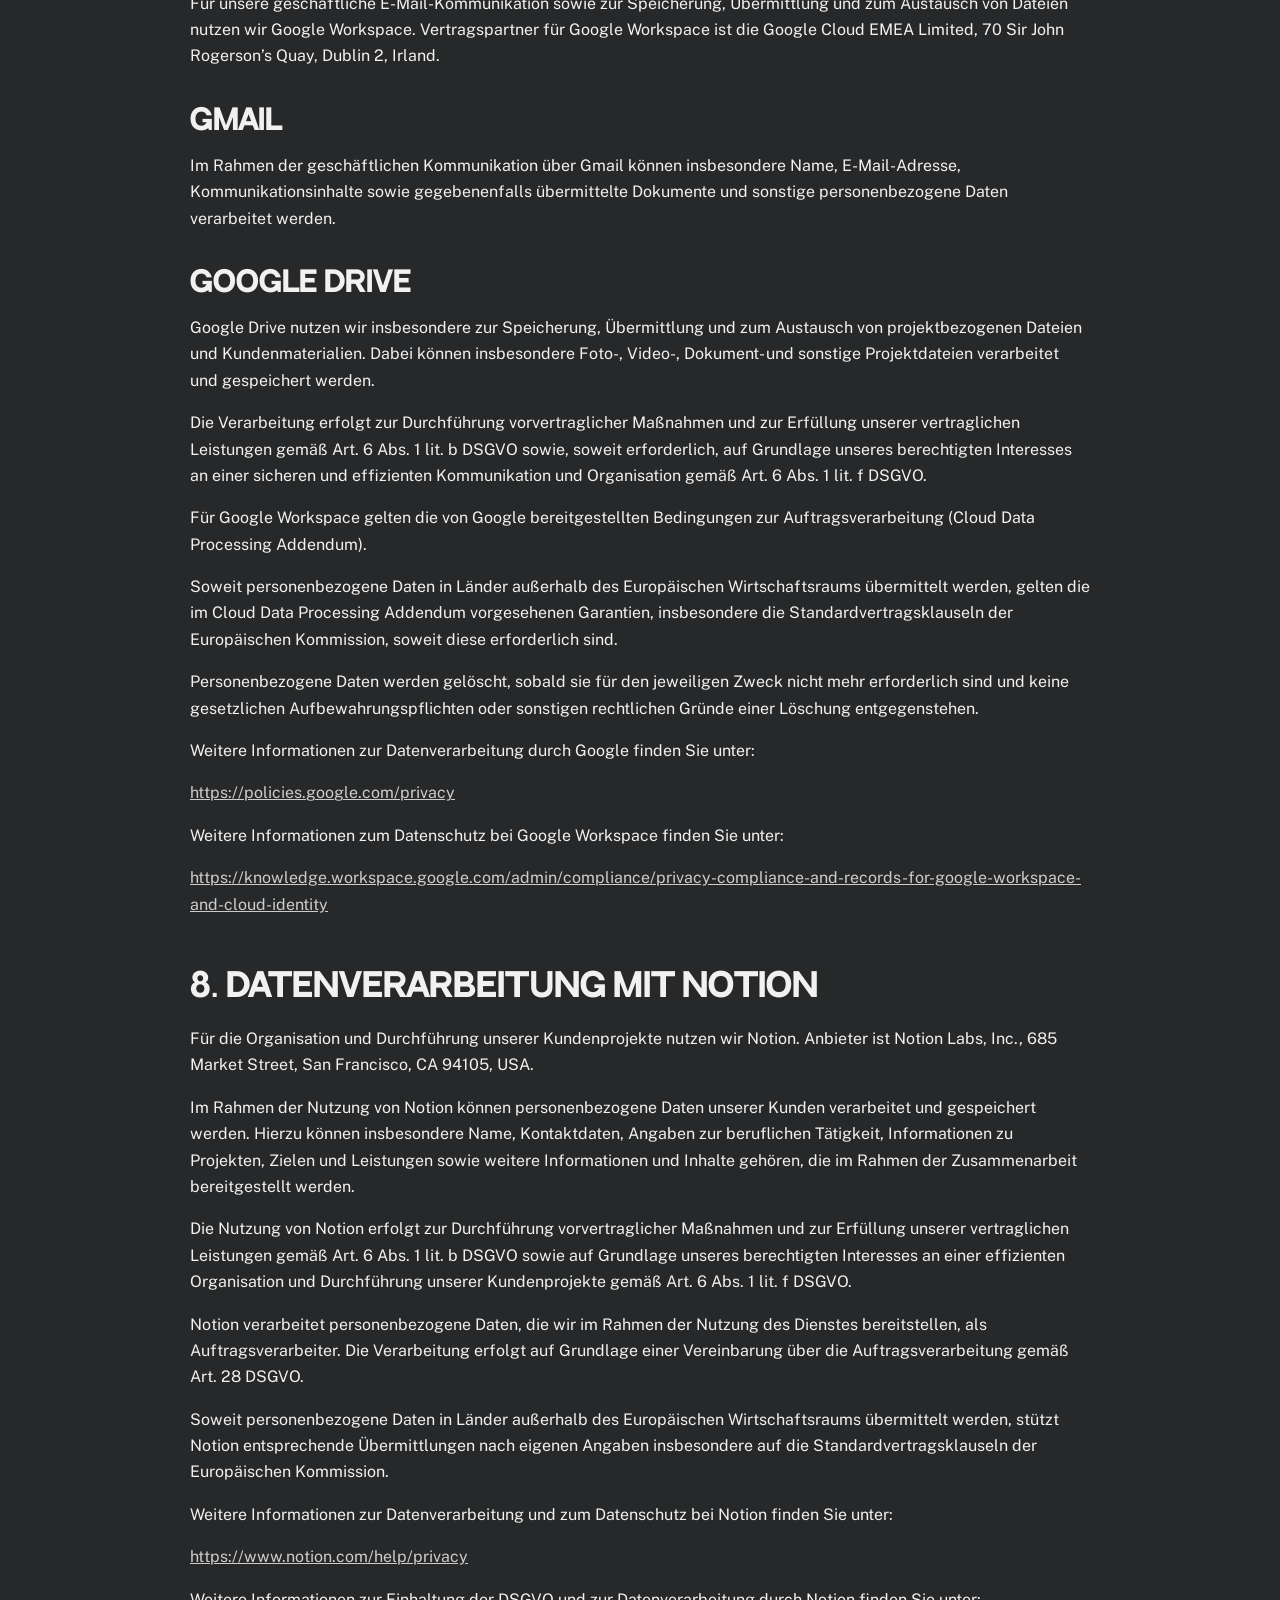
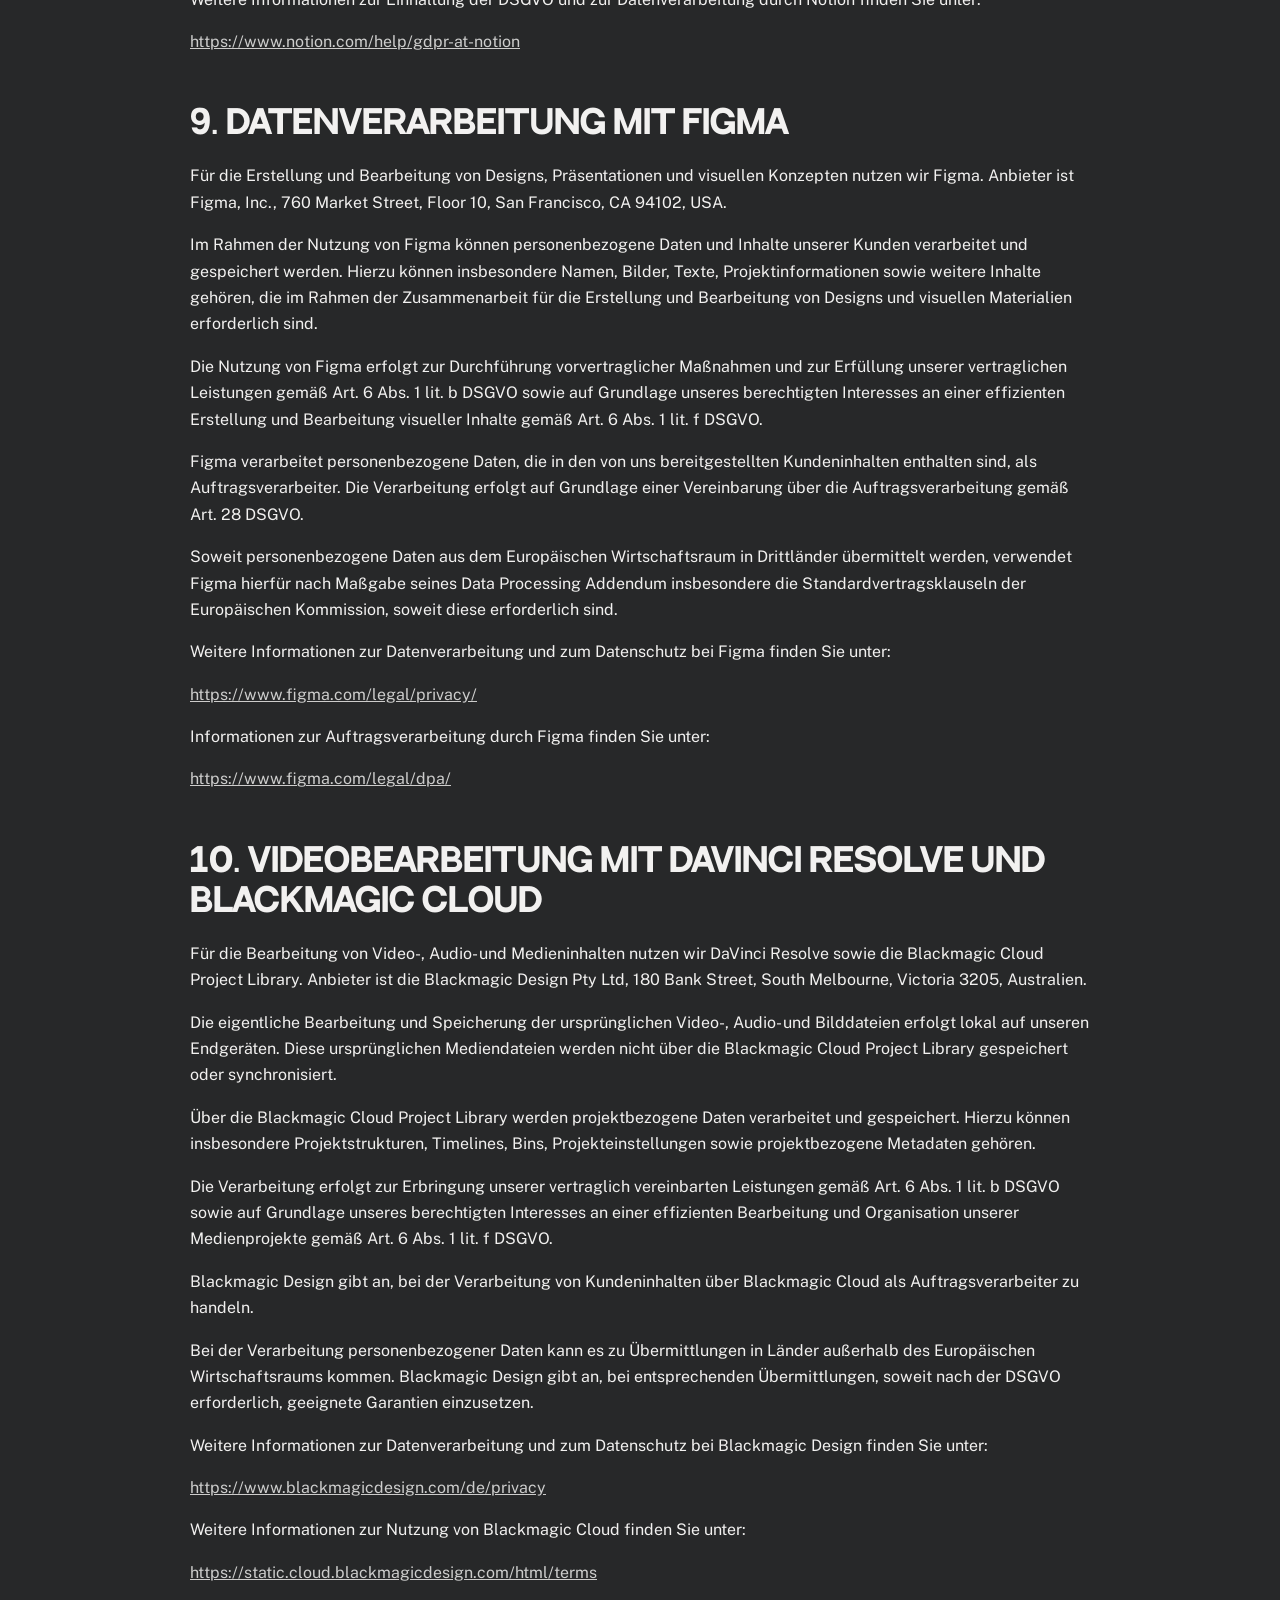
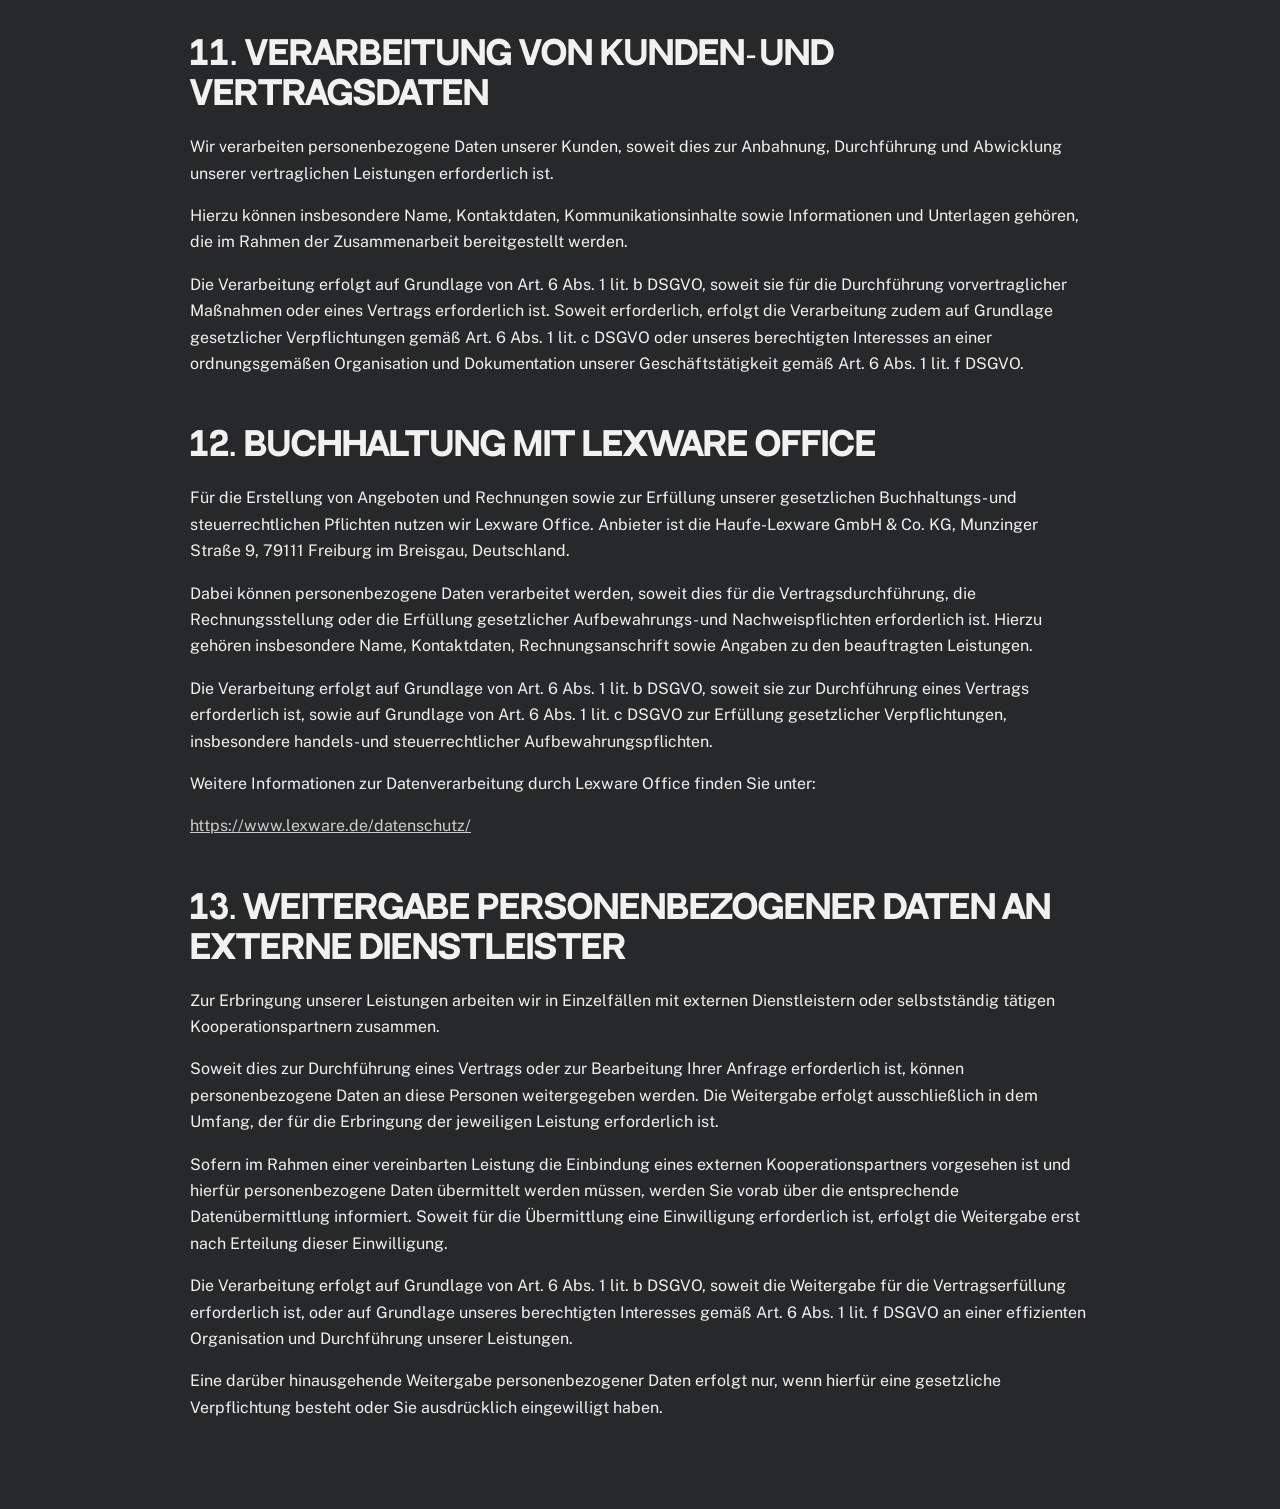
==== commit 4a6cde3b: "Update datenschutzerklaerung.html" ====
--- a/datenschutzerklaerung.html
+++ b/datenschutzerklaerung.html
@@ -57,7 +57,7 @@
         gap: 8px;
         margin-bottom: 48px;
         color: inherit;
-        font-family: "Teachers", Arial, sans-serif;
+        font-family: "PublicSans", Arial;
         font-size: 15px;
         font-weight: 500;
         text-decoration: none;
